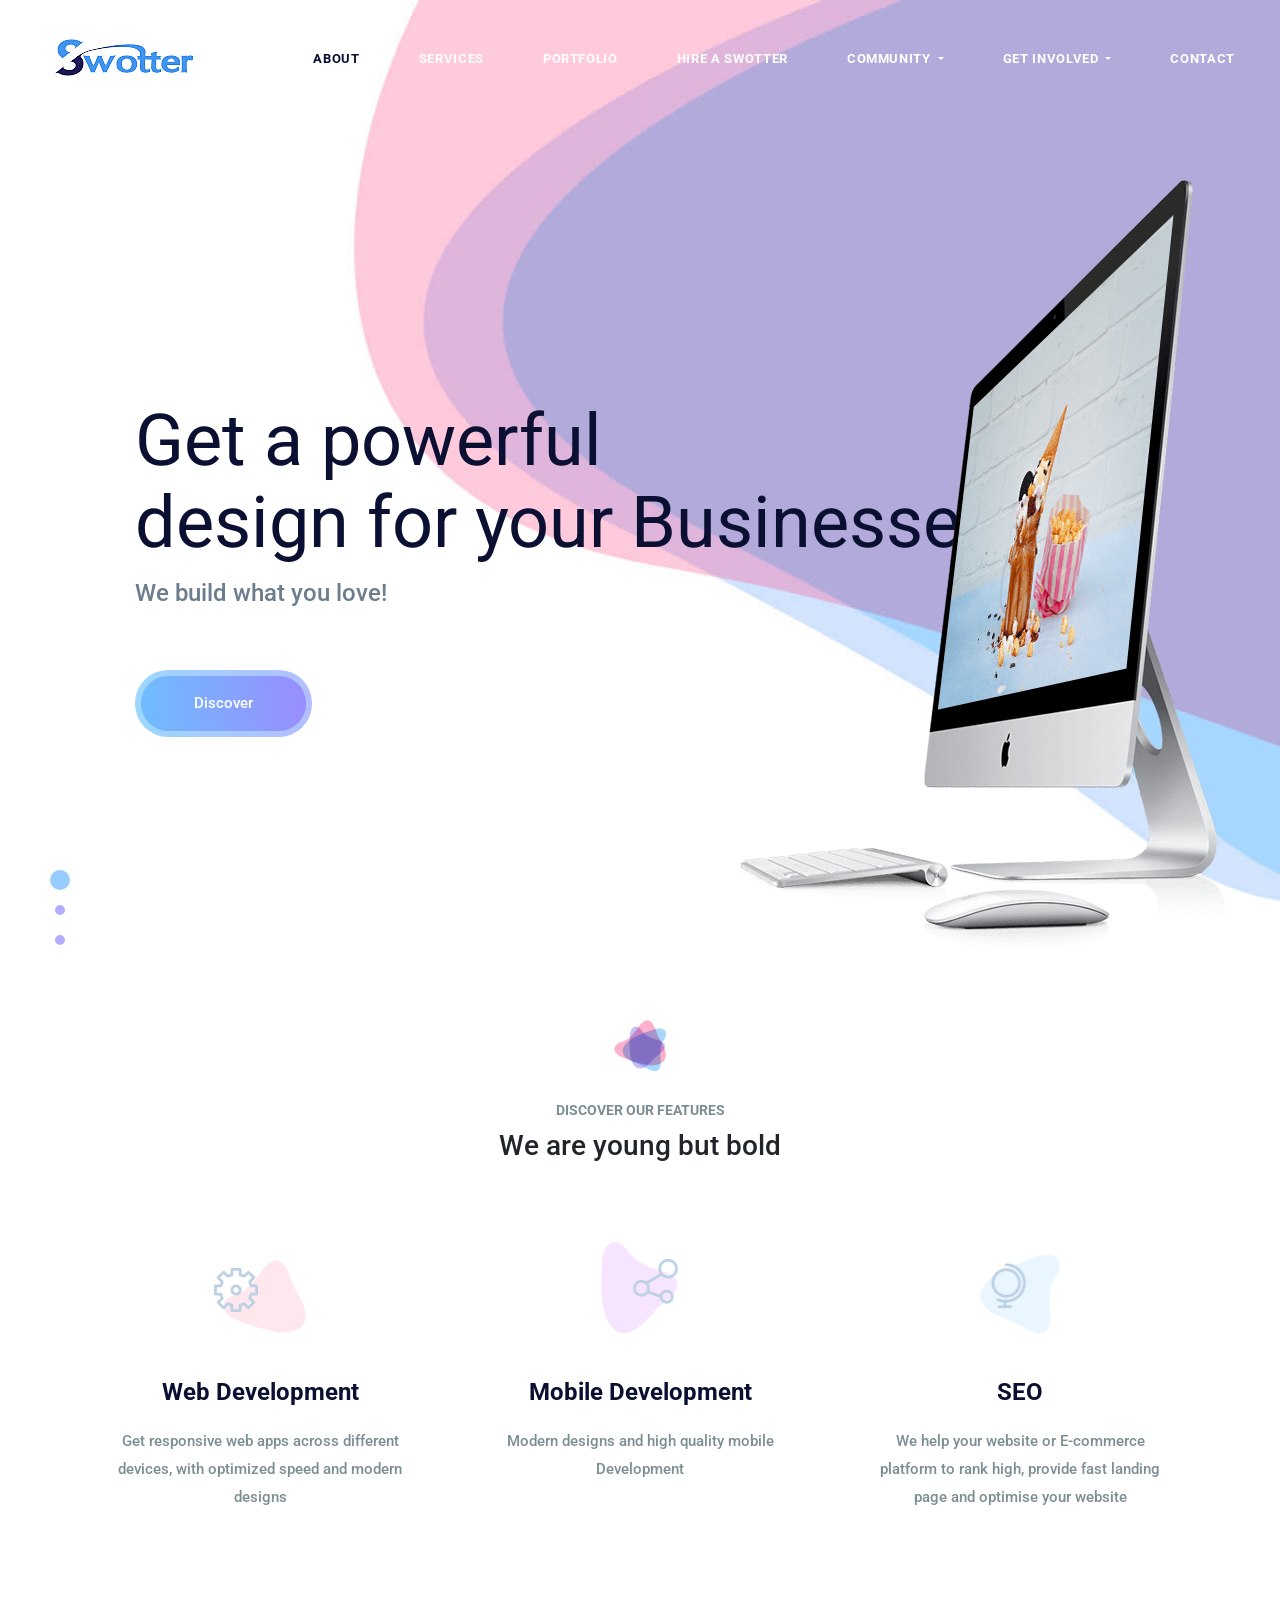
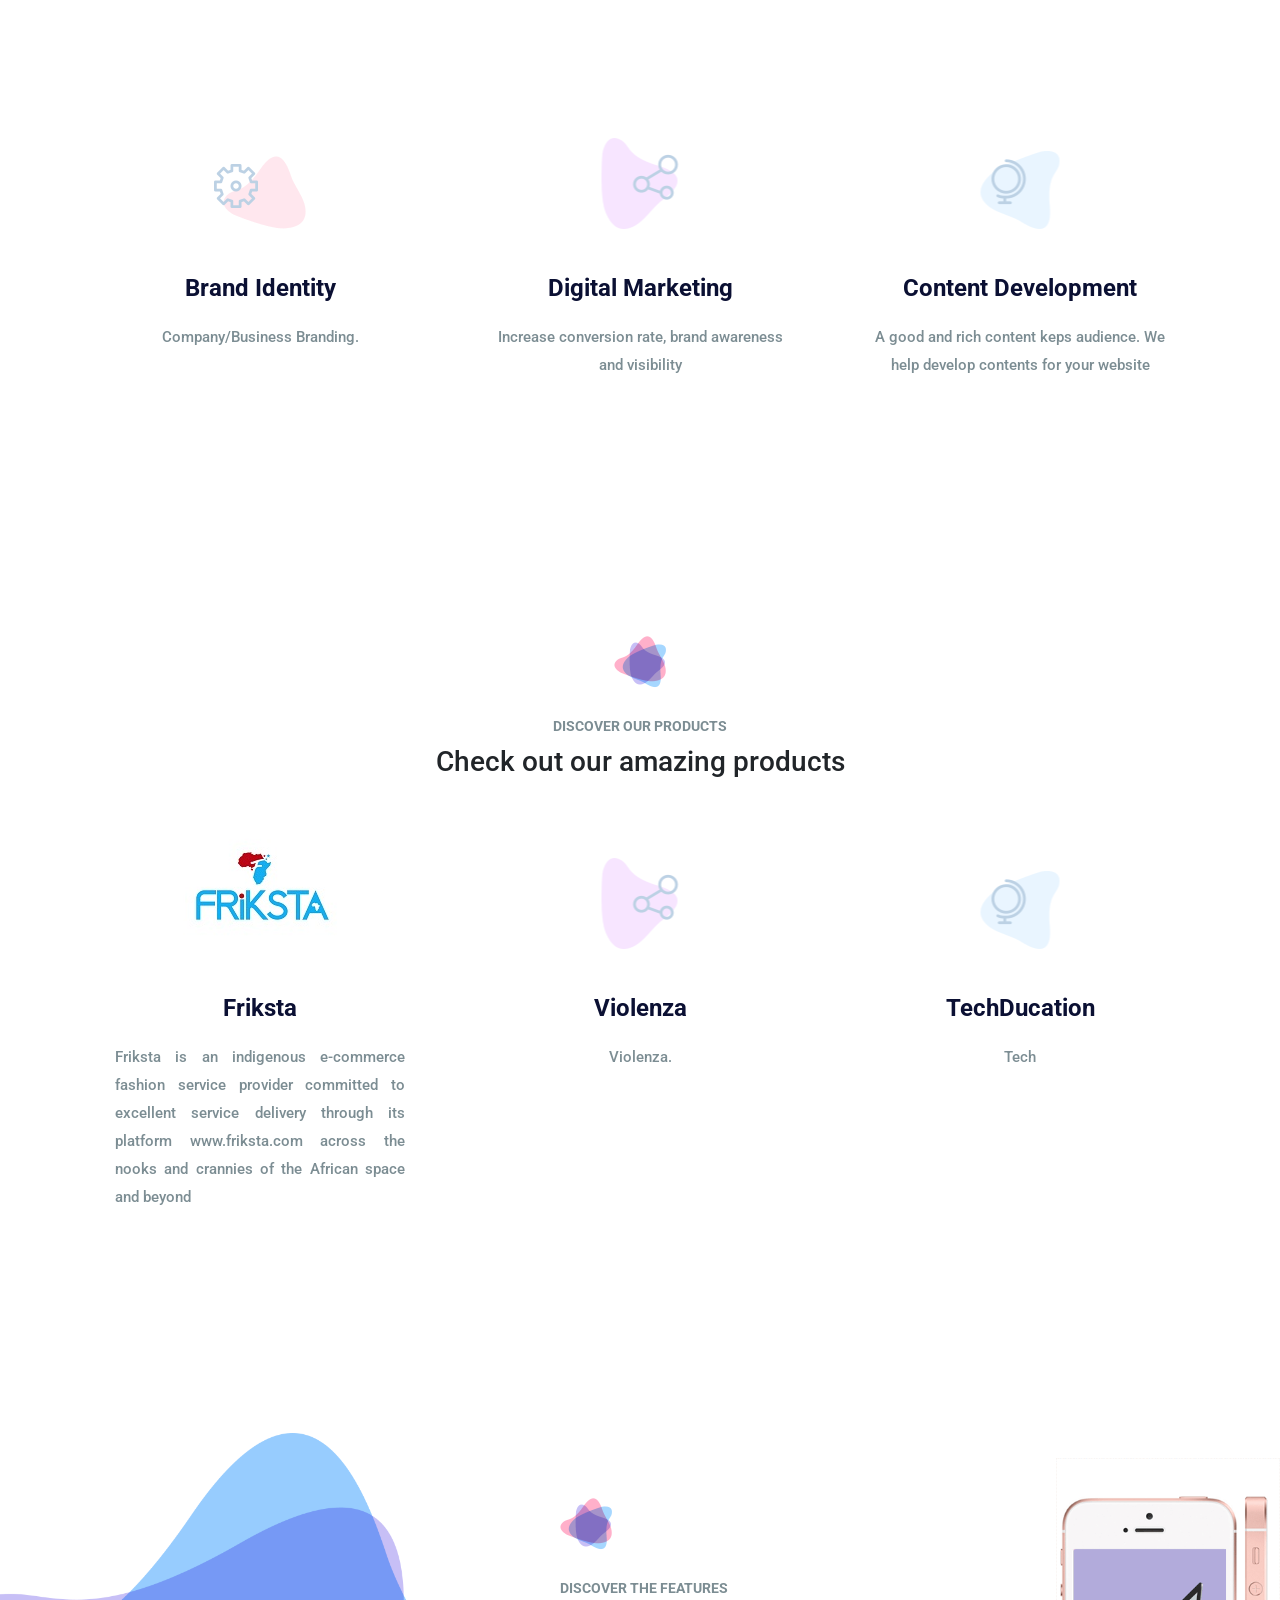
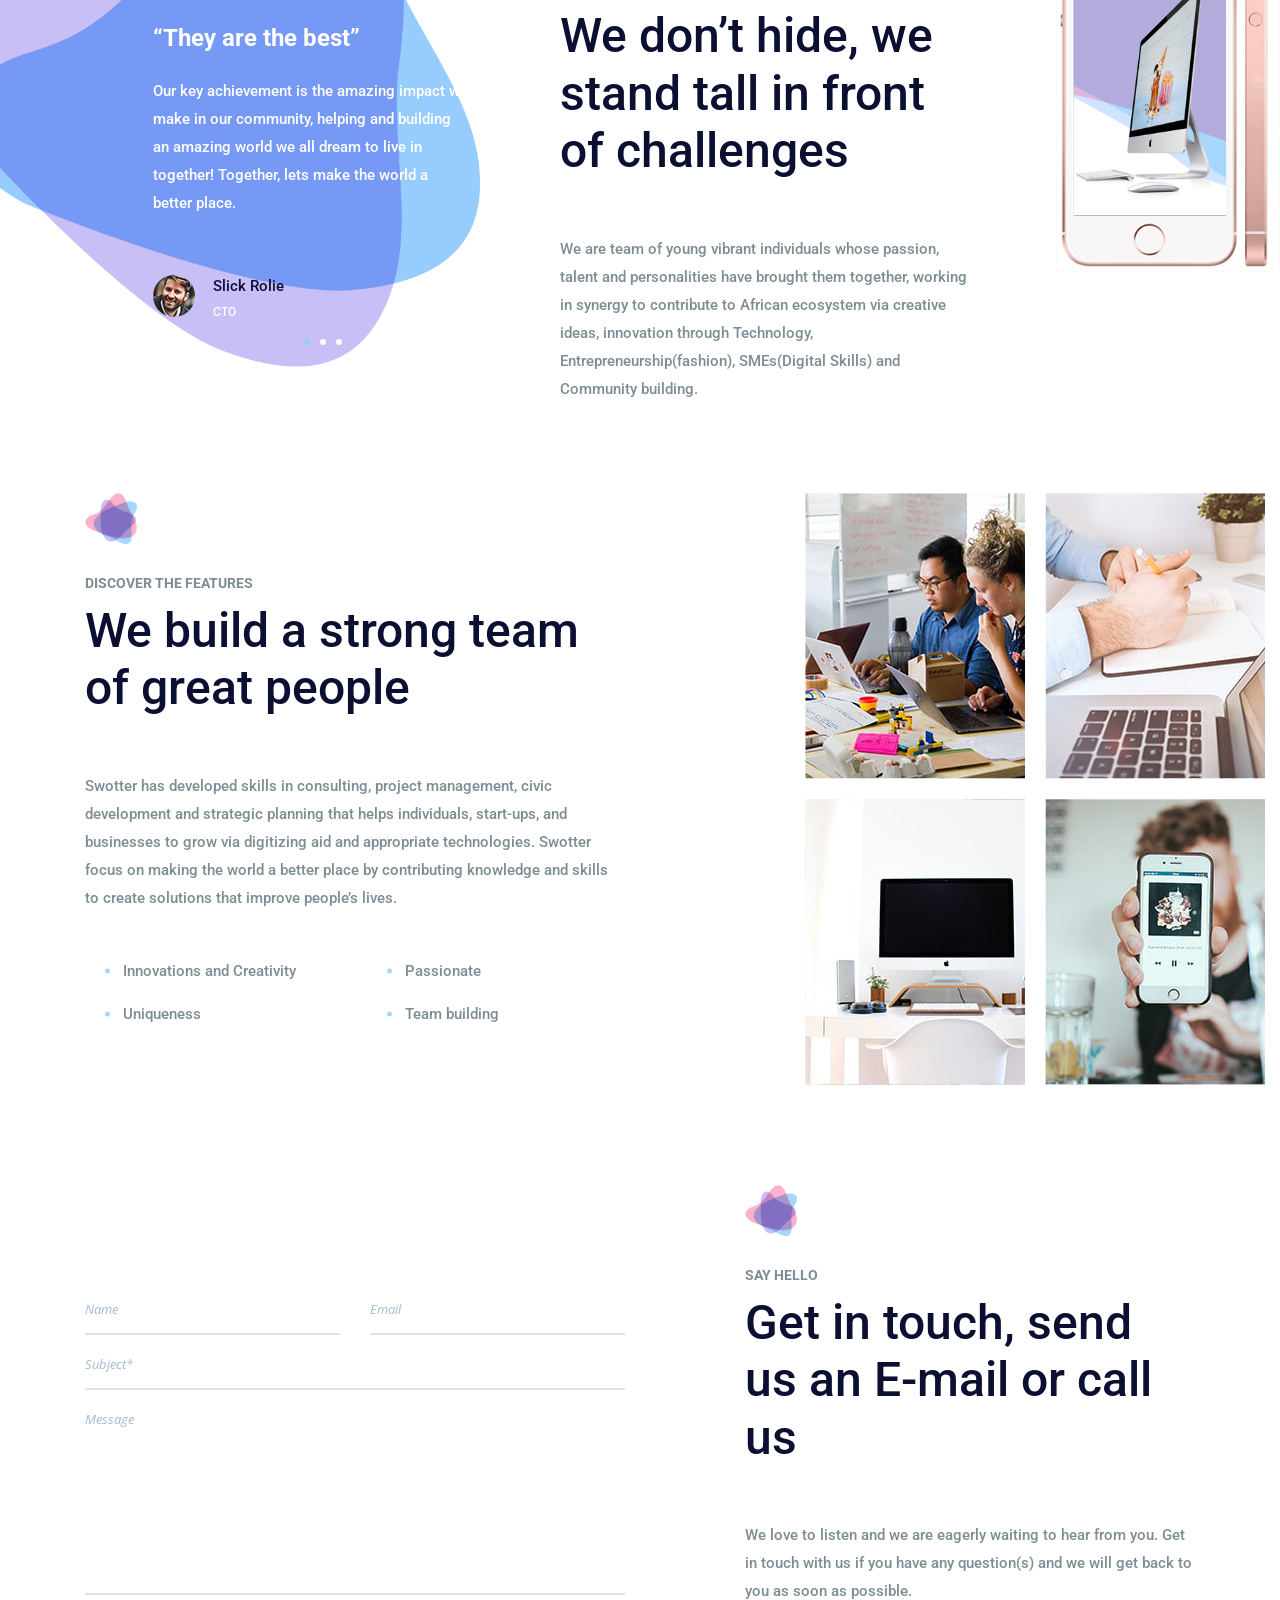
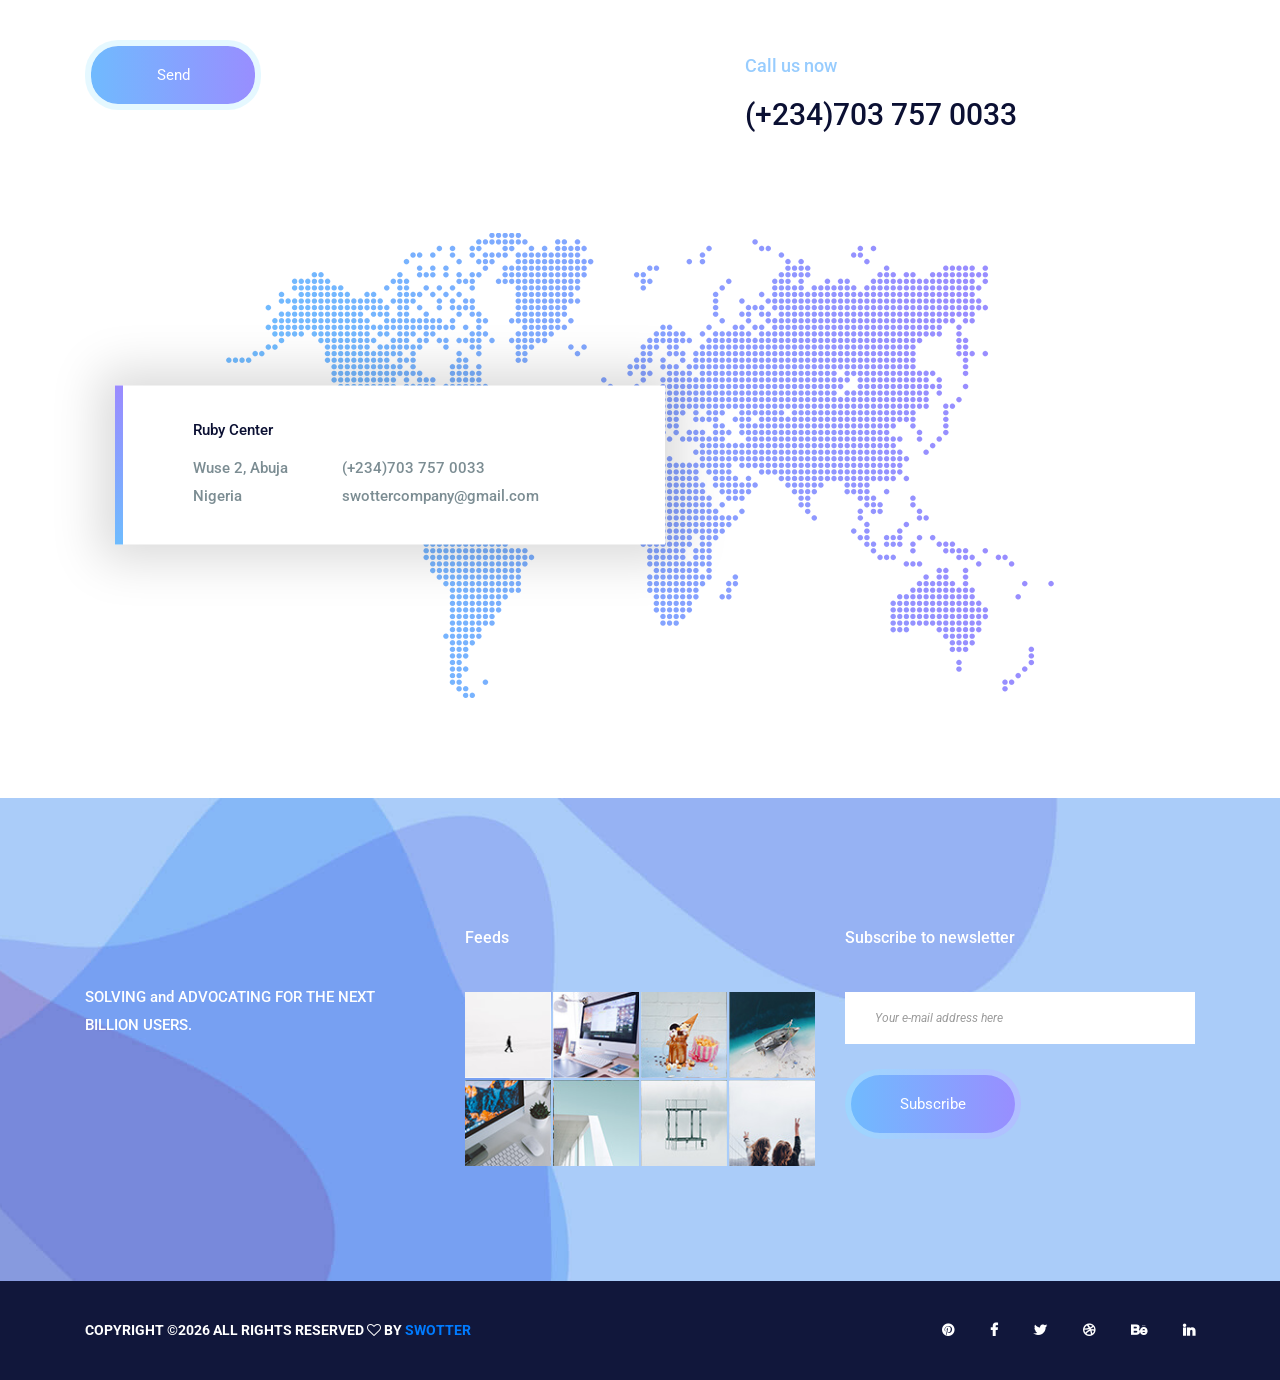
==== index.html @ 3431e6f5 "Latest Commit" ====
<!DOCTYPE html>
<html lang="en">
    <head>
        <meta charset="utf-8">
        <meta http-equiv="X-UA-Compatible" content="IE=edge">
        <meta name="viewport" content="width=device-width, initial-scale=1">
        
        <link rel="icon" href="img/fav-icon.png" type="image/x-icon" />
        <!-- The above 3 meta tags *must* come first in the head; any other head content must come *after* these tags -->
        <title>Swotter</title>

        <!-- Icon css link -->
        <link href="css/font-awesome.min.css" rel="stylesheet">
        <!-- Bootstrap -->
        <link href="css/bootstrap.min.css" rel="stylesheet">
        
        <!-- Rev slider css -->
        <link href="vendors/revolution/css/settings.css" rel="stylesheet">
        <link href="vendors/revolution/css/layers.css" rel="stylesheet">
        <link href="vendors/revolution/css/navigation.css" rel="stylesheet">
        
        <!-- Extra plugin css -->
        <link href="vendors/owl-carousel/owl.carousel.min.css" rel="stylesheet">
        
        <link href="css/style.css" rel="stylesheet">
        <link href="css/responsive.css" rel="stylesheet">

        <!-- HTML5 shim and Respond.js for IE8 support of HTML5 elements and media queries -->
        <!-- WARNING: Respond.js doesn't work if you view the page via file:// -->
        <!--[if lt IE 9]>
        <script src="https://oss.maxcdn.com/html5shiv/3.7.3/html5shiv.min.js"></script>
        <script src="https://oss.maxcdn.com/respond/1.4.2/respond.min.js"></script>
        <![endif]-->
    </head>
    <body>
        
        <!--================Header Menu Area =================-->
        <header class="main_menu_area">
                
               

            <nav class="navbar navbar-expand-lg navbar-light bg-light">
                <a class="navbar-brand" href="index.html"><img src="img/logo.png" alt="" class="img-responsive"></a>
                <button class="navbar-toggler" type="button" data-toggle="collapse" data-target="#navbarSupportedContent" aria-controls="navbarSupportedContent" aria-expanded="false" aria-label="Toggle navigation">
                    <span></span>
                    <span></span>
                    <span></span>
                </button>

                <div class="collapse navbar-collapse" id="navbarSupportedContent">
                    <ul class="navbar-nav">
                     <!--    <li class="nav-item active"><a class="nav-link" href="index.html">Home</a></li> -->
                        <li class="nav-item active"><a class="nav-link" href="about-us.html">About</a></li>
                     <!--  <li class="nav-item"><a class="nav-link" href="about-us.html">About Us</a></li> -->
                        <li class="nav-item"><a class="nav-link" href="service.html">Services</a></li>
                        <li class="nav-item"><a class="nav-link" href="portfolio.html">Portfolio</a></li>
                        <li class="nav-item"><a class="nav-link" href="hire.html">Hire A Swotter</a></li>

                        <li class="nav-item dropdown submenu">
                            <a class="nav-link dropdown-toggle" href="#" id="navbarDropdown" role="button" data-toggle="dropdown" aria-haspopup="true" aria-expanded="false">
                            Community
                            </a>
                            <ul class="dropdown-menu" aria-labelledby="navbarDropdown">
                                <li class="nav-item"><a class="nav-link" href="#">Become A Swotter </a></li>
                                <li class="nav-item"><a class="nav-link" href="#">Events</a></li>
                                <li class="nav-item"><a class="nav-link" href="#">Resources</a></li>
                                <li class="nav-item"><a class="nav-link" href="blog.html">Blog</a></li>
                            </ul>
                        </li>

                        <li class="nav-item dropdown submenu">
                            <a class="nav-link dropdown-toggle" href="#" id="navbarDropdown" role="button" data-toggle="dropdown" aria-haspopup="true" aria-expanded="false">
                            Get Involved
                            </a>
                            <ul class="dropdown-menu" aria-labelledby="navbarDropdown">
                                <li class="nav-item"><a class="nav-link" href="#">Become a Partner</a></li>
                                <li class="nav-item"><a class="nav-link" href="#">Become A Sponsor</a></li>
                                <li class="nav-item"><a class="nav-link" href="#">Volunteer</a></li>
                            </ul>
                        </li>
                        <li class="nav-item"><a class="nav-link" href="contact.html">Contact</a></li>
                    </ul>
                </div>
            </nav>
        </header>
        <!--================End Header Menu Area =================-->
        
        
        <!--================Slider Area =================-->
        <section class="main_slider_area">
            <div id="main_slider" class="rev_slider" data-version="5.3.1.6">
                <ul>
                    <li data-index="rs-1587" data-transition="fade" data-slotamount="default" data-hideafterloop="0" data-hideslideonmobile="off"  data-easein="default" data-easeout="default" data-masterspeed="300" data-rotate="0"  data-saveperformance="off"  data-title="Creative" data-param1="01" data-param2="" data-param3="" data-param4="" data-param5="" data-param6="" data-param7="" data-param8="" data-param9="" data-param10="" data-description="">
                        <!-- LAYER NR. 1 -->
                        <div class="slider_text_box" >
                            <div class="tp-caption tp-resizeme first_text" 
                            data-x="['left','left','left','left','15','center']" 
                            data-hoffset="['0','80','80','0']" 
                            data-y="['top','top','top','top']" 
                            data-voffset="['400','400','400','250','180','180']" 
                            data-fontsize="['72','72','72','50','50','30']"
                            data-lineheight="['82','82','82','62','62','42']"
                            data-width="['none']"
                            data-height="none"
                            data-whitespace="nowrape"
                            data-type="text" 
                            data-responsive_offset="on" 
                            data-frames="[{&quot;delay&quot;:10,&quot;speed&quot;:1500,&quot;frame&quot;:&quot;0&quot;,&quot;from&quot;:&quot;y:[-100%];z:0;rX:0deg;rY:0;rZ:0;sX:1;sY:1;skX:0;skY:0;&quot;,&quot;mask&quot;:&quot;x:0px;y:0px;s:inherit;e:inherit;&quot;,&quot;to&quot;:&quot;o:1;&quot;,&quot;ease&quot;:&quot;Power2.easeInOut&quot;},{&quot;delay&quot;:&quot;wait&quot;,&quot;speed&quot;:1500,&quot;frame&quot;:&quot;999&quot;,&quot;to&quot;:&quot;y:[175%];&quot;,&quot;mask&quot;:&quot;x:inherit;y:inherit;s:inherit;e:inherit;&quot;,&quot;ease&quot;:&quot;Power2.easeInOut&quot;}]"
                            data-textAlign="['left','left','left','left','left','center']">Get a powerful <br />design for your Businesses</div>
                            
                            <div class="tp-caption tp-resizeme secand_text" 
                                data-x="['left','left','left','left','15','center']" 
                                data-hoffset="['0','80','80','0']" 
                                data-y="['top','top','top','top']" 
                                data-voffset="['575','575','575','400','320','300']"  
                                data-fontsize="['24','24','24','18','16','16']"
                                data-lineheight="['36','36','36','26','26','26']"
                                data-width="['none','none','none','none','none']"
                                data-height="none"
                                data-whitespace="nowrape"
                                data-type="text" 
                                data-responsive_offset="on"
                                data-transform_idle="o:1;"
                                data-frames="[{&quot;delay&quot;:10,&quot;speed&quot;:1500,&quot;frame&quot;:&quot;0&quot;,&quot;from&quot;:&quot;y:[100%];z:0;rX:0deg;rY:0;rZ:0;sX:1;sY:1;skX:0;skY:0;opacity:0;&quot;,&quot;mask&quot;:&quot;x:0px;y:[100%];s:inherit;e:inherit;&quot;,&quot;to&quot;:&quot;o:1;&quot;,&quot;ease&quot;:&quot;Power2.easeInOut&quot;},{&quot;delay&quot;:&quot;wait&quot;,&quot;speed&quot;:1500,&quot;frame&quot;:&quot;999&quot;,&quot;to&quot;:&quot;y:[175%];&quot;,&quot;mask&quot;:&quot;x:inherit;y:inherit;s:inherit;e:inherit;&quot;,&quot;ease&quot;:&quot;Power2.easeInOut&quot;}]"
                                data-textAlign="['left','left','left','left','left','center']">We build what you love!
                            </div>
                            
                            <div class="tp-caption tp-resizeme" 
                                data-x="['left','left','left','left','15','center']" data-hoffset="['0','80','80','0']" 
                                data-y="['top','top','top','top']" 
                                data-voffset="['670','670','670','480','370','350']" 
                                data-fontsize="['14','14','14','14']"
                                data-lineheight="['46','46','46','46']"
                                data-width="none"
                                data-height="none"
                                data-whitespace="nowrap"
                                data-type="text" 
                                data-responsive_offset="on" 
                                data-frames="[{&quot;delay&quot;:10,&quot;speed&quot;:1500,&quot;frame&quot;:&quot;0&quot;,&quot;from&quot;:&quot;y:[100%];z:0;rX:0deg;rY:0;rZ:0;sX:1;sY:1;skX:0;skY:0;opacity:0;&quot;,&quot;mask&quot;:&quot;x:0px;y:[100%];s:inherit;e:inherit;&quot;,&quot;to&quot;:&quot;o:1;&quot;,&quot;ease&quot;:&quot;Power2.easeInOut&quot;},{&quot;delay&quot;:&quot;wait&quot;,&quot;speed&quot;:1500,&quot;frame&quot;:&quot;999&quot;,&quot;to&quot;:&quot;y:[175%];&quot;,&quot;mask&quot;:&quot;x:inherit;y:inherit;s:inherit;e:inherit;&quot;,&quot;ease&quot;:&quot;Power2.easeInOut&quot;}]">
                                <a class="more_btn" href="#">Discover</a>
                            </div>
                            <div class="tp-caption tp-resizeme single_img" 
                            data-x="['right','right','right','right','right','right']" 
                            data-hoffset="['0','0','0','0']" 
                            data-y="['top','top','top','top']" 
                            data-voffset="['180','180','180','180','0']" 
                            data-fontsize="['65','65','60','40','25']"
                            data-lineheight="['75','75','75','50','35']"
                            data-width="['485','485','485','485','485']"
                            data-height="none"
                            data-whitespace="normal"
                            data-type="text" 
                            data-responsive_offset="on" 
                            data-frames="[{&quot;delay&quot;:10,&quot;speed&quot;:1500,&quot;frame&quot;:&quot;0&quot;,&quot;from&quot;:&quot;y:[-100%];z:0;rX:0deg;rY:0;rZ:0;sX:1;sY:1;skX:0;skY:0;&quot;,&quot;mask&quot;:&quot;x:0px;y:0px;s:inherit;e:inherit;&quot;,&quot;to&quot;:&quot;o:1;&quot;,&quot;ease&quot;:&quot;Power2.easeInOut&quot;},{&quot;delay&quot;:&quot;wait&quot;,&quot;speed&quot;:1500,&quot;frame&quot;:&quot;999&quot;,&quot;to&quot;:&quot;y:[175%];&quot;,&quot;mask&quot;:&quot;x:inherit;y:inherit;s:inherit;e:inherit;&quot;,&quot;ease&quot;:&quot;Power2.easeInOut&quot;}]"
                            data-textAlign="['left','left','left','left','left','center']">
                                <img src="img/home-slider/slider-m-1.png" alt="">
                            </div>
                        </div>
                    </li>
                    <li data-index="rs-1588" data-transition="fade" data-slotamount="default" data-hideafterloop="0" data-hideslideonmobile="off"  data-easein="default" data-easeout="default" data-masterspeed="300" data-rotate="0"  data-saveperformance="off"  data-title="Creative" data-param1="01" data-param2="" data-param3="" data-param4="" data-param5="" data-param6="" data-param7="" data-param8="" data-param9="" data-param10="" data-description="">
                    <!-- LAYERS -->
                        <!-- LAYERS -->

                        <!-- LAYER NR. 1 -->
                        <div class="slider_text_box">
                            <div class="tp-caption tp-resizeme first_text" 
                            data-x="['left','left','left','left','15','center']" 
                            data-hoffset="['0','80','80','0']" 
                            data-y="['top','top','top','top']" 
                            data-voffset="['400','400','400','250','180','180']" 
                            data-fontsize="['72','72','72','50','50','30']"
                            data-lineheight="['82','82','82','62','62','42']"
                            data-width="['none']"
                            data-height="none"
                            data-whitespace="nowrape"
                            data-type="text" 
                            data-responsive_offset="on" 
                            data-frames="[{&quot;delay&quot;:10,&quot;speed&quot;:1500,&quot;frame&quot;:&quot;0&quot;,&quot;from&quot;:&quot;y:[-100%];z:0;rX:0deg;rY:0;rZ:0;sX:1;sY:1;skX:0;skY:0;&quot;,&quot;mask&quot;:&quot;x:0px;y:0px;s:inherit;e:inherit;&quot;,&quot;to&quot;:&quot;o:1;&quot;,&quot;ease&quot;:&quot;Power2.easeInOut&quot;},{&quot;delay&quot;:&quot;wait&quot;,&quot;speed&quot;:1500,&quot;frame&quot;:&quot;999&quot;,&quot;to&quot;:&quot;y:[175%];&quot;,&quot;mask&quot;:&quot;x:inherit;y:inherit;s:inherit;e:inherit;&quot;,&quot;ease&quot;:&quot;Power2.easeInOut&quot;}]"
                            data-textAlign="['left','left','left','left','left','center']"> <br />We design what you love !</div>
                            
                            <div class="tp-caption tp-resizeme secand_text" 
                                data-x="['left','left','left','left','15','center']" 
                                data-hoffset="['0','80','80','0']" 
                                data-y="['top','top','top','top']" 
                                data-voffset="['575','575','575','400','320','300']"  
                                data-fontsize="['24','24','24','18','16','16']"
                                data-lineheight="['36','36','36','26','26','26']"
                                data-width="['none','none','none','none','none']"
                                data-height="none"
                                data-whitespace="nowrape"
                                data-type="text" 
                                data-responsive_offset="on"
                                data-transform_idle="o:1;"
                                data-frames="[{&quot;delay&quot;:10,&quot;speed&quot;:1500,&quot;frame&quot;:&quot;0&quot;,&quot;from&quot;:&quot;y:[100%];z:0;rX:0deg;rY:0;rZ:0;sX:1;sY:1;skX:0;skY:0;opacity:0;&quot;,&quot;mask&quot;:&quot;x:0px;y:[100%];s:inherit;e:inherit;&quot;,&quot;to&quot;:&quot;o:1;&quot;,&quot;ease&quot;:&quot;Power2.easeInOut&quot;},{&quot;delay&quot;:&quot;wait&quot;,&quot;speed&quot;:1500,&quot;frame&quot;:&quot;999&quot;,&quot;to&quot;:&quot;y:[175%];&quot;,&quot;mask&quot;:&quot;x:inherit;y:inherit;s:inherit;e:inherit;&quot;,&quot;ease&quot;:&quot;Power2.easeInOut&quot;}]"
                                data-textAlign="['left','left','left','left','left','center']">Contributing to the African Tech Ecosystem
                            </div>
                            
                            <div class="tp-caption tp-resizeme" 
                                data-x="['left','left','left','left','15','center']" data-hoffset="['0','80','80','0']" 
                                data-y="['top','top','top','top']" 
                                data-voffset="['670','670','670','480','370','350']" 
                                data-fontsize="['14','14','14','14']"
                                data-lineheight="['46','46','46','46']"
                                data-width="none"
                                data-height="none"
                                data-whitespace="nowrap"
                                data-type="text" 
                                data-responsive_offset="on" 
                                data-frames="[{&quot;delay&quot;:10,&quot;speed&quot;:1500,&quot;frame&quot;:&quot;0&quot;,&quot;from&quot;:&quot;y:[100%];z:0;rX:0deg;rY:0;rZ:0;sX:1;sY:1;skX:0;skY:0;opacity:0;&quot;,&quot;mask&quot;:&quot;x:0px;y:[100%];s:inherit;e:inherit;&quot;,&quot;to&quot;:&quot;o:1;&quot;,&quot;ease&quot;:&quot;Power2.easeInOut&quot;},{&quot;delay&quot;:&quot;wait&quot;,&quot;speed&quot;:1500,&quot;frame&quot;:&quot;999&quot;,&quot;to&quot;:&quot;y:[175%];&quot;,&quot;mask&quot;:&quot;x:inherit;y:inherit;s:inherit;e:inherit;&quot;,&quot;ease&quot;:&quot;Power2.easeInOut&quot;}]">
                                <a class="more_btn" href="#">Explore</a>
                            </div>
                            <div class="tp-caption tp-resizeme single_img" 
                            data-x="['right','right','right','right','right','right']" 
                            data-hoffset="['0','0','0','0']" 
                            data-y="['top','top','top','top']" 
                            data-voffset="['180','180','180','180','0']" 
                            data-fontsize="['65','65','60','40','25']"
                            data-lineheight="['75','75','75','50','35']"
                            data-width="['485','485','485','485','485']"
                            data-height="none"
                            data-whitespace="normal"
                            data-type="text" 
                            data-responsive_offset="on" 
                            data-frames="[{&quot;delay&quot;:10,&quot;speed&quot;:1500,&quot;frame&quot;:&quot;0&quot;,&quot;from&quot;:&quot;y:[-100%];z:0;rX:0deg;rY:0;rZ:0;sX:1;sY:1;skX:0;skY:0;&quot;,&quot;mask&quot;:&quot;x:0px;y:0px;s:inherit;e:inherit;&quot;,&quot;to&quot;:&quot;o:1;&quot;,&quot;ease&quot;:&quot;Power2.easeInOut&quot;},{&quot;delay&quot;:&quot;wait&quot;,&quot;speed&quot;:1500,&quot;frame&quot;:&quot;999&quot;,&quot;to&quot;:&quot;y:[175%];&quot;,&quot;mask&quot;:&quot;x:inherit;y:inherit;s:inherit;e:inherit;&quot;,&quot;ease&quot;:&quot;Power2.easeInOut&quot;}]"
                            data-textAlign="['left','left','left','left','left','center']">
                                <img src="img/home-slider/slider-m-1.png" alt="">
                            </div>
                        </div>
                    </li>
                    <li data-index="rs-1589" data-transition="fade" data-slotamount="default" data-hideafterloop="0" data-hideslideonmobile="off"  data-easein="default" data-easeout="default" data-masterspeed="300" data-rotate="0"  data-saveperformance="off"  data-title="Creative" data-param1="01" data-param2="" data-param3="" data-param4="" data-param5="" data-param6="" data-param7="" data-param8="" data-param9="" data-param10="" data-description="">
                    <!-- LAYERS -->
                        <!-- LAYERS -->

                        <!-- LAYER NR. 1 -->
                        <div class="slider_text_box">
                            <div class="tp-caption tp-resizeme first_text" 
                            data-x="['left','left','left','left','15','center']" 
                            data-hoffset="['0','80','80','0']" 
                            data-y="['top','top','top','top']" 
                            data-voffset="['400','400','400','250','180','180']" 
                            data-fontsize="['72','72','72','50','50','30']"
                            data-lineheight="['82','82','82','62','62','42']"
                            data-width="['none']"
                            data-height="none"
                            data-whitespace="nowrape"
                            data-type="text" 
                            data-responsive_offset="on" 
                            data-frames="[{&quot;delay&quot;:10,&quot;speed&quot;:1500,&quot;frame&quot;:&quot;0&quot;,&quot;from&quot;:&quot;y:[-100%];z:0;rX:0deg;rY:0;rZ:0;sX:1;sY:1;skX:0;skY:0;&quot;,&quot;mask&quot;:&quot;x:0px;y:0px;s:inherit;e:inherit;&quot;,&quot;to&quot;:&quot;o:1;&quot;,&quot;ease&quot;:&quot;Power2.easeInOut&quot;},{&quot;delay&quot;:&quot;wait&quot;,&quot;speed&quot;:1500,&quot;frame&quot;:&quot;999&quot;,&quot;to&quot;:&quot;y:[175%];&quot;,&quot;mask&quot;:&quot;x:inherit;y:inherit;s:inherit;e:inherit;&quot;,&quot;ease&quot;:&quot;Power2.easeInOut&quot;}]"
                            data-textAlign="['left','left','left','left','left','center']">Contributing to <br /> the African Tech Ecosystem</div>
                            
                            <div class="tp-caption tp-resizeme secand_text" 
                                data-x="['left','left','left','left','15','center']" 
                                data-hoffset="['0','80','80','0']" 
                                data-y="['top','top','top','top']" 
                                data-voffset="['575','575','575','400','320','300']"  
                                data-fontsize="['24','24','24','18','16','16']"
                                data-lineheight="['36','36','36','26','26','26']"
                                data-width="['none','none','none','none','none']"
                                data-height="none"
                                data-whitespace="nowrape"
                                data-type="text" 
                                data-responsive_offset="on"
                                data-transform_idle="o:1;"
                                data-frames="[{&quot;delay&quot;:10,&quot;speed&quot;:1500,&quot;frame&quot;:&quot;0&quot;,&quot;from&quot;:&quot;y:[100%];z:0;rX:0deg;rY:0;rZ:0;sX:1;sY:1;skX:0;skY:0;opacity:0;&quot;,&quot;mask&quot;:&quot;x:0px;y:[100%];s:inherit;e:inherit;&quot;,&quot;to&quot;:&quot;o:1;&quot;,&quot;ease&quot;:&quot;Power2.easeInOut&quot;},{&quot;delay&quot;:&quot;wait&quot;,&quot;speed&quot;:1500,&quot;frame&quot;:&quot;999&quot;,&quot;to&quot;:&quot;y:[175%];&quot;,&quot;mask&quot;:&quot;x:inherit;y:inherit;s:inherit;e:inherit;&quot;,&quot;ease&quot;:&quot;Power2.easeInOut&quot;}]"
                                data-textAlign="['left','left','left','left','left','center']">Advocating for the next billion users
                            </div>
                            
                            <div class="tp-caption tp-resizeme" 
                                data-x="['left','left','left','left','15','center']" data-hoffset="['0','80','80','0']" 
                                data-y="['top','top','top','top']" 
                                data-voffset="['670','670','670','480','370','350']" 
                                data-fontsize="['14','14','14','14']"
                                data-lineheight="['46','46','46','46']"
                                data-width="none"
                                data-height="none"
                                data-whitespace="nowrap"
                                data-type="text" 
                                data-responsive_offset="on" 
                                data-frames="[{&quot;delay&quot;:10,&quot;speed&quot;:1500,&quot;frame&quot;:&quot;0&quot;,&quot;from&quot;:&quot;y:[100%];z:0;rX:0deg;rY:0;rZ:0;sX:1;sY:1;skX:0;skY:0;opacity:0;&quot;,&quot;mask&quot;:&quot;x:0px;y:[100%];s:inherit;e:inherit;&quot;,&quot;to&quot;:&quot;o:1;&quot;,&quot;ease&quot;:&quot;Power2.easeInOut&quot;},{&quot;delay&quot;:&quot;wait&quot;,&quot;speed&quot;:1500,&quot;frame&quot;:&quot;999&quot;,&quot;to&quot;:&quot;y:[175%];&quot;,&quot;mask&quot;:&quot;x:inherit;y:inherit;s:inherit;e:inherit;&quot;,&quot;ease&quot;:&quot;Power2.easeInOut&quot;}]">
                                <a class="more_btn" href="#">Get Involved</a>
                            </div>
                            <div class="tp-caption tp-resizeme single_img" 
                            data-x="['right','right','right','right','right','right']" 
                            data-hoffset="['0','0','0','0']" 
                            data-y="['top','top','top','top']" 
                            data-voffset="['180','180','180','180','0']" 
                            data-fontsize="['65','65','60','40','25']"
                            data-lineheight="['75','75','75','50','35']"
                            data-width="['485','485','485','485','485']"
                            data-height="none"
                            data-whitespace="normal"
                            data-type="text" 
                            data-responsive_offset="on" 
                            data-frames="[{&quot;delay&quot;:10,&quot;speed&quot;:1500,&quot;frame&quot;:&quot;0&quot;,&quot;from&quot;:&quot;y:[-100%];z:0;rX:0deg;rY:0;rZ:0;sX:1;sY:1;skX:0;skY:0;&quot;,&quot;mask&quot;:&quot;x:0px;y:0px;s:inherit;e:inherit;&quot;,&quot;to&quot;:&quot;o:1;&quot;,&quot;ease&quot;:&quot;Power2.easeInOut&quot;},{&quot;delay&quot;:&quot;wait&quot;,&quot;speed&quot;:1500,&quot;frame&quot;:&quot;999&quot;,&quot;to&quot;:&quot;y:[175%];&quot;,&quot;mask&quot;:&quot;x:inherit;y:inherit;s:inherit;e:inherit;&quot;,&quot;ease&quot;:&quot;Power2.easeInOut&quot;}]"
                            data-textAlign="['left','left','left','left','left','center']">
                                <img src="img/home-slider/slider-m-1.png" alt="">
                            </div>
                        </div>
                    </li>
                </ul>
            </div>
        </section>
        <!--================End Slider Area =================-->
        
        <!--================Feature Area =================-->
        <section class="feature_area">
            <div class="container">
                <div class="c_title">
                    <img src="img/icon/title-icon.png" alt="">
                    <h6>Discover Our features</h6>
                    <h3>We are young but bold</h3>
                </div>
                <div class="row feature_inner">
                    <div class="col-lg-4 col-sm-6">
                        <div class="feature_item">
                            <div class="f_icon">
                                <img src="img/icon/f-icon-1.png" alt="">
                            </div>
                            <h4>Web Development</h4>
                            <p>Get responsive web apps across different devices, with optimized speed and modern designs</p>
                            <a class="more_btn" href="#">Read More</a>
                        </div>
                    </div>
                    <div class="col-lg-4 col-sm-6">
                        <div class="feature_item">
                            <div class="f_icon">
                                <img src="img/icon/f-icon-2.png" alt="">
                            </div>
                            <h4>Mobile Development</h4>
                            <p>Modern designs and high quality mobile Development</p>
                            <a class="more_btn" href="#">Read More</a>
                        </div>
                    </div>
                    <div class="col-lg-4 col-sm-6">
                        <div class="feature_item">
                            <div class="f_icon">
                                <img src="img/icon/f-icon-3.png" alt="">
                            </div>
                            <h4>SEO</h4>
                            <p>We help your website or E-commerce platform to rank high, provide fast landing page and optimise your website</p>
                            <a class="more_btn" href="#">Read More</a>
                        </div>
                    </div>
                </div>
            </div>
            <div class="container">
                <div class="row feature_inner">
                    <div class="col-lg-4 col-sm-6">
                        <div class="feature_item">
                            <div class="f_icon">
                                <img src="img/icon/f-icon-1.png" alt="">
                            </div>
                            <h4>Brand Identity</h4>
                            <p>Company/Business Branding.</p>
                            <a class="more_btn" href="#">Read More</a>
                        </div>
                    </div>
                    <div class="col-lg-4 col-sm-6">
                        <div class="feature_item">
                            <div class="f_icon">
                                <img src="img/icon/f-icon-2.png" alt="">
                            </div>
                            <h4>Digital Marketing</h4>
                            <p>Increase conversion rate, brand awareness and visibility</p>
                            <a class="more_btn" href="#">Read More</a>
                        </div>
                    </div>
                    <div class="col-lg-4 col-sm-6">
                        <div class="feature_item">
                            <div class="f_icon">
                                <img src="img/icon/f-icon-3.png" alt="">
                            </div>
                            <h4>Content Development</h4>
                            <p>A good and rich content keps audience. We help develop contents for your website</p>
                            <a class="more_btn" href="#">Read More</a>
                        </div>
                    </div>
                </div>
            </div>
        </section>
        <!--================End Feature Area =================-->
		
		
		
		
		
		
		
		
		
		
		
		
		        
        <!--================Feature Area =================-->
        <section class="feature_area">
            <div class="container">
                <div class="c_title">
                    <img src="img/icon/title-icon.png" alt="">
                    <h6>Discover Our Products </h6>
                    <h3>Check out our amazing products </h3>
                </div>
                <div class="row feature_inner">
                    <div class="col-lg-4 col-sm-6">
                        <div class="feature_item">
                            <div class="f_icon">
                                <img src="img/icon/frikstaicon.png" alt="">
                            </div>
                            <h4>Friksta </h4>
                            <p class="text-justify">Friksta is an indigenous e-commerce fashion service provider committed to excellent service delivery through its platform www.friksta.com across the nooks and crannies of the African space and beyond</p>
                            <a class="more_btn" href="#">Read More</a>
                        </div>
                    </div>
                    <div class="col-lg-4 col-sm-6">
                        <div class="feature_item">
                            <div class="f_icon">
                                <img src="img/icon/f-icon-2.png" alt="">
                            </div>
                            <h4>Violenza</h4>
                            <p>Violenza. </p>
                            <a class="more_btn" href="#">Read More</a>
                        </div>
                    </div>
                    <div class="col-lg-4 col-sm-6">
                        <div class="feature_item">
                            <div class="f_icon">
                                <img src="img/icon/f-icon-3.png" alt="">
                            </div>
                            <h4>TechDucation</h4>
                            <p> Tech  </p>
                            <a class="more_btn" href="#">Read More</a>
                        </div>
                    </div>
                </div>
            </div>
        </section>
        <!--================End Feature Area =================-->
		
		
		
		
		
		
		
		
		
		
		
		
		
		
		
		
		
		
		
		
		
		
        
        <!--================The best slider Area =================-->
        <section class="best_3d_area">
             <div class="left_3d">
                <div class="shap_slider_inner owl-carousel">
                    <div class="item">
                        <h4>“They are the best”</h4>
                        <p> Our key achievement is the amazing impact we make in our community, helping and building an amazing world we all dream to live in together!
                        Together, lets make the world a better place.
                        </p>
                        <div class="media">
                            <img src="img/team/people/people-5.jpg" alt="">
                            <div class="media-body">
                                <h5>Slick Rolie</h5>
                                <h6>CTO</h6>
                            </div>
                        </div>
                    </div>
                    <div class="item">
                        <h4> “They are the best”</</h4>
                        <p>Hoping to get the best services? Trust you are in the right place, a trial will convince you well enough.</p>
                        <div class="media">
                            <img src="img/team/people/people-5.jpg" alt="">
                            <div class="media-body">
                                <h5>Orobola Temitope</h5>
                                <h6>Product Manager, Samsung(North Nigeria)</h6>
                            </div>
                        </div>
                    </div>
                    <div class="item">
                        <h4>“Proud Swotter”</h4>
                        <p> I must say, I'm super proud to be part of a platform that aims at addressing and solving social issues for a better .</p>
                        <div class="media">
                            <img src="img/team/people/people-5.jpg" alt="">
                            <div class="media-body">
                                <h5>Queen Esther</h5>
                                <h6>Senior Developer</h6>
                            </div>
                        </div>
                    </div>
                </div>
            </div>
            <div class="right_text">
                <div class="right_text_inner">
                    <div class="text_3d">
                        <div class="l_title">
                            <img src="img/icon/title-icon.png" alt="">
                            <h6>Discover the features</h6>
                            <h2>We don’t hide, we stand tall in front of challenges</h2>
                        </div>
                        <p>We are team of young vibrant individuals whose passion, talent and personalities have brought them together, working in synergy to contribute to African ecosystem via creative ideas, innovation through Technology, Entrepreneurship(fashion), SMEs(Digital Skills) and Community building. </p>
                    </div>
                    <div class="shap_mobile">
                        <img src="img/iphone4.png" alt="">
                    </div>
                </div>
            </div>
        </section>
        <!--================End The best slider Area =================-->
        
        <!--================Team People Area =================-->
        <section class="team_people_area">
            <div class="container-fluid">
                <div class="row">
                    <div class="col-lg-6">
                        <div class="team_people_text">
                            <div class="l_title">
                                <img src="img/icon/title-icon.png" alt="">
                                <h6>Discover the features</h6>
                                <h2>We build a strong team of great people</h2>
                            </div>
                            <p>Swotter has developed skills in consulting, project management, civic development and strategic planning that helps individuals, start-ups, and businesses to grow via digitizing aid and appropriate technologies. Swotter focus on making the world a better place by contributing knowledge and skills to create solutions that improve people’s lives.</p>
                            <ul>
                                <li><a href="#">Innovations and Creativity </a></li>
                                <li><a href="#">Passionate</a></li>
                                <li><a href="#">Uniqueness</a></li>
                                <li><a href="#">Team building</a></li>
                                <!-- <li><a href="#">Cras ex mauris, ornare eget preti</a></li> -->
                            </ul>
                        </div>
                    </div>
                    <div class="col-lg-6">
                        <div class="team_img_inner">
                            <div class="row">
                                <div class="col-lg-6 col-6">
                                    <div class="team_img_item">
                                        <img src="img/team/people/people-1.jpg" alt="">
                                    </div>
                                </div>
                                <div class="col-lg-6 col-6">
                                    <div class="team_img_item">
                                        <img src="img/team/people/people-2.jpg" alt="">
                                    </div>
                                </div>
                                <div class="col-lg-6 col-6">
                                    <div class="team_img_item">
                                        <img src="img/team/people/people-3.jpg" alt="">
                                    </div>
                                </div>
                                <div class="col-lg-6 col-6">
                                    <div class="team_img_item">
                                        <img src="img/team/people/people-4.jpg" alt="">
                                    </div>
                                </div>
                            </div>
                        </div>
                    </div>
                </div>
            </div>
        </section>
        <!--================End Team People Area =================-->
        
        <!--================Get in Touch Area =================-->
        <section class="get_in_touch_area">
            <div class="container">
                <div class="row get_touch_inner">
                    <div class="col-lg-6">
                        <form class="contact_us_form row" action="contact_process.php" method="post" id="contactForm" novalidate="novalidate">
                            <div class="form-group col-lg-6">
                                <input type="text" class="form-control" id="name" name="name" placeholder="Name">
                            </div>
                            <div class="form-group col-lg-6">
                                <input type="email" class="form-control" id="email" name="email" placeholder="Email">
                            </div>
                            <div class="form-group col-lg-12">
                                <input type="text" class="form-control" id="subject" name="subject" placeholder="Subject*">
                            </div>
                            <div class="form-group col-lg-12">
                                <textarea class="form-control" name="message" id="message" rows="1" placeholder="Message"></textarea>
                            </div>
                            <div class="form-group col-lg-12">
                                <button type="submit" value="submit" class="btn submit_btn form-control">Send</button>
                            </div>
                        </form>
                    </div>
                    <div class="col-lg-6">
                        <div class="touch_details">
                            <div class="l_title">
                                <img src="img/icon/title-icon.png" alt="">
                                <h6>Say hello</h6>
                                <h2>Get in touch, send us an E-mail or call us</h2>
                            </div>
                            <p>We love to listen and we are eagerly waiting to hear from you. Get in touch with us if you have any question(s) and we will get back to you as soon as possible.</p>
                            <a href="#"><h5>Call us now</h5></a>
                            <a href="#"><h4>(+234)703 757 0033</h4></a>
                        </div>
                    </div>
                </div>
            </div>
        </section>
        <!--================End Get in Touch Area =================-->
        
        <!--================Map Area =================-->
        <section class="world_map_area p_100">
            <div class="container">
                <div class="world_map_inner">
                    <img class="img-fluid" src="img/world-map.png" alt="">
                    <div class="bd-callout">
                        <h3>Ruby Center</h3>
                        <p>Wuse 2, Abuja<br /> Nigeria </p>
                        <h4><a href="#">(+234)703 757 0033</a> <a href="#">swottercompany@gmail.com</a></h4>
                    </div>
                </div>
            </div>
        </section>
        <!--================End Map Area =================-->
        
        <!--================Footer Area =================-->
        <footer class="footr_area">
            <div class="footer_widget_area">
                <div class="container">
                    <div class="row footer_widget_inner">
                        <div class="col-lg-4 col-sm-6">
                            <aside class="f_widget f_about_widget">
                                <img src="img/img/footer-logo.png" alt="">
                                <p>SOLVING and ADVOCATING FOR THE NEXT BILLION USERS.</p>
                            </aside>
                        </div>
                        <div class="col-lg-4 col-sm-6">
                            <aside class="f_widget f_insta_widget">
                                <div class="f_title">
                                    <h3>Feeds</h3>
                                </div>
                                <ul>
                                    <li><a href="#"><img src="img/instagram/ins-1.jpg" alt=""></a></li>
                                    <li><a href="#"><img src="img/instagram/ins-2.jpg" alt=""></a></li>
                                    <li><a href="#"><img src="img/instagram/ins-3.jpg" alt=""></a></li>
                                    <li><a href="#"><img src="img/instagram/ins-4.jpg" alt=""></a></li>
                                    <li><a href="#"><img src="img/instagram/ins-5.jpg" alt=""></a></li>
                                    <li><a href="#"><img src="img/instagram/ins-6.jpg" alt=""></a></li>
                                    <li><a href="#"><img src="img/instagram/ins-7.jpg" alt=""></a></li>
                                    <li><a href="#"><img src="img/instagram/ins-8.jpg" alt=""></a></li>
                                </ul>
                            </aside>
                        </div>
                        <div class="col-lg-4 col-sm-6">
                            <aside class="f_widget f_subs_widget">
                                <div class="f_title">
                                    <h3>Subscribe to newsletter</h3>
                                </div>
                                <div class="input-group">
                                    <input type="text" class="form-control" placeholder="Your e-mail address here" aria-label="Your e-mail address here">
                                    <span class="input-group-btn">
                                        <button class="btn btn-secondary submit_btn" type="button">Subscribe</button>
                                    </span>
                                </div>
                            </aside>
                        </div>
                    </div>
                </div>
            </div>
            <div class="footer_copyright" style="color:white; font-weight:bold;">
                <div class="container">
                    <div class="float-sm-left">
                        <h5 style="color:white; font-weight:bold;"><!-- Link back to Colorlib can't be removed. Template is licensed under CC BY 3.0. -->
Copyright &copy;<script>document.write(new Date().getFullYear());</script> All rights reserved <i class="fa fa-heart-o" aria-hidden="true"></i> by <a href="#" target="_blank"> SWOTTER</a>
<!-- Link back to Colorlib can't be removed. Template is licensed under CC BY 3.0. --></h5>
                    </div>
                    <div class="float-sm-right">
                        <ul>
                            <li><a href="#"><i class="fa fa-pinterest whiteiconfontcolor"></i></a></li>
                            <li><a href="#"><i class="fa fa-facebook whiteiconfontcolor"></i></a></li>
                            <li><a href="#"><i class="fa fa-twitter whiteiconfontcolor"></i></a></li>
                            <li><a href="#"><i class="fa fa-dribbble whiteiconfontcolor"></i></a></li>
                            <li><a href="#"><i class="fa fa-behance whiteiconfontcolor"></i></a></li>
                            <li><a href="#"><i class="fa fa-linkedin whiteiconfontcolor"></i></a></li>
                        </ul>
                    </div>
                </div>
            </div>
        </footer>
        <!--================End Footer Area =================-->
        
        
        
        
        <!-- jQuery (necessary for Bootstrap's JavaScript plugins) -->
        <script src="js/jquery-3.2.1.min.js"></script>
        <!-- Include all compiled plugins (below), or include individual files as needed -->
        <script src="js/popper.min.js"></script>
        <script src="js/bootstrap.min.js"></script>
        <!-- Rev slider js -->
        <script src="vendors/revolution/js/jquery.themepunch.tools.min.js"></script>
        <script src="vendors/revolution/js/jquery.themepunch.revolution.min.js"></script>
        <script src="vendors/revolution/js/extensions/revolution.extension.actions.min.js"></script>
        <script src="vendors/revolution/js/extensions/revolution.extension.video.min.js"></script>
        <script src="vendors/revolution/js/extensions/revolution.extension.slideanims.min.js"></script>
        <script src="vendors/revolution/js/extensions/revolution.extension.layeranimation.min.js"></script>
        <script src="vendors/revolution/js/extensions/revolution.extension.navigation.min.js"></script>
        <script src="vendors/revolution/js/extensions/revolution.extension.slideanims.min.js"></script>
        <!-- Extra plugin css -->
        <script src="vendors/counterup/jquery.waypoints.min.js"></script>
        <script src="vendors/counterup/jquery.counterup.min.js"></script> 
        <script src="vendors/counterup/apear.js"></script>
        <script src="vendors/counterup/countto.js"></script>
        <script src="vendors/owl-carousel/owl.carousel.min.js"></script>
        <script src="vendors/magnify-popup/jquery.magnific-popup.min.js"></script>
        <script src="js/smoothscroll.js"></script>
        
        <script src="js/theme.js"></script>
    </body>
</html>
---- vendors/revolution/css/settings.css ----
/*-----------------------------------------------------------------------------

-	Revolution Slider 5.0 Default Style Settings -

Screen Stylesheet

version:   	5.3.1
date:      	07/12/15
author:		themepunch
email:     	info@themepunch.com
website:   	http://www.themepunch.com
-----------------------------------------------------------------------------*/

#debungcontrolls,.debugtimeline{width:100%;box-sizing:border-box}.rev_column,.rev_column .tp-parallax-wrap,.tp-svg-layer svg{vertical-align:top}#debungcontrolls{z-index:100000;position:fixed;bottom:0;height:auto;background:rgba(0,0,0,.6);padding:10px}.debugtimeline{height:10px;position:relative;margin-bottom:3px;display:none;white-space:nowrap}.debugtimeline:hover{height:15px}.the_timeline_tester{background:#e74c3c;position:absolute;top:0;left:0;height:100%;width:0}.debugtimeline.tl_slide .the_timeline_tester{background:#f39c12}.debugtimeline.tl_frame .the_timeline_tester{background:#3498db}.debugtimline_txt{color:#fff;font-weight:400;font-size:7px;position:absolute;left:10px;top:0;white-space:nowrap;line-height:10px}.rtl{direction:rtl}@font-face{font-family:revicons;src:url(../fonts/revicons/revicons.eot?5510888);src:url(../fonts/revicons/revicons.eot?5510888#iefix) format('embedded-opentype'),url(../fonts/revicons/revicons.woff?5510888) format('woff'),url(../fonts/revicons/revicons.ttf?5510888) format('truetype'),url(../fonts/revicons/revicons.svg?5510888#revicons) format('svg');font-weight:400;font-style:normal}[class*=" revicon-"]:before,[class^=revicon-]:before{font-family:revicons;font-style:normal;font-weight:400;speak:none;display:inline-block;text-decoration:inherit;width:1em;margin-right:.2em;text-align:center;font-variant:normal;text-transform:none;line-height:1em;margin-left:.2em}.revicon-search-1:before{content:'\e802'}.revicon-pencil-1:before{content:'\e831'}.revicon-picture-1:before{content:'\e803'}.revicon-cancel:before{content:'\e80a'}.revicon-info-circled:before{content:'\e80f'}.revicon-trash:before{content:'\e801'}.revicon-left-dir:before{content:'\e817'}.revicon-right-dir:before{content:'\e818'}.revicon-down-open:before{content:'\e83b'}.revicon-left-open:before{content:'\e819'}.revicon-right-open:before{content:'\e81a'}.revicon-angle-left:before{content:'\e820'}.revicon-angle-right:before{content:'\e81d'}.revicon-left-big:before{content:'\e81f'}.revicon-right-big:before{content:'\e81e'}.revicon-magic:before{content:'\e807'}.revicon-picture:before{content:'\e800'}.revicon-export:before{content:'\e80b'}.revicon-cog:before{content:'\e832'}.revicon-login:before{content:'\e833'}.revicon-logout:before{content:'\e834'}.revicon-video:before{content:'\e805'}.revicon-arrow-combo:before{content:'\e827'}.revicon-left-open-1:before{content:'\e82a'}.revicon-right-open-1:before{content:'\e82b'}.revicon-left-open-mini:before{content:'\e822'}.revicon-right-open-mini:before{content:'\e823'}.revicon-left-open-big:before{content:'\e824'}.revicon-right-open-big:before{content:'\e825'}.revicon-left:before{content:'\e836'}.revicon-right:before{content:'\e826'}.revicon-ccw:before{content:'\e808'}.revicon-arrows-ccw:before{content:'\e806'}.revicon-palette:before{content:'\e829'}.revicon-list-add:before{content:'\e80c'}.revicon-doc:before{content:'\e809'}.revicon-left-open-outline:before{content:'\e82e'}.revicon-left-open-2:before{content:'\e82c'}.revicon-right-open-outline:before{content:'\e82f'}.revicon-right-open-2:before{content:'\e82d'}.revicon-equalizer:before{content:'\e83a'}.revicon-layers-alt:before{content:'\e804'}.revicon-popup:before{content:'\e828'}.rev_slider_wrapper{position:relative;z-index:0;width:100%}.rev_slider{position:relative;overflow:visible}.entry-content .rev_slider a,.rev_slider a{box-shadow:none}.tp-overflow-hidden{overflow:hidden!important}.group_ov_hidden{overflow:hidden}.rev_slider img,.tp-simpleresponsive img{max-width:none!important;transition:none;margin:0;padding:0;border:none}.rev_slider .no-slides-text{font-weight:700;text-align:center;padding-top:80px}.rev_slider>ul,.rev_slider>ul>li,.rev_slider>ul>li:before,.rev_slider_wrapper>ul,.tp-revslider-mainul>li,.tp-revslider-mainul>li:before,.tp-simpleresponsive>ul,.tp-simpleresponsive>ul>li,.tp-simpleresponsive>ul>li:before{list-style:none!important;position:absolute;margin:0!important;padding:0!important;overflow-x:visible;overflow-y:visible;background-image:none;background-position:0 0;text-indent:0;top:0;left:0}.rev_slider>ul>li,.rev_slider>ul>li:before,.tp-revslider-mainul>li,.tp-revslider-mainul>li:before,.tp-simpleresponsive>ul>li,.tp-simpleresponsive>ul>li:before{visibility:hidden}.tp-revslider-mainul,.tp-revslider-slidesli{padding:0!important;margin:0!important;list-style:none!important}.fullscreen-container,.fullwidthbanner-container{padding:0;position:relative}.rev_slider li.tp-revslider-slidesli{position:absolute!important}.tp-caption .rs-untoggled-content{display:block}.tp-caption .rs-toggled-content{display:none}.rs-toggle-content-active.tp-caption .rs-toggled-content{display:block}.rs-toggle-content-active.tp-caption .rs-untoggled-content{display:none}.rev_slider .caption,.rev_slider .tp-caption{position:relative;visibility:hidden;white-space:nowrap;display:block;-webkit-font-smoothing:antialiased!important;z-index:1}.rev_slider .caption,.rev_slider .tp-caption,.tp-simpleresponsive img{-moz-user-select:none;-khtml-user-select:none;-webkit-user-select:none;-o-user-select:none}.rev_slider .tp-mask-wrap .tp-caption,.rev_slider .tp-mask-wrap :last-child,.wpb_text_column .rev_slider .tp-mask-wrap .tp-caption,.wpb_text_column .rev_slider .tp-mask-wrap :last-child{margin-bottom:0}.tp-svg-layer svg{width:100%;height:100%;position:relative}.tp-carousel-wrapper{cursor:url(openhand.cur),move}.tp-carousel-wrapper.dragged{cursor:url(closedhand.cur),move}.tp_inner_padding{box-sizing:border-box;max-height:none!important}.tp-caption.tp-layer-selectable{-moz-user-select:all;-khtml-user-select:all;-webkit-user-select:all;-o-user-select:all}.tp-caption.tp-hidden-caption,.tp-forcenotvisible,.tp-hide-revslider,.tp-parallax-wrap.tp-hidden-caption{visibility:hidden!important;display:none!important}.rev_slider audio,.rev_slider embed,.rev_slider iframe,.rev_slider object,.rev_slider video{max-width:none!important}.tp-element-background{position:absolute;top:0;left:0;width:100%;height:100%;z-index:0}.rev_row_zone{position:absolute;width:100%;left:0;box-sizing:border-box;min-height:50px;font-size:0}.rev_column_inner,.rev_slider .tp-caption.rev_row{position:relative;width:100%!important;box-sizing:border-box}.rev_row_zone_top{top:0}.rev_row_zone_middle{top:50%;transform:translateY(-50%)}.rev_row_zone_bottom{bottom:0}.rev_slider .tp-caption.rev_row{display:table;table-layout:fixed;vertical-align:top;height:auto!important;font-size:0}.rev_column{display:table-cell;position:relative;height:auto;box-sizing:border-box;font-size:0}.rev_column_inner{display:block;height:auto!important;white-space:normal!important}.rev_column_bg{width:100%;height:100%;position:absolute;top:0;left:0;z-index:0;box-sizing:border-box;background-clip:content-box;border:0 solid transparent}.tp-caption .backcorner,.tp-caption .backcornertop,.tp-caption .frontcorner,.tp-caption .frontcornertop{height:0;top:0;width:0;position:absolute}.rev_column_inner .tp-loop-wrap,.rev_column_inner .tp-mask-wrap,.rev_column_inner .tp-parallax-wrap{text-align:inherit}.rev_column_inner .tp-mask-wrap{display:inline-block}.rev_column_inner .tp-parallax-wrap,.rev_column_inner .tp-parallax-wrap .tp-loop-wrap,.rev_column_inner .tp-parallax-wrap .tp-mask-wrap{position:relative!important;left:auto!important;top:auto!important;line-height:0}.tp-video-play-button,.tp-video-play-button i{line-height:50px!important;vertical-align:top;text-align:center}.rev_column_inner .rev_layer_in_column,.rev_column_inner .tp-parallax-wrap,.rev_column_inner .tp-parallax-wrap .tp-loop-wrap,.rev_column_inner .tp-parallax-wrap .tp-mask-wrap{vertical-align:top}.rev_break_columns{display:block!important}.rev_break_columns .tp-parallax-wrap.rev_column{display:block!important;width:100%!important}.fullwidthbanner-container{overflow:hidden}.fullwidthbanner-container .fullwidthabanner{width:100%;position:relative}.tp-static-layers{position:absolute;z-index:101;top:0;left:0}.tp-caption .frontcorner{border-left:40px solid transparent;border-right:0 solid transparent;border-top:40px solid #00A8FF;left:-40px}.tp-caption .backcorner{border-left:0 solid transparent;border-right:40px solid transparent;border-bottom:40px solid #00A8FF;right:0}.tp-caption .frontcornertop{border-left:40px solid transparent;border-right:0 solid transparent;border-bottom:40px solid #00A8FF;left:-40px}.tp-caption .backcornertop{border-left:0 solid transparent;border-right:40px solid transparent;border-top:40px solid #00A8FF;right:0}.tp-layer-inner-rotation{position:relative!important}img.tp-slider-alternative-image{width:100%;height:auto}.caption.fullscreenvideo,.rs-background-video-layer,.tp-caption.coverscreenvideo,.tp-caption.fullscreenvideo{width:100%;height:100%;top:0;left:0;position:absolute}.noFilterClass{filter:none!important}.rs-background-video-layer{visibility:hidden;z-index:0}.caption.fullscreenvideo audio,.caption.fullscreenvideo iframe,.caption.fullscreenvideo video,.tp-caption.fullscreenvideo iframe,.tp-caption.fullscreenvideo iframe audio,.tp-caption.fullscreenvideo iframe video{width:100%!important;height:100%!important;display:none}.fullcoveredvideo audio,.fullscreenvideo audio .fullcoveredvideo video,.fullscreenvideo video{background:#000}.fullcoveredvideo .tp-poster{background-position:center center;background-size:cover;width:100%;height:100%;top:0;left:0}.videoisplaying .html5vid .tp-poster{display:none}.tp-video-play-button{background:#000;background:rgba(0,0,0,.3);border-radius:5px;position:absolute;top:50%;left:50%;color:#FFF;margin-top:-25px;margin-left:-25px;cursor:pointer;width:50px;height:50px;box-sizing:border-box;display:inline-block;z-index:4;opacity:0;transition:opacity .3s ease-out!important}.tp-audio-html5 .tp-video-play-button,.tp-hiddenaudio{display:none!important}.tp-caption .html5vid{width:100%!important;height:100%!important}.tp-video-play-button i{width:50px;height:50px;display:inline-block;font-size:40px!important}.rs-fullvideo-cover,.tp-dottedoverlay,.tp-shadowcover{height:100%;top:0;left:0;position:absolute}.tp-caption:hover .tp-video-play-button{opacity:1;display:block}.tp-caption .tp-revstop{display:none;border-left:5px solid #fff!important;border-right:5px solid #fff!important;margin-top:15px!important;line-height:20px!important;vertical-align:top;font-size:25px!important}.tp-seek-bar,.tp-video-button,.tp-volume-bar{outline:0;line-height:12px;margin:0;cursor:pointer}.videoisplaying .revicon-right-dir{display:none}.videoisplaying .tp-revstop{display:inline-block}.videoisplaying .tp-video-play-button{display:none}.fullcoveredvideo .tp-video-play-button{display:none!important}.fullscreenvideo .fullscreenvideo audio,.fullscreenvideo .fullscreenvideo video{object-fit:contain!important}.fullscreenvideo .fullcoveredvideo audio,.fullscreenvideo .fullcoveredvideo video{object-fit:cover!important}.tp-video-controls{position:absolute;bottom:0;left:0;right:0;padding:5px;opacity:0;transition:opacity .3s;background-image:linear-gradient(to bottom,#000 13%,#323232 100%);display:table;max-width:100%;overflow:hidden;box-sizing:border-box}.rev-btn.rev-hiddenicon i,.rev-btn.rev-withicon i{transition:all .2s ease-out!important;font-size:15px}.tp-caption:hover .tp-video-controls{opacity:.9}.tp-video-button{background:rgba(0,0,0,.5);border:0;border-radius:3px;font-size:12px;color:#fff;padding:0}.tp-video-button:hover{cursor:pointer}.tp-video-button-wrap,.tp-video-seek-bar-wrap,.tp-video-vol-bar-wrap{padding:0 5px;display:table-cell;vertical-align:middle}.tp-video-seek-bar-wrap{width:80%}.tp-video-vol-bar-wrap{width:20%}.tp-seek-bar,.tp-volume-bar{width:100%;padding:0}.rs-fullvideo-cover{width:100%;background:0 0;z-index:5}.disabled_lc .tp-video-play-button,.rs-background-video-layer audio::-webkit-media-controls,.rs-background-video-layer video::-webkit-media-controls,.rs-background-video-layer video::-webkit-media-controls-start-playback-button{display:none!important}.tp-audio-html5 .tp-video-controls{opacity:1!important;visibility:visible!important}.tp-dottedoverlay{background-repeat:repeat;width:100%;z-index:3}.tp-dottedoverlay.twoxtwo{background:url(../assets/gridtile.png)}.tp-dottedoverlay.twoxtwowhite{background:url(../assets/gridtile_white.png)}.tp-dottedoverlay.threexthree{background:url(../assets/gridtile_3x3.png)}.tp-dottedoverlay.threexthreewhite{background:url(../assets/gridtile_3x3_white.png)}.tp-shadowcover{width:100%;background:#fff;z-index:-1}.tp-shadow1{box-shadow:0 10px 6px -6px rgba(0,0,0,.8)}.tp-shadow2:after,.tp-shadow2:before,.tp-shadow3:before,.tp-shadow4:after{z-index:-2;position:absolute;content:"";bottom:10px;left:10px;width:50%;top:85%;max-width:300px;background:0 0;box-shadow:0 15px 10px rgba(0,0,0,.8);transform:rotate(-3deg)}.tp-shadow2:after,.tp-shadow4:after{transform:rotate(3deg);right:10px;left:auto}.tp-shadow5{position:relative;box-shadow:0 1px 4px rgba(0,0,0,.3),0 0 40px rgba(0,0,0,.1) inset}.tp-shadow5:after,.tp-shadow5:before{content:"";position:absolute;z-index:-2;box-shadow:0 0 25px 0 rgba(0,0,0,.6);top:30%;bottom:0;left:20px;right:20px;border-radius:100px/20px}.tp-button{padding:6px 13px 5px;border-radius:3px;height:30px;cursor:pointer;color:#fff!important;text-shadow:0 1px 1px rgba(0,0,0,.6)!important;font-size:15px;line-height:45px!important;font-family:arial,sans-serif;font-weight:700;letter-spacing:-1px;text-decoration:none}.tp-button.big{color:#fff;text-shadow:0 1px 1px rgba(0,0,0,.6);font-weight:700;padding:9px 20px;font-size:19px;line-height:57px!important}.purchase:hover,.tp-button.big:hover,.tp-button:hover{background-position:bottom,15px 11px}.purchase.green,.purchase:hover.green,.tp-button.green,.tp-button:hover.green{background-color:#21a117;box-shadow:0 3px 0 0 #104d0b}.purchase.blue,.purchase:hover.blue,.tp-button.blue,.tp-button:hover.blue{background-color:#1d78cb;box-shadow:0 3px 0 0 #0f3e68}.purchase.red,.purchase:hover.red,.tp-button.red,.tp-button:hover.red{background-color:#cb1d1d;box-shadow:0 3px 0 0 #7c1212}.purchase.orange,.purchase:hover.orange,.tp-button.orange,.tp-button:hover.orange{background-color:#f70;box-shadow:0 3px 0 0 #a34c00}.purchase.darkgrey,.purchase:hover.darkgrey,.tp-button.darkgrey,.tp-button.grey,.tp-button:hover.darkgrey,.tp-button:hover.grey{background-color:#555;box-shadow:0 3px 0 0 #222}.purchase.lightgrey,.purchase:hover.lightgrey,.tp-button.lightgrey,.tp-button:hover.lightgrey{background-color:#888;box-shadow:0 3px 0 0 #555}.rev-btn,.rev-btn:visited{outline:0!important;box-shadow:none!important;text-decoration:none!important;line-height:44px;font-size:17px;font-weight:500;padding:12px 35px;box-sizing:border-box;font-family:Roboto,sans-serif;cursor:pointer}.rev-btn.rev-uppercase,.rev-btn.rev-uppercase:visited{text-transform:uppercase;letter-spacing:1px;font-size:15px;font-weight:900}.rev-btn.rev-withicon i{font-weight:400;position:relative;top:0;margin-left:10px!important}.rev-btn.rev-hiddenicon i{font-weight:400;position:relative;top:0;opacity:0;margin-left:0!important;width:0!important}.rev-btn.rev-hiddenicon:hover i{opacity:1!important;margin-left:10px!important;width:auto!important}.rev-btn.rev-medium,.rev-btn.rev-medium:visited{line-height:36px;font-size:14px;padding:10px 30px}.rev-btn.rev-medium.rev-hiddenicon i,.rev-btn.rev-medium.rev-withicon i{font-size:14px;top:0}.rev-btn.rev-small,.rev-btn.rev-small:visited{line-height:28px;font-size:12px;padding:7px 20px}.rev-btn.rev-small.rev-hiddenicon i,.rev-btn.rev-small.rev-withicon i{font-size:12px;top:0}.rev-maxround{border-radius:30px}.rev-minround{border-radius:3px}.rev-burger{position:relative;width:60px;height:60px;box-sizing:border-box;padding:22px 0 0 14px;border-radius:50%;border:1px solid rgba(51,51,51,.25);-webkit-tap-highlight-color:transparent;cursor:pointer}.rev-burger span{display:block;width:30px;height:3px;background:#333;transition:.7s;pointer-events:none;transform-style:flat!important}.rev-burger.revb-white span,.rev-burger.revb-whitenoborder span{background:#fff}.rev-burger span:nth-child(2){margin:3px 0}#dialog_addbutton .rev-burger:hover :first-child,.open .rev-burger :first-child,.open.rev-burger :first-child{transform:translateY(6px) rotate(-45deg)}#dialog_addbutton .rev-burger:hover :nth-child(2),.open .rev-burger :nth-child(2),.open.rev-burger :nth-child(2){transform:rotate(-45deg);opacity:0}#dialog_addbutton .rev-burger:hover :last-child,.open .rev-burger :last-child,.open.rev-burger :last-child{transform:translateY(-6px) rotate(-135deg)}.rev-burger.revb-white{border:2px solid rgba(255,255,255,.2)}.rev-burger.revb-darknoborder,.rev-burger.revb-whitenoborder{border:0}.rev-burger.revb-darknoborder span{background:#333}.rev-burger.revb-whitefull{background:#fff;border:none}.rev-burger.revb-whitefull span{background:#333}.rev-burger.revb-darkfull{background:#333;border:none}.rev-burger.revb-darkfull span,.rev-scroll-btn.revs-fullwhite{background:#fff}@keyframes rev-ani-mouse{0%{opacity:1;top:29%}15%{opacity:1;top:50%}50%{opacity:0;top:50%}100%{opacity:0;top:29%}}.rev-scroll-btn{display:inline-block;position:relative;left:0;right:0;text-align:center;cursor:pointer;width:35px;height:55px;box-sizing:border-box;border:3px solid #fff;border-radius:23px}.rev-scroll-btn>*{display:inline-block;line-height:18px;font-size:13px;font-weight:400;color:#fff;font-family:proxima-nova,"Helvetica Neue",Helvetica,Arial,sans-serif;letter-spacing:2px}.rev-scroll-btn>.active,.rev-scroll-btn>:focus,.rev-scroll-btn>:hover{color:#fff}.rev-scroll-btn>.active,.rev-scroll-btn>:active,.rev-scroll-btn>:focus,.rev-scroll-btn>:hover{opacity:.8}.rev-scroll-btn.revs-fullwhite span{background:#333}.rev-scroll-btn.revs-fulldark{background:#333;border:none}.rev-scroll-btn.revs-fulldark span,.tp-bullet{background:#fff}.rev-scroll-btn span{position:absolute;display:block;top:29%;left:50%;width:8px;height:8px;margin:-4px 0 0 -4px;background:#fff;border-radius:50%;animation:rev-ani-mouse 2.5s linear infinite}.rev-scroll-btn.revs-dark{border-color:#333}.rev-scroll-btn.revs-dark span{background:#333}.rev-control-btn{position:relative;display:inline-block;z-index:5;color:#FFF;font-size:20px;line-height:60px;font-weight:400;font-style:normal;font-family:Raleway;text-decoration:none;text-align:center;background-color:#000;border-radius:50px;text-shadow:none;background-color:rgba(0,0,0,.5);width:60px;height:60px;box-sizing:border-box;cursor:pointer}.rev-cbutton-dark-sr,.rev-cbutton-light-sr{border-radius:3px}.rev-cbutton-light,.rev-cbutton-light-sr{color:#333;background-color:rgba(255,255,255,.75)}.rev-sbutton{line-height:37px;width:37px;height:37px}.rev-sbutton-blue{background-color:#3B5998}.rev-sbutton-lightblue{background-color:#00A0D1}.rev-sbutton-red{background-color:#DD4B39}.tp-bannertimer{visibility:hidden;width:100%;height:5px;background:#000;background:rgba(0,0,0,.15);position:absolute;z-index:200;top:0}.tp-bannertimer.tp-bottom{top:auto;bottom:0!important;height:5px}.tp-caption img{background:0 0;-ms-filter:"progid:DXImageTransform.Microsoft.gradient(startColorstr=#00FFFFFF,endColorstr=#00FFFFFF)";filter:progid:DXImageTransform.Microsoft.gradient(startColorstr=#00FFFFFF, endColorstr=#00FFFFFF);zoom:1}.caption.slidelink a div,.tp-caption.slidelink a div{width:3000px;height:1500px;background:url(../assets/coloredbg.png)}.tp-caption.slidelink a span{background:url(../assets/coloredbg.png)}.tp-loader.spinner0,.tp-loader.spinner5{background-image:url(../assets/loader.gif);background-repeat:no-repeat}.tp-shape{width:100%;height:100%}.tp-caption .rs-starring{display:inline-block}.tp-caption .rs-starring .star-rating{float:none;display:inline-block;vertical-align:top;color:#FFC321!important}.tp-caption .rs-starring .star-rating,.tp-caption .rs-starring-page .star-rating{position:relative;height:1em;width:5.4em;font-family:star;font-size:1em!important}.tp-loader.spinner0,.tp-loader.spinner1{width:40px;height:40px;margin-top:-20px;margin-left:-20px;animation:tp-rotateplane 1.2s infinite ease-in-out;background-color:#fff;border-radius:3px;box-shadow:0 0 20px 0 rgba(0,0,0,.15)}.tp-caption .rs-starring .star-rating:before,.tp-caption .rs-starring-page .star-rating:before{content:"\73\73\73\73\73";color:#E0DADF;float:left;top:0;left:0;position:absolute}.tp-caption .rs-starring .star-rating span{overflow:hidden;float:left;top:0;left:0;position:absolute;padding-top:1.5em;font-size:1em!important}.tp-caption .rs-starring .star-rating span:before{content:"\53\53\53\53\53";top:0;position:absolute;left:0}.tp-loader{top:50%;left:50%;z-index:10000;position:absolute}.tp-loader.spinner0{background-position:center center}.tp-loader.spinner5{background-position:10px 10px;background-color:#fff;margin:-22px;width:44px;height:44px;border-radius:3px}@keyframes tp-rotateplane{0%{transform:perspective(120px) rotateX(0) rotateY(0)}50%{transform:perspective(120px) rotateX(-180.1deg) rotateY(0)}100%{transform:perspective(120px) rotateX(-180deg) rotateY(-179.9deg)}}.tp-loader.spinner2{width:40px;height:40px;margin-top:-20px;margin-left:-20px;background-color:red;box-shadow:0 0 20px 0 rgba(0,0,0,.15);border-radius:100%;animation:tp-scaleout 1s infinite ease-in-out}@keyframes tp-scaleout{0%{transform:scale(0)}100%{transform:scale(1);opacity:0}}.tp-loader.spinner3{margin:-9px 0 0 -35px;width:70px;text-align:center}.tp-loader.spinner3 .bounce1,.tp-loader.spinner3 .bounce2,.tp-loader.spinner3 .bounce3{width:18px;height:18px;background-color:#fff;box-shadow:0 0 20px 0 rgba(0,0,0,.15);border-radius:100%;display:inline-block;animation:tp-bouncedelay 1.4s infinite ease-in-out;animation-fill-mode:both}.tp-loader.spinner3 .bounce1{animation-delay:-.32s}.tp-loader.spinner3 .bounce2{animation-delay:-.16s}@keyframes tp-bouncedelay{0%,100%,80%{transform:scale(0)}40%{transform:scale(1)}}.tp-loader.spinner4{margin:-20px 0 0 -20px;width:40px;height:40px;text-align:center;animation:tp-rotate 2s infinite linear}.tp-loader.spinner4 .dot1,.tp-loader.spinner4 .dot2{width:60%;height:60%;display:inline-block;position:absolute;top:0;background-color:#fff;border-radius:100%;animation:tp-bounce 2s infinite ease-in-out;box-shadow:0 0 20px 0 rgba(0,0,0,.15)}.tp-loader.spinner4 .dot2{top:auto;bottom:0;animation-delay:-1s}@keyframes tp-rotate{100%{transform:rotate(360deg)}}@keyframes tp-bounce{0%,100%{transform:scale(0)}50%{transform:scale(1)}}.tp-bullets.navbar,.tp-tabs.navbar,.tp-thumbs.navbar{border:none;min-height:0;margin:0;border-radius:0}.tp-bullets,.tp-tabs,.tp-thumbs{position:absolute;display:block;z-index:1000;top:0;left:0}.tp-tab,.tp-thumb{cursor:pointer;position:absolute;opacity:.5;box-sizing:border-box}.tp-arr-imgholder,.tp-tab-image,.tp-thumb-image,.tp-videoposter{background-position:center center;background-size:cover;width:100%;height:100%;display:block;position:absolute;top:0;left:0}.tp-tab.selected,.tp-tab:hover,.tp-thumb.selected,.tp-thumb:hover{opacity:1}.tp-tab-mask,.tp-thumb-mask{box-sizing:border-box!important}.tp-tabs,.tp-thumbs{box-sizing:content-box!important}.tp-bullet{width:15px;height:15px;position:absolute;background:rgba(255,255,255,.3);cursor:pointer}.tp-bullet.selected,.tp-bullet:hover{background:#fff}.tparrows{cursor:pointer;background:#000;background:rgba(0,0,0,.5);width:40px;height:40px;position:absolute;display:block;z-index:1000}.tparrows:hover{background:#000}.tparrows:before{font-family:revicons;font-size:15px;color:#fff;display:block;line-height:40px;text-align:center}.hginfo,.hglayerinfo{font-size:12px;font-weight:600}.tparrows.tp-leftarrow:before{content:'\e824'}.tparrows.tp-rightarrow:before{content:'\e825'}body.rtl .tp-kbimg{left:0!important}.dddwrappershadow{box-shadow:0 45px 100px rgba(0,0,0,.4)}.hglayerinfo{position:fixed;bottom:0;left:0;color:#FFF;line-height:20px;background:rgba(0,0,0,.75);padding:5px 10px;z-index:2000;white-space:normal}.helpgrid,.hginfo{position:absolute}.hginfo{top:-2px;left:-2px;color:#e74c3c;background:#000;padding:2px 5px}.indebugmode .tp-caption:hover{border:1px dashed #c0392b!important}.helpgrid{border:2px dashed #c0392b;top:0;left:0;z-index:0}#revsliderlogloglog{padding:15px;color:#fff;position:fixed;top:0;left:0;width:200px;height:150px;background:rgba(0,0,0,.7);z-index:100000;font-size:10px;overflow:scroll}.aden{filter:hue-rotate(-20deg) contrast(.9) saturate(.85) brightness(1.2)}.aden::after{background:linear-gradient(to right,rgba(66,10,14,.2),transparent);mix-blend-mode:darken}.perpetua::after,.reyes::after{mix-blend-mode:soft-light;opacity:.5}.inkwell{filter:sepia(.3) contrast(1.1) brightness(1.1) grayscale(1)}.perpetua::after{background:linear-gradient(to bottom,#005b9a,#e6c13d)}.reyes{filter:sepia(.22) brightness(1.1) contrast(.85) saturate(.75)}.reyes::after{background:#efcdad}.gingham{filter:brightness(1.05) hue-rotate(-10deg)}.gingham::after{background:linear-gradient(to right,rgba(66,10,14,.2),transparent);mix-blend-mode:darken}.toaster{filter:contrast(1.5) brightness(.9)}.toaster::after{background:radial-gradient(circle,#804e0f,#3b003b);mix-blend-mode:screen}.walden{filter:brightness(1.1) hue-rotate(-10deg) sepia(.3) saturate(1.6)}.walden::after{background:#04c;mix-blend-mode:screen;opacity:.3}.hudson{filter:brightness(1.2) contrast(.9) saturate(1.1)}.hudson::after{background:radial-gradient(circle,#a6b1ff 50%,#342134);mix-blend-mode:multiply;opacity:.5}.earlybird{filter:contrast(.9) sepia(.2)}.earlybird::after{background:radial-gradient(circle,#d0ba8e 20%,#360309 85%,#1d0210 100%);mix-blend-mode:overlay}.mayfair{filter:contrast(1.1) saturate(1.1)}.mayfair::after{background:radial-gradient(circle at 40% 40%,rgba(255,255,255,.8),rgba(255,200,200,.6),#111 60%);mix-blend-mode:overlay;opacity:.4}.lofi{filter:saturate(1.1) contrast(1.5)}.lofi::after{background:radial-gradient(circle,transparent 70%,#222 150%);mix-blend-mode:multiply}._1977{filter:contrast(1.1) brightness(1.1) saturate(1.3)}._1977:after{background:rgba(243,106,188,.3);mix-blend-mode:screen}.brooklyn{filter:contrast(.9) brightness(1.1)}.brooklyn::after{background:radial-gradient(circle,rgba(168,223,193,.4) 70%,#c4b7c8);mix-blend-mode:overlay}.xpro2{filter:sepia(.3)}.xpro2::after{background:radial-gradient(circle,#e6e7e0 40%,rgba(43,42,161,.6) 110%);mix-blend-mode:color-burn}.nashville{filter:sepia(.2) contrast(1.2) brightness(1.05) saturate(1.2)}.nashville::after{background:rgba(0,70,150,.4);mix-blend-mode:lighten}.nashville::before{background:rgba(247,176,153,.56);mix-blend-mode:darken}.lark{filter:contrast(.9)}.lark::after{background:rgba(242,242,242,.8);mix-blend-mode:darken}.lark::before{background:#22253f;mix-blend-mode:color-dodge}.moon{filter:grayscale(1) contrast(1.1) brightness(1.1)}.moon::before{background:#a0a0a0;mix-blend-mode:soft-light}.moon::after{background:#383838;mix-blend-mode:lighten}.clarendon{filter:contrast(1.2) saturate(1.35)}.clarendon:before{background:rgba(127,187,227,.2);mix-blend-mode:overlay}.willow{filter:grayscale(.5) contrast(.95) brightness(.9)}.willow::before{background-color:radial-gradient(40%,circle,#d4a9af 55%,#000 150%);mix-blend-mode:overlay}.willow::after{background-color:#d8cdcb;mix-blend-mode:color}.rise{filter:brightness(1.05) sepia(.2) contrast(.9) saturate(.9)}.rise::after{background:radial-gradient(circle,rgba(232,197,152,.8),transparent 90%);mix-blend-mode:overlay;opacity:.6}.rise::before{background:radial-gradient(circle,rgba(236,205,169,.15) 55%,rgba(50,30,7,.4));mix-blend-mode:multiply}._1977:after,._1977:before,.aden:after,.aden:before,.brooklyn:after,.brooklyn:before,.clarendon:after,.clarendon:before,.earlybird:after,.earlybird:before,.gingham:after,.gingham:before,.hudson:after,.hudson:before,.inkwell:after,.inkwell:before,.lark:after,.lark:before,.lofi:after,.lofi:before,.mayfair:after,.mayfair:before,.moon:after,.moon:before,.nashville:after,.nashville:before,.perpetua:after,.perpetua:before,.reyes:after,.reyes:before,.rise:after,.rise:before,.slumber:after,.slumber:before,.toaster:after,.toaster:before,.walden:after,.walden:before,.willow:after,.willow:before,.xpro2:after,.xpro2:before{content:'';display:block;height:100%;width:100%;top:0;left:0;position:absolute;pointer-events:none}._1977,.aden,.brooklyn,.clarendon,.earlybird,.gingham,.hudson,.inkwell,.lark,.lofi,.mayfair,.moon,.nashville,.perpetua,.reyes,.rise,.slumber,.toaster,.walden,.willow,.xpro2{position:relative}._1977 img,.aden img,.brooklyn img,.clarendon img,.earlybird img,.gingham img,.hudson img,.inkwell img,.lark img,.lofi img,.mayfair img,.moon img,.nashville img,.perpetua img,.reyes img,.rise img,.slumber img,.toaster img,.walden img,.willow img,.xpro2 img{width:100%;z-index:1}._1977:before,.aden:before,.brooklyn:before,.clarendon:before,.earlybird:before,.gingham:before,.hudson:before,.inkwell:before,.lark:before,.lofi:before,.mayfair:before,.moon:before,.nashville:before,.perpetua:before,.reyes:before,.rise:before,.slumber:before,.toaster:before,.walden:before,.willow:before,.xpro2:before{z-index:2}._1977:after,.aden:after,.brooklyn:after,.clarendon:after,.earlybird:after,.gingham:after,.hudson:after,.inkwell:after,.lark:after,.lofi:after,.mayfair:after,.moon:after,.nashville:after,.perpetua:after,.reyes:after,.rise:after,.slumber:after,.toaster:after,.walden:after,.willow:after,.xpro2:after{z-index:3}.slumber{filter:saturate(.66) brightness(1.05)}.slumber::after{background:rgba(125,105,24,.5);mix-blend-mode:soft-light}.slumber::before{background:rgba(69,41,12,.4);mix-blend-mode:lighten}
---- vendors/revolution/css/layers.css ----
/*-----------------------------------------------------------------------------

-	Revolution Slider 5.0 Layer Style Settings -

Screen Stylesheet

version:   	5.0.0
date:      	18/03/15
author:		themepunch
email:     	info@themepunch.com
website:   	http://www.themepunch.com
-----------------------------------------------------------------------------*/

* {
    -webkit-box-sizing: border-box;
    -moz-box-sizing: border-box;
    box-sizing: border-box;
}

.tp-caption.Twitter-Content a,.tp-caption.Twitter-Content a:visited
{
	color:#0084B4!important;
}

.tp-caption.Twitter-Content a:hover
{
	color:#0084B4!important;
	text-decoration:underline!important;
}

.tp-caption.medium_grey,.medium_grey
{
	background-color:#888;
	border-style:none;
	border-width:0;
	color:#fff;
	font-family:Arial;
	font-size:20px;
	font-weight:700;
	line-height:20px;
	margin:0;
	padding:2px 4px;
	position:absolute;
	text-shadow:0 2px 5px rgba(0,0,0,0.5);
	white-space:nowrap;
}

.tp-caption.small_text,.small_text
{
	border-style:none;
	border-width:0;
	color:#fff;
	font-family:Arial;
	font-size:14px;
	font-weight:700;
	line-height:20px;
	margin:0;
	position:absolute;
	text-shadow:0 2px 5px rgba(0,0,0,0.5);
	white-space:nowrap;
}

.tp-caption.medium_text,.medium_text
{
	border-style:none;
	border-width:0;
	color:#fff;
	font-family:Arial;
	font-size:20px;
	font-weight:700;
	line-height:20px;
	margin:0;
	position:absolute;
	text-shadow:0 2px 5px rgba(0,0,0,0.5);
	white-space:nowrap;
}

.tp-caption.large_text,.large_text
{
	border-style:none;
	border-width:0;
	color:#fff;
	font-family:Arial;
	font-size:40px;
	font-weight:700;
	line-height:40px;
	margin:0;
	position:absolute;
	text-shadow:0 2px 5px rgba(0,0,0,0.5);
	white-space:nowrap;
}

.tp-caption.very_large_text,.very_large_text
{
	border-style:none;
	border-width:0;
	color:#fff;
	font-family:Arial;
	font-size:60px;
	font-weight:700;
	letter-spacing:-2px;
	line-height:60px;
	margin:0;
	position:absolute;
	text-shadow:0 2px 5px rgba(0,0,0,0.5);
	white-space:nowrap;
}

.tp-caption.very_big_white,.very_big_white
{
	background-color:#000;
	border-style:none;
	border-width:0;
	color:#fff;
	font-family:Arial;
	font-size:60px;
	font-weight:800;
	line-height:60px;
	margin:0;
	padding:1px 4px 0;
	position:absolute;
	text-shadow:none;
	white-space:nowrap;
}

.tp-caption.very_big_black,.very_big_black
{
	background-color:#fff;
	border-style:none;
	border-width:0;
	color:#000;
	font-family:Arial;
	font-size:60px;
	font-weight:700;
	line-height:60px;
	margin:0;
	padding:1px 4px 0;
	position:absolute;
	text-shadow:none;
	white-space:nowrap;
}

.tp-caption.modern_medium_fat,.modern_medium_fat
{
	border-style:none;
	border-width:0;
	color:#000;
	font-family:"Open Sans", sans-serif;
	font-size:24px;
	font-weight:800;
	line-height:20px;
	margin:0;
	position:absolute;
	text-shadow:none;
	white-space:nowrap;
}

.tp-caption.modern_medium_fat_white,.modern_medium_fat_white
{
	border-style:none;
	border-width:0;
	color:#fff;
	font-family:"Open Sans", sans-serif;
	font-size:24px;
	font-weight:800;
	line-height:20px;
	margin:0;
	position:absolute;
	text-shadow:none;
	white-space:nowrap;
}

.tp-caption.modern_medium_light,.modern_medium_light
{
	border-style:none;
	border-width:0;
	color:#000;
	font-family:"Open Sans", sans-serif;
	font-size:24px;
	font-weight:300;
	line-height:20px;
	margin:0;
	position:absolute;
	text-shadow:none;
	white-space:nowrap;
}

.tp-caption.modern_big_bluebg,.modern_big_bluebg
{
	background-color:#4e5b6c;
	border-style:none;
	border-width:0;
	color:#fff;
	font-family:"Open Sans", sans-serif;
	font-size:30px;
	font-weight:800;
	letter-spacing:0;
	line-height:36px;
	margin:0;
	padding:3px 10px;
	position:absolute;
	text-shadow:none;
}

.tp-caption.modern_big_redbg,.modern_big_redbg
{
	background-color:#de543e;
	border-style:none;
	border-width:0;
	color:#fff;
	font-family:"Open Sans", sans-serif;
	font-size:30px;
	font-weight:300;
	letter-spacing:0;
	line-height:36px;
	margin:0;
	padding:1px 10px 3px;
	position:absolute;
	text-shadow:none;
}

.tp-caption.modern_small_text_dark,.modern_small_text_dark
{
	border-style:none;
	border-width:0;
	color:#555;
	font-family:Arial;
	font-size:14px;
	line-height:22px;
	margin:0;
	position:absolute;
	text-shadow:none;
	white-space:nowrap;
}

.tp-caption.boxshadow,.boxshadow
{		
	box-shadow:0 0 20px rgba(0,0,0,0.5);
}

.tp-caption.black,.black
{
	color:#000;
	text-shadow:none;
}

.tp-caption.noshadow,.noshadow
{
	text-shadow:none;
}

.tp-caption.thinheadline_dark,.thinheadline_dark
{
	background-color:transparent;
	color:rgba(0,0,0,0.85);
	font-family:"Open Sans";
	font-size:30px;
	font-weight:300;
	line-height:30px;
	position:absolute;
	text-shadow:none;
}

.tp-caption.thintext_dark,.thintext_dark
{
	background-color:transparent;
	color:rgba(0,0,0,0.85);
	font-family:"Open Sans";
	font-size:16px;
	font-weight:300;
	line-height:26px;
	position:absolute;
	text-shadow:none;
}

.tp-caption.largeblackbg,.largeblackbg
{
	
	
	background-color:#000;
	border-radius:0;
	color:#fff;
	font-family:"Open Sans";
	font-size:50px;
	font-weight:300;
	line-height:70px;
	padding:0 20px;
	position:absolute;
	text-shadow:none;
}

.tp-caption.largepinkbg,.largepinkbg
{
	
	
	background-color:#db4360;
	border-radius:0;
	color:#fff;
	font-family:"Open Sans";
	font-size:50px;
	font-weight:300;
	line-height:70px;
	padding:0 20px;
	position:absolute;
	text-shadow:none;
}

.tp-caption.largewhitebg,.largewhitebg
{
	
	
	background-color:#fff;
	border-radius:0;
	color:#000;
	font-family:"Open Sans";
	font-size:50px;
	font-weight:300;
	line-height:70px;
	padding:0 20px;
	position:absolute;
	text-shadow:none;
}

.tp-caption.largegreenbg,.largegreenbg
{
	
	
	background-color:#67ae73;
	border-radius:0;
	color:#fff;
	font-family:"Open Sans";
	font-size:50px;
	font-weight:300;
	line-height:70px;
	padding:0 20px;
	position:absolute;
	text-shadow:none;
}

.tp-caption.excerpt,.excerpt
{
	background-color:rgba(0,0,0,1);
	border-color:#fff;
	border-style:none;
	border-width:0;
	color:#fff;
	font-family:Arial;
	font-size:36px;
	font-weight:700;
	height:auto;
	letter-spacing:-1.5px;
	line-height:36px;
	margin:0;
	padding:1px 4px 0;
	text-decoration:none;
	text-shadow:none;
	white-space:normal!important;
	width:150px;
}

.tp-caption.large_bold_grey,.large_bold_grey
{
	background-color:transparent;
	border-color:#ffd658;
	border-style:none;
	border-width:0;
	color:#666;
	font-family:"Open Sans";
	font-size:60px;
	font-weight:800;
	line-height:60px;
	margin:0;
	padding:1px 4px 0;
	text-decoration:none;
	text-shadow:none;
}

.tp-caption.medium_thin_grey,.medium_thin_grey
{
	background-color:transparent;
	border-color:#ffd658;
	border-style:none;
	border-width:0;
	color:#666;
	font-family:"Open Sans";
	font-size:34px;
	font-weight:300;
	line-height:30px;
	margin:0;
	padding:1px 4px 0;
	text-decoration:none;
	text-shadow:none;
}

.tp-caption.small_thin_grey,.small_thin_grey
{
	background-color:transparent;
	border-color:#ffd658;
	border-style:none;
	border-width:0;
	color:#757575;
	font-family:"Open Sans";
	font-size:18px;
	font-weight:300;
	line-height:26px;
	margin:0;
	padding:1px 4px 0;
	text-decoration:none;
	text-shadow:none;
}

.tp-caption.lightgrey_divider,.lightgrey_divider
{
	background-color:rgba(235,235,235,1);
	background-position:initial;
	background-repeat:initial;
	border-color:#222;
	border-style:none;
	border-width:0;
	height:3px;
	text-decoration:none;
	width:370px;
}

.tp-caption.large_bold_darkblue,.large_bold_darkblue
{
	background-color:transparent;
	border-color:#ffd658;
	border-style:none;
	border-width:0;
	color:#34495e;
	font-family:"Open Sans";
	font-size:58px;
	font-weight:800;
	line-height:60px;
	text-decoration:none;
}

.tp-caption.medium_bg_darkblue,.medium_bg_darkblue
{
	background-color:#34495e;
	border-color:#ffd658;
	border-style:none;
	border-width:0;
	color:#fff;
	font-family:"Open Sans";
	font-size:20px;
	font-weight:800;
	line-height:20px;
	padding:10px;
	text-decoration:none;
}

.tp-caption.medium_bold_red,.medium_bold_red
{
	background-color:transparent;
	border-color:#ffd658;
	border-style:none;
	border-width:0;
	color:#e33a0c;
	font-family:"Open Sans";
	font-size:24px;
	font-weight:800;
	line-height:30px;
	padding:0;
	text-decoration:none;
}

.tp-caption.medium_light_red,.medium_light_red
{
	background-color:transparent;
	border-color:#ffd658;
	border-style:none;
	border-width:0;
	color:#e33a0c;
	font-family:"Open Sans";
	font-size:21px;
	font-weight:300;
	line-height:26px;
	padding:0;
	text-decoration:none;
}

.tp-caption.medium_bg_red,.medium_bg_red
{
	background-color:#e33a0c;
	border-color:#ffd658;
	border-style:none;
	border-width:0;
	color:#fff;
	font-family:"Open Sans";
	font-size:20px;
	font-weight:800;
	line-height:20px;
	padding:10px;
	text-decoration:none;
}

.tp-caption.medium_bold_orange,.medium_bold_orange
{
	background-color:transparent;
	border-color:#ffd658;
	border-style:none;
	border-width:0;
	color:#f39c12;
	font-family:"Open Sans";
	font-size:24px;
	font-weight:800;
	line-height:30px;
	text-decoration:none;
}

.tp-caption.medium_bg_orange,.medium_bg_orange
{
	background-color:#f39c12;
	border-color:#ffd658;
	border-style:none;
	border-width:0;
	color:#fff;
	font-family:"Open Sans";
	font-size:20px;
	font-weight:800;
	line-height:20px;
	padding:10px;
	text-decoration:none;
}

.tp-caption.grassfloor,.grassfloor
{
	background-color:rgba(160,179,151,1);
	border-color:#222;
	border-style:none;
	border-width:0;
	height:150px;
	text-decoration:none;
	width:4000px;
}

.tp-caption.large_bold_white,.large_bold_white
{
	background-color:transparent;
	border-color:#ffd658;
	border-style:none;
	border-width:0;
	color:#fff;
	font-family:"Open Sans";
	font-size:58px;
	font-weight:800;
	line-height:60px;
	text-decoration:none;
}

.tp-caption.medium_light_white,.medium_light_white
{
	background-color:transparent;
	border-color:#ffd658;
	border-style:none;
	border-width:0;
	color:#fff;
	font-family:"Open Sans";
	font-size:30px;
	font-weight:300;
	line-height:36px;
	padding:0;
	text-decoration:none;
}

.tp-caption.mediumlarge_light_white,.mediumlarge_light_white
{
	background-color:transparent;
	border-color:#ffd658;
	border-style:none;
	border-width:0;
	color:#fff;
	font-family:"Open Sans";
	font-size:34px;
	font-weight:300;
	line-height:40px;
	padding:0;
	text-decoration:none;
}

.tp-caption.mediumlarge_light_white_center,.mediumlarge_light_white_center
{
	background-color:transparent;
	border-color:#ffd658;
	border-style:none;
	border-width:0;
	color:#fff;
	font-family:"Open Sans";
	font-size:34px;
	font-weight:300;
	line-height:40px;
	padding:0;
	text-align:center;
	text-decoration:none;
}

.tp-caption.medium_bg_asbestos,.medium_bg_asbestos
{
	background-color:#7f8c8d;
	border-color:#ffd658;
	border-style:none;
	border-width:0;
	color:#fff;
	font-family:"Open Sans";
	font-size:20px;
	font-weight:800;
	line-height:20px;
	padding:10px;
	text-decoration:none;
}

.tp-caption.medium_light_black,.medium_light_black
{
	background-color:transparent;
	border-color:#ffd658;
	border-style:none;
	border-width:0;
	color:#000;
	font-family:"Open Sans";
	font-size:30px;
	font-weight:300;
	line-height:36px;
	padding:0;
	text-decoration:none;
}

.tp-caption.large_bold_black,.large_bold_black
{
	background-color:transparent;
	border-color:#ffd658;
	border-style:none;
	border-width:0;
	color:#000;
	font-family:"Open Sans";
	font-size:58px;
	font-weight:800;
	line-height:60px;
	text-decoration:none;
}

.tp-caption.mediumlarge_light_darkblue,.mediumlarge_light_darkblue
{
	background-color:transparent;
	border-color:#ffd658;
	border-style:none;
	border-width:0;
	color:#34495e;
	font-family:"Open Sans";
	font-size:34px;
	font-weight:300;
	line-height:40px;
	padding:0;
	text-decoration:none;
}

.tp-caption.small_light_white,.small_light_white
{
	background-color:transparent;
	border-color:#ffd658;
	border-style:none;
	border-width:0;
	color:#fff;
	font-family:"Open Sans";
	font-size:17px;
	font-weight:300;
	line-height:28px;
	padding:0;
	text-decoration:none;
}

.tp-caption.roundedimage,.roundedimage
{
	border-color:#222;
	border-style:none;
	border-width:0;
}

.tp-caption.large_bg_black,.large_bg_black
{
	background-color:#000;
	border-color:#ffd658;
	border-style:none;
	border-width:0;
	color:#fff;
	font-family:"Open Sans";
	font-size:40px;
	font-weight:800;
	line-height:40px;
	padding:10px 20px 15px;
	text-decoration:none;
}

.tp-caption.mediumwhitebg,.mediumwhitebg
{
	background-color:#fff;
	border-color:#000;
	border-style:none;
	border-width:0;
	color:#000;
	font-family:"Open Sans";
	font-size:30px;
	font-weight:300;
	line-height:30px;
	padding:5px 15px 10px;
	text-decoration:none;
	text-shadow:none;
}

.tp-caption.maincaption,.maincaption
{
	background-color:transparent;
	border-color:#000;
	border-style:none;
	border-width:0;
	color:#212a40;
	font-family:roboto;
	font-size:33px;
	font-weight:500;
	line-height:43px;
	text-decoration:none;
	text-shadow:none;
}

.tp-caption.miami_title_60px,.miami_title_60px
{
	background-color:transparent;
	border-color:#000;
	border-style:none;
	border-width:0;
	color:#fff;
	font-family:"Source Sans Pro";
	font-size:60px;
	font-weight:700;
	letter-spacing:1px;
	line-height:60px;
	text-decoration:none;
	text-shadow:none;
}

.tp-caption.miami_subtitle,.miami_subtitle
{
	background-color:transparent;
	border-color:#000;
	border-style:none;
	border-width:0;
	color:rgba(255,255,255,0.65);
	font-family:"Source Sans Pro";
	font-size:17px;
	font-weight:400;
	letter-spacing:2px;
	line-height:24px;
	text-decoration:none;
	text-shadow:none;
}

.tp-caption.divideline30px,.divideline30px
{
	background:#fff;
	background-color:#fff;
	border-color:#222;
	border-style:none;
	border-width:0;
	height:2px;
	min-width:30px;
	text-decoration:none;
}

.tp-caption.Miami_nostyle,.Miami_nostyle
{
	border-color:#222;
	border-style:none;
	border-width:0;
}

.tp-caption.miami_content_light,.miami_content_light
{
	background-color:transparent;
	border-color:#000;
	border-style:none;
	border-width:0;
	color:#fff;
	font-family:"Source Sans Pro";
	font-size:22px;
	font-weight:400;
	letter-spacing:0;
	line-height:28px;
	text-decoration:none;
	text-shadow:none;
}

.tp-caption.miami_title_60px_dark,.miami_title_60px_dark
{
	background-color:transparent;
	border-color:#000;
	border-style:none;
	border-width:0;
	color:#333;
	font-family:"Source Sans Pro";
	font-size:60px;
	font-weight:700;
	letter-spacing:1px;
	line-height:60px;
	text-decoration:none;
	text-shadow:none;
}

.tp-caption.miami_content_dark,.miami_content_dark
{
	background-color:transparent;
	border-color:#000;
	border-style:none;
	border-width:0;
	color:#666;
	font-family:"Source Sans Pro";
	font-size:22px;
	font-weight:400;
	letter-spacing:0;
	line-height:28px;
	text-decoration:none;
	text-shadow:none;
}

.tp-caption.divideline30px_dark,.divideline30px_dark
{
	background-color:#333;
	border-color:#222;
	border-style:none;
	border-width:0;
	height:2px;
	min-width:30px;
	text-decoration:none;
}

.tp-caption.ellipse70px,.ellipse70px
{
	background-color:rgba(0,0,0,0.14902);
	border-color:#222;
	border-radius:50px 50px 50px 50px;
	border-style:none;
	border-width:0;
	cursor:pointer;
	line-height:1px;
	min-height:70px;
	min-width:70px;
	text-decoration:none;
}

.tp-caption.arrowicon,.arrowicon
{
	border-color:#222;
	border-style:none;
	border-width:0;
	line-height:1px;
}

.tp-caption.MarkerDisplay,.MarkerDisplay
{
	background-color:transparent;
	border-color:#000;
	border-radius:0 0 0 0;
	border-style:none;
	border-width:0;
	font-family:"Permanent Marker";
	font-style:normal;
	padding:0;
	text-decoration:none;
	text-shadow:none;
}

.tp-caption.Restaurant-Display,.Restaurant-Display
{
	background-color:transparent;
	border-color:transparent;
	border-radius:0 0 0 0;
	border-style:none;
	border-width:0;
	color:#fff;
	font-family:Roboto;
	font-size:120px;
	font-style:normal;
	font-weight:700;
	line-height:120px;
	padding:0;
	text-decoration:none;
}

.tp-caption.Restaurant-Cursive,.Restaurant-Cursive
{
	background-color:transparent;
	border-color:transparent;
	border-radius:0 0 0 0;
	border-style:none;
	border-width:0;
	color:#fff;
	font-family:"Nothing you could do";
	font-size:30px;
	font-style:normal;
	font-weight:400;
	letter-spacing:2px;
	line-height:30px;
	padding:0;
	text-decoration:none;
}

.tp-caption.Restaurant-ScrollDownText,.Restaurant-ScrollDownText
{
	background-color:transparent;
	border-color:transparent;
	border-radius:0 0 0 0;
	border-style:none;
	border-width:0;
	color:#fff;
	font-family:Roboto;
	font-size:17px;
	font-style:normal;
	font-weight:400;
	letter-spacing:2px;
	line-height:17px;
	padding:0;
	text-decoration:none;
}

.tp-caption.Restaurant-Description,.Restaurant-Description
{
	background-color:transparent;
	border-color:transparent;
	border-radius:0 0 0 0;
	border-style:none;
	border-width:0;
	color:#fff;
	font-family:Roboto;
	font-size:20px;
	font-style:normal;
	font-weight:300;
	letter-spacing:3px;
	line-height:30px;
	padding:0;
	text-decoration:none;
}

.tp-caption.Restaurant-Price,.Restaurant-Price
{
	background-color:transparent;
	border-color:transparent;
	border-radius:0 0 0 0;
	border-style:none;
	border-width:0;
	color:#fff;
	font-family:Roboto;
	font-size:30px;
	font-style:normal;
	font-weight:300;
	letter-spacing:3px;
	line-height:30px;
	padding:0;
	text-decoration:none;
}

.tp-caption.Restaurant-Menuitem,.Restaurant-Menuitem
{
	background-color:rgba(0,0,0,1.00);
	border-color:transparent;
	border-radius:0 0 0 0;
	border-style:none;
	border-width:0;
	color:rgba(255,255,255,1.00);
	font-family:Roboto;
	font-size:17px;
	font-style:normal;
	font-weight:400;
	letter-spacing:2px;
	line-height:17px;
	padding:10px 30px;
	text-align:left;
	text-decoration:none;
}

.tp-caption.Furniture-LogoText,.Furniture-LogoText
{
	background-color:transparent;
	border-color:transparent;
	border-radius:0 0 0 0;
	border-style:none;
	border-width:0;
	color:rgba(230,207,163,1.00);
	font-family:Raleway;
	font-size:160px;
	font-style:normal;
	font-weight:300;
	line-height:150px;
	padding:0;
	text-decoration:none;
	text-shadow:none;
}

.tp-caption.Furniture-Plus,.Furniture-Plus
{
	background-color:rgba(255,255,255,1.00);
	border-color:transparent;
	border-radius:30px 30px 30px 30px;
	border-style:none;
	border-width:0;
	box-shadow:rgba(0,0,0,0.1) 0 1px 3px;
	color:rgba(230,207,163,1.00);
	font-family:Raleway;
	font-size:20px;
	font-style:normal;
	font-weight:400;
	line-height:20px;
	padding:6px 7px 4px;
	text-decoration:none;
	text-shadow:none;
}

.tp-caption.Furniture-Title,.Furniture-Title
{
	background-color:transparent;
	border-color:transparent;
	border-radius:0 0 0 0;
	border-style:none;
	border-width:0;
	color:rgba(0,0,0,1.00);
	font-family:Raleway;
	font-size:20px;
	font-style:normal;
	font-weight:700;
	letter-spacing:3px;
	line-height:20px;
	padding:0;
	text-decoration:none;
	text-shadow:none;
}

.tp-caption.Furniture-Subtitle,.Furniture-Subtitle
{
	background-color:transparent;
	border-color:transparent;
	border-radius:0 0 0 0;
	border-style:none;
	border-width:0;
	color:rgba(0,0,0,1.00);
	font-family:Raleway;
	font-size:17px;
	font-style:normal;
	font-weight:300;
	line-height:20px;
	padding:0;
	text-decoration:none;
	text-shadow:none;
}

.tp-caption.Gym-Display,.Gym-Display
{
	background-color:transparent;
	border-color:transparent;
	border-radius:0 0 0 0;
	border-style:none;
	border-width:0;
	color:rgba(255,255,255,1.00);
	font-family:Raleway;
	font-size:80px;
	font-style:normal;
	font-weight:900;
	line-height:70px;
	padding:0;
	text-decoration:none;
}

.tp-caption.Gym-Subline,.Gym-Subline
{
	background-color:transparent;
	border-color:transparent;
	border-radius:0 0 0 0;
	border-style:none;
	border-width:0;
	color:rgba(255,255,255,1.00);
	font-family:Raleway;
	font-size:30px;
	font-style:normal;
	font-weight:100;
	letter-spacing:5px;
	line-height:30px;
	padding:0;
	text-decoration:none;
}

.tp-caption.Gym-SmallText,.Gym-SmallText
{
	background-color:transparent;
	border-color:transparent;
	border-radius:0 0 0 0;
	border-style:none;
	border-width:0;
	color:rgba(255,255,255,1.00);
	font-family:Raleway;
	font-size:17px;
	font-style:normal;
	font-weight:300;
	line-height:22;
	padding:0;
	text-decoration:none;
	text-shadow:none;
}

.tp-caption.Fashion-SmallText,.Fashion-SmallText
{
	background-color:transparent;
	border-color:transparent;
	border-radius:0 0 0 0;
	border-style:none;
	border-width:0;
	color:rgba(255,255,255,1.00);
	font-family:Raleway;
	font-size:12px;
	font-style:normal;
	font-weight:600;
	letter-spacing:2px;
	line-height:20px;
	padding:0;
	text-decoration:none;
}

.tp-caption.Fashion-BigDisplay,.Fashion-BigDisplay
{
	background-color:transparent;
	border-color:transparent;
	border-radius:0 0 0 0;
	border-style:none;
	border-width:0;
	color:rgba(0,0,0,1.00);
	font-family:Raleway;
	font-size:60px;
	font-style:normal;
	font-weight:900;
	letter-spacing:2px;
	line-height:60px;
	padding:0;
	text-decoration:none;
}

.tp-caption.Fashion-TextBlock,.Fashion-TextBlock
{
	background-color:transparent;
	border-color:transparent;
	border-radius:0 0 0 0;
	border-style:none;
	border-width:0;
	color:rgba(0,0,0,1.00);
	font-family:Raleway;
	font-size:20px;
	font-style:normal;
	font-weight:400;
	letter-spacing:2px;
	line-height:40px;
	padding:0;
	text-decoration:none;
}

.tp-caption.Sports-Display,.Sports-Display
{
	background-color:transparent;
	border-color:transparent;
	border-radius:0 0 0 0;
	border-style:none;
	border-width:0;
	color:rgba(255,255,255,1.00);
	font-family:Raleway;
	font-size:130px;
	font-style:normal;
	font-weight:100;
	letter-spacing:13px;
	line-height:130px;
	padding:0;
	text-decoration:none;
}

.tp-caption.Sports-DisplayFat,.Sports-DisplayFat
{
	background-color:transparent;
	border-color:transparent;
	border-radius:0 0 0 0;
	border-style:none;
	border-width:0;
	color:rgba(255,255,255,1.00);
	font-family:Raleway;
	font-size:130px;
	font-style:normal;
	font-weight:900;
	line-height:130px;
	padding:0;
	text-decoration:none;
}

.tp-caption.Sports-Subline,.Sports-Subline
{
	background-color:transparent;
	border-color:transparent;
	border-radius:0 0 0 0;
	border-style:none;
	border-width:0;
	color:rgba(0,0,0,1.00);
	font-family:Raleway;
	font-size:32px;
	font-style:normal;
	font-weight:400;
	letter-spacing:4px;
	line-height:32px;
	padding:0;
	text-decoration:none;
}

.tp-caption.Instagram-Caption,.Instagram-Caption
{
	background-color:transparent;
	border-color:transparent;
	border-radius:0 0 0 0;
	border-style:none;
	border-width:0;
	color:rgba(255,255,255,1.00);
	font-family:Roboto;
	font-size:20px;
	font-style:normal;
	font-weight:900;
	line-height:20px;
	padding:0;
	text-decoration:none;
}

.tp-caption.News-Title,.News-Title
{
	background-color:transparent;
	border-color:transparent;
	border-radius:0 0 0 0;
	border-style:none;
	border-width:0;
	color:rgba(255,255,255,1.00);
	font-family:"Roboto Slab";
	font-size:70px;
	font-style:normal;
	font-weight:400;
	line-height:60px;
	padding:0;
	text-decoration:none;
}

.tp-caption.News-Subtitle,.News-Subtitle
{
	background-color:rgba(255,255,255,0);
	border-color:transparent;
	border-radius:0 0 0 0;
	border-style:none;
	border-width:0;
	color:rgba(255,255,255,1.00);
	font-family:"Roboto Slab";
	font-size:15px;
	font-style:normal;
	font-weight:300;
	line-height:24px;
	padding:0;
	text-decoration:none;
}

.tp-caption.News-Subtitle:hover,.News-Subtitle:hover
{
	background-color:rgba(255,255,255,0);
	border-color:transparent;
	border-radius:0 0 0 0;
	border-style:solid;
	border-width:0;
	color:rgba(255,255,255,0.65);
	text-decoration:none;
}

.tp-caption.Photography-Display,.Photography-Display
{
	background-color:transparent;
	border-color:transparent;
	border-radius:0 0 0 0;
	border-style:none;
	border-width:0;
	color:rgba(255,255,255,1.00);
	font-family:Raleway;
	font-size:80px;
	font-style:normal;
	font-weight:100;
	letter-spacing:5px;
	line-height:70px;
	padding:0;
	text-decoration:none;
}

.tp-caption.Photography-Subline,.Photography-Subline
{
	background-color:transparent;
	border-color:transparent;
	border-radius:0 0 0 0;
	border-style:none;
	border-width:0;
	color:rgba(119,119,119,1.00);
	font-family:Raleway;
	font-size:20px;
	font-style:normal;
	font-weight:300;
	letter-spacing:3px;
	line-height:30px;
	padding:0;
	text-decoration:none;
}

.tp-caption.Photography-ImageHover,.Photography-ImageHover
{
	background-color:transparent;
	border-color:rgba(255,255,255,0);
	border-radius:0 0 0 0;
	border-style:none;
	border-width:0;
	color:rgba(255,255,255,1.00);
	font-size:20px;
	font-style:normal;
	font-weight:400;
	line-height:22;
	padding:0;
	text-decoration:none;
}

.tp-caption.Photography-ImageHover:hover,.Photography-ImageHover:hover
{
	background-color:transparent;
	border-color:transparent;
	border-radius:0 0 0 0;
	border-style:none;
	border-width:0;
	color:rgba(255,255,255,1.00);
	text-decoration:none;
}

.tp-caption.Photography-Menuitem,.Photography-Menuitem
{
	background-color:rgba(0,0,0,0.65);
	border-color:transparent;
	border-radius:0 0 0 0;
	border-style:none;
	border-width:0;
	color:rgba(255,255,255,1.00);
	font-family:Raleway;
	font-size:20px;
	font-style:normal;
	font-weight:300;
	letter-spacing:2px;
	line-height:20px;
	padding:3px 5px 3px 8px;
	text-decoration:none;
}

.tp-caption.Photography-Menuitem:hover,.Photography-Menuitem:hover
{
	background-color:rgba(0,255,222,0.65);
	border-color:transparent;
	border-radius:0 0 0 0;
	border-style:none;
	border-width:0;
	color:rgba(255,255,255,1.00);
	text-decoration:none;
}

.tp-caption.Photography-Textblock,.Photography-Textblock
{
	background-color:transparent;
	border-color:transparent;
	border-radius:0 0 0 0;
	border-style:none;
	border-width:0;
	color:rgba(255,255,255,1.00);
	font-family:Raleway;
	font-size:17px;
	font-style:normal;
	font-weight:300;
	letter-spacing:2px;
	line-height:30px;
	padding:0;
	text-decoration:none;
}

.tp-caption.Photography-Subline-2,.Photography-Subline-2
{
	background-color:transparent;
	border-color:transparent;
	border-radius:0 0 0 0;
	border-style:none;
	border-width:0;
	color:rgba(255,255,255,0.35);
	font-family:Raleway;
	font-size:20px;
	font-style:normal;
	font-weight:300;
	letter-spacing:3px;
	line-height:30px;
	padding:0;
	text-decoration:none;
}

.tp-caption.Photography-ImageHover2,.Photography-ImageHover2
{
	background-color:transparent;
	border-color:rgba(255,255,255,0);
	border-radius:0 0 0 0;
	border-style:none;
	border-width:0;
	color:rgba(255,255,255,1.00);
	font-family:Arial;
	font-size:20px;
	font-style:normal;
	font-weight:400;
	line-height:22;
	padding:0;
	text-decoration:none;
}

.tp-caption.Photography-ImageHover2:hover,.Photography-ImageHover2:hover
{
	background-color:transparent;
	border-color:transparent;
	border-radius:0 0 0 0;
	border-style:none;
	border-width:0;
	color:rgba(255,255,255,1.00);
	text-decoration:none;
}

.tp-caption.WebProduct-Title,.WebProduct-Title
{
	background-color:transparent;
	border-color:transparent;
	border-radius:0 0 0 0;
	border-style:none;
	border-width:0;
	color:rgba(51,51,51,1.00);
	font-family:Raleway;
	font-size:90px;
	font-style:normal;
	font-weight:100;
	line-height:90px;
	padding:0;
	text-decoration:none;
}

.tp-caption.WebProduct-SubTitle,.WebProduct-SubTitle
{
	background-color:transparent;
	border-color:transparent;
	border-radius:0 0 0 0;
	border-style:none;
	border-width:0;
	color:rgba(153,153,153,1.00);
	font-family:Raleway;
	font-size:15px;
	font-style:normal;
	font-weight:400;
	line-height:20px;
	padding:0;
	text-decoration:none;
}

.tp-caption.WebProduct-Content,.WebProduct-Content
{
	background-color:transparent;
	border-color:transparent;
	border-radius:0 0 0 0;
	border-style:none;
	border-width:0;
	color:rgba(153,153,153,1.00);
	font-family:Raleway;
	font-size:16px;
	font-style:normal;
	font-weight:600;
	line-height:24px;
	padding:0;
	text-decoration:none;
}

.tp-caption.WebProduct-Menuitem,.WebProduct-Menuitem
{
	background-color:rgba(51,51,51,1.00);
	border-color:transparent;
	border-radius:0 0 0 0;
	border-style:none;
	border-width:0;
	color:rgba(255,255,255,1.00);
	font-family:Raleway;
	font-size:15px;
	font-style:normal;
	font-weight:500;
	letter-spacing:2px;
	line-height:20px;
	padding:3px 5px 3px 8px;
	text-align:left;
	text-decoration:none;
}

.tp-caption.WebProduct-Menuitem:hover,.WebProduct-Menuitem:hover
{
	background-color:rgba(255,255,255,1.00);
	border-color:transparent;
	border-radius:0 0 0 0;
	border-style:none;
	border-width:0;
	color:rgba(153,153,153,1.00);
	text-decoration:none;
}

.tp-caption.WebProduct-Title-Light,.WebProduct-Title-Light
{
	background-color:transparent;
	border-color:transparent;
	border-radius:0 0 0 0;
	border-style:none;
	border-width:0;
	color:rgba(255,255,255,1.00);
	font-family:Raleway;
	font-size:90px;
	font-style:normal;
	font-weight:100;
	line-height:90px;
	padding:0;
	text-align:left;
	text-decoration:none;
}

.tp-caption.WebProduct-SubTitle-Light,.WebProduct-SubTitle-Light
{
	background-color:transparent;
	border-color:transparent;
	border-radius:0 0 0 0;
	border-style:none;
	border-width:0;
	color:rgba(255,255,255,0.35);
	font-family:Raleway;
	font-size:15px;
	font-style:normal;
	font-weight:400;
	line-height:20px;
	padding:0;
	text-align:left;
	text-decoration:none;
}

.tp-caption.WebProduct-Content-Light,.WebProduct-Content-Light
{
	background-color:transparent;
	border-color:transparent;
	border-radius:0 0 0 0;
	border-style:none;
	border-width:0;
	color:rgba(255,255,255,0.65);
	font-family:Raleway;
	font-size:16px;
	font-style:normal;
	font-weight:600;
	line-height:24px;
	padding:0;
	text-align:left;
	text-decoration:none;
}

.tp-caption.FatRounded,.FatRounded
{
	background-color:rgba(0,0,0,0.50);
	border-color:rgba(211,211,211,1.00);
	border-radius:50px 50px 50px 50px;
	border-style:none;
	border-width:0;
	color:rgba(255,255,255,1.00);
	font-family:Raleway;
	font-size:30px;
	font-style:normal;
	font-weight:900;
	line-height:30px;
	padding:20px 22px 20px 25px;
	text-align:left;
	text-decoration:none;
	text-shadow:none;
}

.tp-caption.FatRounded:hover,.FatRounded:hover
{
	background-color:rgba(0,0,0,1.00);
	border-color:rgba(211,211,211,1.00);
	border-radius:50px 50px 50px 50px;
	border-style:none;
	border-width:0;
	color:rgba(255,255,255,1.00);
	text-decoration:none;
}

.tp-caption.NotGeneric-Title,.NotGeneric-Title
{
	background-color:transparent;
	border-color:transparent;
	border-radius:0 0 0 0;
	border-style:none;
	border-width:0;
	color:rgba(255,255,255,1.00);
	font-family:Raleway;
	font-size:70px;
	font-style:normal;
	font-weight:800;
	line-height:70px;
	padding:10px 0;
	text-decoration:none;
}

.tp-caption.NotGeneric-SubTitle,.NotGeneric-SubTitle
{
	background-color:transparent;
	border-color:transparent;
	border-radius:0 0 0 0;
	border-style:none;
	border-width:0;
	color:rgba(255,255,255,1.00);
	font-family:Raleway;
	font-size:13px;
	font-style:normal;
	font-weight:500;
	letter-spacing:4px;
	line-height:20px;
	padding:0;
	text-align:left;
	text-decoration:none;
}

.tp-caption.NotGeneric-CallToAction,.NotGeneric-CallToAction
{
	background-color:rgba(0,0,0,0);
	border-color:rgba(255,255,255,0.50);
	border-radius:0 0 0 0;
	border-style:solid;
	border-width:1px;
	color:rgba(255,255,255,1.00);
	font-family:Raleway;
	font-size:14px;
	font-style:normal;
	font-weight:500;
	letter-spacing:3px;
	line-height:14px;
	padding:10px 30px;
	text-align:left;
	text-decoration:none;
}

.tp-caption.NotGeneric-CallToAction:hover,.NotGeneric-CallToAction:hover
{
	background-color:transparent;
	border-color:rgba(255,255,255,1.00);
	border-radius:0 0 0 0;
	border-style:solid;
	border-width:1px;
	color:rgba(255,255,255,1.00);
	text-decoration:none;
}

.tp-caption.NotGeneric-Icon,.NotGeneric-Icon
{
	background-color:rgba(0,0,0,0);
	border-color:rgba(255,255,255,0);
	border-radius:0 0 0 0;
	border-style:solid;
	border-width:0;
	color:rgba(255,255,255,1.00);
	font-family:Raleway;
	font-size:30px;
	font-style:normal;
	font-weight:400;
	letter-spacing:3px;
	line-height:30px;
	padding:0;
	text-align:left;
	text-decoration:none;
}

.tp-caption.NotGeneric-Menuitem,.NotGeneric-Menuitem
{
	background-color:rgba(0,0,0,0);
	border-color:rgba(255,255,255,0.15);
	border-radius:0 0 0 0;
	border-style:solid;
	border-width:1px;
	color:rgba(255,255,255,1.00);
	font-family:Raleway;
	font-size:14px;
	font-style:normal;
	font-weight:500;
	letter-spacing:3px;
	line-height:14px;
	padding:27px 30px;
	text-align:left;
	text-decoration:none;
}

.tp-caption.NotGeneric-Menuitem:hover,.NotGeneric-Menuitem:hover
{
	background-color:rgba(0,0,0,0);
	border-color:rgba(255,255,255,1.00);
	border-radius:0 0 0 0;
	border-style:solid;
	border-width:1px;
	color:rgba(255,255,255,1.00);
	text-decoration:none;
}

.tp-caption.MarkerStyle,.MarkerStyle
{
	background-color:transparent;
	border-color:transparent;
	border-radius:0 0 0 0;
	border-style:none;
	border-width:0;
	color:rgba(255,255,255,1.00);
	font-family:"Permanent Marker";
	font-size:17px;
	font-style:normal;
	font-weight:100;
	line-height:30px;
	padding:0;
	text-align:left;
	text-decoration:none;
}

.tp-caption.Gym-Menuitem,.Gym-Menuitem
{
	background-color:rgba(0,0,0,1.00);
	border-color:rgba(255,255,255,0);
	border-radius:3px 3px 3px 3px;
	border-style:solid;
	border-width:2px;
	color:rgba(255,255,255,1.00);
	font-family:Raleway;
	font-size:20px;
	font-style:normal;
	font-weight:300;
	letter-spacing:2px;
	line-height:20px;
	padding:3px 5px 3px 8px;
	text-align:left;
	text-decoration:none;
}

.tp-caption.Gym-Menuitem:hover,.Gym-Menuitem:hover
{
	background-color:rgba(0,0,0,1.00);
	border-color:rgba(255,255,255,0.25);
	border-radius:3px 3px 3px 3px;
	border-style:solid;
	border-width:2px;
	color:rgba(255,255,255,1.00);
	text-decoration:none;
}

.tp-caption.Newspaper-Button,.Newspaper-Button
{
	background-color:rgba(255,255,255,0);
	border-color:rgba(255,255,255,0.25);
	border-radius:0 0 0 0;
	border-style:solid;
	border-width:1px;
	color:rgba(255,255,255,1.00);
	font-family:Roboto;
	font-size:13px;
	font-style:normal;
	font-weight:700;
	letter-spacing:2px;
	line-height:17px;
	padding:12px 35px;
	text-align:left;
	text-decoration:none;
}

.tp-caption.Newspaper-Button:hover,.Newspaper-Button:hover
{
	background-color:rgba(255,255,255,1.00);
	border-color:rgba(255,255,255,1.00);
	border-radius:0 0 0 0;
	border-style:solid;
	border-width:1px;
	color:rgba(0,0,0,1.00);
	text-decoration:none;
}

.tp-caption.Newspaper-Subtitle,.Newspaper-Subtitle
{
	background-color:transparent;
	border-color:transparent;
	border-radius:0 0 0 0;
	border-style:none;
	border-width:0;
	color:rgba(168,216,238,1.00);
	font-family:Roboto;
	font-size:15px;
	font-style:normal;
	font-weight:900;
	line-height:20px;
	padding:0;
	text-align:left;
	text-decoration:none;
}

.tp-caption.Newspaper-Title,.Newspaper-Title
{
	background-color:transparent;
	border-color:transparent;
	border-radius:0 0 0 0;
	border-style:none;
	border-width:0;
	color:rgba(255,255,255,1.00);
	font-family:"Roboto Slab";
	font-size:50px;
	font-style:normal;
	font-weight:400;
	line-height:55px;
	padding:0 0 10px;
	text-align:left;
	text-decoration:none;
}

.tp-caption.Newspaper-Title-Centered,.Newspaper-Title-Centered
{
	background-color:transparent;
	border-color:transparent;
	border-radius:0 0 0 0;
	border-style:none;
	border-width:0;
	color:rgba(255,255,255,1.00);
	font-family:"Roboto Slab";
	font-size:50px;
	font-style:normal;
	font-weight:400;
	line-height:55px;
	padding:0 0 10px;
	text-align:center;
	text-decoration:none;
}

.tp-caption.Hero-Button,.Hero-Button
{
	background-color:rgba(0,0,0,0);
	border-color:rgba(255,255,255,0.50);
	border-radius:0 0 0 0;
	border-style:solid;
	border-width:1px;
	color:rgba(255,255,255,1.00);
	font-family:Raleway;
	font-size:14px;
	font-style:normal;
	font-weight:500;
	letter-spacing:3px;
	line-height:14px;
	padding:10px 30px;
	text-align:left;
	text-decoration:none;
}

.tp-caption.Hero-Button:hover,.Hero-Button:hover
{
	background-color:rgba(255,255,255,1.00);
	border-color:rgba(255,255,255,1.00);
	border-radius:0 0 0 0;
	border-style:solid;
	border-width:1px;
	color:rgba(0,0,0,1.00);
	text-decoration:none;
}

.tp-caption.Video-Title,.Video-Title
{
	background-color:rgba(0,0,0,1.00);
	border-color:transparent;
	border-radius:0 0 0 0;
	border-style:none;
	border-width:0;
	color:rgba(255,255,255,1.00);
	font-family:Raleway;
	font-size:30px;
	font-style:normal;
	font-weight:900;
	line-height:30px;
	padding:5px;
	text-align:left;
	text-decoration:none;
}

.tp-caption.Video-SubTitle,.Video-SubTitle
{
	background-color:rgba(0,0,0,0.35);
	border-color:transparent;
	border-radius:0 0 0 0;
	border-style:none;
	border-width:0;
	color:rgba(255,255,255,1.00);
	font-family:Raleway;
	font-size:12px;
	font-style:normal;
	font-weight:600;
	letter-spacing:2px;
	line-height:12px;
	padding:5px;
	text-align:left;
	text-decoration:none;
}

.tp-caption.NotGeneric-Button,.NotGeneric-Button
{
	background-color:rgba(0,0,0,0);
	border-color:rgba(255,255,255,0.50);
	border-radius:0 0 0 0;
	border-style:solid;
	border-width:1px;
	color:rgba(255,255,255,1.00);
	font-family:Raleway;
	font-size:14px;
	font-style:normal;
	font-weight:500;
	letter-spacing:3px;
	line-height:14px;
	padding:10px 30px;
	text-align:left;
	text-decoration:none;
}

.tp-caption.NotGeneric-Button:hover,.NotGeneric-Button:hover
{
	background-color:transparent;
	border-color:rgba(255,255,255,1.00);
	border-radius:0 0 0 0;
	border-style:solid;
	border-width:1px;
	color:rgba(255,255,255,1.00);
	text-decoration:none;
}

.tp-caption.NotGeneric-BigButton,.NotGeneric-BigButton
{
	background-color:rgba(0,0,0,0);
	border-color:rgba(255,255,255,0.15);
	border-radius:0 0 0 0;
	border-style:solid;
	border-width:1px;
	color:rgba(255,255,255,1.00);
	font-family:Raleway;
	font-size:14px;
	font-style:normal;
	font-weight:500;
	letter-spacing:3px;
	line-height:14px;
	padding:27px 30px;
	text-align:left;
	text-decoration:none;
}

.tp-caption.NotGeneric-BigButton:hover,.NotGeneric-BigButton:hover
{
	background-color:rgba(0,0,0,0);
	border-color:rgba(255,255,255,1.00);
	border-radius:0 0 0 0;
	border-style:solid;
	border-width:1px;
	color:rgba(255,255,255,1.00);
	text-decoration:none;
}

.tp-caption.WebProduct-Button,.WebProduct-Button
{
	background-color:rgba(51,51,51,1.00);
	border-color:rgba(0,0,0,1.00);
	border-radius:0 0 0 0;
	border-style:none;
	border-width:2px;
	color:rgba(255,255,255,1.00);
	font-family:Raleway;
	font-size:16px;
	font-style:normal;
	font-weight:600;
	letter-spacing:1px;
	line-height:48px;
	padding:0 40px;
	text-align:left;
	text-decoration:none;
}

.tp-caption.WebProduct-Button:hover,.WebProduct-Button:hover
{
	background-color:rgba(255,255,255,1.00);
	border-color:rgba(0,0,0,1.00);
	border-radius:0 0 0 0;
	border-style:none;
	border-width:2px;
	color:rgba(51,51,51,1.00);
	text-decoration:none;
}

.tp-caption.Restaurant-Button,.Restaurant-Button
{
	background-color:rgba(10,10,10,0);
	border-color:rgba(255,255,255,0.50);
	border-radius:0 0 0 0;
	border-style:solid;
	border-width:2px;
	color:rgba(255,255,255,1.00);
	font-family:Roboto;
	font-size:17px;
	font-style:normal;
	font-weight:500;
	letter-spacing:3px;
	line-height:17px;
	padding:12px 35px;
	text-align:left;
	text-decoration:none;
}

.tp-caption.Restaurant-Button:hover,.Restaurant-Button:hover
{
	background-color:rgba(0,0,0,0);
	border-color:rgba(255,224,129,1.00);
	border-radius:0 0 0 0;
	border-style:solid;
	border-width:2px;
	color:rgba(255,255,255,1.00);
	text-decoration:none;
}

.tp-caption.Gym-Button,.Gym-Button
{
	background-color:rgba(139,192,39,1.00);
	border-color:rgba(0,0,0,0);
	border-radius:30px 30px 30px 30px;
	border-style:solid;
	border-width:0;
	color:rgba(255,255,255,1.00);
	font-family:Raleway;
	font-size:15px;
	font-style:normal;
	font-weight:600;
	letter-spacing:1px;
	line-height:15px;
	padding:13px 35px;
	text-align:left;
	text-decoration:none;
}

.tp-caption.Gym-Button:hover,.Gym-Button:hover
{
	background-color:rgba(114,168,0,1.00);
	border-color:rgba(0,0,0,0);
	border-radius:30px 30px 30px 30px;
	border-style:solid;
	border-width:0;
	color:rgba(255,255,255,1.00);
	text-decoration:none;
}

.tp-caption.Gym-Button-Light,.Gym-Button-Light
{
	background-color:transparent;
	border-color:rgba(255,255,255,0.25);
	border-radius:30px 30px 30px 30px;
	border-style:solid;
	border-width:2px;
	color:rgba(255,255,255,1.00);
	font-family:Raleway;
	font-size:15px;
	font-style:normal;
	font-weight:600;
	line-height:15px;
	padding:12px 35px;
	text-align:left;
	text-decoration:none;
}

.tp-caption.Gym-Button-Light:hover,.Gym-Button-Light:hover
{
	background-color:rgba(114,168,0,0);
	border-color:rgba(139,192,39,1.00);
	border-radius:30px 30px 30px 30px;
	border-style:solid;
	border-width:2px;
	color:rgba(255,255,255,1.00);
	text-decoration:none;
}

.tp-caption.Sports-Button-Light,.Sports-Button-Light
{
	background-color:rgba(0,0,0,0);
	border-color:rgba(255,255,255,0.50);
	border-radius:0 0 0 0;
	border-style:solid;
	border-width:2px;
	color:rgba(255,255,255,1.00);
	font-family:Raleway;
	font-size:17px;
	font-style:normal;
	font-weight:600;
	letter-spacing:2px;
	line-height:17px;
	padding:12px 35px;
	text-align:left;
	text-decoration:none;
}

.tp-caption.Sports-Button-Light:hover,.Sports-Button-Light:hover
{
	background-color:rgba(0,0,0,0);
	border-color:rgba(255,255,255,1.00);
	border-radius:0 0 0 0;
	border-style:solid;
	border-width:2px;
	color:rgba(255,255,255,1.00);
	text-decoration:none;
}

.tp-caption.Sports-Button-Red,.Sports-Button-Red
{
	background-color:rgba(219,28,34,1.00);
	border-color:rgba(219,28,34,0);
	border-radius:0 0 0 0;
	border-style:solid;
	border-width:2px;
	color:rgba(255,255,255,1.00);
	font-family:Raleway;
	font-size:17px;
	font-style:normal;
	font-weight:600;
	letter-spacing:2px;
	line-height:17px;
	padding:12px 35px;
	text-align:left;
	text-decoration:none;
}

.tp-caption.Sports-Button-Red:hover,.Sports-Button-Red:hover
{
	background-color:rgba(0,0,0,1.00);
	border-color:rgba(0,0,0,1.00);
	border-radius:0 0 0 0;
	border-style:solid;
	border-width:2px;
	color:rgba(255,255,255,1.00);
	text-decoration:none;
}

.tp-caption.Photography-Button,.Photography-Button
{
	background-color:rgba(0,0,0,0);
	border-color:rgba(255,255,255,0.25);
	border-radius:30px 30px 30px 30px;
	border-style:solid;
	border-width:1px;
	color:rgba(255,255,255,1.00);
	font-family:Raleway;
	font-size:15px;
	font-style:normal;
	font-weight:600;
	letter-spacing:1px;
	line-height:15px;
	padding:13px 35px;
	text-align:left;
	text-decoration:none;
}

.tp-caption.Photography-Button:hover,.Photography-Button:hover
{
	background-color:rgba(0,0,0,0);
	border-color:rgba(255,255,255,1.00);
	border-radius:30px 30px 30px 30px;
	border-style:solid;
	border-width:1px;
	color:rgba(255,255,255,1.00);
	text-decoration:none;
}

.tp-caption.Newspaper-Button-2,.Newspaper-Button-2
{
	background-color:rgba(0,0,0,0);
	border-color:rgba(255,255,255,0.50);
	border-radius:3px 3px 3px 3px;
	border-style:solid;
	border-width:2px;
	color:rgba(255,255,255,1.00);
	font-family:Roboto;
	font-size:15px;
	font-style:normal;
	font-weight:900;
	line-height:15px;
	padding:10px 30px;
	text-align:left;
	text-decoration:none;
}

.tp-caption.Newspaper-Button-2:hover,.Newspaper-Button-2:hover
{
	background-color:rgba(0,0,0,0);
	border-color:rgba(255,255,255,1.00);
	border-radius:3px 3px 3px 3px;
	border-style:solid;
	border-width:2px;
	color:rgba(255,255,255,1.00);
	text-decoration:none;
}

.tp-caption.Feature-Tour,.Feature-Tour
{
	background-color:rgba(139,192,39,1.00);
	border-color:rgba(0,0,0,0);
	border-radius:30px 30px 30px 30px;
	border-style:solid;
	border-width:0;
	color:rgba(255,255,255,1.00);
	font-family:Roboto;
	font-size:17px;
	font-style:normal;
	font-weight:700;
	line-height:17px;
	padding:17px 35px;
	text-align:left;
	text-decoration:none;
}

.tp-caption.Feature-Tour:hover,.Feature-Tour:hover
{
	background-color:rgba(114,168,0,1.00);
	border-color:rgba(0,0,0,0);
	border-radius:30px 30px 30px 30px;
	border-style:solid;
	border-width:0;
	color:rgba(255,255,255,1.00);
	text-decoration:none;
}

.tp-caption.Feature-Examples,.Feature-Examples
{
	background-color:transparent;
	border-color:rgba(33,42,64,0.15);
	border-radius:30px 30px 30px 30px;
	border-style:solid;
	border-width:2px;
	color:rgba(33,42,64,0.50);
	font-family:Roboto;
	font-size:17px;
	font-style:normal;
	font-weight:700;
	line-height:17px;
	padding:15px 35px;
	text-align:left;
	text-decoration:none;
}

.tp-caption.Feature-Examples:hover,.Feature-Examples:hover
{
	background-color:transparent;
	border-color:rgba(139,192,39,1.00);
	border-radius:30px 30px 30px 30px;
	border-style:solid;
	border-width:2px;
	color:rgba(139,192,39,1.00);
	text-decoration:none;
}

.tp-caption.subcaption,.subcaption
{
	background-color:transparent;
	border-color:rgba(0,0,0,1.00);
	border-radius:0 0 0 0;
	border-style:none;
	border-width:0;
	color:rgba(111,124,130,1.00);
	font-family:roboto;
	font-size:19px;
	font-style:normal;
	font-weight:400;
	line-height:24px;
	padding:0;
	text-align:left;
	text-decoration:none;
	text-shadow:none;
}

.tp-caption.menutab,.menutab
{
	background-color:transparent;
	border-color:rgba(0,0,0,1.00);
	border-radius:0 0 0 0;
	border-style:none;
	border-width:0;
	color:rgba(41,46,49,1.00);
	font-family:roboto;
	font-size:25px;
	font-style:normal;
	font-weight:300;
	line-height:30px;
	padding:0;
	text-align:left;
	text-decoration:none;
	text-shadow:none;
}

.tp-caption.menutab:hover,.menutab:hover
{
	background-color:transparent;
	border-color:transparent;
	border-radius:0 0 0 0;
	border-style:none;
	border-width:0;
	color:rgba(213,0,0,1.00);
	text-decoration:none;
}

.tp-caption.maincontent,.maincontent
{
	background-color:transparent;
	border-color:rgba(0,0,0,1.00);
	border-radius:0 0 0 0;
	border-style:none;
	border-width:0;
	color:rgba(41,46,49,1.00);
	font-family:roboto;
	font-size:21px;
	font-style:normal;
	font-weight:300;
	line-height:26px;
	padding:0;
	text-align:left;
	text-decoration:none;
	text-shadow:none;
}

.tp-caption.minitext,.minitext
{
	background-color:transparent;
	border-color:rgba(0,0,0,1.00);
	border-radius:0 0 0 0;
	border-style:none;
	border-width:0;
	color:rgba(185,186,187,1.00);
	font-family:roboto;
	font-size:15px;
	font-style:normal;
	font-weight:400;
	line-height:20px;
	padding:0;
	text-align:left;
	text-decoration:none;
	text-shadow:none;
}

.tp-caption.Feature-Buy,.Feature-Buy
{
	background-color:rgba(0,154,238,1.00);
	border-color:rgba(0,0,0,0);
	border-radius:30px 30px 30px 30px;
	border-style:solid;
	border-width:0;
	color:rgba(255,255,255,1.00);
	font-family:Roboto;
	font-size:17px;
	font-style:normal;
	font-weight:700;
	line-height:17px;
	padding:17px 35px;
	text-align:left;
	text-decoration:none;
}

.tp-caption.Feature-Buy:hover,.Feature-Buy:hover
{
	background-color:rgba(0,133,214,1.00);
	border-color:rgba(0,0,0,0);
	border-radius:30px 30px 30px 30px;
	border-style:solid;
	border-width:0;
	color:rgba(255,255,255,1.00);
	text-decoration:none;
}

.tp-caption.Feature-Examples-Light,.Feature-Examples-Light
{
	background-color:transparent;
	border-color:rgba(255,255,255,0.15);
	border-radius:30px 30px 30px 30px;
	border-style:solid;
	border-width:2px;
	color:rgba(255,255,255,1.00);
	font-family:Roboto;
	font-size:17px;
	font-style:normal;
	font-weight:700;
	line-height:17px;
	padding:15px 35px;
	text-align:left;
	text-decoration:none;
}

.tp-caption.Feature-Examples-Light:hover,.Feature-Examples-Light:hover
{
	background-color:transparent;
	border-color:rgba(255,255,255,1.00);
	border-radius:30px 30px 30px 30px;
	border-style:solid;
	border-width:2px;
	color:rgba(255,255,255,1.00);
	text-decoration:none;
}

.tp-caption.Facebook-Likes,.Facebook-Likes
{
	background-color:rgba(59,89,153,1.00);
	border-color:transparent;
	border-radius:0 0 0 0;
	border-style:none;
	border-width:0;
	color:rgba(255,255,255,1.00);
	font-family:Roboto;
	font-size:15px;
	font-style:normal;
	font-weight:500;
	line-height:22px;
	padding:5px 15px;
	text-align:left;
	text-decoration:none;
}

.tp-caption.Twitter-Favorites,.Twitter-Favorites
{
	background-color:rgba(255,255,255,0);
	border-color:transparent;
	border-radius:0 0 0 0;
	border-style:none;
	border-width:0;
	color:rgba(136,153,166,1.00);
	font-family:Roboto;
	font-size:15px;
	font-style:normal;
	font-weight:500;
	line-height:22px;
	padding:0;
	text-align:left;
	text-decoration:none;
}

.tp-caption.Twitter-Link,.Twitter-Link
{
	background-color:rgba(255,255,255,1.00);
	border-color:transparent;
	border-radius:30px 30px 30px 30px;
	border-style:none;
	border-width:0;
	color:rgba(135,153,165,1.00);
	font-family:Roboto;
	font-size:15px;
	font-style:normal;
	font-weight:500;
	line-height:15px;
	padding:11px 11px 9px;
	text-align:left;
	text-decoration:none;
}

.tp-caption.Twitter-Link:hover,.Twitter-Link:hover
{
	background-color:rgba(0,132,180,1.00);
	border-color:transparent;
	border-radius:30px 30px 30px 30px;
	border-style:none;
	border-width:0;
	color:rgba(255,255,255,1.00);
	text-decoration:none;
}

.tp-caption.Twitter-Retweet,.Twitter-Retweet
{
	background-color:rgba(255,255,255,0);
	border-color:transparent;
	border-radius:0 0 0 0;
	border-style:none;
	border-width:0;
	color:rgba(136,153,166,1.00);
	font-family:Roboto;
	font-size:15px;
	font-style:normal;
	font-weight:500;
	line-height:22px;
	padding:0;
	text-align:left;
	text-decoration:none;
}

.tp-caption.Twitter-Content,.Twitter-Content
{
	background-color:rgba(255,255,255,1.00);
	border-color:transparent;
	border-radius:0 0 0 0;
	border-style:none;
	border-width:0;
	color:rgba(41,47,51,1.00);
	font-family:Roboto;
	font-size:20px;
	font-style:normal;
	font-weight:500;
	line-height:28px;
	padding:30px 30px 70px;
	text-align:left;
	text-decoration:none;
}

.revtp-searchform input[type="text"],
.revtp-searchform input[type="email"],
.revtp-form input[type="text"],
.revtp-form input[type="email"]{ 	
	font-family: "Arial", sans-serif;
    font-size: 15px;
    color: #000;
    background-color: #fff;
    line-height: 46px;
    padding: 0 20px;
    cursor: text;
    border: 0;
    width: 400px;
    margin-bottom: 0px;
    -webkit-transition: background-color 0.5s;
    -moz-transition: background-color 0.5s;
    -o-transition: background-color 0.5s;
    -ms-transition: background-color 0.5s;
    transition: background-color 0.5s;
    
    
    border-radius: 0px;
}


.tp-caption.BigBold-Title,
.BigBold-Title {
    color: rgba(255, 255, 255, 1.00);
    font-size: 110px;
    line-height: 100px;
    font-weight: 800;
    font-style: normal;
    font-family: Raleway;
    padding: 10px 0px 10px 0;
    text-decoration: none;
    background-color: transparent;
    border-color: transparent;
    border-style: none;
    border-width: 0px;
    border-radius: 0 0 0 0px;
    text-align: left
}
.tp-caption.BigBold-SubTitle,
.BigBold-SubTitle {
    color: rgba(255, 255, 255, 0.50);
    font-size: 15px;
    line-height: 24px;
    font-weight: 500;
    font-style: normal;
    font-family: Raleway;
    padding: 0 0 0 0px;
    text-decoration: none;
    background-color: transparent;
    border-color: transparent;
    border-style: none;
    border-width: 0px;
    border-radius: 0 0 0 0px;
    text-align: left;
    letter-spacing: 1px
}
.tp-caption.BigBold-Button,
.BigBold-Button {
    color: rgba(255, 255, 255, 1.00);
    font-size: 13px;
    line-height: 13px;
    font-weight: 500;
    font-style: normal;
    font-family: Raleway;
    padding: 15px 50px 15px 50px;
    text-decoration: none;
    background-color: rgba(0, 0, 0, 0);
    border-color: rgba(255, 255, 255, 0.50);
    border-style: solid;
    border-width: 1px;
    border-radius: 0px 0px 0px 0px;
    text-align: left;
    letter-spacing: 1px
}
.tp-caption.BigBold-Button:hover,
.BigBold-Button:hover {
    color: rgba(255, 255, 255, 1.00);
    text-decoration: none;
    background-color: transparent;
    border-color: rgba(255, 255, 255, 1.00);
    border-style: solid;
    border-width: 1px;
    border-radius: 0px 0px 0px 0px
}
.tp-caption.FoodCarousel-Content,
.FoodCarousel-Content {
    color: rgba(41, 46, 49, 1.00);
    font-size: 17px;
    line-height: 28px;
    font-weight: 500;
    font-style: normal;
    font-family: Raleway;
    padding: 30px 30px 30px 30px;
    text-decoration: none;
    background-color: rgba(255, 255, 255, 1.00);
    border-color: rgba(41, 46, 49, 1.00);
    border-style: solid;
    border-width: 1px;
    border-radius: 0 0 0 0px;
    text-align: left
}
.tp-caption.FoodCarousel-Button,
.FoodCarousel-Button {
    color: rgba(41, 46, 49, 1.00);
    font-size: 13px;
    line-height: 13px;
    font-weight: 700;
    font-style: normal;
    font-family: Raleway;
    padding: 15px 70px 15px 50px;
    text-decoration: none;
    background-color: rgba(255, 255, 255, 1.00);
    border-color: rgba(41, 46, 49, 1.00);
    border-style: solid;
    border-width: 1px;
    border-radius: 0px 0px 0px 0px;
    text-align: left;
    letter-spacing: 1px
}
.tp-caption.FoodCarousel-Button:hover,
.FoodCarousel-Button:hover {
    color: rgba(255, 255, 255, 1.00);
    text-decoration: none;
    background-color: rgba(41, 46, 49, 1.00);
    border-color: rgba(41, 46, 49, 1.00);
    border-style: solid;
    border-width: 1px;
    border-radius: 0px 0px 0px 0px
}
.tp-caption.FoodCarousel-CloseButton,
.FoodCarousel-CloseButton {
    color: rgba(41, 46, 49, 1.00);
    font-size: 20px;
    line-height: 20px;
    font-weight: 700;
    font-style: normal;
    font-family: Raleway;
    padding: 14px 14px 14px 16px;
    text-decoration: none;
    background-color: rgba(0, 0, 0, 0);
    border-color: rgba(41, 46, 49, 0);
    border-style: solid;
    border-width: 1px;
    border-radius: 30px 30px 30px 30px;
    text-align: left;
    letter-spacing: 1px
}
.tp-caption.FoodCarousel-CloseButton:hover,
.FoodCarousel-CloseButton:hover {
    color: rgba(255, 255, 255, 1.00);
    text-decoration: none;
    background-color: rgba(41, 46, 49, 1.00);
    border-color: rgba(41, 46, 49, 0);
    border-style: solid;
    border-width: 1px;
    border-radius: 30px 30px 30px 30px
}
.tp-caption.Video-SubTitle,
.Video-SubTitle {
    color: rgba(255, 255, 255, 1.00);
    font-size: 12px;
    line-height: 12px;
    font-weight: 600;
    font-style: normal;
    font-family: Raleway;
    padding: 5px 5px 5px 5px;
    text-decoration: none;
    background-color: rgba(0, 0, 0, 0.35);
    border-color: transparent;
    border-style: none;
    border-width: 0px;
    border-radius: 0 0 0 0px;
    letter-spacing: 2px;
    text-align: left
}
.tp-caption.Video-Title,
.Video-Title {
    color: rgba(255, 255, 255, 1.00);
    font-size: 30px;
    line-height: 30px;
    font-weight: 900;
    font-style: normal;
    font-family: Raleway;
    padding: 5px 5px 5px 5px;
    text-decoration: none;
    background-color: rgba(0, 0, 0, 1.00);
    border-color: transparent;
    border-style: none;
    border-width: 0px;
    border-radius: 0 0 0 0px;
    text-align: left
}
.tp-caption.Travel-BigCaption,
.Travel-BigCaption {
    color: rgba(255, 255, 255, 1.00);
    font-size: 50px;
    line-height: 50px;
    font-weight: 400;
    font-style: normal;
    font-family: Roboto;
    padding: 0 0 0 0px;
    text-decoration: none;
    background-color: transparent;
    border-color: transparent;
    border-style: none;
    border-width: 0px;
    border-radius: 0 0 0 0px;
    text-align: left
}
.tp-caption.Travel-SmallCaption,
.Travel-SmallCaption {
    color: rgba(255, 255, 255, 1.00);
    font-size: 25px;
    line-height: 30px;
    font-weight: 300;
    font-style: normal;
    font-family: Roboto;
    padding: 0 0 0 0px;
    text-decoration: none;
    background-color: transparent;
    border-color: transparent;
    border-style: none;
    border-width: 0px;
    border-radius: 0 0 0 0px;
    text-align: left
}
.tp-caption.Travel-CallToAction,
.Travel-CallToAction {
    color: rgba(255, 255, 255, 1.00);
    font-size: 25px;
    line-height: 25px;
    font-weight: 500;
    font-style: normal;
    font-family: Roboto;
    padding: 12px 20px 12px 20px;
    text-decoration: none;
    background-color: rgba(255, 255, 255, 0.05);
    border-color: rgba(255, 255, 255, 1.00);
    border-style: solid;
    border-width: 2px;
    border-radius: 5px 5px 5px 5px;
    text-align: left;
    letter-spacing: 1px
}
.tp-caption.Travel-CallToAction:hover,
.Travel-CallToAction:hover {
    color: rgba(255, 255, 255, 1.00);
    text-decoration: none;
    background-color: rgba(255, 255, 255, 0.15);
    border-color: rgba(255, 255, 255, 1.00);
    border-style: solid;
    border-width: 2px;
    border-radius: 5px 5px 5px 5px
}


.tp-caption.RotatingWords-TitleWhite,
.RotatingWords-TitleWhite {
    color: rgba(255, 255, 255, 1.00);
    font-size: 70px;
    line-height: 70px;
    font-weight: 800;
    font-style: normal;
    font-family: Raleway;
    padding: 0px 0px 0px 0;
    text-decoration: none;
    background-color: transparent;
    border-color: transparent;
    border-style: none;
    border-width: 0px;
    border-radius: 0 0 0 0px;
    text-align: left
}
.tp-caption.RotatingWords-Button,
.RotatingWords-Button {
    color: rgba(255, 255, 255, 1.00);
    font-size: 20px;
    line-height: 20px;
    font-weight: 700;
    font-style: normal;
    font-family: Raleway;
    padding: 20px 50px 20px 50px;
    text-decoration: none;
    background-color: rgba(0, 0, 0, 0);
    border-color: rgba(255, 255, 255, 0.15);
    border-style: solid;
    border-width: 2px;
    border-radius: 0px 0px 0px 0px;
    text-align: left;
    letter-spacing: 3px
}
.tp-caption.RotatingWords-Button:hover,
.RotatingWords-Button:hover {
    color: rgba(255, 255, 255, 1.00);
    text-decoration: none;
    background-color: transparent;
    border-color: rgba(255, 255, 255, 1.00);
    border-style: solid;
    border-width: 2px;
    border-radius: 0px 0px 0px 0px
}
.tp-caption.RotatingWords-SmallText,
.RotatingWords-SmallText {
    color: rgba(255, 255, 255, 1.00);
    font-size: 14px;
    line-height: 20px;
    font-weight: 400;
    font-style: normal;
    font-family: Raleway;
    padding: 0 0 0 0px;
    text-decoration: none;
    background-color: transparent;
    border-color: transparent;
    border-style: none;
    border-width: 0px;
    border-radius: 0 0 0 0px;
    text-align: left;
    text-shadow: none
}




.tp-caption.ContentZoom-SmallTitle,
.ContentZoom-SmallTitle {
    color: rgba(41, 46, 49, 1.00);
    font-size: 33px;
    line-height: 45px;
    font-weight: 600;
    font-style: normal;
    font-family: Raleway;
    padding: 0 0 0 0px;
    text-decoration: none;
    background-color: transparent;
    border-color: transparent;
    border-style: none;
    border-width: 0px;
    border-radius: 0 0 0 0px;
    text-align: left
}
.tp-caption.ContentZoom-SmallSubtitle,
.ContentZoom-SmallSubtitle {
    color: rgba(111, 124, 130, 1.00);
    font-size: 16px;
    line-height: 24px;
    font-weight: 600;
    font-style: normal;
    font-family: Raleway;
    padding: 0 0 0 0px;
    text-decoration: none;
    background-color: transparent;
    border-color: transparent;
    border-style: none;
    border-width: 0px;
    border-radius: 0 0 0 0px;
    text-align: left
}
.tp-caption.ContentZoom-SmallIcon,
.ContentZoom-SmallIcon {
    color: rgba(41, 46, 49, 1.00);
    font-size: 20px;
    line-height: 20px;
    font-weight: 400;
    font-style: normal;
    font-family: Raleway;
    padding: 10px 10px 10px 10px;
    text-decoration: none;
    background-color: transparent;
    border-color: transparent;
    border-style: none;
    border-width: 0px;
    border-radius: 0 0 0 0px;
    text-align: left
}
.tp-caption.ContentZoom-SmallIcon:hover,
.ContentZoom-SmallIcon:hover {
    color: rgba(111, 124, 130, 1.00);
    text-decoration: none;
    background-color: transparent;
    border-color: transparent;
    border-style: none;
    border-width: 0px;
    border-radius: 0 0 0 0px
}
.tp-caption.ContentZoom-DetailTitle,
.ContentZoom-DetailTitle {
    color: rgba(41, 46, 49, 1.00);
    font-size: 70px;
    line-height: 70px;
    font-weight: 500;
    font-style: normal;
    font-family: Raleway;
    padding: 0 0 0 0px;
    text-decoration: none;
    background-color: transparent;
    border-color: transparent;
    border-style: none;
    border-width: 0px;
    border-radius: 0 0 0 0px;
    text-align: left
}
.tp-caption.ContentZoom-DetailSubTitle,
.ContentZoom-DetailSubTitle {
    color: rgba(111, 124, 130, 1.00);
    font-size: 25px;
    line-height: 25px;
    font-weight: 500;
    font-style: normal;
    font-family: Raleway;
    padding: 0 0 0 0px;
    text-decoration: none;
    background-color: transparent;
    border-color: transparent;
    border-style: none;
    border-width: 0px;
    border-radius: 0 0 0 0px;
    text-align: left
}
.tp-caption.ContentZoom-DetailContent,
.ContentZoom-DetailContent {
    color: rgba(111, 124, 130, 1.00);
    font-size: 17px;
    line-height: 28px;
    font-weight: 500;
    font-style: normal;
    font-family: Raleway;
    padding: 0 0 0 0px;
    text-decoration: none;
    background-color: transparent;
    border-color: transparent;
    border-style: none;
    border-width: 0px;
    border-radius: 0 0 0 0px;
    text-align: left
}
.tp-caption.ContentZoom-Button,
.ContentZoom-Button {
    color: rgba(41, 46, 49, 1.00);
    font-size: 13px;
    line-height: 13px;
    font-weight: 700;
    font-style: normal;
    font-family: Raleway;
    padding: 15px 50px 15px 50px;
    text-decoration: none;
    background-color: rgba(0, 0, 0, 0);
    border-color: rgba(41, 46, 49, 0.50);
    border-style: solid;
    border-width: 1px;
    border-radius: 0px 0px 0px 0px;
    text-align: left;
    letter-spacing: 1px
}
.tp-caption.ContentZoom-Button:hover,
.ContentZoom-Button:hover {
    color: rgba(255, 255, 255, 1.00);
    text-decoration: none;
    background-color: rgba(41, 46, 49, 1.00);
    border-color: rgba(41, 46, 49, 1.00);
    border-style: solid;
    border-width: 1px;
    border-radius: 0px 0px 0px 0px
}
.tp-caption.ContentZoom-ButtonClose,
.ContentZoom-ButtonClose {
    color: rgba(41, 46, 49, 1.00);
    font-size: 13px;
    line-height: 13px;
    font-weight: 700;
    font-style: normal;
    font-family: Raleway;
    padding: 14px 14px 14px 16px;
    text-decoration: none;
    background-color: rgba(0, 0, 0, 0);
    border-color: rgba(41, 46, 49, 0.50);
    border-style: solid;
    border-width: 1px;
    border-radius: 30px 30px 30px 30px;
    text-align: left;
    letter-spacing: 1px
}
.tp-caption.ContentZoom-ButtonClose:hover,
.ContentZoom-ButtonClose:hover {
    color: rgba(255, 255, 255, 1.00);
    text-decoration: none;
    background-color: rgba(41, 46, 49, 1.00);
    border-color: rgba(41, 46, 49, 1.00);
    border-style: solid;
    border-width: 1px;
    border-radius: 30px 30px 30px 30px
}
.tp-caption.Newspaper-Title,
.Newspaper-Title {
    color: rgba(255, 255, 255, 1.00);
    font-size: 50px;
    line-height: 55px;
    font-weight: 400;
    font-style: normal;
    font-family: "Roboto Slab";
    padding: 0 0 10px 0;
    text-decoration: none;
    background-color: transparent;
    border-color: transparent;
    border-style: none;
    border-width: 0px;
    border-radius: 0 0 0 0px;
    text-align: left
}
.tp-caption.Newspaper-Subtitle,
.Newspaper-Subtitle {
    color: rgba(168, 216, 238, 1.00);
    font-size: 15px;
    line-height: 20px;
    font-weight: 900;
    font-style: normal;
    font-family: Roboto;
    padding: 0 0 0 0px;
    text-decoration: none;
    background-color: transparent;
    border-color: transparent;
    border-style: none;
    border-width: 0px;
    border-radius: 0 0 0 0px;
    text-align: left
}
.tp-caption.Newspaper-Button,
.Newspaper-Button {
    color: rgba(255, 255, 255, 1.00);
    font-size: 13px;
    line-height: 17px;
    font-weight: 700;
    font-style: normal;
    font-family: Roboto;
    padding: 12px 35px 12px 35px;
    text-decoration: none;
    background-color: rgba(255, 255, 255, 0);
    border-color: rgba(255, 255, 255, 0.25);
    border-style: solid;
    border-width: 1px;
    border-radius: 0px 0px 0px 0px;
    letter-spacing: 2px;
    text-align: left
}
.tp-caption.Newspaper-Button:hover,
.Newspaper-Button:hover {
    color: rgba(0, 0, 0, 1.00);
    text-decoration: none;
    background-color: rgba(255, 255, 255, 1.00);
    border-color: rgba(255, 255, 255, 1.00);
    border-style: solid;
    border-width: 1px;
    border-radius: 0px 0px 0px 0px
}
.tp-caption.rtwhitemedium,
.rtwhitemedium {
    font-size: 22px;
    line-height: 26px;
    color: rgb(255, 255, 255);
    text-decoration: none;
    background-color: transparent;
    border-width: 0px;
    border-color: rgb(0, 0, 0);
    border-style: none;
    text-shadow: none
}

@media only screen and (max-width: 767px) {
	.revtp-searchform input[type="text"],
	.revtp-searchform input[type="email"],
	.revtp-form input[type="text"],
	.revtp-form input[type="email"] { width: 200px !important; }
}

.revtp-searchform input[type="submit"],
.revtp-form input[type="submit"] {	
	font-family: "Arial", sans-serif;
    line-height: 46px;
    letter-spacing: 1px;
    text-transform: uppercase;
    font-size: 15px;
    font-weight: 700;
    padding: 0 20px;
    border: 0;
    background: #009aee;
    color: #fff;
    
    
    border-radius: 0px;
}

.tp-caption.Twitter-Content a,
    .tp-caption.Twitter-Content a:visited {
        color: #0084B4 !important
    }
    .tp-caption.Twitter-Content a:hover {
        color: #0084B4 !important;
        text-decoration: underline !important
    }
    .tp-caption.Concept-Title,
    .Concept-Title {
        color: rgba(255, 255, 255, 1.00);
        font-size: 70px;
        line-height: 70px;
        font-weight: 700;
        font-style: normal;
        font-family: "Roboto Condensed";
        padding: 0px 0px 10px 0px;
        text-decoration: none;
        text-align: left;
        background-color: transparent;
        border-color: transparent;
        border-style: none;
        border-width: 0px;
        border-radius: 0px 0px 0px 0px;
        letter-spacing: 5px
    }
    .tp-caption.Concept-SubTitle,
    .Concept-SubTitle {
        color: rgba(255, 255, 255, 0.65);
        font-size: 25px;
        line-height: 25px;
        font-weight: 700;
        font-style: italic;
        font-family: ""Playfair Display"";
        padding: 0px 0px 10px 0px;
        text-decoration: none;
        text-align: left;
        background-color: transparent;
        border-color: transparent;
        border-style: none;
        border-width: 0px;
        border-radius: 0px 0px 0px 0px
    }
    .tp-caption.Concept-Content,
    .Concept-Content {
        color: rgba(255, 255, 255, 1.00);
        font-size: 20px;
        line-height: 30px;
        font-weight: 400;
        font-style: normal;
        font-family: "Roboto Condensed";
        padding: 0px 0px 0px 0px;
        text-decoration: none;
        text-align: center;
        background-color: rgba(0, 0, 0, 0);
        border-color: rgba(255, 255, 255, 1.00);
        border-style: none;
        border-width: 2px;
        border-radius: 0px 0px 0px 0px
    }
    .tp-caption.Concept-MoreBtn,
    .Concept-MoreBtn {
        color: rgba(255, 255, 255, 1.00);
        font-size: 30px;
        line-height: 30px;
        font-weight: 300;
        font-style: normal;
        font-family: Roboto;
        padding: 10px 8px 7px 10px;
        text-decoration: none;
        text-align: left;
        background-color: transparent;
        border-color: rgba(255, 255, 255, 0);
        border-style: solid;
        border-width: 0px;
        border-radius: 50px 50px 50px 50px;
        letter-spacing: 1px;
        text-align: left
    }
    .tp-caption.Concept-MoreBtn:hover,
    .Concept-MoreBtn:hover {
        color: rgba(255, 255, 255, 1.00);
        text-decoration: none;
        background-color: rgba(255, 255, 255, 0.15);
        border-color: rgba(255, 255, 255, 0);
        border-style: solid;
        border-width: 0px;
        border-radius: 50px 50px 50px 50px
    }
    .tp-caption.Concept-LessBtn,
    .Concept-LessBtn {
        color: rgba(255, 255, 255, 1.00);
        font-size: 30px;
        line-height: 30px;
        font-weight: 300;
        font-style: normal;
        font-family: Roboto;
        padding: 10px 8px 7px 10px;
        text-decoration: none;
        text-align: left;
        background-color: rgba(0, 0, 0, 1.00);
        border-color: rgba(255, 255, 255, 0);
        border-style: solid;
        border-width: 0px;
        border-radius: 50px 50px 50px 50px;
        letter-spacing: 1px;
        text-align: left
    }
    .tp-caption.Concept-LessBtn:hover,
    .Concept-LessBtn:hover {
        color: rgba(0, 0, 0, 1.00);
        text-decoration: none;
        background-color: rgba(255, 255, 255, 1.00);
        border-color: rgba(255, 255, 255, 0);
        border-style: solid;
        border-width: 0px;
        border-radius: 50px 50px 50px 50px
    }
    .tp-caption.Concept-SubTitle-Dark,
    .Concept-SubTitle-Dark {
        color: rgba(0, 0, 0, 0.65);
        font-size: 25px;
        line-height: 25px;
        font-weight: 700;
        font-style: italic;
        font-family: "Playfair Display";
        padding: 0px 0px 10px 0px;
        text-decoration: none;
        text-align: left;
        background-color: transparent;
        border-color: transparent;
        border-style: none;
        border-width: 0px;
        border-radius: 0px 0px 0px 0px
    }
    .tp-caption.Concept-Title-Dark,
    .Concept-Title-Dark {
        color: rgba(0, 0, 0, 1.00);
        font-size: 70px;
        line-height: 70px;
        font-weight: 700;
        font-style: normal;
        font-family: "Roboto Condensed";
        padding: 0px 0px 10px 0px;
        text-decoration: none;
        text-align: center;
        background-color: transparent;
        border-color: transparent;
        border-style: none;
        border-width: 0px;
        border-radius: 0px 0px 0px 0px;
        letter-spacing: 5px
    }
    .tp-caption.Concept-MoreBtn-Dark,
    .Concept-MoreBtn-Dark {
        color: rgba(0, 0, 0, 1.00);
        font-size: 30px;
        line-height: 30px;
        font-weight: 300;
        font-style: normal;
        font-family: Roboto;
        padding: 10px 8px 7px 10px;
        text-decoration: none;
        text-align: left;
        background-color: transparent;
        border-color: rgba(255, 255, 255, 0);
        border-style: solid;
        border-width: 0px;
        border-radius: 50px 50px 50px 50px;
        letter-spacing: 1px;
        text-align: left
    }
    .tp-caption.Concept-MoreBtn-Dark:hover,
    .Concept-MoreBtn-Dark:hover {
        color: rgba(255, 255, 255, 1.00);
        text-decoration: none;
        background-color: rgba(0, 0, 0, 1.00);
        border-color: rgba(255, 255, 255, 0);
        border-style: solid;
        border-width: 0px;
        border-radius: 50px 50px 50px 50px
    }
    .tp-caption.Concept-Content-Dark,
    .Concept-Content-Dark {
        color: rgba(0, 0, 0, 1.00);
        font-size: 20px;
        line-height: 30px;
        font-weight: 400;
        font-style: normal;
        font-family: "Roboto Condensed";
        padding: 0px 0px 0px 0px;
        text-decoration: none;
        text-align: center;
        background-color: rgba(0, 0, 0, 0);
        border-color: rgba(255, 255, 255, 1.00);
        border-style: none;
        border-width: 2px;
        border-radius: 0px 0px 0px 0px
    }
    .tp-caption.Concept-Notice,
    .Concept-Notice {
        color: rgba(255, 255, 255, 1.00);
        font-size: 15px;
        line-height: 15px;
        font-weight: 400;
        font-style: normal;
        font-family: "Roboto Condensed";
        padding: 0px 0px 0px 0px;
        text-decoration: none;
        text-align: center;
        background-color: rgba(0, 0, 0, 0);
        border-color: rgba(255, 255, 255, 1.00);
        border-style: none;
        border-width: 2px;
        border-radius: 0px 0px 0px 0px;
        letter-spacing: 2px
    }
    .tp-caption.Concept-Content a,
    .tp-caption.Concept-Content a:visited {
        color: #fff !important;
        border-bottom: 1px solid #fff !important;
        font-weight: 700 !important;
    }
    .tp-caption.Concept-Content a:hover {
        border-bottom: 1px solid transparent !important;
    }
    .tp-caption.Concept-Content-Dark a,
    .tp-caption.Concept-Content-Dark a:visited {
        color: #000 !important;
        border-bottom: 1px solid #000 !important;
        font-weight: 700 !important;
    }
    .tp-caption.Concept-Content-Dark a:hover {
        border-bottom: 1px solid transparent !important;
    }

    .tp-caption.Twitter-Content a,
    .tp-caption.Twitter-Content a:visited {
        color: #0084B4 !important
    }
    .tp-caption.Twitter-Content a:hover {
        color: #0084B4 !important;
        text-decoration: underline !important
    }
    .tp-caption.Creative-Title,
    .Creative-Title {
        color: rgba(255, 255, 255, 1.00);
        font-size: 70px;
        line-height: 70px;
        font-weight: 400;
        font-style: normal;
        font-family: "Playfair Display";
        padding: 0px 0px 0px 0px;
        text-decoration: none;
        text-align: center;
        background-color: transparent;
        border-color: transparent;
        border-style: none;
        border-width: 0px;
        border-radius: 0px 0px 0px 0px
    }
    .tp-caption.Creative-SubTitle,
    .Creative-SubTitle {
        color: rgba(205, 176, 131, 1.00);
        font-size: 14px;
        line-height: 14px;
        font-weight: 400;
        font-style: normal;
        font-family: Lato;
        padding: 0px 0px 0px 0px;
        text-decoration: none;
        text-align: center;
        background-color: transparent;
        border-color: transparent;
        border-style: none;
        border-width: 0px;
        border-radius: 0px 0px 0px 0px;
        letter-spacing: 2px
    }
    .tp-caption.Creative-Button,
    .Creative-Button {
        color: rgba(205, 176, 131, 1.00);
        font-size: 13px;
        line-height: 13px;
        font-weight: 400;
        font-style: normal;
        font-family: Lato;
        padding: 15px 50px 15px 50px;
        text-decoration: none;
        text-align: left;
        background-color: rgba(0, 0, 0, 0);
        border-color: rgba(205, 176, 131, 0.25);
        border-style: solid;
        border-width: 1px;
        border-radius: 0px 0px 0px 0px;
        letter-spacing: 2px
    }
    .tp-caption.Creative-Button:hover,
    .Creative-Button:hover {
        color: rgba(205, 176, 131, 1.00);
        text-decoration: none;
        background-color: rgba(0, 0, 0, 0);
        border-color: rgba(205, 176, 131, 1.00);
        border-style: solid;
        border-width: 1px;
        border-radius: 0px 0px 0px 0px
    }

.tp-caption.subcaption,
    .subcaption {
        color: rgba(111, 124, 130, 1.00);
        font-size: 19px;
        line-height: 24px;
        font-weight: 400;
        font-style: normal;
        font-family: roboto;
        padding: 0 0 0 0px;
        text-decoration: none;
        background-color: transparent;
        border-color: rgba(0, 0, 0, 1.00);
        border-style: none;
        border-width: 0px;
        border-radius: 0 0 0 0px;
        text-shadow: none;
        text-align: left
    }
    .tp-caption.RedDot,
    .RedDot {
        color: rgba(0, 0, 0, 1.00);        
        font-weight: 400;
        font-style: normal;        
        padding: 0px 0px 0px 0px;
        text-decoration: none;
        text-align: left;
        background-color: rgba(213, 0, 0, 1.00);
        border-color: rgba(255, 255, 255, 1.00);
        border-style: solid;
        border-width: 5px;
        border-radius: 50px 50px 50px 50px
    }
    .tp-caption.RedDot:hover,
    .RedDot:hover {
        color: rgba(0, 0, 0, 1.00);
        text-decoration: none;
        background-color: rgba(255, 255, 255, 0.75);
        border-color: rgba(213, 0, 0, 1.00);
        border-style: solid;
        border-width: 5px;
        border-radius: 50px 50px 50px 50px
    }

    .tp-caption.SlidingOverlays-Title,
    .SlidingOverlays-Title {
        color: rgba(255, 255, 255, 1.00);
        font-size: 50px;
        line-height: 50px;
        font-weight: 400;
        font-style: normal;
        font-family: "Playfair Display";
        padding: 0px 0px 0px 0px;
        text-decoration: none;
        text-align: left;
        background-color: transparent;
        border-color: transparent;
        border-style: none;
        border-width: 0px;
        border-radius: 0px 0px 0px 0px
    }
    .tp-caption.SlidingOverlays-Title,
    .SlidingOverlays-Title {
        color: rgba(255, 255, 255, 1.00);
        font-size: 50px;
        line-height: 50px;
        font-weight: 400;
        font-style: normal;
        font-family: "Playfair Display";
        padding: 0px 0px 0px 0px;
        text-decoration: none;
        text-align: left;
        background-color: transparent;
        border-color: transparent;
        border-style: none;
        border-width: 0px;
        border-radius: 0px 0px 0px 0px
    }

     .tp-caption.Woo-TitleLarge,
    .Woo-TitleLarge {
        color: rgba(0, 0, 0, 1.00);
        font-size: 40px;
        line-height: 40px;
        font-weight: 400;
        font-style: normal;
        font-family: "Playfair Display";
        padding: 0 0 0 0px;
        text-decoration: none;
        background-color: transparent;
        border-color: transparent;
        border-style: none;
        border-width: 0px;
        border-radius: 0 0 0 0px;
        text-align: center;
        
    }
    .tp-caption.Woo-Rating,
    .Woo-Rating {
        color: rgba(0, 0, 0, 1.00);
        font-size: 14px;
        line-height: 30px;
        font-weight: 300;
        font-style: normal;
        font-family: Roboto;
        padding: 0 0 0 0px;
        text-decoration: none;
        background-color: transparent;
        border-color: transparent;
        border-style: none;
        border-width: 0px;
        border-radius: 0 0 0 0px;
        text-align: left;
        
    }
    .tp-caption.Woo-SubTitle,
    .Woo-SubTitle {
        color: rgba(0, 0, 0, 1.00);
        font-size: 18px;
        line-height: 18px;
        font-weight: 300;
        font-style: normal;
        font-family: Roboto;
        padding: 0 0 0 0px;
        text-decoration: none;
        background-color: transparent;
        border-color: transparent;
        border-style: none;
        border-width: 0px;
        border-radius: 0 0 0 0px;
        text-align: center;
        letter-spacing: 2px;
        
    }
    .tp-caption.Woo-PriceLarge,
    .Woo-PriceLarge {
        color: rgba(0, 0, 0, 1.00);
        font-size: 60px;
        line-height: 60px;
        font-weight: 700;
        font-style: normal;
        font-family: Roboto;
        padding: 0 0 0 0px;
        text-decoration: none;
        background-color: transparent;
        border-color: transparent;
        border-style: none;
        border-width: 0px;
        border-radius: 0 0 0 0px;
        text-align: center;
        
    }
    .tp-caption.Woo-ProductInfo,
    .Woo-ProductInfo {
        color: rgba(0, 0, 0, 1.00);
        font-size: 15px;
        line-height: 15px;
        font-weight: 500;
        font-style: normal;
        font-family: Roboto;
        padding: 12px 75px 12px 50px;
        text-decoration: none;
        background-color: rgba(254, 207, 114, 1.00);
        border-color: rgba(0, 0, 0, 1.00);
        border-style: solid;
        border-width: 1px;
        border-radius: 4px 4px 4px 4px;
        text-align: left;
        
    }
    .tp-caption.Woo-ProductInfo:hover,
    .Woo-ProductInfo:hover {
        color: rgba(0, 0, 0, 1.00);
        text-decoration: none;
        background-color: rgba(243, 168, 71, 1.00);
        border-color: rgba(0, 0, 0, 1.00);
        border-style: solid;
        border-width: 1px;
        border-radius: 4px 4px 4px 4px
    }
    .tp-caption.Woo-AddToCart,
    .Woo-AddToCart {
        color: rgba(0, 0, 0, 1.00);
        font-size: 15px;
        line-height: 15px;
        font-weight: 500;
        font-style: normal;
        font-family: Roboto;
        padding: 12px 35px 12px 35px;
        text-decoration: none;
        background-color: rgba(254, 207, 114, 1.00);
        border-color: rgba(0, 0, 0, 1.00);
        border-style: solid;
        border-width: 1px;
        border-radius: 4px 4px 4px 4px;
        text-align: left;
        
    }
    .tp-caption.Woo-AddToCart:hover,
    .Woo-AddToCart:hover {
        color: rgba(0, 0, 0, 1.00);
        text-decoration: none;
        background-color: rgba(243, 168, 71, 1.00);
        border-color: rgba(0, 0, 0, 1.00);
        border-style: solid;
        border-width: 1px;
        border-radius: 4px 4px 4px 4px
    }
    .tp-caption.Woo-TitleLarge,
    .Woo-TitleLarge {
        color: rgba(0, 0, 0, 1.00);
        font-size: 40px;
        line-height: 40px;
        font-weight: 400;
        font-style: normal;
        font-family: "Playfair Display";
        padding: 0 0 0 0px;
        text-decoration: none;
        background-color: transparent;
        border-color: transparent;
        border-style: none;
        border-width: 0px;
        border-radius: 0 0 0 0px;
        text-align: center;
        
    }
    .tp-caption.Woo-SubTitle,
    .Woo-SubTitle {
        color: rgba(0, 0, 0, 1.00);
        font-size: 18px;
        line-height: 18px;
        font-weight: 300;
        font-style: normal;
        font-family: Roboto;
        padding: 0 0 0 0px;
        text-decoration: none;
        background-color: transparent;
        border-color: transparent;
        border-style: none;
        border-width: 0px;
        border-radius: 0 0 0 0px;
        text-align: center;
        letter-spacing: 2px;
        
    }
    .tp-caption.Woo-PriceLarge,
    .Woo-PriceLarge {
        color: rgba(0, 0, 0, 1.00);
        font-size: 60px;
        line-height: 60px;
        font-weight: 700;
        font-style: normal;
        font-family: Roboto;
        padding: 0 0 0 0px;
        text-decoration: none;
        background-color: transparent;
        border-color: transparent;
        border-style: none;
        border-width: 0px;
        border-radius: 0 0 0 0px;
        text-align: center;
        
    }
    .tp-caption.Woo-ProductInfo,
    .Woo-ProductInfo {
        color: rgba(0, 0, 0, 1.00);
        font-size: 15px;
        line-height: 15px;
        font-weight: 500;
        font-style: normal;
        font-family: Roboto;
        padding: 12px 75px 12px 50px;
        text-decoration: none;
        background-color: rgba(254, 207, 114, 1.00);
        border-color: rgba(0, 0, 0, 1.00);
        border-style: solid;
        border-width: 1px;
        border-radius: 4px 4px 4px 4px;
        text-align: left;
        
    }
    .tp-caption.Woo-ProductInfo:hover,
    .Woo-ProductInfo:hover {
        color: rgba(0, 0, 0, 1.00);
        text-decoration: none;
        background-color: rgba(243, 168, 71, 1.00);
        border-color: rgba(0, 0, 0, 1.00);
        border-style: solid;
        border-width: 1px;
        border-radius: 4px 4px 4px 4px
    }
    .tp-caption.Woo-AddToCart,
    .Woo-AddToCart {
        color: rgba(0, 0, 0, 1.00);
        font-size: 15px;
        line-height: 15px;
        font-weight: 500;
        font-style: normal;
        font-family: Roboto;
        padding: 12px 35px 12px 35px;
        text-decoration: none;
        background-color: rgba(254, 207, 114, 1.00);
        border-color: rgba(0, 0, 0, 1.00);
        border-style: solid;
        border-width: 1px;
        border-radius: 4px 4px 4px 4px;
        text-align: left;
        
    }
    .tp-caption.Woo-AddToCart:hover,
    .Woo-AddToCart:hover {
        color: rgba(0, 0, 0, 1.00);
        text-decoration: none;
        background-color: rgba(243, 168, 71, 1.00);
        border-color: rgba(0, 0, 0, 1.00);
        border-style: solid;
        border-width: 1px;
        border-radius: 4px 4px 4px 4px
    }

    .tp-caption.FullScreen-Toggle,
    .FullScreen-Toggle {
        color: rgba(255, 255, 255, 1.00);
        font-size: 20px;
        line-height: 20px;
        font-weight: 400;
        font-style: normal;
        font-family: Raleway;
        padding: 11px 8px 11px 12px;
        text-decoration: none;
        text-align: left;
        background-color: rgba(0, 0, 0, 0.50);
        border-color: rgba(255, 255, 255, 0);
        border-style: solid;
        border-width: 0px;
        border-radius: 0px 0px 0px 0px;
        letter-spacing: 3px;
        text-align: left
    }
    .tp-caption.FullScreen-Toggle:hover,
    .FullScreen-Toggle:hover {
        color: rgba(255, 255, 255, 1.00);
        text-decoration: none;
        background-color: rgba(0, 0, 0, 1.00);
        border-color: rgba(255, 255, 255, 0);
        border-style: solid;
        border-width: 0px;
        border-radius: 0px 0px 0px 0px
    }

    .tp-caption.Agency-Title,
.Agency-Title {
    color: rgba(255, 255, 255, 1.00);
    font-size: 70px;
    line-height: 70px;
    font-weight: 900;
    font-style: normal;
    font-family: lato;
    padding: 0 0 0 0px;
    text-decoration: none;
    background-color: transparent;
    border-color: transparent;
    border-style: none;
    border-width: 0px;
    border-radius: 0 0 0 0px;
    text-align: left;
    letter-spacing: 10px
}
.tp-caption.Agency-SubTitle,
.Agency-SubTitle {
    color: rgba(255, 255, 255, 1.00);
    font-size: 20px;
    line-height: 20px;
    font-weight: 400;
    font-style: italic;
    font-family: Georgia, serif;
    padding: 0 0 0 0px;
    text-decoration: none;
    background-color: transparent;
    border-color: transparent;
    border-style: none;
    border-width: 0px;
    border-radius: 0 0 0 0px;
    text-align: center
}
.tp-caption.Agency-PlayBtn,
.Agency-PlayBtn {
    color: rgba(255, 255, 255, 1.00);
    font-size: 30px;
    line-height: 71px;
    font-weight: 500;
    font-style: normal;
    font-family: Roboto;
    padding: 0px 0px 0px 0px;
    text-decoration: none;
    background-color: transparent;
    border-color: rgba(255, 255, 255, 1.00);
    border-style: solid;
    border-width: 2px;
    border-radius: 100px 100px 100px 100px;
    text-align: center
}
.tp-caption.Agency-PlayBtn:hover,
.Agency-PlayBtn:hover {
    color: rgba(255, 255, 255, 1.00);
    text-decoration: none;
    background-color: transparent;
    border-color: rgba(255, 255, 255, 1.00);
    border-style: solid;
    border-width: 2px;
    border-radius: 100px 100px 100px 100px;
    cursor: pointer
}
.tp-caption.Agency-SmallText,
.Agency-SmallText {
    color: rgba(255, 255, 255, 1.00);
    font-size: 12px;
    line-height: 12px;
    font-weight: 900;
    font-style: normal;
    font-family: lato;
    padding: 0 0 0 0px;
    text-decoration: none;
    background-color: transparent;
    border-color: transparent;
    border-style: none;
    border-width: 0px;
    border-radius: 0 0 0 0px;
    text-align: left;
    letter-spacing: 5px
}
.tp-caption.Agency-Social,
.Agency-Social {
    color: rgba(51, 51, 51, 1.00);
    font-size: 25px;
    line-height: 50px;
    font-weight: 400;
    font-style: normal;
    font-family: Georgia, serif;
    padding: 0 0 0 0px;
    text-decoration: none;
    background-color: transparent;
    border-color: rgba(51, 51, 51, 1.00);
    border-style: solid;
    border-width: 2px;
    border-radius: 30px 30px 30px 30px;
    text-align: center
}
.tp-caption.Agency-Social:hover,
.Agency-Social:hover {
    color: rgba(255, 255, 255, 1.00);
    text-decoration: none;
    background-color: rgba(51, 51, 51, 1.00);
    border-color: rgba(51, 51, 51, 1.00);
    border-style: solid;
    border-width: 2px;
    border-radius: 30px 30px 30px 30px;
    cursor: pointer
}
.tp-caption.Agency-CloseBtn,
.Agency-CloseBtn {
    color: rgba(255, 255, 255, 1.00);
    font-size: 50px;
    line-height: 50px;
    font-weight: 500;
    font-style: normal;
    font-family: Roboto;
    padding: 0px 0px 0px 0px;
    text-decoration: none;
    background-color: transparent;
    border-color: rgba(255, 255, 255, 0);
    border-style: none;
    border-width: 0px;
    border-radius: 100px 100px 100px 100px;
    text-align: center
}
.tp-caption.Agency-CloseBtn:hover,
.Agency-CloseBtn:hover {
    color: rgba(255, 255, 255, 1.00);
    text-decoration: none;
    background-color: transparent;
    border-color: rgba(255, 255, 255, 0);
    border-style: none;
    border-width: 0px;
    border-radius: 100px 100px 100px 100px;
    cursor: pointer
}

.tp-caption.Dining-Title,
.Dining-Title {
    color: rgba(255, 255, 255, 1.00);
    font-size: 70px;
    line-height: 70px;
    font-weight: 400;
    font-style: normal;
    font-family: Georgia, serif;
    padding: 0 0 0 0px;
    text-decoration: none;
    background-color: transparent;
    border-color: transparent;
    border-style: none;
    border-width: 0px;
    border-radius: 0 0 0 0px;
    text-align: left;
    letter-spacing: 10px
}
.tp-caption.Dining-SubTitle,
.Dining-SubTitle {
    color: rgba(255, 255, 255, 1.00);
    font-size: 20px;
    line-height: 20px;
    font-weight: 400;
    font-style: normal;
    font-family: Georgia, serif;
    padding: 0 0 0 0px;
    text-decoration: none;
    background-color: transparent;
    border-color: transparent;
    border-style: none;
    border-width: 0px;
    border-radius: 0 0 0 0px;
    text-align: left
}
.tp-caption.Dining-BtnLight,
.Dining-BtnLight {
    color: rgba(255, 255, 255, 0.50);
    font-size: 15px;
    line-height: 15px;
    font-weight: 700;
    font-style: normal;
    font-family: Lato;
    padding: 17px 73px 17px 50px;
    text-decoration: none;
    background-color: rgba(0, 0, 0, 0);
    border-color: rgba(255, 255, 255, 0.25);
    border-style: solid;
    border-width: 1px;
    border-radius: 0px 0px 0px 0px;
    text-align: left;
    letter-spacing: 2px
}
.tp-caption.Dining-BtnLight:hover,
.Dining-BtnLight:hover {
    color: rgba(255, 255, 255, 1.00);
    text-decoration: none;
    background-color: rgba(0, 0, 0, 0);
    border-color: rgba(255, 255, 255, 1.00);
    border-style: solid;
    border-width: 1px;
    border-radius: 0px 0px 0px 0px
}
.tp-caption.Dining-Social,
.Dining-Social {
    color: rgba(255, 255, 255, 1.00);
    font-size: 25px;
    line-height: 50px;
    font-weight: 400;
    font-style: normal;
    font-family: Georgia, serif;
    padding: 0 0 0 0px;
    text-decoration: none;
    background-color: transparent;
    border-color: rgba(255, 255, 255, 0.25);
    border-style: solid;
    border-width: 1px;
    border-radius: 30px 30px 30px 30px;
    text-align: center
}
.tp-caption.Dining-Social:hover,
.Dining-Social:hover {
    color: rgba(255, 255, 255, 1.00);
    text-decoration: none;
    background-color: transparent;
    border-color: rgba(255, 255, 255, 1.00);
    border-style: solid;
    border-width: 1px;
    border-radius: 30px 30px 30px 30px;
    cursor: pointer
}
tp-caption.Team-Thumb,
.Team-Thumb {
    color: rgba(255, 255, 255, 1.00);
    font-size: 20px;
    line-height: 22px;
    font-weight: 400;
    font-style: normal;
    font-family: Arial;
    padding: 0 0 0 0px;
    text-decoration: none;
    background-color: transparent;
    border-color: transparent;
    border-style: none;
    border-width: 0px;
    border-radius: 0 0 0 0px;
    text-align: left
}
.tp-caption.Team-Thumb:hover,
.Team-Thumb:hover {
    color: rgba(255, 255, 255, 1.00);
    text-decoration: none;
    background-color: transparent;
    border-color: transparent;
    border-style: none;
    border-width: 0px;
    border-radius: 0 0 0 0px;
    cursor: pointer
}
.tp-caption.Team-Name,
.Team-Name {
    color: rgba(255, 255, 255, 1.00);
    font-size: 70px;
    line-height: 70px;
    font-weight: 900;
    font-style: normal;
    font-family: Roboto;
    padding: 0 0 0 0px;
    text-decoration: none;
    background-color: transparent;
    border-color: transparent;
    border-style: none;
    border-width: 0px;
    border-radius: 0 0 0 0px;
    text-align: left
}
.tp-caption.Team-Position,
.Team-Position {
    color: rgba(255, 255, 255, 1.00);
    font-size: 30px;
    line-height: 30px;
    font-weight: 400;
    font-style: normal;
    font-family: Georgia, serif;
    padding: 0 0 0 0px;
    text-decoration: none;
    background-color: transparent;
    border-color: transparent;
    border-style: none;
    border-width: 0px;
    border-radius: 0 0 0 0px;
    text-align: left
}
.tp-caption.Team-Description,
.Team-Description {
    color: rgba(255, 255, 255, 1.00);
    font-size: 18px;
    line-height: 28px;
    font-weight: 400;
    font-style: normal;
    font-family: Roboto;
    padding: 0 0 0 0px;
    text-decoration: none;
    background-color: transparent;
    border-color: transparent;
    border-style: none;
    border-width: 0px;
    border-radius: 0 0 0 0px;
    text-align: left
}
.tp-caption.Team-Social,
.Team-Social {
    color: rgba(255, 255, 255, 1.00);
    font-size: 50px;
    line-height: 50px;
    font-weight: 400;
    font-style: normal;
    font-family: Arial;
    padding: 0 0 0 0px;
    text-decoration: none;
    background-color: transparent;
    border-color: transparent;
    border-style: none;
    border-width: 0px;
    border-radius: 0 0 0 0px;
    text-align: center
}
.tp-caption.Team-Social:hover,
.Team-Social:hover {
    color: rgba(255, 255, 255, 1.00);
    text-decoration: none;
    background-color: transparent;
    border-color: transparent;
    border-style: none;
    border-width: 0px;
    border-radius: 0px 0px 0px 0px;
    cursor: pointer
}

.tp-caption.VideoControls-Play,
.VideoControls-Play {
    color: rgba(0, 0, 0, 1.00);
    font-size: 50px;
    line-height: 120px;
    font-weight: 500;
    font-style: normal;
    font-family: Roboto;
    padding: 0px 0px 0px 7px;
    text-decoration: none;
    background-color: rgba(255, 255, 255, 1.00);
    border-color: rgba(0, 0, 0, 1.00);
    border-style: solid;
    border-width: 0px;
    border-radius: 100px 100px 100px 100px;
    text-align: center
}
.tp-caption.VideoControls-Play:hover,
.VideoControls-Play:hover {
    color: rgba(0, 0, 0, 1.00);
    text-decoration: none;
    background-color: rgba(255, 255, 255, 1.00);
    border-color: rgba(0, 0, 0, 1.00);
    border-style: solid;
    border-width: 0px;
    border-radius: 100px 100px 100px 100px;
    cursor: pointer
}
.tp-caption.VideoPlayer-Title,
.VideoPlayer-Title {
    color: rgba(255, 255, 255, 1.00);
    font-size: 40px;
    line-height: 40px;
    font-weight: 900;
    font-style: normal;
    font-family: Lato;
    padding: 0 0 0 0px;
    text-decoration: none;
    background-color: transparent;
    border-color: transparent;
    border-style: none;
    border-width: 0px;
    border-radius: 0 0 0 0px;
    text-align: left;
    letter-spacing: 10px
}
.tp-caption.VideoPlayer-SubTitle,
.VideoPlayer-SubTitle {
    color: rgba(255, 255, 255, 1.00);
    font-size: 20px;
    line-height: 20px;
    font-weight: 400;
    font-style: italic;
    font-family: Georgia, serif;
    padding: 0 0 0 0px;
    text-decoration: none;
    background-color: transparent;
    border-color: transparent;
    border-style: none;
    border-width: 0px;
    border-radius: 0 0 0 0px;
    text-align: center
}
.tp-caption.VideoPlayer-Social,
.VideoPlayer-Social {
    color: rgba(255, 255, 255, 1.00);
    font-size: 50px;
    line-height: 50px;
    font-weight: 400;
    font-style: normal;
    font-family: Arial;
    padding: 0 0 0 0px;
    text-decoration: none;
    background-color: transparent;
    border-color: transparent;
    border-style: none;
    border-width: 0px;
    border-radius: 0 0 0 0px;
    text-align: center
}
.tp-caption.VideoPlayer-Social:hover,
.VideoPlayer-Social:hover {
    color: rgba(255, 255, 255, 1.00);
    text-decoration: none;
    background-color: transparent;
    border-color: transparent;
    border-style: none;
    border-width: 0px;
    border-radius: 0px 0px 0px 0px;
    cursor: pointer
}
.tp-caption.VideoControls-Mute,
.VideoControls-Mute {
    color: rgba(0, 0, 0, 1.00);
    font-size: 20px;
    line-height: 50px;
    font-weight: 500;
    font-style: normal;
    font-family: Roboto;
    padding: 0px 0px 0px 0px;
    text-decoration: none;
    background-color: rgba(255, 255, 255, 1.00);
    border-color: rgba(0, 0, 0, 1.00);
    border-style: solid;
    border-width: 0px;
    border-radius: 100px 100px 100px 100px;
    text-align: center
}
.tp-caption.VideoControls-Mute:hover,
.VideoControls-Mute:hover {
    color: rgba(0, 0, 0, 1.00);
    text-decoration: none;
    background-color: rgba(255, 255, 255, 1.00);
    border-color: rgba(0, 0, 0, 1.00);
    border-style: solid;
    border-width: 0px;
    border-radius: 100px 100px 100px 100px;
    cursor: pointer
}
.tp-caption.VideoControls-Pause,
.VideoControls-Pause {
    color: rgba(0, 0, 0, 1.00);
    font-size: 20px;
    line-height: 50px;
    font-weight: 500;
    font-style: normal;
    font-family: Roboto;
    padding: 0px 0px 0px 0px;
    text-decoration: none;
    background-color: rgba(255, 255, 255, 1.00);
    border-color: rgba(0, 0, 0, 1.00);
    border-style: solid;
    border-width: 0px;
    border-radius: 100px 100px 100px 100px;
    text-align: center
}
.tp-caption.VideoControls-Pause:hover,
.VideoControls-Pause:hover {
    color: rgba(0, 0, 0, 1.00);
    text-decoration: none;
    background-color: rgba(255, 255, 255, 1.00);
    border-color: rgba(0, 0, 0, 1.00);
    border-style: solid;
    border-width: 0px;
    border-radius: 100px 100px 100px 100px;
    cursor: pointer
 }

.soundcloudwrapper iframe {
    width: 100% !important
}
.tp-caption.SleekLanding-Title,
.SleekLanding-Title {
    color: rgba(255, 255, 255, 1.00);
    font-size: 35px;
    line-height: 40px;
    font-weight: 400;
    font-style: normal;
    font-family: Lato;
    padding: 0 0 0 0px;
    text-decoration: none;
    text-align: left;
    background-color: transparent;
    border-color: transparent;
    border-style: none;
    border-width: 0px;
    border-radius: 0 0 0 0px;
    text-align: left;
    letter-spacing: 5px
}
.tp-caption.SleekLanding-ButtonBG,
.SleekLanding-ButtonBG {
    color: rgba(0, 0, 0, 1.00);
        
    font-weight: 700;
    font-style: normal;    
    padding: 0 0 0 0px;
    text-decoration: none;
    text-align: left;
    background-color: rgba(255, 255, 255, 0.10);
    border-color: rgba(0, 0, 0, 0);
    border-style: solid;
    border-width: 0px;
    border-radius: 5px 5px 5px 5px;
    text-align: left;    
    box-shadow: inset 0px 2px 0px 0px rgba(0, 0, 0, 0.15)
}
.tp-caption.SleekLanding-SmallTitle,
.SleekLanding-SmallTitle {
    color: rgba(255, 255, 255, 1.00);
    font-size: 13px;
    line-height: 50px;
    font-weight: 900;
    font-style: normal;
    font-family: Lato;
    padding: 0 0 0 0px;
    text-decoration: none;
    text-align: left;
    background-color: transparent;
    border-color: transparent;
    border-style: none;
    border-width: 0px;
    border-radius: 0 0 0 0px;
    text-align: left;
    letter-spacing: 2px
}
.tp-caption.SleekLanding-BottomText,
.SleekLanding-BottomText {
    color: rgba(255, 255, 255, 1.00);
    font-size: 15px;
    line-height: 24px;
    font-weight: 400;
    font-style: normal;
    font-family: Lato;
    padding: 0 0 0 0px;
    text-decoration: none;
    text-align: left;
    background-color: transparent;
    border-color: transparent;
    border-style: none;
    border-width: 0px;
    border-radius: 0 0 0 0px;
    text-align: left
}
.tp-caption.SleekLanding-Social,
.SleekLanding-Social {
    color: rgba(255, 255, 255, 1.00);
    font-size: 22px;
    line-height: 30px;
    font-weight: 400;
    font-style: normal;
    font-family: Arial;
    padding: 0 0 0 0px;
    text-decoration: none;
    text-align: center;
    background-color: transparent;
    border-color: transparent;
    border-style: none;
    border-width: 0px;
    border-radius: 0 0 0 0px;
    text-align: center
}
.tp-caption.SleekLanding-Social:hover,
.SleekLanding-Social:hover {
    color: rgba(0, 0, 0, 0.25);
    text-decoration: none;
    background-color: transparent;
    border-color: transparent;
    border-style: none;
    border-width: 0px;
    border-radius: 0 0 0 0px;
    cursor: pointer
}
#rev_slider_429_1_wrapper .tp-loader.spinner2 {
    background-color: #555555 !important;
}
.tp-fat {
    font-weight: 900 !important;
}

.tp-caption.PostSlider-Category,
.PostSlider-Category {
    color: rgba(0, 0, 0, 1.00);
    font-size: 15px;
    line-height: 15px;
    font-weight: 300;
    font-style: normal;
    font-family: Roboto;
    padding: 0 0 0 0px;
    text-decoration: none;
    background-color: transparent;
    border-color: transparent;
    border-style: none;
    border-width: 0px;
    border-radius: 0 0 0 0px;
    letter-spacing: 3px;
    text-align: left
}
.tp-caption.PostSlider-Title,
.PostSlider-Title {
    color: rgba(0, 0, 0, 1.00);
    font-size: 40px;
    line-height: 40px;
    font-weight: 400;
    font-style: normal;
    font-family: "Playfair Display";
    padding: 0 0 0 0px;
    text-decoration: none;
    background-color: transparent;
    border-color: transparent;
    border-style: none;
    border-width: 0px;
    border-radius: 0 0 0 0px;
    text-align: left
}
.tp-caption.PostSlider-Content,
.PostSlider-Content {
    color: rgba(119, 119, 119, 1.00);
    font-size: 15px;
    line-height: 23px;
    font-weight: 400;
    font-style: normal;
    font-family: Roboto;
    padding: 0 0 0 0px;
    text-decoration: none;
    background-color: transparent;
    border-color: transparent;
    border-style: none;
    border-width: 0px;
    border-radius: 0 0 0 0px;
    text-align: left
}
.tp-caption.PostSlider-Button,
.PostSlider-Button {
    color: rgba(0, 0, 0, 1.00);
    font-size: 15px;
    line-height: 40px;
    font-weight: 500;
    font-style: normal;
    font-family: Roboto;
    padding: 1px 56px 1px 32px;
    text-decoration: none;
    background-color: rgba(255, 255, 255, 1.00);
    border-color: rgba(0, 0, 0, 1.00);
    border-style: solid;
    border-width: 1px;
    border-radius: 0px 0px 0px 0px;
    text-align: left
}
.tp-caption.PostSlider-Button:hover,
.PostSlider-Button:hover {
    color: rgba(0, 0, 0, 1.00);
    text-decoration: none;
    background-color: rgba(238, 238, 238, 1.00);
    border-color: rgba(0, 0, 0, 1.00);
    border-style: solid;
    border-width: 1px;
    border-radius: 0px 0px 0px 0px;
    cursor: pointer
}

/* media queries */

@media only screen and (max-width: 960px) {} @media only screen and (max-width: 768px) {} .tp-caption.LandingPage-Title,
.LandingPage-Title {
    color:rgba(255,
    255,
    255,
    1.00);
    font-size:70px;
    line-height:80px;
    font-weight:900;
    font-style:normal;
    font-family:Lato;
    padding:0 0 0 0px;
    text-decoration:none;
    background-color:transparent;
    border-color:transparent;
    border-style:none;
    border-width:0px;
    border-radius:0 0 0 0px;
    text-align:left;
    letter-spacing:10px
}
.tp-caption.LandingPage-SubTitle,
.LandingPage-SubTitle {
    color: rgba(255, 255, 255, 1.00);
    font-size: 20px;
    line-height: 30px;
    font-weight: 400;
    font-style: italic;
    font-family: Georgia, serif;
    padding: 0 0 0 0px;
    text-decoration: none;
    background-color: transparent;
    border-color: transparent;
    border-style: none;
    border-width: 0px;
    border-radius: 0 0 0 0px;
    text-align: left
}
.tp-caption.LandingPage-Button,
.LandingPage-Button {
    color: rgba(0, 0, 0, 1.00);
    font-size: 15px;
    line-height: 54px;
    font-weight: 500;
    font-style: normal;
    font-family: Roboto;
    padding: 0px 35px 0px 35px;
    text-decoration: none;
    background-color: rgba(255, 255, 255, 1.00);
    border-color: rgba(0, 0, 0, 1.00);
    border-style: solid;
    border-width: 0px;
    border-radius: 0px 0px 0px 0px;
    text-align: left;
    letter-spacing: 3px
}
.tp-caption.LandingPage-Button:hover,
.LandingPage-Button:hover {
    color: rgba(0, 0, 0, 1.00);
    text-decoration: none;
    background-color: rgba(255, 255, 255, 1.00);
    border-color: rgba(0, 0, 0, 1.00);
    border-style: solid;
    border-width: 0px;
    border-radius: 0px 0px 0px 0px;
    cursor: pointer
}
.tp-caption.App-Content a,
.tp-caption.App-Content a:visited {
    color: #89124e !important;
    border-bottom: 1px solid transparent !important;
    font-weight: bold !important;
}
.tp-caption.App-Content a:hover {
    border-bottom: 1px solid #89124e !important;
}
.tp-caption.RockBand-LogoText,
.RockBand-LogoText {
    color: rgba(255, 255, 255, 1.00);
    font-size: 60px;
    line-height: 60px;
    font-weight: 700;
    font-style: normal;
    font-family: Oswald;
    padding: 0 0 0 0px;
    text-decoration: none;
    text-align: left;
    background-color: transparent;
    border-color: transparent;
    border-style: none;
    border-width: 0px;
    border-radius: 0 0 0 0px;
    text-align: left
}
.tp-caption.Twitter-Content a,
.tp-caption.Twitter-Content a:visited {
    color: #fff !important;
    text-decoration: underline !important;
}
.tp-caption.Twitter-Content a:hover {
    color: #fff !important;
    text-decoration: none !important;
}
.soundcloudwrapper iframe {
    width: 100% !important
}

.tp-caption.Agency-LogoText,
.Agency-LogoText {
    color: rgba(255, 255, 255, 1.00);
    font-size: 12px;
    line-height: 20px;
    font-weight: 400;
    font-style: normal;
    font-family: Lato;
    padding: 0 0 0 0px;
    text-decoration: none;
    text-align: center;
    background-color: transparent;
    border-color: transparent;
    border-style: none;
    border-width: 0px;
    border-radius: 0 0 0 0px;
    text-align: center;
    letter-spacing: 1px
}
.tp-caption.ComingSoon-Highlight,
.ComingSoon-Highlight {
    color: rgba(255, 255, 255, 1.00);
    font-size: 20px;
    line-height: 37px;
    font-weight: 400;
    font-style: normal;
    font-family: Lato;
    padding: 0 20px 3px 20px;
    text-decoration: none;
    text-align: left;
    background-color: rgba(0, 154, 238, 1.00);
    border-color: transparent;
    border-style: none;
    border-width: 0px;
    border-radius: 0 0 0 0px;
    text-align: left
}
.tp-caption.ComingSoon-Count,
.ComingSoon-Count {
    color: rgba(255, 255, 255, 1.00);
    font-size: 50px;
    line-height: 50px;
    font-weight: 900;
    font-style: normal;
    font-family: Lato;
    padding: 0 0 0 0px;
    text-decoration: none;
    text-align: left;
    background-color: transparent;
    border-color: transparent;
    border-style: none;
    border-width: 0px;
    border-radius: 0 0 0 0px;
    text-align: left
}
.tp-caption.ComingSoon-CountUnit,
.ComingSoon-CountUnit {
    color: rgba(255, 255, 255, 1.00);
    font-size: 20px;
    line-height: 20px;
    font-weight: 400;
    font-style: normal;
    font-family: Lato;
    padding: 0 0 0 0px;
    text-decoration: none;
    text-align: center;
    background-color: transparent;
    border-color: transparent;
    border-style: none;
    border-width: 0px;
    border-radius: 0 0 0 0px;
    text-align: center
}
.tp-caption.ComingSoon-NotifyMe,
.ComingSoon-NotifyMe {
    color: rgba(164, 157, 143, 1.00);
    font-size: 27px;
    line-height: 35px;
    font-weight: 600;
    font-style: normal;
    font-family: Lato;
    padding: 0 0 0 0px;
    text-decoration: none;
    text-align: center;
    background-color: transparent;
    border-color: transparent;
    border-style: none;
    border-width: 0px;
    border-radius: 0 0 0 0px;
    text-align: center
}

#mc_embed_signup input#mce-EMAIL {
    font-family: "Lato", sans-serif;
    font-size: 15px;
    color: #000;
    background-color: #fff;
    line-height: 46px;
    padding: 0 20px;
    cursor: text;
    border: 1px solid #fff;
    width: 400px;
    margin-bottom: 0px;
    -webkit-transition: background-color 0.5s;
    -moz-transition: background-color 0.5s;
    -o-transition: background-color 0.5s;
    -ms-transition: background-color 0.5s;
    transition: background-color 0.5s;
    
    
    border-radius: 0px;
}
#mc_embed_signup input#mce-EMAIL[type="email"]:focus {
    background-color: #fff;
    border: 1px solid #666;
    border-right: 0;
}
#mc_embed_signup input#mc-embedded-subscribe,
#mc_embed_signup input#mc-embedded-subscribe:focus {
    font-family: "Lato", sans-serif;
    line-height: 46px;
    letter-spacing: 1px;
    text-transform: uppercase;
    font-size: 13px;
    font-weight: 900;
    padding: 0 20px;
    border: 1px solid #009aee;
    background: #009aee;
    color: #fff;
    
    
    border-radius: 0px;
}
#mc_embed_signup input#mc-embedded-subscribe:hover {
    background: #0083d4;
}
@media only screen and (max-width: 767px) {
    #mc_embed_signup input#mce-EMAIL {
        width: 200px;
    }
}
.tp-caption.Agency-SmallTitle,
.Agency-SmallTitle {
    color: rgba(255, 255, 255, 1.00);
    font-size: 15px;
    line-height: 22px;
    font-weight: 400;
    font-style: normal;
    font-family: lato;
    padding: 0 0 0 0px;
    text-decoration: none;
    text-align: center;
    background-color: transparent;
    border-color: transparent;
    border-style: none;
    border-width: 0px;
    border-radius: 0 0 0 0px;
    text-align: center;
    letter-spacing: 6px
}
.tp-caption.Agency-SmallContent,
.Agency-SmallContent {
    color: rgba(255, 255, 255, 1.00);
    font-size: 15px;
    line-height: 24px;
    font-weight: 400;
    font-style: normal;
    font-family: lato;
    padding: 0 0 0 0px;
    text-decoration: none;
    text-align: center;
    background-color: transparent;
    border-color: transparent;
    border-style: none;
    border-width: 0px;
    border-radius: 0 0 0 0px;
    text-align: center
}
.tp-caption.Agency-SmallLink,
.Agency-SmallLink {
    color: rgba(248, 124, 9, 1.00);
    font-size: 12px;
    line-height: 22px;
    font-weight: 700;
    font-style: normal;
    font-family: lato;
    padding: 0 0 0px 0;
    text-decoration: none;
    text-align: center;
    background-color: transparent;
    border-color: transparent;
    border-style: none;
    border-width: 0px;
    border-radius: 0 0 0 0px;
    text-align: center;
    letter-spacing: 2px;
    border-bottom: 1px solid #f87c09 !important
}
.tp-caption.Agency-SmallLink:hover,
.Agency-SmallLink:hover {
    color: rgba(255, 255, 255, 1.00);
    text-decoration: none;
    background-color: transparent;
    border-color: transparent;
    border-style: none;
    border-width: 0px;
    border-radius: 0 0 0 0px;
    cursor: pointer
}
.tp-caption.Agency-NavButton,
.Agency-NavButton {
    color: rgba(51, 51, 51, 1.00);
    font-size: 17px;
    line-height: 50px;
    font-weight: 500;
    font-style: normal;
    font-family: Roboto;
    padding: 0px 0px 0px 0px;
    text-decoration: none;
    text-align: center;
    background-color: rgba(255, 255, 255, 1.00);
    border-color: rgba(0, 0, 0, 1.00);
    border-style: solid;
    border-width: 0px;
    border-radius: 0px 0px 0px 0px;
    text-align: center
}
.tp-caption.Agency-NavButton:hover,
.Agency-NavButton:hover {
    color: rgba(255, 255, 255, 1.00);
    text-decoration: none;
    background-color: rgba(51, 51, 51, 1.00);
    border-color: rgba(0, 0, 0, 1.00);
    border-style: solid;
    border-width: 0px;
    border-radius: 0px 0px 0px 0px;
    cursor: pointer
}
.tp-caption.Agency-SmallLinkGreen,
.Agency-SmallLinkGreen {
    color: rgba(109, 177, 155, 1.00);
    font-size: 12px;
    line-height: 22px;
    font-weight: 700;
    font-style: normal;
    font-family: lato;
    padding: 0 0 0px 0;
    text-decoration: none;
    text-align: center;
    background-color: transparent;
    border-color: transparent;
    border-style: none;
    border-width: 0px;
    border-radius: 0 0 0 0px;
    text-align: center;
    letter-spacing: 2px;
    border-bottom: 1px solid #6db19b !important
}
.tp-caption.Agency-SmallLinkGreen:hover,
.Agency-SmallLinkGreen:hover {
    color: rgba(255, 255, 255, 1.00);
    text-decoration: none;
    background-color: transparent;
    border-color: transparent;
    border-style: none;
    border-width: 0px;
    border-radius: 0 0 0 0px;
    cursor: pointer
}
.tp-caption.Agency-SmallLinkBlue,
.Agency-SmallLinkBlue {
    color: rgba(153, 153, 153, 1.00);
    font-size: 12px;
    line-height: 22px;
    font-weight: 700;
    font-style: normal;
    font-family: lato;
    padding: 0 0 0px 0;
    text-decoration: none;
    text-align: center;
    background-color: transparent;
    border-color: transparent;
    border-style: none;
    border-width: 0px;
    border-radius: 0 0 0 0px;
    text-align: center;
    letter-spacing: 2px;
    border-bottom: 1px solid #999 !important
}
.tp-caption.Agency-SmallLinkBlue:hover,
.Agency-SmallLinkBlue:hover {
    color: rgba(255, 255, 255, 1.00);
    text-decoration: none;
    background-color: transparent;
    border-color: transparent;
    border-style: none;
    border-width: 0px;
    border-radius: 0 0 0 0px;
    cursor: pointer
}
.tp-caption.Agency-LogoText,
.Agency-LogoText {
    color: rgba(255, 255, 255, 1.00);
    font-size: 12px;
    line-height: 20px;
    font-weight: 400;
    font-style: normal;
    font-family: Lato;
    padding: 0 0 0 0px;
    text-decoration: none;
    text-align: center;
    background-color: transparent;
    border-color: transparent;
    border-style: none;
    border-width: 0px;
    border-radius: 0 0 0 0px;
    text-align: center;
    letter-spacing: 1px
}
.tp-caption.Agency-ArrowTooltip,
.Agency-ArrowTooltip {
    color: rgba(51, 51, 51, 1.00);
    font-size: 15px;
    line-height: 20px;
    font-weight: 400;
    font-style: normal;
    font-family: "Permanent Marker";
    padding: 0 0 0 0px;
    text-decoration: none;
    text-align: left;
    background-color: transparent;
    border-color: transparent;
    border-style: none;
    border-width: 0px;
    border-radius: 0 0 0 0px;
    text-align: left
}
.tp-caption.Agency-SmallSocial,
.Agency-SmallSocial {
    color: rgba(255, 255, 255, 1.00);
    font-size: 30px;
    line-height: 30px;
    font-weight: 400;
    font-style: normal;
    font-family: Arial;
    padding: 0 0 0 0px;
    text-decoration: none;
    text-align: center;
    background-color: transparent;
    border-color: transparent;
    border-style: none;
    border-width: 0px;
    border-radius: 0 0 0 0px;
    text-align: center
}
.tp-caption.Agency-SmallSocial:hover,
.Agency-SmallSocial:hover {
    color: rgba(51, 51, 51, 1.00);
    text-decoration: none;
    background-color: transparent;
    border-color: transparent;
    border-style: none;
    border-width: 0px;
    border-radius: 0px 0px 0px 0px;
    cursor: pointer
}
.tp-caption.Twitter-Content a,
.tp-caption.Twitter-Content a:visited {
    color: #0084B4 !important
}
.tp-caption.Twitter-Content a:hover {
    color: #0084B4 !important;
    text-decoration: underline !important
}
.tp-caption.CreativeFrontPage-Btn,
.CreativeFrontPage-Btn {
    color: rgba(255, 255, 255, 1.00);
    font-size: 14px;
    line-height: 60px;
    font-weight: 900;
    font-style: normal;
    font-family: Roboto;
    padding: 0px 50px 0px 50px;
    text-decoration: none;
    text-align: left;
    background-color: rgba(0, 104, 92, 1.00);
    border-color: rgba(0, 0, 0, 1.00);
    border-style: solid;
    border-width: 0px;
    border-radius: 4px 4px 4px 4px;
    letter-spacing: 2px
}
.tp-caption.CreativeFrontPage-Btn:hover,
.CreativeFrontPage-Btn:hover {
    color: rgba(255, 255, 255, 1.00);
    text-decoration: none;
    background-color: rgba(0, 0, 0, 0.25);
    border-color: rgba(0, 0, 0, 1.00);
    border-style: solid;
    border-width: 0px;
    border-radius: 4px 4px 4px 4px;
    cursor: pointer
}
.tp-caption.CreativeFrontPage-Menu,
.CreativeFrontPage-Menu {
    color: rgba(255, 255, 255, 1.00);
    font-size: 14px;
    line-height: 14px;
    font-weight: 500;
    font-style: normal;
    font-family: roboto;
    padding: 0 0 0 0px;
    text-decoration: none;
    text-align: left;
    background-color: transparent;
    border-color: transparent;
    border-style: none;
    border-width: 0px;
    border-radius: 0 0 0 0px;
    letter-spacing: 2px
}
.tp-flip-index {
    z-index: 1000 !important;
}
.tp-caption.Twitter-Content a,
.tp-caption.Twitter-Content a:visited {
    color: #0084B4 !important
}
.tp-caption.Twitter-Content a:hover {
    color: #0084B4 !important;
    text-decoration: underline !important
}
.tp-caption.FullScreenMenu-Category,
.FullScreenMenu-Category {
    color: rgba(17, 17, 17, 1.00);
    font-size: 20px;
    line-height: 20px;
    font-weight: 700;
    font-style: normal;
    font-family: BenchNine;
    padding: 21px 30px 16px 30px;
    text-decoration: none;
    text-align: left;
    background-color: rgba(255, 255, 255, 0.90);
    border-color: transparent;
    border-style: none;
    border-width: 0px;
    border-radius: 0 0 0 0px;
    letter-spacing: 3px
}
.tp-caption.FullScreenMenu-Title,
.FullScreenMenu-Title {
    color: rgba(255, 255, 255, 1.00);
    font-size: 65px;
    line-height: 70px;
    font-weight: 700;
    font-style: normal;
    font-family: BenchNine;
    padding: 21px 30px 16px 30px;
    text-decoration: none;
    text-align: left;
    background-color: rgba(17, 17, 17, 0.90);
    border-color: transparent;
    border-style: none;
    border-width: 0px;
    border-radius: 0 0 0 0px
}
.tp-caption.Twitter-Content a,
.tp-caption.Twitter-Content a:visited {
    color: #0084B4 !important
}
.tp-caption.Twitter-Content a:hover {
    color: #0084B4 !important;
    text-decoration: underline !important
}
.tp-caption.TechJournal-Button,
.TechJournal-Button {
    color: rgba(255, 255, 255, 1.00);
    font-size: 13px;
    line-height: 40px;
    font-weight: 900;
    font-style: normal;
    font-family: Raleway;
    padding: 1px 30px 1px 30px;
    text-decoration: none;
    text-align: left;
    background-color: rgba(138, 0, 255, 1.00);
    border-color: rgba(0, 0, 0, 1.00);
    border-style: solid;
    border-width: 0px;
    border-radius: 0px 0px 0px 0px;
    letter-spacing: 3px
}
.tp-caption.TechJournal-Button:hover,
.TechJournal-Button:hover {
    color: rgba(0, 0, 0, 1.00);
    text-decoration: none;
    background-color: rgba(255, 255, 255, 1.00);
    border-color: rgba(0, 0, 0, 1.00);
    border-style: solid;
    border-width: 0px;
    border-radius: 0px 0px 0px 0px;
    cursor: pointer
}
.tp-caption.TechJournal-Big,
.TechJournal-Big {
    color: rgba(255, 255, 255, 1.00);
    font-size: 120px;
    line-height: 120px;
    font-weight: 900;
    font-style: normal;
    font-family: Raleway;
    padding: 0 0 0 0px;
    text-decoration: none;
    text-align: left;
    background-color: transparent;
    border-color: transparent;
    border-style: none;
    border-width: 0px;
    border-radius: 0 0 0 0px;
    letter-spacing: 0px
}
.rev_slider {
    overflow: hidden;
}
.effect_layer {
    position: absolute;
    top: 0px;
    left: 0px;
    width: 100%;
    height: 100%;
}

.tp-caption.Twitter-Content a,
    .tp-caption.Twitter-Content a:visited {
        color: #0084B4 !important
    }
    .tp-caption.Twitter-Content a:hover {
        color: #0084B4 !important;
        text-decoration: underline !important
    }
    #menu_forcefullwidth {
        z-index: 5000;
        position: fixed !important;
        top: 0px;
        left: 0px;
        width: 100%
    }
    .tp-caption.FullSiteBlock-Title,
    .FullSiteBlock-Title {
        color: rgba(51, 51, 51, 1.00);
        font-size: 55px;
        line-height: 65px;
        font-weight: 300;
        font-style: normal;
        font-family: Lato;
        padding: 0 0 0 0px;
        text-decoration: none;
        text-align: center;
        background-color: transparent;
        border-color: transparent;
        border-style: none;
        border-width: 0px;
        border-radius: 0 0 0 0px;
        text-align: center
    }
    .tp-caption.FullSiteBlock-SubTitle,
    .FullSiteBlock-SubTitle {
        color: rgba(51, 51, 51, 1.00);
        font-size: 25px;
        line-height: 34px;
        font-weight: 300;
        font-style: normal;
        font-family: Lato;
        padding: 0 0 0 0px;
        text-decoration: none;
        text-align: center;
        background-color: transparent;
        border-color: transparent;
        border-style: none;
        border-width: 0px;
        border-radius: 0 0 0 0px;
        text-align: center
    }
    .tp-caption.FullSiteBlock-Link,
    .FullSiteBlock-Link {
        color: rgba(0, 150, 255, 1.00);
        font-size: 25px;
        line-height: 24px;
        font-weight: 300;
        font-style: normal;
        font-family: Lato;
        padding: 0 0 0 0px;
        text-decoration: none;
        text-align: center;
        background-color: transparent;
        border-color: transparent;
        border-style: none;
        border-width: 0px;
        border-radius: 0 0 0 0px;
        text-align: center
    }
    .tp-caption.FullSiteBlock-Link:hover,
    .FullSiteBlock-Link:hover {
        color: rgba(51, 51, 51, 1.00);
        text-decoration: none;
        background-color: transparent;
        border-color: transparent;
        border-style: none;
        border-width: 0px;
        border-radius: 0 0 0 0px;
        cursor: pointer
    }
    .tp-caption.FullSiteBlock-DownButton,
    .FullSiteBlock-DownButton {
        color: rgba(51, 51, 51, 1.00);
        font-size: 25px;
        line-height: 32px;
        font-weight: 500;
        font-style: normal;
        font-family: Roboto;
        padding: 1px 1px 1px 1px;
        text-decoration: none;
        text-align: center;
        background-color: transparent;
        border-color: rgba(51, 51, 51, 1.00);
        border-style: solid;
        border-width: 1px;
        border-radius: 30px 30px 30px 30px;
        text-align: center
    }
    .tp-caption.FullSiteBlock-DownButton:hover,
    .FullSiteBlock-DownButton:hover {
        color: rgba(0, 150, 255, 1.00);
        text-decoration: none;
        background-color: transparent;
        border-color: rgba(0, 150, 255, 1.00);
        border-style: solid;
        border-width: 1px;
        border-radius: 30px 30px 30px 30px;
        cursor: pointer
    }
    .tp-caption.FullSiteBlock-Title,
    .FullSiteBlock-Title {
        color: rgba(51, 51, 51, 1.00);
        font-size: 55px;
        line-height: 65px;
        font-weight: 300;
        font-style: normal;
        font-family: Lato;
        padding: 0 0 0 0px;
        text-decoration: none;
        text-align: center;
        background-color: transparent;
        border-color: transparent;
        border-style: none;
        border-width: 0px;
        border-radius: 0 0 0 0px;
        text-align: center
    }
    .tp-caption.FullSiteBlock-SubTitle,
    .FullSiteBlock-SubTitle {
        color: rgba(51, 51, 51, 1.00);
        font-size: 25px;
        line-height: 34px;
        font-weight: 300;
        font-style: normal;
        font-family: Lato;
        padding: 0 0 0 0px;
        text-decoration: none;
        text-align: center;
        background-color: transparent;
        border-color: transparent;
        border-style: none;
        border-width: 0px;
        border-radius: 0 0 0 0px;
        text-align: center
    }
    .tp-caption.FullSiteBlock-Link,
    .FullSiteBlock-Link {
        color: rgba(0, 150, 255, 1.00);
        font-size: 25px;
        line-height: 24px;
        font-weight: 300;
        font-style: normal;
        font-family: Lato;
        padding: 0 0 0 0px;
        text-decoration: none;
        text-align: center;
        background-color: transparent;
        border-color: transparent;
        border-style: none;
        border-width: 0px;
        border-radius: 0 0 0 0px;
        text-align: center
    }
    .tp-caption.FullSiteBlock-Link:hover,
    .FullSiteBlock-Link:hover {
        color: rgba(51, 51, 51, 1.00);
        text-decoration: none;
        background-color: transparent;
        border-color: transparent;
        border-style: none;
        border-width: 0px;
        border-radius: 0 0 0 0px;
        cursor: pointer
    }
    .tp-caption.FullSiteBlock-DownButton,
    .FullSiteBlock-DownButton {
        color: rgba(51, 51, 51, 1.00);
        font-size: 25px;
        line-height: 32px;
        font-weight: 500;
        font-style: normal;
        font-family: Roboto;
        padding: 1px 1px 1px 1px;
        text-decoration: none;
        text-align: center;
        background-color: transparent;
        border-color: rgba(51, 51, 51, 1.00);
        border-style: solid;
        border-width: 1px;
        border-radius: 30px 30px 30px 30px;
        text-align: center
    }
    .tp-caption.FullSiteBlock-DownButton:hover,
    .FullSiteBlock-DownButton:hover {
        color: rgba(0, 150, 255, 1.00);
        text-decoration: none;
        background-color: transparent;
        border-color: rgba(0, 150, 255, 1.00);
        border-style: solid;
        border-width: 1px;
        border-radius: 30px 30px 30px 30px;
        cursor: pointer
    }
    .tp-caption.FullSiteBlock-Title,
    .FullSiteBlock-Title {
        color: rgba(51, 51, 51, 1.00);
        font-size: 55px;
        line-height: 65px;
        font-weight: 300;
        font-style: normal;
        font-family: Lato;
        padding: 0 0 0 0px;
        text-decoration: none;
        text-align: center;
        background-color: transparent;
        border-color: transparent;
        border-style: none;
        border-width: 0px;
        border-radius: 0 0 0 0px;
        text-align: center
    }
    .tp-caption.FullSiteBlock-SubTitle,
    .FullSiteBlock-SubTitle {
        color: rgba(51, 51, 51, 1.00);
        font-size: 25px;
        line-height: 34px;
        font-weight: 300;
        font-style: normal;
        font-family: Lato;
        padding: 0 0 0 0px;
        text-decoration: none;
        text-align: center;
        background-color: transparent;
        border-color: transparent;
        border-style: none;
        border-width: 0px;
        border-radius: 0 0 0 0px;
        text-align: center
    }
    .tp-caption.FullSiteBlock-DownButton,
    .FullSiteBlock-DownButton {
        color: rgba(51, 51, 51, 1.00);
        font-size: 25px;
        line-height: 32px;
        font-weight: 500;
        font-style: normal;
        font-family: Roboto;
        padding: 1px 1px 1px 1px;
        text-decoration: none;
        text-align: center;
        background-color: transparent;
        border-color: rgba(51, 51, 51, 1.00);
        border-style: solid;
        border-width: 1px;
        border-radius: 30px 30px 30px 30px;
        text-align: center
    }
    .tp-caption.FullSiteBlock-DownButton:hover,
    .FullSiteBlock-DownButton:hover {
        color: rgba(0, 150, 255, 1.00);
        text-decoration: none;
        background-color: transparent;
        border-color: rgba(0, 150, 255, 1.00);
        border-style: solid;
        border-width: 1px;
        border-radius: 30px 30px 30px 30px;
        cursor: pointer
    }
    .tp-caption.FullSiteBlock-Title,
    .FullSiteBlock-Title {
        color: rgba(51, 51, 51, 1.00);
        font-size: 55px;
        line-height: 65px;
        font-weight: 300;
        font-style: normal;
        font-family: Lato;
        padding: 0 0 0 0px;
        text-decoration: none;
        text-align: center;
        background-color: transparent;
        border-color: transparent;
        border-style: none;
        border-width: 0px;
        border-radius: 0 0 0 0px;
        text-align: center
    }
    .tp-caption.FullSiteBlock-SubTitle,
    .FullSiteBlock-SubTitle {
        color: rgba(51, 51, 51, 1.00);
        font-size: 25px;
        line-height: 34px;
        font-weight: 300;
        font-style: normal;
        font-family: Lato;
        padding: 0 0 0 0px;
        text-decoration: none;
        text-align: center;
        background-color: transparent;
        border-color: transparent;
        border-style: none;
        border-width: 0px;
        border-radius: 0 0 0 0px;
        text-align: center
    }
    .tp-caption.FullSiteBlock-Link,
    .FullSiteBlock-Link {
        color: rgba(0, 150, 255, 1.00);
        font-size: 25px;
        line-height: 24px;
        font-weight: 300;
        font-style: normal;
        font-family: Lato;
        padding: 0 0 0 0px;
        text-decoration: none;
        text-align: center;
        background-color: transparent;
        border-color: transparent;
        border-style: none;
        border-width: 0px;
        border-radius: 0 0 0 0px;
        text-align: center
    }
    .tp-caption.FullSiteBlock-Link:hover,
    .FullSiteBlock-Link:hover {
        color: rgba(51, 51, 51, 1.00);
        text-decoration: none;
        background-color: transparent;
        border-color: transparent;
        border-style: none;
        border-width: 0px;
        border-radius: 0 0 0 0px;
        cursor: pointer
    }
    .tp-caption.FullSiteBlock-DownButton,
    .FullSiteBlock-DownButton {
        color: rgba(51, 51, 51, 1.00);
        font-size: 25px;
        line-height: 32px;
        font-weight: 500;
        font-style: normal;
        font-family: Roboto;
        padding: 1px 1px 1px 1px;
        text-decoration: none;
        text-align: center;
        background-color: transparent;
        border-color: rgba(51, 51, 51, 1.00);
        border-style: solid;
        border-width: 1px;
        border-radius: 30px 30px 30px 30px;
        text-align: center
    }
    .tp-caption.FullSiteBlock-DownButton:hover,
    .FullSiteBlock-DownButton:hover {
        color: rgba(0, 150, 255, 1.00);
        text-decoration: none;
        background-color: transparent;
        border-color: rgba(0, 150, 255, 1.00);
        border-style: solid;
        border-width: 1px;
        border-radius: 30px 30px 30px 30px;
        cursor: pointer
    }
    .rev_slider {
        overflow: hidden;
    }
    .effect_layer {
        position: absolute;
        top: 0px;
        left: 0px;
        width: 100%;
        height: 100%;
    }
    .gyges .tp-thumb {
        opacity: 1
    }
    .gyges .tp-thumb-img-wrap {
        padding: 3px;
        background-color: rgba(0, 0, 0, 0.25);
        display: inline-block;
        width: 100%;
        height: 100%;
        position: relative;
        margin: 0px;
        box-sizing: border-box;
        transition: all 0.3s;
        -webkit-transition: all 0.3s;
    }
    .gyges .tp-thumb-image {
        padding: 3px;
        display: block;
        box-sizing: border-box;
        position: relative;
        -webkit-box-shadow: inset 5px 5px 10px 0px rgba(0, 0, 0, 0.25);
        -moz-box-shadow: inset 5px 5px 10px 0px rgba(0, 0, 0, 0.25);
        box-shadow: inset 5px 5px 10px 0px rgba(0, 0, 0, 0.25);
    }
    .gyges .tp-thumb:hover .tp-thumb-img-wrap,
    .gyges .tp-thumb.selected .tp-thumb-img-wrap {
        background: -moz-linear-gradient(top, rgba(255, 255, 255, 1) 0%, rgba(255, 255, 255, 1) 100%);
        background: -webkit-gradient(left top, left bottom, color-stop(0%, rgba(255, 255, 255, 1)), color-stop(100%, rgba(255, 255, 255, 1)));
        background: -webkit-linear-gradient(top, rgba(255, 255, 255, 1) 0%, rgba(255, 255, 255, 1) 100%);
        background: -o-linear-gradient(top, rgba(255, 255, 255, 1) 0%, rgba(255, 255, 255, 1) 100%);
        background: -ms-linear-gradient(top, rgba(255, 255, 255, 1) 0%, rgba(255, 255, 255, 1) 100%);
        background: linear-gradient(to bottom, rgba(255, 255, 255, 1) 0%, rgba(255, 255, 255, 1) 100%);
    }
    .tp-caption.FullSiteBlock-Title,
    .FullSiteBlock-Title {
        color: rgba(51, 51, 51, 1.00);
        font-size: 55px;
        line-height: 65px;
        font-weight: 300;
        font-style: normal;
        font-family: Lato;
        padding: 0 0 0 0px;
        text-decoration: none;
        text-align: center;
        background-color: transparent;
        border-color: transparent;
        border-style: none;
        border-width: 0px;
        border-radius: 0 0 0 0px;
        text-align: center
    }
    .tp-caption.FullSiteBlock-SubTitle,
    .FullSiteBlock-SubTitle {
        color: rgba(51, 51, 51, 1.00);
        font-size: 25px;
        line-height: 34px;
        font-weight: 300;
        font-style: normal;
        font-family: Lato;
        padding: 0 0 0 0px;
        text-decoration: none;
        text-align: center;
        background-color: transparent;
        border-color: transparent;
        border-style: none;
        border-width: 0px;
        border-radius: 0 0 0 0px;
        text-align: center
    }
    .tp-caption.FullSiteBlock-Link,
    .FullSiteBlock-Link {
        color: rgba(0, 150, 255, 1.00);
        font-size: 25px;
        line-height: 24px;
        font-weight: 300;
        font-style: normal;
        font-family: Lato;
        padding: 0 0 0 0px;
        text-decoration: none;
        text-align: center;
        background-color: transparent;
        border-color: transparent;
        border-style: none;
        border-width: 0px;
        border-radius: 0 0 0 0px;
        text-align: center
    }
    .tp-caption.FullSiteBlock-Link:hover,
    .FullSiteBlock-Link:hover {
        color: rgba(51, 51, 51, 1.00);
        text-decoration: none;
        background-color: transparent;
        border-color: transparent;
        border-style: none;
        border-width: 0px;
        border-radius: 0 0 0 0px;
        cursor: pointer
    }
    .tp-caption.FullSiteBlock-SubTitle,
    .FullSiteBlock-SubTitle {
        color: rgba(51, 51, 51, 1.00);
        font-size: 25px;
        line-height: 34px;
        font-weight: 300;
        font-style: normal;
        font-family: Lato;
        padding: 0 0 0 0px;
        text-decoration: none;
        text-align: center;
        background-color: transparent;
        border-color: transparent;
        border-style: none;
        border-width: 0px;
        border-radius: 0 0 0 0px;
        text-align: center
    }
    .tp-caption.FullSiteBlock-SubTitle,
    .FullSiteBlock-SubTitle {
        color: rgba(51, 51, 51, 1.00);
        font-size: 25px;
        line-height: 34px;
        font-weight: 300;
        font-style: normal;
        font-family: Lato;
        padding: 0 0 0 0px;
        text-decoration: none;
        text-align: center;
        background-color: transparent;
        border-color: transparent;
        border-style: none;
        border-width: 0px;
        border-radius: 0 0 0 0px;
        text-align: center
    }
    .tp-caption.FullSiteBlock-FooterLink,
    .FullSiteBlock-FooterLink {
        color: rgba(85, 85, 85, 1.00);
        font-size: 15px;
        line-height: 20px;
        font-weight: 300;
        font-style: normal;
        font-family: Lato;
        padding: 0 0 0 0px;
        text-decoration: none;
        text-align: left;
        background-color: transparent;
        border-color: transparent;
        border-style: none;
        border-width: 0px;
        border-radius: 0 0 0 0px;
        text-align: left
    }
    .tp-caption.FullSiteBlock-FooterLink:hover,
    .FullSiteBlock-FooterLink:hover {
        color: rgba(0, 150, 255, 1.00);
        text-decoration: none;
        background-color: transparent;
        border-color: transparent;
        border-style: none;
        border-width: 0px;
        border-radius: 0 0 0 0px;
        cursor: pointer
    }
    .fb-share-button.fb_iframe_widget iframe {
        width: 115px!important;
    }
    #tp-socialwrapper {
        opacity: 0;
    }

        .tp-caption.Twitter-Content a,
    .tp-caption.Twitter-Content a:visited {
        color: #0084B4 !important
    }
    .tp-caption.Twitter-Content a:hover {
        color: #0084B4 !important;
        text-decoration: underline !important
    }
    #menu_forcefullwidth {
        z-index: 5000;
        position: fixed !important;
        top: 0px;
        left: 0px;
        width: 100%
    }
    #tp-menubg {
        background: -moz-linear-gradient(top, rgba(0, 0, 0, 0.75) 0%, rgba(0, 0, 0, 0) 100%);
        /* FF3.6-15 */
        
        background: -webkit-linear-gradient(top, rgba(0, 0, 0, 0.75) 0%, rgba(0, 0, 0, 0) 100%);
        /* Chrome10-25,Safari5.1-6 */
        
        background: linear-gradient(to bottom, rgba(0, 0, 0, 0.75) 0%, rgba(0, 0, 0, 0) 100%);
        /* W3C, IE10+, FF16+, Chrome26+, Opera12+, Safari7+ */
        
        filter: progid: DXImageTransform.Microsoft.gradient( startColorstr='#d9000000', endColorstr='#00000000', GradientType=0);
        /* IE6-9 */
    }
    #mc_embed_signup input[type="email"] {
        font-family: "Lato", sans-serif;
        font-size: 16px;
        font-weight: 400;
        background-color: #fff;
        color: #888 !important;
        line-height: 46px;
        padding: 0 20px;
        cursor: text;
        border: 0;
        width: 400px;
        margin-bottom: 0px;
        -webkit-transition: background-color 0.5s;
        -moz-transition: background-color 0.5s;
        -o-transition: background-color 0.5s;
        -ms-transition: background-color 0.5s;
        transition: background-color 0.5s;
        -webkit-border-radius: 3px;
        -moz-border-radius: 3px;
        border-radius: 3px;
    }
    #mc_embed_signup input[type="email"]::-webkit-input-placeholder {
        color: #888 !important;
    }
    #mc_embed_signup input[type="email"]::-moz-placeholder {
        color: #888 !important;
    }
    #mc_embed_signup input[type="email"]:-ms-input-placeholder {
        color: #888 !important;
    }
    #mc_embed_signup input[type="email"]:focus {
        background-color: #f5f5f5;
        color: #454545;
    }
    #mc_embed_signup input#mc-embedded-subscribe,
    #mc_embed_signup input#mc-embedded-subscribe:focus {
        font-family: "Lato", sans-serif;
        line-height: 46px;
        font-size: 16px;
        font-weight: 700;
        padding: 0 30px;
        border: 0;
        background: #f04531;
        text-transform: none;
        color: #fff;
        -webkit-border-radius: 3px;
        -moz-border-radius: 3px;
        border-radius: 3px;
    }
    #mc_embed_signup input#mc-embedded-subscribe:hover {
        background: #e03727;
    }
    @media only screen and (max-width: 767px) {
        #mc_embed_signup input[type="email"] {
            width: 260px;
        }
    }
    @media only screen and (max-width: 480px) {
        #mc_embed_signup input[type="email"] {
            width: 160px;
        }
    }
    #rev_slider_167_6 .uranus.tparrows {
        width: 50px;
        height: 50px;
        background: rgba(255, 255, 255, 0);
    }
    #rev_slider_167_6 .uranus.tparrows:before {
        width: 50px;
        height: 50px;
        line-height: 50px;
        font-size: 40px;
        transition: all 0.3s;
        -webkit-transition: all 0.3s;
    }
    #rev_slider_167_6 .uranus.tparrows:hover:before {
        opacity: 0.75;
    }
    .tp-caption.FullSiteBlock-SubTitle,
    .FullSiteBlock-SubTitle {
        color: rgba(51, 51, 51, 1.00);
        font-size: 25px;
        line-height: 34px;
        font-weight: 300;
        font-style: normal;
        font-family: Lato;
        padding: 0 0 0 0px;
        text-decoration: none;
        text-align: center;
        background-color: transparent;
        border-color: transparent;
        border-style: none;
        border-width: 0px;
        border-radius: 0 0 0 0px;
        text-align: center
    }
    .tp-caption.ParallaxWebsite-FooterItem,
    .ParallaxWebsite-FooterItem {
        color: rgba(255, 255, 255, 0.50);
        font-size: 16px;
        line-height: 24px;
        font-weight: 400;
        font-style: normal;
        font-family: Lato;
        padding: 0 0 0 0px;
        text-decoration: none;
        text-align: left;
        background-color: transparent;
        border-color: transparent;
        border-style: none;
        border-width: 0px;
        border-radius: 0 0 0 0px
    }
    .tp-caption.ParallaxWebsite-FooterItem:hover,
    .ParallaxWebsite-FooterItem:hover {
        color: rgba(255, 255, 255, 1.00);
        text-decoration: none;
        background-color: transparent;
        border-color: transparent;
        border-style: none;
        border-width: 0px;
        border-radius: 0 0 0 0px;
        cursor: pointer
    }
    .fb-share-button.fb_iframe_widget iframe {
        width: 115px!important;
    }
    iframe.twitter-share-button {
        display: none;
    }
    .fb-share-button.fb_iframe_widget iframe {
        display: none;
    }

    .tp-caption.FullSiteBlock-Link, 
    .FullSiteBlock-Link {
    color: rgba(0,150,255,1.00);
    font-size: 25px;
    line-height: 24px;
    font-weight: 300;
    font-style: normal;
    font-family: Lato;
    padding: 0 0 0 0px;
    text-decoration: none;
    text-align: center;
    background-color: transparent;
    border-color: transparent;
    border-style: none;
    border-width: 0px;
    border-radius: 0 0 0 0px;
    text-align: center;
}
---- vendors/revolution/css/navigation.css ----
/*-----------------------------------------------------------------------------

- Revolution Slider 5.0 Navigatin Skin Style  -

 ARES SKIN

author:  ThemePunch
email:      info@themepunch.com
website:    http://www.themepunch.com
-----------------------------------------------------------------------------*/
.ares.tparrows {
  cursor:pointer;
  background:#fff;
  min-width:60px;
    min-height:60px;
  position:absolute;
  display:block;
  z-index:100;
    border-radius:50%;
}
.ares.tparrows:hover {
}
.ares.tparrows:before {
  font-family: "revicons";
  font-size:25px;
  color:#aaa;
  display:block;
  line-height: 60px;
  text-align: center;
    -webkit-transition: color 0.3s;
    -moz-transition: color 0.3s;
    transition: color 0.3s;
    z-index:2;
    position:relative;
}
.ares.tparrows.tp-leftarrow:before {
  content: "\e81f";
}
.ares.tparrows.tp-rightarrow:before {
  content: "\e81e";
}
.ares.tparrows:hover:before {
 color:#000;
      }
.ares .tp-title-wrap { 
  position:absolute;
  z-index:1;
  display:inline-block;
  background:#fff;
  min-height:60px;
  line-height:60px;
  top:0px;
  margin-left:30px;
  border-radius:0px 30px 30px 0px;
  overflow:hidden;
  -webkit-transition: -webkit-transform 0.3s;
  transition: transform 0.3s;
  transform:scaleX(0);  
  -webkit-transform:scaleX(0);  
  transform-origin:0% 50%; 
   -webkit-transform-origin:0% 50%;
}
 .ares.tp-rightarrow .tp-title-wrap { 
   right:0px;
   margin-right:30px;margin-left:0px;
   -webkit-transform-origin:100% 50%;
border-radius:30px 0px 0px 30px;
 }
.ares.tparrows:hover .tp-title-wrap {
  transform:scaleX(1) scaleY(1);
    -webkit-transform:scaleX(1) scaleY(1);
}
.ares .tp-arr-titleholder {
  position:relative;
  -webkit-transition: -webkit-transform 0.3s;
  transition: transform 0.3s;
  transform:translateX(200px);  
  text-transform:uppercase;
  color:#000;
  font-weight:400;
  font-size:14px;
  line-height:60px;
  white-space:nowrap;
  padding:0px 20px;
  margin-left:10px;
  opacity:0;
}

.ares.tp-rightarrow .tp-arr-titleholder {
   transform:translateX(-200px); 
   margin-left:0px; margin-right:10px;
      }

.ares.tparrows:hover .tp-arr-titleholder {
   transform:translateX(0px);
   -webkit-transform:translateX(0px);
  transition-delay: 0.1s;
  opacity:1;
}

/* BULLETS */
.ares.tp-bullets {
}
.ares.tp-bullets:before {
	content:" ";
	position:absolute;
	width:100%;
	height:100%;
	background:transparent;
	padding:10px;
	margin-left:-10px;margin-top:-10px;
	box-sizing:content-box;
}
.ares .tp-bullet {
	width:13px;
	height:13px;
	position:absolute;
	background:#e5e5e5;
	border-radius:50%;
	cursor: pointer;
	box-sizing:content-box;
}
.ares .tp-bullet:hover,
.ares .tp-bullet.selected {
	background:#fff;
}
.ares .tp-bullet-title {
  position:absolute;
  color:#888;
  font-size:12px;
  padding:0px 10px;
  font-weight:600;
  right:27px;
  top:-4px;
  background:#fff;
  background:rgba(255,255,255,0.75);
  visibility:hidden;
  transform:translateX(-20px);
  -webkit-transform:translateX(-20px);
  transition:transform 0.3s;
  -webkit-transition:transform 0.3s;
  line-height:20px;
  white-space:nowrap;
}     

.ares .tp-bullet-title:after {
    width: 0px;
	height: 0px;
	border-style: solid;
	border-width: 10px 0 10px 10px;
	border-color: transparent transparent transparent rgba(255,255,255,0.75);
	content:" ";
    position:absolute;
    right:-10px;
	top:0px;
}
    
.ares .tp-bullet:hover .tp-bullet-title{
  visibility:visible;
   transform:translateX(0px);
  -webkit-transform:translateX(0px);
}

.ares .tp-bullet.selected:hover .tp-bullet-title {
    background:#fff;
        }
.ares .tp-bullet.selected:hover .tp-bullet-title:after {
  border-color:transparent transparent transparent #fff;
}
.ares.tp-bullets:hover .tp-bullet-title {
        visibility:hidden;
}
.ares.tp-bullets:hover .tp-bullet:hover .tp-bullet-title {
    visibility:visible;
      }

/* TABS */
.ares .tp-tab { 
  opacity:1;      
  padding:10px;
  box-sizing:border-box;
  font-family: "Roboto", sans-serif;
  border-bottom: 1px solid #e5e5e5;
 }
.ares .tp-tab-image 
{ 
  width:60px;
  height:60px; max-height:100%; max-width:100%;
  position:relative;
  display:inline-block;
  float:left;

}
.ares .tp-tab-content 
{
    background:rgba(0,0,0,0); 
    position:relative;
    padding:15px 15px 15px 85px;
 left:0px;
 overflow:hidden;
 margin-top:-15px;
    box-sizing:border-box;
    color:#333;
    display: inline-block;
    width:100%;
    height:100%;
 position:absolute; }
.ares .tp-tab-date
  {
  display:block;
  color: #aaa;
  font-weight:500;
  font-size:12px;
  margin-bottom:0px;
  }
.ares .tp-tab-title 
{
    display:block;	
    text-align:left;
    color:#333;
    font-size:14px;
    font-weight:500;
    text-transform:none;
    line-height:17px;
}
.ares .tp-tab:hover,
.ares .tp-tab.selected {
	background:#eee; 
}

.ares .tp-tab-mask {
}

/* MEDIA QUERIES */
@media only screen and (max-width: 960px) {

}
@media only screen and (max-width: 768px) {

}

/*-----------------------------------------------------------------------------

- Revolution Slider 5.0 Navigatin Skin Style  -

 CUSTOM SKIN

author:  ThemePunch
email:      info@themepunch.com
website:    http://www.themepunch.com
-----------------------------------------------------------------------------*/
/* ARROWS */
.custom.tparrows {
	cursor:pointer;
	background:#000;
	background:rgba(0,0,0,0.5);
	width:40px;
	height:40px;
	position:absolute;
	display:block;
	z-index:10000;
}
.custom.tparrows:hover {
	background:#000;
}
.custom.tparrows:before {
	font-family: "revicons";
	font-size:15px;
	color:#fff;
	display:block;
	line-height: 40px;
	text-align: center;
}
.custom.tparrows.tp-leftarrow:before {
	content: "\e824";
}
.custom.tparrows.tp-rightarrow:before {
	content: "\e825";
}



/* BULLETS */
.custom.tp-bullets {
}
.custom.tp-bullets:before {
	content:" ";
	position:absolute;
	width:100%;
	height:100%;
	background:transparent;
	padding:10px;
	margin-left:-10px;margin-top:-10px;
	box-sizing:content-box;
}
.custom .tp-bullet {
	width:12px;
	height:12px;
	position:absolute;
	background:#aaa;
    background:rgba(125,125,125,0.5);
	cursor: pointer;
	box-sizing:content-box;
}
.custom .tp-bullet:hover,
.custom .tp-bullet.selected {
	background:rgb(125,125,125);
}
.custom .tp-bullet-image {
}
.custom .tp-bullet-title {
}


/* THUMBS */


/* TABS */


/*-----------------------------------------------------------------------------

- Revolution Slider 5.0 Navigatin Skin Style  -

 DIONE SKIN

author:  ThemePunch
email:      info@themepunch.com
website:    http://www.themepunch.com
-----------------------------------------------------------------------------*/
/* ARROWS */
.dione.tparrows {
  height:100%;
  width:100px;
  background:transparent;
  background:rgba(0,0,0,0);
  line-height:100%;
  transition:all 0.3s;
-webkit-transition:all 0.3s;
}

.dione.tparrows:hover {
 background:rgba(0,0,0,0.45);
 }
.dione .tp-arr-imgwrapper {
 width:100px;
 left:0px;
 position:absolute;
 height:100%;
 top:0px;
 overflow:hidden;
 }
.dione.tp-rightarrow .tp-arr-imgwrapper {
left:auto;
right:0px;
}

.dione .tp-arr-imgholder {
background-position:center center;
background-size:cover;
width:100px;
height:100%;
top:0px;
visibility:hidden;
transform:translateX(-50px);
-webkit-transform:translateX(-50px);
transition:all 0.3s;
-webkit-transition:all 0.3s;
opacity:0;
left:0px;
}

.dione.tparrows.tp-rightarrow .tp-arr-imgholder {
  right:0px;
  left:auto;
  transform:translateX(50px);
 -webkit-transform:translateX(50px);
}

.dione.tparrows:before {
position:absolute;
line-height:30px;
margin-left:-22px;
top:50%;
left:50%;
font-size:30px;
margin-top:-15px;
transition:all 0.3s;
-webkit-transition:all 0.3s;
}

.dione.tparrows.tp-rightarrow:before {
margin-left:6px;
}

.dione.tparrows:hover:before {
  transform:translateX(-20px);
-webkit-transform:translateX(-20px);
opacity:0;
}

.dione.tparrows.tp-rightarrow:hover:before {
  transform:translateX(20px);
-webkit-transform:translateX(20px);
}

.dione.tparrows:hover .tp-arr-imgholder {
 transform:translateX(0px);
-webkit-transform:translateX(0px);
opacity:1;
visibility:visible;
}



/* BULLETS */
.dione .tp-bullet { 
    opacity:1;
    width:50px;
    height:50px;    
    padding:3px;
    background:#000;
    background-color:rgba(0,0,0,0.25);
    margin:0px;
    box-sizing:border-box;
    transition:all 0.3s;
    -webkit-transition:all 0.3s;

  }

.dione .tp-bullet-image {
   display:block;
   box-sizing:border-box;
   position:relative;
    -webkit-box-shadow: inset 5px 5px 10px 0px rgba(0,0,0,0.25);
  -moz-box-shadow: inset 5px 5px 10px 0px rgba(0,0,0,0.25);
  box-shadow: inset 5px 5px 10px 0px rgba(0,0,0,0.25);
  width:44px;
  height:44px;
  background-size:cover;
  background-position:center center;
 }  
.dione .tp-bullet-title { 
     position:absolute; 
   bottom:65px;
     display:inline-block;
     left:50%;
     background:#000;
     background:rgba(0,0,0,0.75);
     color:#fff;
     padding:10px 30px;
     border-radius:4px;
   -webkit-border-radius:4px;
     opacity:0;
      transition:all 0.3s;
    -webkit-transition:all 0.3s;
    transform: translateZ(0.001px) translateX(-50%) translateY(14px);
    transform-origin:50% 100%;
    -webkit-transform: translateZ(0.001px) translateX(-50%) translateY(14px);
    -webkit-transform-origin:50% 100%;
    opacity:0;
    white-space:nowrap;
 }

.dione .tp-bullet:hover .tp-bullet-title {
     transform:rotateX(0deg) translateX(-50%);
    -webkit-transform:rotateX(0deg) translateX(-50%);
    opacity:1;
}

.dione .tp-bullet.selected,
.dione .tp-bullet:hover  {
  
   background: rgba(255,255,255,1);
  background: -moz-linear-gradient(top, rgba(255,255,255,1) 0%, rgba(119,119,119,1) 100%);
  background: -webkit-gradient(left top, left bottom, color-stop(0%, rgba(255,255,255,1)), color-stop(100%, rgba(119,119,119,1)));
  background: -webkit-linear-gradient(top, rgba(255,255,255,1) 0%, rgba(119,119,119,1) 100%);
  background: -o-linear-gradient(top, rgba(255,255,255,1) 0%, rgba(119,119,119,1) 100%);
  background: -ms-linear-gradient(top, rgba(255,255,255,1) 0%, rgba(119,119,119,1) 100%);
  background: linear-gradient(to bottom, rgba(255,255,255,1) 0%, rgba(119,119,119,1) 100%);
  filter: progid:DXImageTransform.Microsoft.gradient( startColorstr="#ffffff", endColorstr="#777777", GradientType=0 );
 
      }
.dione .tp-bullet-title:after {
        content:" ";
        position:absolute;
        left:50%;
        margin-left:-8px;
        width: 0;
    height: 0;
    border-style: solid;
    border-width: 8px 8px 0 8px;
    border-color: rgba(0,0,0,0.75) transparent transparent transparent;
        bottom:-8px;
   }


/*-----------------------------------------------------------------------------

- Revolution Slider 5.0 Navigatin Skin Style  -

 ERINYEN SKIN

author:  ThemePunch
email:      info@themepunch.com
website:    http://www.themepunch.com
-----------------------------------------------------------------------------*/
/* ARROWS */
.erinyen.tparrows {
  cursor:pointer;
  background:#000;
  background:rgba(0,0,0,0.5);
  min-width:70px;
  min-height:70px;
  position:absolute;
  display:block;
  z-index:1000;
  border-radius:35px;   
}

.erinyen.tparrows:before {
  font-family: "revicons";
  font-size:20px;
  color:#fff;
  display:block;
  line-height: 70px;
  text-align: center;    
  z-index:2;
  position:relative;
}
.erinyen.tparrows.tp-leftarrow:before {
  content: "\e824";
}
.erinyen.tparrows.tp-rightarrow:before {
  content: "\e825";
}

.erinyen .tp-title-wrap { 
  position:absolute;
  z-index:1;
  display:inline-block;
  background:#000;
  background:rgba(0,0,0,0.5);
  min-height:70px;
  line-height:70px;
  top:0px;
  margin-left:0px;
  border-radius:35px;
  overflow:hidden; 
  transition: opacity 0.3s;
  -webkit-transition:opacity 0.3s;
  -moz-transition:opacity 0.3s;
  -webkit-transform: scale(0);
  -moz-transform: scale(0);
  transform: scale(0);  
  visibility:hidden;
  opacity:0;
}

.erinyen.tparrows:hover .tp-title-wrap{
  -webkit-transform: scale(1);
  -moz-transform: scale(1);
  transform: scale(1);
  opacity:1;
  visibility:visible;
}
        
 .erinyen.tp-rightarrow .tp-title-wrap { 
   right:0px;
   margin-right:0px;margin-left:0px;
   -webkit-transform-origin:100% 50%;
  border-radius:35px;
  padding-right:20px;
  padding-left:10px;
 }


.erinyen.tp-leftarrow .tp-title-wrap { 
   padding-left:20px;
  padding-right:10px;
}

.erinyen .tp-arr-titleholder {
  letter-spacing: 3px;
   position:relative;
  -webkit-transition: -webkit-transform 0.3s;
  transition: transform 0.3s;
  transform:translateX(200px);  
  text-transform:uppercase;
  color:#fff;
  font-weight:600;
  font-size:13px;
  line-height:70px;
  white-space:nowrap;
  padding:0px 20px;
  margin-left:11px;
  opacity:0;  
}

.erinyen .tp-arr-imgholder {
  width:100%;
  height:100%;
  position:absolute;
  top:0px;
  left:0px;
  background-position:center center;
  background-size:cover;
    }
 .erinyen .tp-arr-img-over {
   width:100%;
  height:100%;
  position:absolute;
  top:0px;
  left:0px;
   background:#000;
   background:rgba(0,0,0,0.5);
        }
.erinyen.tp-rightarrow .tp-arr-titleholder {
   transform:translateX(-200px); 
   margin-left:0px; margin-right:11px;
      }

.erinyen.tparrows:hover .tp-arr-titleholder {
   transform:translateX(0px);
   -webkit-transform:translateX(0px);
  transition-delay: 0.1s;
  opacity:1;
}

/* BULLETS */
.erinyen.tp-bullets {
}
.erinyen.tp-bullets:before {
	content:" ";
	position:absolute;
	width:100%;
	height:100%;
	background: #555555; /* old browsers */
    background: -moz-linear-gradient(top,  #555555 0%, #222222 100%); /* ff3.6+ */
    background: -webkit-gradient(linear, left top, left bottom, color-stop(0%,#555555), color-stop(100%,#222222)); /* chrome,safari4+ */
    background: -webkit-linear-gradient(top,  #555555 0%,#222222 100%); /* chrome10+,safari5.1+ */
    background: -o-linear-gradient(top,  #555555 0%,#222222 100%); /* opera 11.10+ */
    background: -ms-linear-gradient(top,  #555555 0%,#222222 100%); /* ie10+ */
    background: linear-gradient(to bottom,  #555555 0%,#222222 100%); /* w3c */
    filter: progid:dximagetransform.microsoft.gradient( startcolorstr="#555555", endcolorstr="#222222",gradienttype=0 ); /* ie6-9 */
	padding:10px 15px;
	margin-left:-15px;margin-top:-10px;
	box-sizing:content-box;
   border-radius:10px;
   box-shadow:0px 0px 2px 1px rgba(33,33,33,0.3);
}
.erinyen .tp-bullet {
	width:13px;
	height:13px;
	position:absolute;
	background:#111;	
	border-radius:50%;
	cursor: pointer;
	box-sizing:content-box;
}
.erinyen .tp-bullet:hover,
.erinyen .tp-bullet.selected {
	background: #e5e5e5; /* old browsers */
background: -moz-linear-gradient(top,  #e5e5e5 0%, #999999 100%); /* ff3.6+ */
background: -webkit-gradient(linear, left top, left bottom, color-stop(0%,#e5e5e5), color-stop(100%,#999999)); /* chrome,safari4+ */
background: -webkit-linear-gradient(top,  #e5e5e5 0%,#999999 100%); /* chrome10+,safari5.1+ */
background: -o-linear-gradient(top,  #e5e5e5 0%,#999999 100%); /* opera 11.10+ */
background: -ms-linear-gradient(top,  #e5e5e5 0%,#999999 100%); /* ie10+ */
background: linear-gradient(to bottom,  #e5e5e5 0%,#999999 100%); /* w3c */
filter: progid:dximagetransform.microsoft.gradient( startcolorstr="#e5e5e5", endcolorstr="#999999",gradienttype=0 ); /* ie6-9 */
  border:1px solid #555;
  width:12px;height:12px;
}
.erinyen .tp-bullet-image {
}
.erinyen .tp-bullet-title {
}


/* THUMBS */
.erinyen .tp-thumb {
opacity:1
}

.erinyen .tp-thumb-over {
  background:#000;
  background:rgba(0,0,0,0.25);
  width:100%;
  height:100%;
  position:absolute;
  top:0px;
  left:0px;
  z-index:1;
  -webkit-transition:all 0.3s;
  transition:all 0.3s;
}

.erinyen .tp-thumb-more:before {
  font-family: "revicons";
  font-size:12px;
  color:#aaa;
  color:rgba(255,255,255,0.75);
  display:block;
  line-height: 12px;
  text-align: left;    
  z-index:2;
  position:absolute;
  top:20px;
  right:20px;
  z-index:2;
}
.erinyen .tp-thumb-more:before {
  content: "\e825";
}

.erinyen .tp-thumb-title {
  font-family:"Raleway";
  letter-spacing:1px;
  font-size:12px;
  color:#fff;
  display:block;
  line-height: 15px;
  text-align: left;    
  z-index:2;
  position:absolute;
  top:0px;
  left:0px;
  z-index:2;
  padding:20px 35px 20px 20px;
  width:100%;
  height:100%;
  box-sizing:border-box;
  transition:all 0.3s;
  -webkit-transition:all 0.3s;
  font-weight:500;
}

.erinyen .tp-thumb.selected .tp-thumb-more:before,
.erinyen .tp-thumb:hover .tp-thumb-more:before {
 color:#aaa;

}

.erinyen .tp-thumb.selected .tp-thumb-over,
.erinyen .tp-thumb:hover .tp-thumb-over {
 background:#fff;
}
.erinyen .tp-thumb.selected .tp-thumb-title,
.erinyen .tp-thumb:hover .tp-thumb-title {
  color:#000;

}


/* TABS */
.erinyen .tp-tab-title {
    color:#a8d8ee;
    font-size:13px;
    font-weight:700;
    text-transform:uppercase;
    font-family:"Roboto Slab"
    margin-bottom:5px;
}

.erinyen .tp-tab-desc {
	font-size:18px;
    font-weight:400;
    color:#fff;
    line-height:25px;
	font-family:"Roboto Slab";
}
      

/*-----------------------------------------------------------------------------

- Revolution Slider 5.0 Navigatin Skin Style  -

 GYGES SKIN

author:  ThemePunch
email:      info@themepunch.com
website:    http://www.themepunch.com
-----------------------------------------------------------------------------*/
/* ARROWS */


/* BULLETS */
.gyges.tp-bullets {
}
.gyges.tp-bullets:before {
	content:" ";
	position:absolute;
	width:100%;
	height:100%;
	background: #777777; /* Old browsers */
    background: -moz-linear-gradient(top,  #777777 0%, #666666 100%); 
    background: -webkit-gradient(linear, left top, left bottom, 
    color-stop(0%,#777777), color-stop(100%,#666666)); 
    background: -webkit-linear-gradient(top,  #777777 0%,#666666 100%); 
    background: -o-linear-gradient(top,  #777777 0%,#666666 100%); 
    background: -ms-linear-gradient(top,  #777777 0%,#666666 100%); 
    background: linear-gradient(to bottom,  #777777 0%,#666666 100%); 
    filter: progid:DXImageTransform.Microsoft.gradient( startColorstr="#777777", 
    endColorstr="#666666",GradientType=0 ); 
	padding:10px;
	margin-left:-10px;margin-top:-10px;
	box-sizing:content-box;
  border-radius:10px;
}
.gyges .tp-bullet {
	width:12px;
	height:12px;
	position:absolute;
	background:#333;
	border:3px solid #444;
	border-radius:50%;
	cursor: pointer;
	box-sizing:content-box;
}
.gyges .tp-bullet:hover,
.gyges .tp-bullet.selected {
	background: #ffffff; /* Old browsers */
    background: -moz-linear-gradient(top,  #ffffff 0%, #e1e1e1 100%); /* FF3.6+ */
    background: -webkit-gradient(linear, left top, left bottom, 
    color-stop(0%,#ffffff), color-stop(100%,#e1e1e1)); /* Chrome,Safari4+ */
    background: -webkit-linear-gradient(top,  #ffffff 0%,#e1e1e1 100%); /* Chrome10+,Safari5.1+ */
    background: -o-linear-gradient(top,  #ffffff 0%,#e1e1e1 100%); /* Opera 11.10+ */
    background: -ms-linear-gradient(top,  #ffffff 0%,#e1e1e1 100%); /* IE10+ */
    background: linear-gradient(to bottom,  #ffffff 0%,#e1e1e1 100%); /* W3C */
    filter: progid:DXImageTransform.Microsoft.gradient( startColorstr="#ffffff", 
    endColorstr="#e1e1e1",GradientType=0 ); /* IE6-9 */

}
.gyges .tp-bullet-image {
}
.gyges .tp-bullet-title {
}
	

/* THUMBS */
.gyges .tp-thumb { 
      opacity:1
  }
.gyges .tp-thumb-img-wrap {
  padding:3px;
    background:#000;
  background-color:rgba(0,0,0,0.25);
  display:inline-block;

  width:100%;
  height:100%;
  position:relative;
  margin:0px;
  box-sizing:border-box;
    transition:all 0.3s;
    -webkit-transition:all 0.3s;
}
.gyges .tp-thumb-image {
   padding:3px; 
   display:block;
   box-sizing:border-box;
   position:relative;
    -webkit-box-shadow: inset 5px 5px 10px 0px rgba(0,0,0,0.25);
  -moz-box-shadow: inset 5px 5px 10px 0px rgba(0,0,0,0.25);
  box-shadow: inset 5px 5px 10px 0px rgba(0,0,0,0.25);
 }  
.gyges .tp-thumb-title { 
     position:absolute; 
     bottom:100%; 
     display:inline-block;
     left:50%;
     background:rgba(255,255,255,0.8);
     padding:10px 30px;
     border-radius:4px;
	 -webkit-border-radius:4px;
     margin-bottom:20px;
     opacity:0;
      transition:all 0.3s;
    -webkit-transition:all 0.3s;
    transform: translateZ(0.001px) translateX(-50%) translateY(14px);
    transform-origin:50% 100%;
    -webkit-transform: translateZ(0.001px) translateX(-50%) translateY(14px);
    -webkit-transform-origin:50% 100%;
    white-space:nowrap;
 }
.gyges .tp-thumb:hover .tp-thumb-title {
  	 transform:rotateX(0deg) translateX(-50%);
    -webkit-transform:rotateX(0deg) translateX(-50%);
    opacity:1;
}

.gyges .tp-thumb:hover .tp-thumb-img-wrap,
 .gyges .tp-thumb.selected .tp-thumb-img-wrap {

  background: rgba(255,255,255,1);
  background: -moz-linear-gradient(top, rgba(255,255,255,1) 0%, rgba(119,119,119,1) 100%);
  background: -webkit-gradient(left top, left bottom, color-stop(0%, rgba(255,255,255,1)), color-stop(100%, rgba(119,119,119,1)));
  background: -webkit-linear-gradient(top, rgba(255,255,255,1) 0%, rgba(119,119,119,1) 100%);
  background: -o-linear-gradient(top, rgba(255,255,255,1) 0%, rgba(119,119,119,1) 100%);
  background: -ms-linear-gradient(top, rgba(255,255,255,1) 0%, rgba(119,119,119,1) 100%);
  background: linear-gradient(to bottom, rgba(255,255,255,1) 0%, rgba(119,119,119,1) 100%);
  filter: progid:DXImageTransform.Microsoft.gradient( startColorstr="#ffffff", endColorstr="#777777", GradientType=0 );
 }
.gyges .tp-thumb-title:after {
        content:" ";
        position:absolute;
        left:50%;
        margin-left:-8px;
        width: 0;
		height: 0;
		border-style: solid;
		border-width: 8px 8px 0 8px;
		border-color: rgba(255,255,255,0.8) transparent transparent transparent;
        bottom:-8px;
   }


/* TABS */
.gyges .tp-tab { 
  opacity:1;      
  padding:10px;
  box-sizing:border-box;
  font-family: "Roboto", sans-serif;
  border-bottom: 1px solid rgba(255,255,255,0.15);
 }
.gyges .tp-tab-image 
{ 
  width:60px;
  height:60px; max-height:100%; max-width:100%;
  position:relative;
  display:inline-block;
  float:left;

}
.gyges .tp-tab-content 
{
    background:rgba(0,0,0,0); 
    position:relative;
    padding:15px 15px 15px 85px;
 left:0px;
  overflow:hidden;
 margin-top:-15px;
    box-sizing:border-box;
    color:#333;
    display: inline-block;
    width:100%;
    height:100%;
 position:absolute; }
.gyges .tp-tab-date
  {
  display:block;
  color: rgba(255,255,255,0.25);
  font-weight:500;
  font-size:12px;
  margin-bottom:0px;
  }
.gyges .tp-tab-title 
{
    display:block;  
    text-align:left;
    color:#fff;
    font-size:14px;
    font-weight:500;
    text-transform:none;
    line-height:17px;
}
.gyges .tp-tab:hover,
.gyges .tp-tab.selected {
  background:rgba(0,0,0,0.5); 
}

.gyges .tp-tab-mask {
}

/* MEDIA QUERIES */
@media only screen and (max-width: 960px) {

}
@media only screen and (max-width: 768px) {

}

/*-----------------------------------------------------------------------------

- Revolution Slider 5.0 Navigatin Skin Style  -

 HADES SKIN

author:  ThemePunch
email:      info@themepunch.com
website:    http://www.themepunch.com
-----------------------------------------------------------------------------*/
/* ARROWS */
.hades.tparrows {
	cursor:pointer;
	background:#000;
	background:rgba(0,0,0,0.15);
	width:100px;
	height:100px;
	position:absolute;
	display:block;
	z-index:1000;
}

.hades.tparrows:before {
	font-family: "revicons";
	font-size:30px;
	color:#fff;
	display:block;
	line-height: 100px;
	text-align: center;
  transition: background 0.3s, color 0.3s;
}
.hades.tparrows.tp-leftarrow:before {
	content: "\e824";
}
.hades.tparrows.tp-rightarrow:before {
	content: "\e825";
}

.hades.tparrows:hover:before {
   color:#aaa;
   background:#fff;
   background:rgba(255,255,255,1);
 }
.hades .tp-arr-allwrapper {
  position:absolute;
  left:100%;
  top:0px;
  background:#888; 
  width:100px;height:100px;
  -webkit-transition: all 0.3s;
  transition: all 0.3s;
  -ms-filter: "progid:dximagetransform.microsoft.alpha(opacity=0)";
  filter: alpha(opacity=0);
  -moz-opacity: 0.0;
  -khtml-opacity: 0.0;
  opacity: 0.0;
  -webkit-transform: rotatey(-90deg);
  transform: rotatey(-90deg);
  -webkit-transform-origin: 0% 50%;
  transform-origin: 0% 50%;
}
.hades.tp-rightarrow .tp-arr-allwrapper {
   left:auto;
   right:100%;
   -webkit-transform-origin: 100% 50%;
  transform-origin: 100% 50%;
   -webkit-transform: rotatey(90deg);
  transform: rotatey(90deg);
}

.hades:hover .tp-arr-allwrapper {
   -ms-filter: "progid:dximagetransform.microsoft.alpha(opacity=100)";
  filter: alpha(opacity=100);
  -moz-opacity: 1;
  -khtml-opacity: 1;
  opacity: 1;  
    -webkit-transform: rotatey(0deg);
  transform: rotatey(0deg);

 }
    
.hades .tp-arr-iwrapper {
}
.hades .tp-arr-imgholder {
  background-size:cover;
  position:absolute;
  top:0px;left:0px;
  width:100%;height:100%;
}
.hades .tp-arr-titleholder {
}
.hades .tp-arr-subtitleholder {
}


/* BULLETS */
.hades.tp-bullets {
}
.hades.tp-bullets:before {
	content:" ";
	position:absolute;
	width:100%;
	height:100%;
	background:transparent;
	padding:10px;
	margin-left:-10px;margin-top:-10px;
	box-sizing:content-box;
}
.hades .tp-bullet {
	width:3px;
	height:3px;
	position:absolute;
	background:#888;	
	cursor: pointer;
    border:5px solid #fff;
	box-sizing:content-box;
    box-shadow:0px 0px 3px 1px rgba(0,0,0,0.2);
    -webkit-perspective:400;
    perspective:400;
    -webkit-transform:translatez(0.01px);
    transform:translatez(0.01px);
}
.hades .tp-bullet:hover,
.hades .tp-bullet.selected {
	background:#555;
  
}

.hades .tp-bullet-image {
  position:absolute;top:-80px; left:-60px;width:120px;height:60px;
  background-position:center center;
  background-size:cover;
  visibility:hidden;
  opacity:0;
  transition:all 0.3s;
  -webkit-transform-style:flat;
  transform-style:flat;
  perspective:600;
  -webkit-perspective:600;
  transform: rotatex(-90deg);
  -webkit-transform: rotatex(-90deg);
  box-shadow:0px 0px 3px 1px rgba(0,0,0,0.2);
  transform-origin:50% 100%;
  -webkit-transform-origin:50% 100%;
  
  
}
.hades .tp-bullet:hover .tp-bullet-image {
  display:block;
  opacity:1;
  transform: rotatex(0deg);
  -webkit-transform: rotatex(0deg);
  visibility:visible;
    }
.hades .tp-bullet-title {
}


/* THUMBS */
.hades .tp-thumb { 
      opacity:1
  }
.hades .tp-thumb-img-wrap {
  border-radius:50%;
  padding:3px;
  display:inline-block;
background:#000;
  background-color:rgba(0,0,0,0.25);
  width:100%;
  height:100%;
  position:relative;
  margin:0px;
  box-sizing:border-box;
    transition:all 0.3s;
    -webkit-transition:all 0.3s;
}
.hades .tp-thumb-image {
   padding:3px; 
   border-radius:50%;
   display:block;
   box-sizing:border-box;
   position:relative;
    -webkit-box-shadow: inset 5px 5px 10px 0px rgba(0,0,0,0.25);
  -moz-box-shadow: inset 5px 5px 10px 0px rgba(0,0,0,0.25);
  box-shadow: inset 5px 5px 10px 0px rgba(0,0,0,0.25);
 }  


.hades .tp-thumb:hover .tp-thumb-img-wrap,
.hades .tp-thumb.selected .tp-thumb-img-wrap {
  
   background: rgba(255,255,255,1);
  background: -moz-linear-gradient(top, rgba(255,255,255,1) 0%, rgba(119,119,119,1) 100%);
  background: -webkit-gradient(left top, left bottom, color-stop(0%, rgba(255,255,255,1)), color-stop(100%, rgba(119,119,119,1)));
  background: -webkit-linear-gradient(top, rgba(255,255,255,1) 0%, rgba(119,119,119,1) 100%);
  background: -o-linear-gradient(top, rgba(255,255,255,1) 0%, rgba(119,119,119,1) 100%);
  background: -ms-linear-gradient(top, rgba(255,255,255,1) 0%, rgba(119,119,119,1) 100%);
  background: linear-gradient(to bottom, rgba(255,255,255,1) 0%, rgba(119,119,119,1) 100%);
  filter: progid:DXImageTransform.Microsoft.gradient( startColorstr="#ffffff", endColorstr="#777777", GradientType=0 );
 
      }
.hades .tp-thumb-title:after {
        content:" ";
        position:absolute;
        left:50%;
        margin-left:-8px;
        width: 0;
		height: 0;
		border-style: solid;
		border-width: 8px 8px 0 8px;
		border-color: rgba(0,0,0,0.75) transparent transparent transparent;
        bottom:-8px;
   }


/* TABS */
.hades .tp-tab {
  opacity:1;
 }
    
.hades .tp-tab-title
 {
      display:block;
      color:#333;
      font-weight:600;
      font-size:18px;
      text-align:center;
      line-height:25px;      
    } 
.hades .tp-tab-price
 {
	display:block;
    text-align:center;
    color:#999;
    font-size:16px;
    margin-top:10px;
   line-height:20px
}

.hades .tp-tab-button {
    display:inline-block;
    margin-top:15px;
    text-align:center;
	padding:5px 15px;
  	color:#fff;
  	font-size:14px;
  	background:#219bd7;
   	border-radius:4px;
   font-weight:400;
}
.hades .tp-tab-inner {
	text-align:center;
}

              

/*-----------------------------------------------------------------------------

- Revolution Slider 5.0 Navigatin Skin Style  -

 HEBE SKIN

author:  ThemePunch
email:      info@themepunch.com
website:    http://www.themepunch.com
-----------------------------------------------------------------------------*/
/* ARROWS */
.hebe.tparrows {
  cursor:pointer;
  background:#fff;
  min-width:70px;
    min-height:70px;
  position:absolute;
  display:block;
  z-index:1000;
}
.hebe.tparrows:hover {
}
.hebe.tparrows:before {
  font-family: "revicons";
  font-size:30px;
  color:#aaa;
  display:block;
  line-height: 70px;
  text-align: center;
  -webkit-transition: color 0.3s;
  -moz-transition: color 0.3s;
  transition: color 0.3s;
  z-index:2;
  position:relative;
   background:#fff;
  min-width:70px;
    min-height:70px;
}
.hebe.tparrows.tp-leftarrow:before {
  content: "\e824";
}
.hebe.tparrows.tp-rightarrow:before {
  content: "\e825";
}
.hebe.tparrows:hover:before {
 color:#000;
      }
.hebe .tp-title-wrap { 
  position:absolute;
  z-index:0;
  display:inline-block;
  background:#000;
  background:rgba(0,0,0,0.75);
  min-height:60px;
  line-height:60px;
  top:-10px;
  margin-left:0px;
  -webkit-transition: -webkit-transform 0.3s;
  transition: transform 0.3s;
  transform:scaleX(0);  
  -webkit-transform:scaleX(0);  
  transform-origin:0% 50%; 
   -webkit-transform-origin:0% 50%;
}
 .hebe.tp-rightarrow .tp-title-wrap { 
   right:0px;
   -webkit-transform-origin:100% 50%;
 }
.hebe.tparrows:hover .tp-title-wrap {
  transform:scaleX(1);
  -webkit-transform:scaleX(1);
}
.hebe .tp-arr-titleholder {
  position:relative;
  text-transform:uppercase;
  color:#fff;
  font-weight:600;
  font-size:12px;
  line-height:90px;
  white-space:nowrap;
  padding:0px 20px 0px 90px;
}

.hebe.tp-rightarrow .tp-arr-titleholder {
   margin-left:0px; 
   padding:0px 90px 0px 20px;
 }

.hebe.tparrows:hover .tp-arr-titleholder {
   transform:translateX(0px);
   -webkit-transform:translateX(0px);
  transition-delay: 0.1s;
  opacity:1;
}

.hebe .tp-arr-imgholder{
      width:90px;
      height:90px;
      position:absolute;
      left:100%;
      display:block;
      background-size:cover;
      background-position:center center;
  	 top:0px; right:-90px;
    }
.hebe.tp-rightarrow .tp-arr-imgholder{
        right:auto;left:-90px;
      }

/* BULLETS */
.hebe.tp-bullets {
}
.hebe.tp-bullets:before {
  content:" ";
  position:absolute;
  width:100%;
  height:100%;
  background:transparent;
  padding:10px;
  margin-left:-10px;margin-top:-10px;
  box-sizing:content-box;
}

.hebe .tp-bullet {
  width:3px;
  height:3px;
  position:absolute;
  background:#fff;  
  cursor: pointer;
  border:5px solid #222;
  border-radius:50%;
  box-sizing:content-box;
  -webkit-perspective:400;
  perspective:400;
  -webkit-transform:translateZ(0.01px);
  transform:translateZ(0.01px);
   transition:all 0.3s;
}
.hebe .tp-bullet:hover,
.hebe .tp-bullet.selected {
  background:#222;
  border-color:#fff;
}

.hebe .tp-bullet-image {
  position:absolute;
  top:-90px; left:-40px;
  width:70px;
  height:70px;
  background-position:center center;
  background-size:cover;
  visibility:hidden;
  opacity:0;
  transition:all 0.3s;
  -webkit-transform-style:flat;
  transform-style:flat;
  perspective:600;
  -webkit-perspective:600;
  transform: scale(0);
  -webkit-transform: scale(0);
  transform-origin:50% 100%;
  -webkit-transform-origin:50% 100%;
border-radius:6px;
  
  
}
.hebe .tp-bullet:hover .tp-bullet-image {
  display:block;
  opacity:1;
  transform: scale(1);
  -webkit-transform: scale(1);
  visibility:visible;
    }
.hebe .tp-bullet-title {
}


/* TABS */
.hebe .tp-tab-title {
    color:#a8d8ee;
    font-size:13px;
    font-weight:700;
    text-transform:uppercase;
    font-family:"Roboto Slab"
    margin-bottom:5px;
}

.hebe .tp-tab-desc {
	font-size:18px;
    font-weight:400;
    color:#fff;
    line-height:25px;
	font-family:"Roboto Slab";
}


/*-----------------------------------------------------------------------------

- Revolution Slider 5.0 Navigatin Skin Style  -

 HEPHAISTOS SKIN

author:  ThemePunch
email:      info@themepunch.com
website:    http://www.themepunch.com
-----------------------------------------------------------------------------*/
/* ARROWS */
.hephaistos.tparrows {
	cursor:pointer;
	background:#000;
	background:rgba(0,0,0,0.5);
	width:40px;
	height:40px;
	position:absolute;
	display:block;
	z-index:1000;
    border-radius:50%;
}
.hephaistos.tparrows:hover {
	background:#000;
}
.hephaistos.tparrows:before {
	font-family: "revicons";
	font-size:18px;
	color:#fff;
	display:block;
	line-height: 40px;
	text-align: center;
}
.hephaistos.tparrows.tp-leftarrow:before {
	content: "\e82c";
  margin-left:-2px;
  
}
.hephaistos.tparrows.tp-rightarrow:before {
	content: "\e82d";
   margin-right:-2px;
}



/* BULLETS */
.hephaistos.tp-bullets {
}
.hephaistos.tp-bullets:before {
	content:" ";
	position:absolute;
	width:100%;
	height:100%;
	background:transparent;
	padding:10px;
	margin-left:-10px;margin-top:-10px;
	box-sizing:content-box;
}
.hephaistos .tp-bullet {
	width:12px;
	height:12px;
	position:absolute;
	background:#999;
	border:3px solid #f5f5f5;
	border-radius:50%;
	cursor: pointer;
	box-sizing:content-box;
  box-shadow: 0px 0px 2px 1px rgba(130,130,130, 0.3);

}
.hephaistos .tp-bullet:hover,
.hephaistos .tp-bullet.selected {
	background:#fff;
    border-color:#000;
}
.hephaistos .tp-bullet-image {
}
.hephaistos .tp-bullet-title {
}


/*-----------------------------------------------------------------------------

- Revolution Slider 5.0 Navigatin Skin Style  -

 HERMES SKIN

author:  ThemePunch
email:      info@themepunch.com
website:    http://www.themepunch.com
-----------------------------------------------------------------------------*/
/* ARROWS */
.hermes.tparrows {
	cursor:pointer;
	background:#000;
	background:rgba(0,0,0,0.5);
	width:30px;
	height:110px;
	position:absolute;
	display:block;
	z-index:1000;
}

.hermes.tparrows:before {
	font-family: "revicons";
	font-size:15px;
	color:#fff;
	display:block;
	line-height: 110px;
	text-align: center;
    transform:translateX(0px);
    -webkit-transform:translateX(0px);
    transition:all 0.3s;
    -webkit-transition:all 0.3s;
}
.hermes.tparrows.tp-leftarrow:before {
	content: "\e824";
}
.hermes.tparrows.tp-rightarrow:before {
	content: "\e825";
}
.hermes.tparrows.tp-leftarrow:hover:before {
    transform:translateX(-20px);
    -webkit-transform:translateX(-20px);
     opacity:0;
}
.hermes.tparrows.tp-rightarrow:hover:before {
    transform:translateX(20px);
    -webkit-transform:translateX(20px);
     opacity:0;
}

.hermes .tp-arr-allwrapper {
    overflow:hidden;
    position:absolute;
	width:180px;
    height:140px;
    top:0px;
    left:0px;
    visibility:hidden;
      -webkit-transition: -webkit-transform 0.3s 0.3s;
  transition: transform 0.3s 0.3s;
  -webkit-perspective: 1000px;
  perspective: 1000px;
    }
.hermes.tp-rightarrow .tp-arr-allwrapper {
   right:0px;left:auto;
      }
.hermes.tparrows:hover .tp-arr-allwrapper {
   visibility:visible;
          }
.hermes .tp-arr-imgholder {
  width:180px;position:absolute;
  left:0px;top:0px;height:110px;
  transform:translateX(-180px);
  -webkit-transform:translateX(-180px);
  transition:all 0.3s;
  transition-delay:0.3s;
}
.hermes.tp-rightarrow .tp-arr-imgholder{
    transform:translateX(180px);
  -webkit-transform:translateX(180px);
      }
  
.hermes.tparrows:hover .tp-arr-imgholder {
   transform:translateX(0px);
   -webkit-transform:translateX(0px);            
}
.hermes .tp-arr-titleholder {
  top:110px;
  width:180px;
  text-align:left; 
  display:block;
  padding:0px 10px;
  line-height:30px; background:#000;
  background:rgba(0,0,0,0.75);color:#fff;
  font-weight:600; position:absolute;
  font-size:12px;
  white-space:nowrap;
  letter-spacing:1px;
  -webkit-transition: all 0.3s;
  transition: all 0.3s;
  -webkit-transform: rotateX(-90deg);
  transform: rotateX(-90deg);
  -webkit-transform-origin: 50% 0;
  transform-origin: 50% 0;
  box-sizing:border-box;

}
.hermes.tparrows:hover .tp-arr-titleholder {
    -webkit-transition-delay: 0.6s;
  transition-delay: 0.6s;
  -webkit-transform: rotateX(0deg);
  transform: rotateX(0deg);
}


/* BULLETS */
.hermes.tp-bullets {
}

.hermes .tp-bullet {
    overflow:hidden;
    border-radius:50%;
    width:16px;
    height:16px;
    background-color: rgba(0, 0, 0, 0);
    box-shadow: inset 0 0 0 2px #FFF;
    -webkit-transition: background 0.3s ease;
    transition: background 0.3s ease;
    position:absolute;
}

.hermes .tp-bullet:hover {
	  background-color: rgba(0, 0, 0, 0.2);
}
.hermes .tp-bullet:after {
  content: ' ';
  position: absolute;
  bottom: 0;
  height: 0;
  left: 0;
  width: 100%;
  background-color: #FFF;
  box-shadow: 0 0 1px #FFF;
  -webkit-transition: height 0.3s ease;
  transition: height 0.3s ease;
}
.hermes .tp-bullet.selected:after {
  height:100%;
}


/* TABS */
.hermes .tp-tab { 
  opacity:1;  
  padding-right:10px;
  box-sizing:border-box;
 }
.hermes .tp-tab-image 
{ 
  width:100%;
  height:60%;
  position:relative;
}
.hermes .tp-tab-content 
{
    background:rgb(54,54,54); 
    position:absolute;
    padding:20px 20px 20px 30px;
    box-sizing:border-box;
    color:#fff;
  display:block;
  width:100%;
  min-height:40%;
  bottom:0px;
  left:-10px;
  }
.hermes .tp-tab-date
  {
  display:block;
  color:#888;
  font-weight:600;
  font-size:12px;
  margin-bottom:10px;
  }
.hermes .tp-tab-title 
{
    display:block;	
    color:#fff;
    font-size:16px;
    font-weight:800;
    text-transform:uppercase;
   line-height:19px;
}

.hermes .tp-tab.selected .tp-tab-title:after {
    width: 0px;
	height: 0px;
	border-style: solid;
	border-width: 30px 0 30px 10px;
	border-color: transparent transparent transparent rgb(54,54,54);
	content:" ";
    position:absolute;
    right:-9px;
    bottom:50%;
    margin-bottom:-30px;
}
.hermes .tp-tab-mask {
     padding-right:10px !important;
          }

/* MEDIA QUERIES */
@media only screen and (max-width: 960px) {
  .hermes .tp-tab .tp-tab-title {font-size:14px;line-height:16px;}
  .hermes .tp-tab-date { font-size:11px; line-height:13px;margin-bottom:10px;}
  .hermes .tp-tab-content { padding:15px 15px 15px 25px;}
}
@media only screen and (max-width: 768px) {
  .hermes .tp-tab .tp-tab-title {font-size:12px;line-height:14px;}
  .hermes .tp-tab-date {font-size:10px; line-height:12px;margin-bottom:5px;}
  .hermes .tp-tab-content {padding:10px 10px 10px 20px;}
}

/*-----------------------------------------------------------------------------

- Revolution Slider 5.0 Navigatin Skin Style  -

 HESPERIDEN SKIN

author:  ThemePunch
email:      info@themepunch.com
website:    http://www.themepunch.com
-----------------------------------------------------------------------------*/
/* ARROWS */
.hesperiden.tparrows {
	cursor:pointer;
	background:#000;
	background:rgba(0,0,0,0.5);
	width:40px;
	height:40px;
	position:absolute;
	display:block;
	z-index:1000;
    border-radius: 50%;
}
.hesperiden.tparrows:hover {
	background:#000;
}
.hesperiden.tparrows:before {
	font-family: "revicons";
	font-size:20px;
	color:#fff;
	display:block;
	line-height: 40px;
	text-align: center;
}
.hesperiden.tparrows.tp-leftarrow:before {
	content: "\e82c";
    margin-left:-3px;
}
.hesperiden.tparrows.tp-rightarrow:before {
	content: "\e82d";
    margin-right:-3px;
}

/* BULLETS */
.hesperiden.tp-bullets {
}
.hesperiden.tp-bullets:before {
	content:" ";
	position:absolute;
	width:100%;
	height:100%;
	background:transparent;
	padding:10px;
	margin-left:-10px;margin-top:-10px;
	box-sizing:content-box;
   border-radius:8px;
  
}
.hesperiden .tp-bullet {
	width:12px;
	height:12px;
	position:absolute;
	background: #999999; /* old browsers */
    background: -moz-linear-gradient(top,  #999999 0%, #e1e1e1 100%); /* ff3.6+ */
    background: -webkit-gradient(linear, left top, left bottom, color-stop(0%,#999999), 
    color-stop(100%,#e1e1e1)); /* chrome,safari4+ */
    background: -webkit-linear-gradient(top,  #999999 0%,#e1e1e1 100%); /* chrome10+,safari5.1+ */
    background: -o-linear-gradient(top,  #999999 0%,#e1e1e1 100%); /* opera 11.10+ */
    background: -ms-linear-gradient(top,  #999999 0%,#e1e1e1 100%); /* ie10+ */
    background: linear-gradient(to bottom,  #999999 0%,#e1e1e1 100%); /* w3c */
    filter: progid:dximagetransform.microsoft.gradient( 
    startcolorstr="#999999", endcolorstr="#e1e1e1",gradienttype=0 ); /* ie6-9 */
	border:3px solid #e5e5e5;
	border-radius:50%;
	cursor: pointer;
	box-sizing:content-box;
}
.hesperiden .tp-bullet:hover,
.hesperiden .tp-bullet.selected {
	background:#666;
}
.hesperiden .tp-bullet-image {
}
.hesperiden .tp-bullet-title {
}


/* THUMBS */
.hesperiden .tp-thumb {
  opacity:1;
  -webkit-perspective: 600px;
  perspective: 600px;
}
.hesperiden .tp-thumb .tp-thumb-title {
    font-size:12px;
    position:absolute;
    margin-top:-10px;
    color:#fff;
    display:block;
    z-index:10000;
    background-color:#000;
    padding:5px 10px; 
    bottom:0px;
    left:0px;
    width:100%;
  box-sizing:border-box;
    text-align:center;
    overflow:hidden;
    white-space:nowrap;
    transition:all 0.3s;
    -webkit-transition:all 0.3s;
    transform:rotatex(90deg) translatez(0.001px);
    transform-origin:50% 100%;
    -webkit-transform:rotatex(90deg) translatez(0.001px);
    -webkit-transform-origin:50% 100%;
    opacity:0;
 }
.hesperiden .tp-thumb:hover .tp-thumb-title {
  	 transform:rotatex(0deg);
    -webkit-transform:rotatex(0deg);
    opacity:1;
}

/* TABS */
.hesperiden .tp-tab { 
  opacity:1;      
  padding:10px;
  box-sizing:border-box;
  font-family: "Roboto", sans-serif;
  border-bottom: 1px solid #e5e5e5;
 }
.hesperiden .tp-tab-image 
{ 
  width:60px;
  height:60px; max-height:100%; max-width:100%;
  position:relative;
  display:inline-block;
  float:left;

}
.hesperiden .tp-tab-content 
{
    background:rgba(0,0,0,0); 
    position:relative;
    padding:15px 15px 15px 85px;
 left:0px;
 overflow:hidden;
 margin-top:-15px;
    box-sizing:border-box;
    color:#333;
    display: inline-block;
    width:100%;
    height:100%;
 position:absolute; }
.hesperiden .tp-tab-date
  {
  display:block;
  color: #aaa;
  font-weight:500;
  font-size:12px;
  margin-bottom:0px;
  }
.hesperiden .tp-tab-title 
{
    display:block;	
    text-align:left;
    color:#333;
    font-size:14px;
    font-weight:500;
    text-transform:none;
    line-height:17px;
}
.hesperiden .tp-tab:hover,
.hesperiden .tp-tab.selected {
	background:#eee; 
}

.hesperiden .tp-tab-mask {
}

/* MEDIA QUERIES */
@media only screen and (max-width: 960px) {

}
@media only screen and (max-width: 768px) {

}

/*-----------------------------------------------------------------------------

- Revolution Slider 5.0 Navigatin Skin Style  -

 METIS SKIN

author:  ThemePunch
email:      info@themepunch.com
website:    http://www.themepunch.com
-----------------------------------------------------------------------------*/
/* ARROWS */
.metis.tparrows {
  background:#fff;
  padding:10px;
  transition:all 0.3s;
  -webkit-transition:all 0.3s;
  width:60px;
  height:60px;
  box-sizing:border-box;
 }
 
 .metis.tparrows:hover {
   background:#fff;
   background:rgba(255,255,255,0.75);
 }
 
 .metis.tparrows:before {
  color:#000;  
   transition:all 0.3s;
  -webkit-transition:all 0.3s;
 }
 
 .metis.tparrows:hover:before {
   transform:scale(1.5);
  }
 

/* BULLETS */
.metis .tp-bullet { 
    opacity:1;
    width:50px;
    height:50px;    
    padding:3px;
    background:#000;
    background-color:rgba(0,0,0,0.25);
    margin:0px;
    box-sizing:border-box;
    transition:all 0.3s;
    -webkit-transition:all 0.3s;
    border-radius:50%;
  }

.metis .tp-bullet-image {

   border-radius:50%;
   display:block;
   box-sizing:border-box;
   position:relative;
    -webkit-box-shadow: inset 5px 5px 10px 0px rgba(0,0,0,0.25);
  -moz-box-shadow: inset 5px 5px 10px 0px rgba(0,0,0,0.25);
  box-shadow: inset 5px 5px 10px 0px rgba(0,0,0,0.25);
  width:44px;
  height:44px;
  background-size:cover;
  background-position:center center;
 }  
.metis .tp-bullet-title { 
     position:absolute; 
	 bottom:65px;
     display:inline-block;
     left:50%;
     background:#000;
     background:rgba(0,0,0,0.75);
     color:#fff;
     padding:10px 30px;
     border-radius:4px;
	 -webkit-border-radius:4px;
     opacity:0;
      transition:all 0.3s;
    -webkit-transition:all 0.3s;
    transform: translateZ(0.001px) translateX(-50%) translateY(14px);
    transform-origin:50% 100%;
    -webkit-transform: translateZ(0.001px) translateX(-50%) translateY(14px);
    -webkit-transform-origin:50% 100%;
    opacity:0;
    white-space:nowrap;
 }

.metis .tp-bullet:hover .tp-bullet-title {
  	 transform:rotateX(0deg) translateX(-50%);
    -webkit-transform:rotateX(0deg) translateX(-50%);
    opacity:1;
}

.metis .tp-bullet.selected,
.metis .tp-bullet:hover  {
  
   background: rgba(255,255,255,1);
  background: -moz-linear-gradient(top, rgba(255,255,255,1) 0%, rgba(119,119,119,1) 100%);
  background: -webkit-gradient(left top, left bottom, color-stop(0%, rgba(255,255,255,1)), color-stop(100%, rgba(119,119,119,1)));
  background: -webkit-linear-gradient(top, rgba(255,255,255,1) 0%, rgba(119,119,119,1) 100%);
  background: -o-linear-gradient(top, rgba(255,255,255,1) 0%, rgba(119,119,119,1) 100%);
  background: -ms-linear-gradient(top, rgba(255,255,255,1) 0%, rgba(119,119,119,1) 100%);
  background: linear-gradient(to bottom, rgba(255,255,255,1) 0%, rgba(119,119,119,1) 100%);
  filter: progid:DXImageTransform.Microsoft.gradient( startColorstr="#ffffff", endColorstr="#777777", GradientType=0 );
 
      }
.metis .tp-bullet-title:after {
        content:" ";
        position:absolute;
        left:50%;
        margin-left:-8px;
        width: 0;
		height: 0;
		border-style: solid;
		border-width: 8px 8px 0 8px;
		border-color: rgba(0,0,0,0.75) transparent transparent transparent;
        bottom:-8px;
   }

.metis .tp-tab-number {
        color: #fff;
        font-size: 40px;
        line-height: 30px;
        font-weight: 400;
        font-family: "Playfair Display";
        width: 50px;
        margin-right: 17px;
        display: inline-block;
        float: left;
    }
    .metis .tp-tab-mask {
        padding-left: 20px;
        left: 0px;
        max-width: 90px !important;
        transition: 0.4s padding-left, 0.4s left, 0.4s max-width;
    }
    .metis:hover .tp-tab-mask {
        padding-left: 0px;
        left: 50px;
        max-width: 500px !important;
    }
    .metis .tp-tab-divider {
        border-right: 1px solid transparent;
        height: 30px;
        width: 1px;
        margin-top: 5px;
        display: inline-block;
        float: left;
    }
    .metis .tp-tab-title {
        color: #fff;
        font-size: 20px;
        line-height: 20px;
        font-weight: 400;
        font-family: "Playfair Display";
        position: relative;
        padding-top: 10px;
        padding-left: 30px;
        display: inline-block;
        transform: translateX(-100%);
        transition: 0.4s all;
    }
    .metis .tp-tab-title-mask {
        position: absolute;
        overflow: hidden;
        left: 67px;
    }
    .metis:hover .tp-tab-title {
        transform: translateX(0);
    }
    .metis .tp-tab {
        opacity: 0.15;
        transition: 0.4s all;
    }
    .metis .tp-tab:hover,
    .metis .tp-tab.selected {
        opacity: 1;
    }
    .metis .tp-tab.selected .tp-tab-divider {
        border-right: 1px solid #cdb083;
    }
    .metis.tp-tabs {
        max-width: 118px !important;
        padding-left: 50px;
    }
    .metis.tp-tabs:before {
        content: " ";
        height: 100%;
        width: 88px;
        background: rgba(0, 0, 0, 0.15);
        border-right: 1px solid rgba(255, 255, 255, 0.10);
        left: 0px;
        top: 0px;
        position: absolute;
        transition: 0.4s all;
    }
    .metis.tp-tabs:hover:before {
        width: 118px;
    }
    @media (max-width: 499px) {
        .metis.tp-tabs:before {
            background: rgba(0, 0, 0, 0.75);
        }
    }

/*-----------------------------------------------------------------------------

- Revolution Slider 5.0 Navigatin Skin Style  -

 PERSEPHONE SKIN

author:  ThemePunch
email:      info@themepunch.com
website:    http://www.themepunch.com
-----------------------------------------------------------------------------*/
/* ARROWS */
.persephone.tparrows {
	cursor:pointer;
	background:#aaa;
	background:rgba(200,200,200,0.5);
	width:40px;
	height:40px;
	position:absolute;
	display:block;
	z-index:100;
  border:1px solid #f5f5f5;
}
.persephone.tparrows:hover {
	background:#333;
}
.persephone.tparrows:before {
	font-family: "revicons";
	font-size:15px;
	color:#fff;
	display:block;
	line-height: 40px;
	text-align: center;
}
.persephone.tparrows.tp-leftarrow:before {
	content: "\e824";
}
.persephone.tparrows.tp-rightarrow:before {
	content: "\e825";
}



/* BULLETS */
.persephone.tp-bullets {
}
.persephone.tp-bullets:before {
	content:" ";
	position:absolute;
	width:100%;
	height:100%;
	background:#transparent;
	padding:10px;
	margin-left:-10px;margin-top:-10px;
	box-sizing:content-box;
}
.persephone .tp-bullet {
	width:12px;
	height:12px;
	position:absolute;
	background:#aaa;
	border:1px solid #e5e5e5;	
	cursor: pointer;
	box-sizing:content-box;
}
.persephone .tp-bullet:hover,
.persephone .tp-bullet.selected {
	background:#222;
}
.persephone .tp-bullet-image {
}
.persephone .tp-bullet-title {
}


/*-----------------------------------------------------------------------------

- Revolution Slider 5.0 Navigatin Skin Style  -

 URANUS SKIN

author:  ThemePunch
email:      info@themepunch.com
website:    http://www.themepunch.com
-----------------------------------------------------------------------------*/
/* ARROWS */
.uranus.tparrows {
  width:50px;
  height:50px;
  background:transparent;
 }
 .uranus.tparrows:before {
 width:50px;
 height:50px;
 line-height:50px;
 font-size:40px;
 transition:all 0.3s;
-webkit-transition:all 0.3s;
 }
 
  .uranus.tparrows:hover:before {
    opacity:0.75;
  }

/* BULLETS */
.uranus .tp-bullet{
	border-radius: 50%;
  box-shadow: 0 0 0 2px rgba(255, 255, 255, 0);
  -webkit-transition: box-shadow 0.3s ease;
  transition: box-shadow 0.3s ease;
  background:transparent;
}
.uranus .tp-bullet.selected,
.uranus .tp-bullet:hover {
  box-shadow: 0 0 0 2px #FFF;
  border:none;
  border-radius: 50%;

   background:transparent;
}



.uranus .tp-bullet-inner {
  background-color: rgba(255, 255, 255, 0.7);
  -webkit-transition: background-color 0.3s ease, -webkit-transform 0.3s ease;
  transition: background-color 0.3s ease, transform 0.3s ease;
  top: 0;
  left: 0;
  width: 100%;
  height: 100%;
  outline: none;
  border-radius: 50%;
  background-color: #FFF;
  background-color: rgba(255, 255, 255, 0.3);
  text-indent: -999em;
  cursor: pointer;
  position: absolute;
}

.uranus .tp-bullet.selected .tp-bullet-inner,
.uranus .tp-bullet:hover .tp-bullet-inner{
 transform: scale(0.4);
 -webkit-transform: scale(0.4);
 background-color:#fff;
}

/*-----------------------------------------------------------------------------

- Revolution Slider 5.0 Navigatin Skin Style  -

 ZEUS SKIN

author:  ThemePunch
email:      info@themepunch.com
website:    http://www.themepunch.com
-----------------------------------------------------------------------------*/
/* ARROWS */
.zeus.tparrows {
  cursor:pointer;
  min-width:70px;
  min-height:70px;
  position:absolute;
  display:block;
  z-index:100;
  border-radius:35px;   
  overflow:hidden;
  background:rgba(0,0,0,0.10);
}

.zeus.tparrows:before {
  font-family: "revicons";
  font-size:20px;
  color:#fff;
  display:block;
  line-height: 70px;
  text-align: center;    
  z-index:2;
  position:relative;
}
.zeus.tparrows.tp-leftarrow:before {
  content: "\e824";
}
.zeus.tparrows.tp-rightarrow:before {
  content: "\e825";
}

.zeus .tp-title-wrap {
  background:#000;
  background:rgba(0,0,0,0.5);
  width:100%;
  height:100%;
  top:0px;
  left:0px;
  position:absolute;
  opacity:0;
  transform:scale(0);
  -webkit-transform:scale(0);
   transition: all 0.3s;
  -webkit-transition:all 0.3s;
  -moz-transition:all 0.3s;
   border-radius:50%;
 }
.zeus .tp-arr-imgholder {
  width:100%;
  height:100%;
  position:absolute;
  top:0px;
  left:0px;
  background-position:center center;
  background-size:cover;
  border-radius:50%;
  transform:translateX(-100%);
  -webkit-transform:translateX(-100%);
   transition: all 0.3s;
  -webkit-transition:all 0.3s;
  -moz-transition:all 0.3s;

 }
.zeus.tp-rightarrow .tp-arr-imgholder {
    transform:translateX(100%);
  -webkit-transform:translateX(100%);
      }
.zeus.tparrows:hover .tp-arr-imgholder {
  transform:translateX(0);
  -webkit-transform:translateX(0);
  opacity:1;
}
      
.zeus.tparrows:hover .tp-title-wrap {
  transform:scale(1);
  -webkit-transform:scale(1);
  opacity:1;
}
 

/* BULLETS */
.zeus .tp-bullet {
     box-sizing:content-box; -webkit-box-sizing:content-box; border-radius:50%;
      background-color: rgba(0, 0, 0, 0);
      -webkit-transition: opacity 0.3s ease;
      transition: opacity 0.3s ease;
	  width:13px;height:13px;
	  border:2px solid #fff;
 }
.zeus .tp-bullet:after {
  content: "";
  position: absolute;
  width: 100%;
  height: 100%;
  left: 0;
  border-radius: 50%;
  background-color: #FFF;
  -webkit-transform: scale(0);
  transform: scale(0);
  -webkit-transform-origin: 50% 50%;
  transform-origin: 50% 50%;
  -webkit-transition: -webkit-transform 0.3s ease;
  transition: transform 0.3s ease;
}
.zeus .tp-bullet:hover:after,
.zeus .tp-bullet.selected:after{
    -webkit-transform: scale(1.2);
  transform: scale(1.2);
}
  
 .zeus .tp-bullet-image,
 .zeus .tp-bullet-imageoverlay{
        width:135px;
        height:60px;
        position:absolute;
        background:#000;
        background:rgba(0,0,0,0.5);
        bottom:25px;
        left:50%;
        margin-left:-65px;
        box-sizing:border-box;
        background-size:cover;
        background-position:center center;
        visibility:hidden;
        opacity:0;
         -webkit-backface-visibility: hidden; 
      	backface-visibility: hidden;
        -webkit-transform-origin: 50% 50%;
		transform-origin: 50% 50%;
  		-webkit-transition: all 0.3s ease;
  		transition: all 0.3s ease;
        border-radius:4px;

}
          

.zeus .tp-bullet-title,
.zeus .tp-bullet-imageoverlay {
        z-index:2;
        -webkit-transition: all 0.5s ease;
	  	transition: all 0.5s ease;
}     
.zeus .tp-bullet-title { 
        color:#fff;
        text-align:center;
        line-height:15px;
        font-size:13px;
        font-weight:600;  
        z-index:3;
         visibility:hidden;
        opacity:0;
         -webkit-backface-visibility: hidden; 
      	backface-visibility: hidden;
        -webkit-transform-origin: 50% 50%;
		transform-origin: 50% 50%;
  		-webkit-transition: all 0.3s ease;
  		transition: all 0.3s ease;
        position:absolute;
        bottom:45px;
        width:135px;
    	vertical-align:middle;
        left:-57px;
}
      
.zeus .tp-bullet:hover .tp-bullet-title,
.zeus .tp-bullet:hover .tp-bullet-image,
.zeus .tp-bullet:hover .tp-bullet-imageoverlay{
      opacity:1;
      visibility:visible;
	  -webkit-transform:translateY(0px);
      transform:translateY(0px);         
    }

/* THUMBS */
.zeus .tp-thumb {
opacity:1
}

.zeus .tp-thumb-over {
  background:#000;
  background:rgba(0,0,0,0.25);
  width:100%;
  height:100%;
  position:absolute;
  top:0px;
  left:0px;
  z-index:1;
  -webkit-transition:all 0.3s;
  transition:all 0.3s;
}

.zeus .tp-thumb-more:before {
  font-family: "revicons";
  font-size:12px;
  color:#aaa;
  color:rgba(255,255,255,0.75);
  display:block;
  line-height: 12px;
  text-align: left;    
  z-index:2;
  position:absolute;
  top:20px;
  right:20px;
  z-index:2;
}
.zeus .tp-thumb-more:before {
  content: "\e825";
}

.zeus .tp-thumb-title {
  font-family:"Raleway";
  letter-spacing:1px;
  font-size:12px;
  color:#fff;
  display:block;
  line-height: 15px;
  text-align: left;    
  z-index:2;
  position:absolute;
  top:0px;
  left:0px;
  z-index:2;
  padding:20px 35px 20px 20px;
  width:100%;
  height:100%;
  box-sizing:border-box;
  transition:all 0.3s;
  -webkit-transition:all 0.3s;
  font-weight:500;
}

.zeus .tp-thumb.selected .tp-thumb-more:before,
.zeus .tp-thumb:hover .tp-thumb-more:before {
 color:#aaa;

}

.zeus .tp-thumb.selected .tp-thumb-over,
.zeus .tp-thumb:hover .tp-thumb-over {
 background:#000;
}
.zeus .tp-thumb.selected .tp-thumb-title,
.zeus .tp-thumb:hover .tp-thumb-title {
  color:#fff;

}


/* TABS */
.zeus .tp-tab { 
  opacity:1;      
  box-sizing:border-box;
}

.zeus .tp-tab-title { 
display: block;
text-align: center;
background: rgba(0,0,0,0.25);
font-family: "Roboto Slab", serif; 
font-weight: 700; 
font-size: 13px; 
line-height: 13px;
color: #fff; 
padding: 9px 10px; }

.zeus .tp-tab:hover .tp-tab-title,
.zeus .tp-tab.selected .tp-tab-title {
 color: #000;
  background:rgba(255,255,255,1); 
}



/*-----------------------------------------------------------------------------

- Revolution Slider 5.0 Navigatin Skin Style  -

 ZEUS SKIN

author:  ThemePunch
email:      info@themepunch.com
website:    http://www.themepunch.com
-----------------------------------------------------------------------------*/


.post-tabs .tp-thumb {
opacity:1
}

.post-tabs .tp-thumb-over {
  background:#252525;
  width:100%;
  height:100%;
  position:absolute;
  top:0px;
  left:0px;
  z-index:1;
  -webkit-transition:all 0.3s;
  transition:all 0.3s;
}

.post-tabs .tp-thumb-more:before {
  font-family: "revicons";
  font-size:12px;
  color:#aaa;
  color:rgba(255,255,255,0.75);
  display:block;
  line-height: 12px;
  text-align: left;    
  z-index:2;
  position:absolute;
  top:15px;
  right:15px;
  z-index:2;
}
.post-tabs .tp-thumb-more:before {
  content: "\e825";
}

.post-tabs .tp-thumb-title {
  font-family:"raleway";
  letter-spacing:1px;
  font-size:12px;
  color:#fff;
  display:block;
  line-height: 15px;
  text-align: left;    
  z-index:2;
  position:absolute;
  top:0px;
  left:0px;
  z-index:2;
  padding:15px 30px 15px 15px;
  width:100%;
  height:100%;
  box-sizing:border-box;
  transition:all 0.3s;
  -webkit-transition:all 0.3s;
  font-weight:500;
}

.post-tabs .tp-thumb.selected .tp-thumb-more:before,
.post-tabs .tp-thumb:hover .tp-thumb-more:before {
 color:#aaa;

}

.post-tabs .tp-thumb.selected .tp-thumb-over,
.post-tabs .tp-thumb:hover .tp-thumb-over {
 background:#fff;
}
.post-tabs .tp-thumb.selected .tp-thumb-title,
.post-tabs .tp-thumb:hover .tp-thumb-title {
  color:#000;

}
---- css/style.css ----
/*----------------------------------------------------
@File: Default Styles
@Author: Rocky
@URL: http://wethemez.com
Author E-mail: rockybd1995@gmail.com

This file contains the styling for the actual theme, this
is the file you need to edit to change the look of the
theme.
---------------------------------------------------- */
/*=====================================================================
@Template Name: Cerative Agency
@Author: Rocky
@Developed By: Rocky
@Developer URL: http://rocky.wethemez.com
Author E-mail: rockybd1995@gmail.com

@Default Styles

Table of Content:
01/ Variables
02/ predefin
03/ header
04/ banner
05/ slider
06/ feature
07/ button
08/ service
09/ testimonials 
10/ blog 
11/ contact 
12/ footer 
=====================================================================*/
/*----------------------------------------------------*/
/*font Variables*/
/*Color Variables*/
@import url("https://fonts.googleapis.com/css?family=Roboto:300,300i,400,400i,500,500i,700,900");
@import url("https://fonts.googleapis.com/css?family=Open+Sans:300,300i,400,400i,600,600i,700");
.col-md-offset-right-1, .col-lg-offset-right-1 {
  margin-right: 8.33333333%;
}

/*---------------------------------------------------- SLICKBOSS CSS*/

  .whiteiconfontcolor
  {color:white; font-weight:bold ;}











/*----------------------------------------------------*/



















ul {
  list-style: none;
  margin: 0px;
  padding: 0px;
}

a {
  text-decoration: none;
}

a:hover, a:focus {
  text-decoration: none;
  outline: none;
}

.row.m0 {
  margin: 0px;
}

.p0 {
  padding: 0px;
}

body {
  line-height: 28px;
  font-size: 15px;
  font-family: "Roboto", sans-serif;
  font-weight: 500;
}

body, p, h1, h2, h3, h4, h5, h6 {
  margin: 0px;
  padding: 0px;
}

#success {
  display: none;
}

#error {
  display: none;
}

.display_table {
  display: table;
  width: 100%;
}

.display_table_row {
  display: table-row;
}

.display_table_cell {
  display: table-cell;
  float: none !important;
}

.p_100 {
  padding: 100px 0px;
}

iframe {
  border: none;
}

i:before {
  margin-left: 0px !important;
}

/* Main title css
============================================================================================ */
.c_title {
  text-align: center;
  padding-bottom: 40px;
}

.c_title img {
  padding-bottom: 30px;
}

.c_title h6 {
  font-size: 14px;
  font-family: "Roboto", sans-serif;
  font-weight: bold;
  text-transform: uppercase;
  color: #7c8d93;
  padding-bottom: 10px;
}

.c_title h2 {
  font-size: 48px;
  color: #0b1033;
  font-family: "Roboto", sans-serif;
  font-weight: 500;
}

.l_title {
  padding-bottom: 55px;
}

.l_title img {
  padding-bottom: 30px;
}

.l_title h6 {
  font-size: 14px;
  font-family: "Roboto", sans-serif;
  font-weight: bold;
  text-transform: uppercase;
  color: #7c8d93;
  padding-bottom: 10px;
}

.l_title h2 {
  font-size: 48px;
  color: #0b1033;
  font-family: "Roboto", sans-serif;
  font-weight: 500;
}

.l_title h2 span {
  font-style: italic;
  color: #6fbbfe;
}

/* Main title css
============================================================================================ */
/*---------------------------------------------------- */
/*----------------------------------------------------*/
/* Main Menu Area css
============================================================================================ */
.main_menu_area {
  position: absolute;
  left: 0px;
  top: 0px;
  width: 100%;
  z-index: 30;
  padding: 0px 45px;
}

.main_menu_area .navbar {
  padding: 0px;
  border-radius: 0px;
  background-color: transparent !important;
}

.main_menu_area .navbar .navbar-toggler {
  border: none;
  border-radius: 0px;
  padding: 0px;
}

.main_menu_area .navbar .navbar-toggler span {
  height: 3px;
  width: 25px;
  display: block;
  background: #0b1033;
  margin-bottom: 3px;
}

.main_menu_area .navbar .navbar-toggler span:last-child {
  margin-bottom: 0px;
}

@media (min-width: 992px) {
  .main_menu_area .navbar .navbar-collapse {
    text-align: right;
    display: block !important;
  }
}

.main_menu_area .navbar .navbar-nav {
  display: inline-block;
  text-align: right;
}

.main_menu_area .navbar .navbar-nav li {
  display: inline-block;
  margin-right: 55px;
}

.main_menu_area .navbar .navbar-nav li a {
  font-size: 13px;
  font-family: "Roboto", sans-serif;
  font-weight: bold;
  text-transform: uppercase;
  color: #fff;
  letter-spacing: .65px;
  padding: 0px;
  line-height: 118px;
  -webkit-transition: all 400ms linear 0s;
  -o-transition: all 400ms linear 0s;
  transition: all 400ms linear 0s;
}

.main_menu_area .navbar .navbar-nav li:last-child {
  margin-right: 0px;
}

@media (min-width: 992px) {
  .main_menu_area .navbar .navbar-nav li.submenu .dropdown-menu {
    -webkit-transform: scaleY(0);
    -ms-transform: scaleY(0);
    transform: scaleY(0);
    -webkit-transition: all 400ms ease-out;
    -o-transition: all 400ms ease-out;
    transition: all 400ms ease-out;
    display: block;
    -webkit-transform-origin: 50% 0;
    -ms-transform-origin: 50% 0;
    transform-origin: 50% 0;
    min-width: 250px;
    background: #171717;
    left: auto;
    right: 0px;
    top: 90%;
    border-radius: 0px;
    border: none;
    padding: 30px 0px 30px 0px;
    -webkit-box-shadow: none;
    box-shadow: none;
    visibility: hidden;
  }
}

.main_menu_area .navbar .navbar-nav li.submenu .dropdown-menu li {
  margin-right: 0px;
  display: block;
}

.main_menu_area .navbar .navbar-nav li.submenu .dropdown-menu li a {
  display: block;
  line-height: 38px;
  color: #fff;
  font-family: "Roboto", sans-serif;
  letter-spacing: .48px;
  font-size: 16px;
  padding: 0px 30px;
  text-transform: inherit;
  -webkit-transition: all 400ms linear 0s;
  -o-transition: all 400ms linear 0s;
  transition: all 400ms linear 0s;
  font-weight: normal;
  text-shadow: none;
}

.main_menu_area .navbar .navbar-nav li.submenu .dropdown-menu li:hover a {
  color: #97ccfe;
}

@media (min-width: 992px) {
  .main_menu_area .navbar .navbar-nav li:hover.submenu .dropdown-menu {
    -webkit-transform: scaleY(1);
    -ms-transform: scaleY(1);
    transform: scaleY(1);
    visibility: visible;
  }
}

.main_menu_area .navbar .navbar-nav li:hover a, .main_menu_area .navbar .navbar-nav li.active a {
  color: #0b1033;
}

.main_menu_area.navbar_fixed {
  position: fixed;
  width: 100%;
  top: -70px;
  left: 0;
  right: 0;
  background: rgba(0, 0, 0, 0.6);
  -webkit-transform: translateY(70px);
  -ms-transform: translateY(70px);
  transform: translateY(70px);
  -webkit-transition: background 500ms ease, -webkit-transform 500ms ease;
  transition: background 500ms ease, -webkit-transform 500ms ease;
  -o-transition: transform 500ms ease, background 500ms ease;
  transition: transform 500ms ease, background 500ms ease;
  transition: transform 500ms ease, background 500ms ease, -webkit-transform 500ms ease;
  -webkit-transition: transform 500ms ease, background 500ms ease;
  z-index: 999999;
}

.main_menu_area.navbar_fixed .navbar .navbar-nav li a {
  line-height: 70px;
}

/* End Main Menu Area css
============================================================================================ */
/*---------------------------------------------------- */
/*----------------------------------------------------*/
/* Banner Area css
============================================================================================ */
.banner_area {
  position: relative;
  z-index: 3;
  overflow: hidden;
}

.banner_area:before {
  content: "";
  background: url(../img/banner/banner-bg.png) no-repeat scroll center right;
  position: absolute;
  right: 0px;
  top: 0px;
  height: 100%;
  max-width: 1233px;
  width: 100%;
}

.banner_inner_text {
  padding-top: 200px;
  position: relative;
  padding-bottom: 95px;
}

.banner_inner_text:before {
  content: "";
  width: 213px;
  height: 1px;
  position: absolute;
  background: #ced0e0;
  left: 0px;
  bottom: 0px;
}

.banner_inner_text h2 {
  font-size: 72px;
  color: #0b1033;
  font-family: "Roboto", sans-serif;
  font-weight: normal;
}

.banner_inner_text p {
  font-size: 24px;
  color: #6b7d8e;
  font-family: "Roboto", sans-serif;
  font-weight: normal;
  padding-top: 15px;
}

/* End Banner Area css
============================================================================================ */
/*---------------------------------------------------- */
/*----------------------------------------------------*/
/* Slider css
============================================================================================ */
.main_slider_area {
  background: url(../img/home-slider/slider-bg-1.png) no-repeat scroll center center;
  background-size: cover;
}

.main_slider_area .rev_slider .tp-revslider-mainul li .slider_text_box .first_text {
  font-weight: normal !important;
  color: #0b1033;
}

.main_slider_area .rev_slider .tp-revslider-mainul li .slider_text_box .secand_text {
  color: #6b7d8e;
}

.main_slider_area .rev_slider .tp-revslider-mainul li .slider_text_box .more_btn {
  -webkit-transition: all 400ms linear !important;
  -o-transition: all 400ms linear !important;
  transition: all 400ms linear !important;
  padding: 0px 53px;
}

.main_slider_area .rev_slider .tp-bullets {
  left: calc(50% - 970px) !important;
}

.main_slider_area .rev_slider .tp-bullets .tp-bullet {
  height: 10px;
  width: 10px;
  background: #b3adff;
  border: 5px solid #fff;
}

.main_slider_area .rev_slider .tp-bullets .tp-bullet.selected {
  background: #97cdfe;
  border-color: #97cdfe;
}

.main_slider_area .rev_slider .tp-leftarrow, .main_slider_area .rev_slider .tp-rightarrow {
  height: 120px;
  background-image: -webkit-gradient(linear, left top, right top, from(#70bafe), color-stop(51%, #998dff), to(#70bafe));
  background-image: -webkit-linear-gradient(left, #70bafe 0%, #998dff 51%, #70bafe 100%);
  background-image: -o-linear-gradient(left, #70bafe 0%, #998dff 51%, #70bafe 100%);
  background-image: linear-gradient(to right, #70bafe 0%, #998dff 51%, #70bafe 100%);
  background-size: 200% auto;
  width: 138px;
  border: 10px solid rgba(204, 241, 255, 0.5);
  -webkit-transition: all 400ms ease-out;
  -o-transition: all 400ms ease-out;
  transition: all 400ms ease-out;
}

.main_slider_area .rev_slider .tp-leftarrow:before, .main_slider_area .rev_slider .tp-rightarrow:before {
  line-height: 100px;
}

.main_slider_area .rev_slider .tp-leftarrow:hover, .main_slider_area .rev_slider .tp-rightarrow:hover {
  background-position: right center;
  color: #fff;
}

.main_slider_area .rev_slider .tp-leftarrow {
  border-bottom-right-radius: 60px;
  border-top-right-radius: 60px;
  border-left: 0px;
}

.main_slider_area .rev_slider .tp-rightarrow {
  border-bottom-left-radius: 60px;
  border-top-left-radius: 60px;
  border-right: 0px;
}

/* End Slider css
============================================================================================ */
/* Testimonials Slider css
============================================================================================ */
.testimonials_area {
  padding-top: 190px;
  padding-bottom: 130px;
  border-bottom: 1px solid #bbbec1;
}

.testimonials_slider {
  position: relative;
}

.testimonials_slider:before {
  content: "";
  background: url(../img/3d-shap.png) no-repeat scroll center center;
  height: 600px;
  max-width: 524px;
  width: 100%;
  position: absolute;
  left: 50%;
  top: -210px;
  -webkit-transform: translateX(-50%);
  -ms-transform: translateX(-50%);
  transform: translateX(-50%);
  z-index: -1;
}

.testimonials_slider .owl-item.center {
  color: #fff;
}

.testimonials_slider .owl-item.center h3 {
  color: #fff;
}

.testimonials_slider .owl-item.center p {
  color: #fff;
}

.testimonials_slider .owl-item.center .media .media-body h5 {
  color: #fff;
}

.testimonials_slider .testi_item h3 {
  font-size: 24px;
  font-family: "Roboto", sans-serif;
  font-weight: bold;
  color: #0b1033;
}

.testimonials_slider .testi_item p {
  font-size: 15px;
  color: #7c8d93;
  line-height: 28px;
  font-weight: normal;
  padding: 20px 0px 55px 0px;
}

.testimonials_slider .testi_item .media .d-flex {
  padding-right: 20px;
}

.testimonials_slider .testi_item .media .media-body h4 {
  font-size: 15px;
  font-family: "Roboto", sans-serif;
  font-weight: 500;
  color: #0b1033;
  padding-bottom: 8px;
}

.testimonials_slider .testi_item .media .media-body h5 {
  font-family: "Roboto", sans-serif;
  color: #7c8d93;
  font-weight: 500;
  font-size: 12px;
}

.testimonials_slider .owl-dots {
  text-align: center;
  z-index: 4;
  margin-top: 50px;
}

.testimonials_slider .owl-dots .owl-dot {
  height: 6px;
  width: 6px;
  border-radius: 50%;
  background: #fff;
  display: inline-block;
  margin-right: 8px;
}

.testimonials_slider .owl-dots .owl-dot:last-child {
  margin-right: 0px;
}

/* End Testimonials Slider css
============================================================================================ */
/*---------------------------------------------------- */
/*----------------------------------------------------*/
/* Feature Area css
============================================================================================ */
.feature_area {
  padding-top: 70px;
}

.feature_item {
  text-align: center;
  padding: 40px 0px 60px 0px;
  -webkit-transition: all 400ms linear 0s;
  -o-transition: all 400ms linear 0s;
  transition: all 400ms linear 0s;
}

.feature_item .f_icon {
  min-height: 91px;
  position: relative;
}

.feature_item .f_icon img {
  position: absolute;
  bottom: 0px;
  left: 50%;
  -webkit-transform: translateX(-50%);
  -ms-transform: translateX(-50%);
  transform: translateX(-50%);
}

.feature_item h4 {
  color: #0b1033;
  font-family: "Roboto", sans-serif;
  font-weight: bold;
  font-size: 24px;
  padding: 45px 0px 20px 0px;
}

.feature_item p {
  font-size: 15px;
  line-height: 28px;
  font-family: "Roboto", sans-serif;
  color: #7c8d93;
  font-weight: 500;
  max-width: 290px;
  margin: auto;
  padding-bottom: 60px;
}

.feature_item .more_btn {
  opacity: 0;
}

.feature_item:hover {
  -webkit-box-shadow: 0px 14px 38px 0px rgba(0, 0, 0, 0.11);
  box-shadow: 0px 14px 38px 0px rgba(0, 0, 0, 0.11);
}

.feature_item:hover .more_btn {
  opacity: 1;
}

.service_feature {
  border-bottom: 1px solid #bbbec1;
  padding-top: 100px;
  overflow: hidden;
}

.service_feature .feature_inner {
  margin-bottom: -50px;
}

.service_feature .feature_inner .feature_item {
  margin-bottom: 50px;
}

.service_feature .feature_inner .feature_item .more_btn {
  opacity: 1;
  background: transparent;
  border-color: transparent;
  background-image: -webkit-gradient(linear, left top, right top, from(#6ebdfe), to(#9b8aff));
  background-image: -webkit-linear-gradient(left, #6ebdfe, #9b8aff);
  background-image: -o-linear-gradient(left, #6ebdfe, #9b8aff);
  background-image: linear-gradient(left, #6ebdfe, #9b8aff);
  color: transparent;
  -webkit-background-clip: text;
  background-clip: text;
  -webkit-transition: all 400ms linear 0s;
  -o-transition: all 400ms linear 0s;
  transition: all 400ms linear 0s;
  background-size: 200% auto;
}

.service_feature .feature_inner .feature_item:hover .more_btn {
  color: #fff;
  background-image: -webkit-gradient(linear, left top, right top, from(#70bafe), color-stop(51%, #998dff), to(#70bafe));
  background-image: -webkit-linear-gradient(left, #70bafe 0%, #998dff 51%, #70bafe 100%);
  background-image: -o-linear-gradient(left, #70bafe 0%, #998dff 51%, #70bafe 100%);
  background-image: linear-gradient(to right, #70bafe 0%, #998dff 51%, #70bafe 100%);
  border-color: rgba(204, 241, 255, 0.5);
  background-clip: inherit;
}

/* End Feature Area css
============================================================================================ */
/* Team People Area css
============================================================================================ */
.team_people_area {
  overflow: hidden;
  padding-top: 90px;
}

.team_people_text {
  max-width: 540px;
  float: right;
}

.team_people_text p {
  font-family: "Roboto", sans-serif;
  color: #7c8d93;
  font-size: 15px;
  line-height: 28px;
  font-weight: 500;
  padding-bottom: 45px;
}

.team_people_text ul {
  padding-left: 20px;
}

.team_people_text ul li {
  width: calc(100% / 2);
  float: left;
  margin-bottom: 15px;
}

.team_people_text ul li a {
  padding-left: 18px;
  font-family: "Roboto", sans-serif;
  color: #7c8d93;
  font-size: 15px;
  line-height: 28px;
  font-weight: 500;
  position: relative;
  -webkit-transition: all 400ms linear 0s;
  -o-transition: all 400ms linear 0s;
  transition: all 400ms linear 0s;
}

.team_people_text ul li a:before {
  content: "";
  height: 5px;
  width: 5px;
  border-radius: 50%;
  background: #a6d7ff;
  position: absolute;
  left: 0px;
  top: 50%;
  -webkit-transform: translateY(-50%);
  -ms-transform: translateY(-50%);
  transform: translateY(-50%);
  -webkit-transition: all 400ms linear 0s;
  -o-transition: all 400ms linear 0s;
  transition: all 400ms linear 0s;
}

.team_people_text ul li:nth-child(even) {
  padding-left: 22px;
}

.team_people_text ul li:last-child {
  margin-bottom: 0px;
}

.team_people_text ul li:hover a {
  color: #a6d7ff;
}

.team_people_text ul li:hover a:before {
  left: 4px;
}

.team_img_inner {
  max-width: 591px;
  margin-bottom: -20px;
  margin-left: 150px;
}

.team_img_inner .row {
  margin-left: -10px;
  margin-right: -10px;
}

.team_img_inner .row .col-lg-6 {
  padding: 0px 10px;
  margin-bottom: 20px;
  overflow: hidden;
}

.team_img_inner .team_img_item {
  overflow: hidden;
}

/* End Team People Area css
============================================================================================ */
/* Challange Area css
============================================================================================ */
.challange_area {
  overflow: hidden;
}

.challange_text_inner {
  max-width: 545px;
  float: right;
}

.challange_text_inner p {
  font-size: 15px;
  line-height: 28px;
  color: #7c8d93;
  font-family: "Roboto", sans-serif;
  font-weight: 500;
  padding-right: 25px;
}

.challange_text_inner .c_video {
  padding-top: 35px;
}

.challange_text_inner .c_video a {
  font-size: 18px;
  font-family: "Roboto", sans-serif;
  font-weight: 500;
  color: #0b1033;
}

.challange_text_inner .c_video a img {
  padding-right: 15px;
}

.challange_img {
  display: -webkit-box;
  display: -ms-flexbox;
  display: flex;
}

.challange_img .challange_img_inner {
  -ms-flex-item-align: center;
  align-self: center;
  -webkit-box-shadow: 0px 27px 68px 0px rgba(0, 0, 0, 0.4);
  box-shadow: 0px 27px 68px 0px rgba(0, 0, 0, 0.4);
}

/* End Challange Area css
============================================================================================ */
/* We Are Company Area css
============================================================================================ */
.left_company_text p {
  font-size: 15px;
  color: #7c8d93;
  font-family: "Roboto", sans-serif;
  font-weight: 500;
  padding-right: 20px;
}

.company_skill {
  padding-top: 90px;
}

.company_skill p {
  font-size: 18px;
  font-family: "Roboto", sans-serif;
  line-height: 28px;
  color: #7c8d93;
  font-weight: 500;
  padding-bottom: 70px;
}

.our_skill_inner .single_skill {
  margin-bottom: 20px;
}

.our_skill_inner .single_skill h3 {
  font-size: 15px;
  font-family: "Roboto", sans-serif;
  color: #7c8d93;
  font-weight: 500;
  padding-bottom: 12px;
}

.our_skill_inner .single_skill .progress {
  height: 5px;
  background: #f4f8fc;
  border-radius: 0px;
  overflow: visible;
}

.our_skill_inner .single_skill .progress .progress-bar {
  background-image: -moz-linear-gradient(0deg, #6ebdfe 0%, #9b8aff 100%);
  background-image: -webkit-linear-gradient(0deg, #6ebdfe 0%, #9b8aff 100%);
  background-image: -ms-linear-gradient(0deg, #6ebdfe 0%, #9b8aff 100%);
  position: relative;
}

.our_skill_inner .single_skill .progress .progress-bar .progress_parcent {
  position: absolute;
  right: 0px;
  top: -40px;
  background-image: -moz-linear-gradient(10deg, #6ebdfe 0%, #9b8aff 100%);
  background-image: -webkit-linear-gradient(10deg, #6ebdfe 0%, #9b8aff 100%);
  background-image: -ms-linear-gradient(10deg, #6ebdfe 0%, #9b8aff 100%);
  color: #fff;
  padding: 0px 16px;
  font-size: 14px;
  font-family: "Roboto", sans-serif;
  line-height: 34px;
  border-radius: 17px;
}

.our_skill_inner .single_skill:last-child {
  margin-bottom: 0px;
}

.talk_area {
  background-image: -moz-linear-gradient(10deg, #6ebdfe 0%, #9b8aff 100%);
  background-image: -webkit-linear-gradient(10deg, #6ebdfe 0%, #9b8aff 100%);
  background-image: -ms-linear-gradient(10deg, #6ebdfe 0%, #9b8aff 100%);
  padding: 160px 0px 170px 0px;
  border-bottom: 2px solid #fff;
}

.talk_text {
  text-align: center;
}

.talk_text h4 {
  font-size: 48px;
  color: #fff;
  font-family: "Roboto", sans-serif;
  font-weight: 600;
  padding-bottom: 26px;
}

.talk_text a {
  font-size: 48px;
  color: #fff;
  font-family: "Roboto", sans-serif;
  font-weight: 600;
}

/* End We Are Company Area css
============================================================================================ */
/* Service Solution Area css
============================================================================================ */
.service_solution_area {
  background: url(../img/service-bg.jpg) no-repeat fixed center right;
  background-size: cover;
  position: relative;
  z-index: 3;
}

.service_solution_area:before {
  content: "";
  background: rgba(255, 255, 255, 0.7);
  position: absolute;
  left: 0px;
  top: 0px;
  width: 100%;
  height: 100%;
  z-index: -1;
  opacity: 0;
}

.s_solution_item p {
  font-size: 15px;
  line-height: 28px;
  font-family: "Roboto", sans-serif;
  font-weight: 500;
  color: #7c8d93;
}

.solution_collaps {
  margin-top: 60px;
}

.solution_collaps .card {
  margin-bottom: 25px;
  border: none;
}

.solution_collaps .card:last-child {
  margin-bottom: 0px;
}

.solution_collaps .card .card-header {
  padding: 0px;
  border: none;
  background-color: transparent;
}

.solution_collaps .card .card-header h5 a {
  background: #79ccff;
  background: -moz-linear-gradient(left, #79ccff 0%, #9b75ff 100%);
  background: -webkit-linear-gradient(left, #79ccff 0%, #9b75ff 100%);
  filter: progid:DXImageTransform.Microsoft.gradient( startColorstr='#79ccff', endColorstr='#9b75ff',GradientType=1 );
  display: block;
  color: #fff;
  font-size: 16px;
  font-family: "Roboto", sans-serif;
  font-weight: 500;
  padding: 11px 25px 11px 20px;
  line-height: 26px;
  position: relative;
}

.solution_collaps .card .card-header h5 a i {
  display: inline-block;
  font-style: normal;
  position: absolute;
  right: 20px;
  line-height: 30px;
  top: 50%;
  -webkit-transform: translateY(-50%);
  -ms-transform: translateY(-50%);
  transform: translateY(-50%);
}

.solution_collaps .card .card-header h5 a i + i {
  display: none;
}

.solution_collaps .card .card-header h5 .collapsed i {
  display: none;
}

.solution_collaps .card .card-header h5 .collapsed i + i {
  display: inline-block;
}

.solution_collaps .card .card-body p {
  font-size: 15px;
  line-height: 28px;
  font-family: "Roboto", sans-serif;
  font-weight: normal;
  color: #7c8d93;
}

/* End Service Solution Area css
============================================================================================ */
/* Elements Page Area css
============================================================================================ */
.elements_title {
  font-size: 24px;
  font-family: "Roboto", sans-serif;
  font-weight: 500;
  color: #7c8d93;
  font-weight: normal;
  padding-bottom: 75px;
}

.buttons_area .more_btn {
  width: 176px;
}

.buttons_area .submit_btn {
  border: none;
  position: relative;
  width: 158px;
  height: 56px;
  margin-left: 45px;
  cursor: pointer;
  line-height: 56px;
  outline: none !important;
  -webkit-box-shadow: none !important;
  box-shadow: none !important;
}

.buttons_area .submit_btn:before {
  content: "";
  width: 176px;
  height: 67px;
  border: 2px solid #bee1fe;
  position: absolute;
  left: -8.5px;
  top: -5.5px;
  border-radius: 33px;
}

.buttons_area .submit_btn:focus {
  border: none;
}

.buttons_area .solid_btn {
  margin-left: 40px;
}

.progress_bar_area .company_skill {
  padding-top: 0px;
}

.progress_bar_area .solution_collaps {
  margin-top: 30px;
}

.element_service {
  padding-top: 0px;
  padding-bottom: 100px;
  border-bottom: 0px;
}

.element_service .elements_title {
  padding-bottom: 65px;
}

.mileston_area {
  padding-bottom: 100px;
}

.mileston_area .elements_title {
  padding-bottom: 65px;
}

.mileston_area .col-lg-3 {
  text-align: center;
}

.mileston_item {
  display: inline-block;
  text-align: left;
}

.mileston_item h4 {
  font-size: 72px;
  font-family: "Roboto", sans-serif;
  font-weight: 500;
  background: -moz-linear-gradient(left, #6ebcfe 0%, #997aff 100%);
  /* FF3.6-15 */
  background: -webkit-linear-gradient(left, #6ebcfe 0%, #997aff 100%);
  /* Chrome10-25,Safari5.1-6 */
  background: -webkit-gradient(linear, left top, right top, from(#6ebcfe), to(#997aff));
  background: -o-linear-gradient(left, #6ebcfe 0%, #997aff 100%);
  background: linear-gradient(to right, #6ebcfe 0%, #997aff 100%);
  /* W3C, IE10+, FF16+, Chrome26+, Opera12+, Safari7+ */
  filter: progid:DXImageTransform.Microsoft.gradient( startColorstr='#6ebcfe', endColorstr='#997aff',GradientType=1 );
  /* IE6-9 */
  -webkit-background-clip: text;
  -webkit-text-fill-color: transparent;
}

.mileston_item h5 {
  font-size: 14px;
  font-family: "Roboto", sans-serif;
  font-weight: 500;
  color: #0b1033;
}

/* End Elements Page Area css
============================================================================================ */
/* Best 3d Area css
============================================================================================ */
.best_3d_area {
  overflow: hidden;
  display: -webkit-box;
  display: -ms-flexbox;
  display: flex;
  min-height: 887px;
}

.best_3d_area .left_3d {
  width: calc(50% - 160px);
  float: left;
  position: relative;
}

.best_3d_area .left_3d:before {
  content: "";
  background: url(../img/3d-slider-shap.png) no-repeat scroll center center;
  background-size: cover;
  min-height: 100%;
  position: absolute;
  left: 0px;
  top: 0px;
  width: 797px;
  z-index: -1;
}

.best_3d_area .right_text {
  width: calc(50% + 160px);
  float: right;
}

.shap_slider_inner {
  max-width: 315px;
  float: right;
  margin-right: 160px;
  margin-top: 300px;
}

.shap_slider_inner .item {
  color: #fff;
}

.shap_slider_inner .item img {
  width: auto;
}

.shap_slider_inner .item h4 {
  font-size: 24px;
  line-height: 28px;
  font-family: "Roboto", sans-serif;
  font-weight: bold;
}

.shap_slider_inner .item p {
  font-size: 15px;
  font-family: "Roboto", sans-serif;
  font-weight: 500;
  line-height: 28px;
  padding: 25px 0px 55px 0px;
}

.shap_slider_inner .item .media {
  vertical-align: middle;
}

.shap_slider_inner .item .media img {
  -ms-flex-item-align: center;
  align-self: center;
}

.shap_slider_inner .item .media .media-body {
  padding-left: 18px;
}

.shap_slider_inner .item .media .media-body h5 {
  font-size: 15px;
  font-family: "Roboto", sans-serif;
  font-weight: 500;
  line-height: 28px;
  color: #0b1033;
  padding-bottom: 5px;
}

.shap_slider_inner .item .media .media-body h6 {
  font-size: 12px;
  font-family: "Roboto", sans-serif;
  font-weight: 500;
}

.shap_slider_inner .owl-dots {
  text-align: right;
  margin-top: 70px;
}

.shap_slider_inner .owl-dots .owl-dot {
  height: 6px;
  width: 6px;
  border-radius: 50%;
  background: #fff;
  display: inline-block;
  margin-right: 10px;
}

.shap_slider_inner .owl-dots .owl-dot:last-child {
  margin-right: 0px;
}

.shap_slider_inner .owl-dots .owl-dot.active {
  background: #97ccfe;
}

.text_3d {
  display: inline-block;
  padding-left: 80px;
  padding-top: 150px;
  width: 54%;
  float: left;
  padding-right: 5px;
}

.text_3d p {
  font-size: 15px;
  line-height: 28px;
  color: #7c8d93;
  font-family: "Roboto", sans-serif;
  font-weight: 500;
}

.shap_mobile {
  padding-top: 85px;
  float: right;
  width: 46%;
  padding-left: 130px;
}

/* End Best 3d Area css
============================================================================================ */
/*---------------------------------------------------- */
/*----------------------------------------------------*/
/* Button Area css
============================================================================================ */
.more_btn {
  padding: 0px 46px;
  background-image: -webkit-gradient(linear, left top, right top, from(#6fbcfe), color-stop(51%, #998dff), to(#6fbcfe));
  background-image: -webkit-linear-gradient(left, #6fbcfe 0%, #998dff 51%, #6fbcfe 100%);
  background-image: -o-linear-gradient(left, #6fbcfe 0%, #998dff 51%, #6fbcfe 100%);
  background-image: linear-gradient(to right, #6fbcfe 0%, #998dff 51%, #6fbcfe 100%);
  background-size: 200% auto;
  z-index: 2;
  display: inline-block;
  -webkit-transition: all 400ms ease-out;
  -o-transition: all 400ms ease-out;
  transition: all 400ms ease-out;
  text-align: center;
  color: #fff;
  font-size: 15px;
  font-family: "Roboto", sans-serif;
  line-height: 55px;
  border: 6px solid rgba(204, 241, 255, 0.5);
  border-radius: 33px;
}

.more_btn:hover {
  background-position: right center;
  color: #fff;
}

.submit_btn {
  background-image: -webkit-gradient(linear, left top, right top, from(#70bafe), color-stop(51%, #998dff), to(#70bafe));
  background-image: -webkit-linear-gradient(left, #70bafe 0%, #998dff 51%, #70bafe 100%);
  background-image: -o-linear-gradient(left, #70bafe 0%, #998dff 51%, #70bafe 100%);
  background-image: linear-gradient(to right, #70bafe 0%, #998dff 51%, #70bafe 100%);
  background-size: 200% auto;
  z-index: 2;
  width: 176px;
  padding: 0px;
  display: inline-block;
  -webkit-transition: all 400ms ease-out;
  -o-transition: all 400ms ease-out;
  transition: all 400ms ease-out;
  text-align: center;
  outline: none !important;
  -webkit-box-shadow: none !important;
  box-shadow: none !important;
  color: #fff;
  font-size: 15px;
  font-family: "Roboto", sans-serif;
  line-height: 58px;
  border: 6px solid rgba(204, 241, 255, 0.5);
  border-radius: 33px;
}

.submit_btn:hover {
  background-position: right center;
  color: #fff;
}

.submit_btn:focus {
  -webkit-box-shadow: none;
  box-shadow: none;
  outline: none;
  border: 6px solid rgba(204, 241, 255, 0.5);
}

.solid_btn {
  padding: 0px 53px;
  background: #6fbcfe;
  z-index: 2;
  display: inline-block;
  -webkit-transition: all 400ms ease-out;
  -o-transition: all 400ms ease-out;
  transition: all 400ms ease-out;
  text-align: center;
  color: #fff;
  font-size: 15px;
  font-family: "Roboto", sans-serif;
  line-height: 55px;
  border: 6px solid rgba(204, 241, 255, 0.5);
  border-radius: 33px;
}

.solid_btn:hover {
  background-position: right center;
  color: #fff;
}

/* Button Area css
============================================================================================ */
/*---------------------------------------------------- */
/*----------------------------------------------------*/
/* Get In Touch Area css
============================================================================================ */
.get_in_touch_area {
  padding-top: 100px;
}

.contact_us_form {
  margin-top: 100px;
}

.contact_us_form .form-group {
  margin-bottom: 5px;
}

.contact_us_form .form-group input {
  height: 50px;
  border: none;
  border-bottom: 2px solid #e1e1e1;
  border-radius: 0px;
  padding: 0px;
  outline: none;
  -webkit-box-shadow: none;
  box-shadow: none;
  font-size: 13px;
  font-family: "Open Sans", sans-serif;
  font-style: italic;
  color: #a5bbd0;
}

.contact_us_form .form-group input.placeholder {
  font-size: 13px;
  font-family: "Open Sans", sans-serif;
  font-style: italic;
  color: #a5bbd0;
}

.contact_us_form .form-group input:-moz-placeholder {
  font-size: 13px;
  font-family: "Open Sans", sans-serif;
  font-style: italic;
  color: #a5bbd0;
}

.contact_us_form .form-group input::-moz-placeholder {
  font-size: 13px;
  font-family: "Open Sans", sans-serif;
  font-style: italic;
  color: #a5bbd0;
}

.contact_us_form .form-group input::-webkit-input-placeholder {
  font-size: 13px;
  font-family: "Open Sans", sans-serif;
  font-style: italic;
  color: #a5bbd0;
}

.contact_us_form .form-group input:focus {
  border-image: -moz-linear-gradient(0deg, #6ebdfe 0%, #9b8aff 100%);
  -webkit-border-image: -webkit-linear-gradient(0deg, #6ebdfe 0%, #9b8aff 100%);
  border-image: -webkit-linear-gradient(0deg, #6ebdfe 0%, #9b8aff 100%);
  border-image: -ms-linear-gradient(0deg, #6ebdfe 0%, #9b8aff 100%);
  border-image-slice: 1;
}

.contact_us_form .form-group textarea {
  height: 200px;
  border: none;
  border-bottom: 2px solid #e1e1e1;
  border-radius: 0px;
  padding: 15px 0px;
  outline: none;
  -webkit-box-shadow: none;
  box-shadow: none;
  font-size: 13px;
  font-family: "Open Sans", sans-serif;
  font-style: italic;
  color: #a5bbd0;
  resize: none;
}

.contact_us_form .form-group textarea.placeholder {
  font-size: 13px;
  font-family: "Open Sans", sans-serif;
  font-style: italic;
  color: #a5bbd0;
}

.contact_us_form .form-group textarea:-moz-placeholder {
  font-size: 13px;
  font-family: "Open Sans", sans-serif;
  font-style: italic;
  color: #a5bbd0;
}

.contact_us_form .form-group textarea::-moz-placeholder {
  font-size: 13px;
  font-family: "Open Sans", sans-serif;
  font-style: italic;
  color: #a5bbd0;
}

.contact_us_form .form-group textarea::-webkit-input-placeholder {
  font-size: 13px;
  font-family: "Open Sans", sans-serif;
  font-style: italic;
  color: #a5bbd0;
}

.contact_us_form .form-group textarea:focus {
  border-image: -moz-linear-gradient(0deg, #6ebdfe 0%, #9b8aff 100%);
  -webkit-border-image: -webkit-linear-gradient(0deg, #6ebdfe 0%, #9b8aff 100%);
  border-image: -webkit-linear-gradient(0deg, #6ebdfe 0%, #9b8aff 100%);
  border-image: -ms-linear-gradient(0deg, #6ebdfe 0%, #9b8aff 100%);
  border-image-slice: 1;
}

.contact_us_form .form-group:last-child {
  margin-top: 40px;
}

.touch_details {
  margin-left: 90px;
}

.touch_details p {
  font-size: 15px;
  line-height: 28px;
  font-family: "Roboto", sans-serif;
  color: #7c8d93;
}

.touch_details h5 {
  font-size: 18px;
  color: #97ccfe;
  font-family: "Roboto", sans-serif;
  font-weight: 500;
  display: block;
  padding: 50px 0px 20px 0px;
}

.touch_details h4 {
  font-size: 30px;
  color: #0b1033;
  font-family: "Roboto", sans-serif;
  font-weight: 500;
}

/* End Get In Touch Area css
============================================================================================ */
/* World Map Area css
============================================================================================ */
.world_map_inner {
  text-align: center;
  position: relative;
}

.bd-callout {
  text-align: left;
  position: absolute;
  left: 30px;
  top: 50%;
  -webkit-transform: translateY(-50%);
  -ms-transform: translateY(-50%);
  transform: translateY(-50%);
  max-width: 550px;
  width: 100%;
  background: #fff;
  -webkit-box-shadow: 0px 0px 46px 15px rgba(0, 0, 0, 0.15);
  -moz-box-shadow: 0px 0px 46px 15px rgba(0, 0, 0, 0.15);
  box-shadow: 0px 0px 46px 15px rgba(0, 0, 0, 0.15);
  border-left: 8px;
  border-style: solid;
  border-image: -moz-linear-gradient(top, #9b8aff 0%, #6ebcfe 100%);
  -webkit-border-image: -webkit-linear-gradient(top, #9b8aff 0%, #6ebcfe 100%);
  border-image: -webkit-linear-gradient(top, #9b8aff 0%, #6ebcfe 100%);
  -o-border-image: -o-linear-gradient(top, #9b8aff 0%, #6ebcfe 100%);
  border-image: -webkit-gradient(linear, left top, left bottom, from(#9b8aff), to(#6ebcfe));
  border-image: linear-gradient(to bottom, #9b8aff 0%, #6ebcfe 100%);
  border-image-slice: 1;
  border-top: 0px;
  border-bottom: 0px;
  border-right: 0px;
  padding-left: 70px;
  padding-top: 35px;
  padding-bottom: 35px;
}

.bd-callout h3 {
  font-size: 15px;
  color: #0b1033;
  font-family: "Roboto", sans-serif;
  font-weight: 500;
  padding-bottom: 15px;
}

.bd-callout p {
  color: #7c8d93;
  font-size: 15px;
  font-family: "Roboto", sans-serif;
  font-weight: 500;
  line-height: 28px;
  display: inline-block;
}

.bd-callout h4 {
  display: inline-block;
  padding-left: 50px;
}

.bd-callout h4 a {
  display: block;
  color: #7c8d93;
  font-size: 15px;
  font-family: "Roboto", sans-serif;
  font-weight: 500;
  line-height: 28px;
}

/* End World Map Area css
============================================================================================ */
/* Contact Map Area css
============================================================================================ */
.contact_map_area {
  position: relative;
  overflow: hidden;
}

.contact_map_area .mapBox1 {
  min-height: 670px;
}

.contact_map_area .map_location_box {
  position: absolute;
  left: 30px;
  top: 160px;
  width: 100%;
}

.contact_map_area .map_location_box .bd-callout {
  position: relative;
  top: 0px;
  left: 0px;
  -webkit-transform: translateY(0);
  -ms-transform: translateY(0);
  transform: translateY(0);
}

.contact_map_area .map_location_box .bd-callout:before {
  content: "";
  width: 0;
  height: 0;
  border-style: solid;
  border-width: 22px 14px 0 0;
  border-color: #fff transparent transparent transparent;
  position: absolute;
  right: -14px;
  top: 0px;
}

/* End Contact Map Area css
============================================================================================ */
/* Contact Success and error Area css
============================================================================================ */
.modal-message .modal-dialog {
  position: absolute;
  top: 36%;
  left: 50%;
  -webkit-transform: translateX(-50%) translateY(-50%) !important;
  -ms-transform: translateX(-50%) translateY(-50%) !important;
  transform: translateX(-50%) translateY(-50%) !important;
  margin: 0px;
  max-width: 500px;
  width: 100%;
}

.modal-message .modal-dialog .modal-content .modal-header {
  text-align: center;
  display: block;
  border-bottom: none;
  padding-top: 50px;
  padding-bottom: 50px;
}

.modal-message .modal-dialog .modal-content .modal-header .close {
  position: absolute;
  right: -15px;
  top: -15px;
  padding: 0px;
  color: #fff;
  opacity: 1;
  cursor: pointer;
}

.modal-message .modal-dialog .modal-content .modal-header h2 {
  display: block;
  text-align: center;
  color: #97ccfe;
  padding-bottom: 10px;
}

.modal-message .modal-dialog .modal-content .modal-header p {
  display: block;
}

/* End Contact Success and error Area css
============================================================================================ */
/*---------------------------------------------------- */
/*----------------------------------------------------*/
/* Circle Chart Area css
============================================================================================ */
.circle_chart_area {
  padding: 85px 0px 80px 0px;
}

.circle_progress .circle_progress_inner {
  position: relative;
  max-width: 175px;
  margin: auto;
}

.circle_progress .circle_progress_inner strong {
  position: absolute;
  left: 0px;
  top: 50%;
  -webkit-transform: translateY(-50%);
  -ms-transform: translateY(-50%);
  transform: translateY(-50%);
  width: 100%;
  text-align: center;
  text-align: center;
  font-size: 36px;
  font-family: "Roboto", sans-serif;
  font-weight: 500;
  color: #0b1033;
  margin-top: -13px;
}

.circle_progress .circle_progress_inner h4 {
  font-size: 14px;
  font-family: "Roboto", sans-serif;
  color: #7c8d93;
  font-weight: 500;
  position: absolute;
  left: 0px;
  top: 50%;
  -webkit-transform: translateY(-50%);
  -ms-transform: translateY(-50%);
  transform: translateY(-50%);
  width: 100%;
  text-align: center;
  margin-top: 18px;
}

.circle_progress .circle_progress_inner .percentage {
  height: 20px;
  width: 20px;
  border-radius: 50%;
  position: absolute;
  left: -8px;
  top: 2px;
  background: #80cfff;
  /* Old browsers */
  background: -moz-linear-gradient(left, #80cfff 0%, #997aff 100%);
  /* FF3.6-15 */
  background: -webkit-linear-gradient(left, #80cfff 0%, #997aff 100%);
  /* Chrome10-25,Safari5.1-6 */
  background: -webkit-gradient(linear, left top, right top, from(#80cfff), to(#997aff));
  background: -o-linear-gradient(left, #80cfff 0%, #997aff 100%);
  background: linear-gradient(to right, #80cfff 0%, #997aff 100%);
  /* W3C, IE10+, FF16+, Chrome26+, Opera12+, Safari7+ */
  filter: progid:DXImageTransform.Microsoft.gradient( startColorstr='#80cfff', endColorstr='#997aff',GradientType=1 );
  /* IE6-9 */
}

.circle_progress .circle_progress_inner .percentage:after {
  content: "";
  height: 10px;
  width: 10px;
  border-radius: 50%;
  position: absolute;
  left: 5px;
  top: 5px;
  background: #fff;
}

/* End Circle Chart Area css
============================================================================================ */
/*---------------------------------------------------- */
/*----------------------------------------------------*/
/* Portfolio Area css
============================================================================================ */
.portfolio_area {
  border-bottom: 2px solid #fff;
}

.portfolio_filter {
  padding: 95px 0px 130px 0px;
}

.portfolio_filter ul li {
  display: inline-block;
  margin-right: 40px;
}

.portfolio_filter ul li a {
  font-size: 18px;
  font-family: "Roboto", sans-serif;
  font-weight: bold;
  color: #7e8d9c;
  -webkit-transition: all 400ms linear 0s;
  -o-transition: all 400ms linear 0s;
  transition: all 400ms linear 0s;
}

.portfolio_filter ul li:last-child {
  margin-right: 0px;
}

.portfolio_filter ul li:hover a, .portfolio_filter ul li.active a {
  color: #0b1033;
}

.wd_25 {
  width: 25%;
}

.wd_50 {
  width: 50%;
}

.ms_portfolio_inner {
  overflow: hidden;
}

.ms_portfolio_inner .ms_p_item {
  float: left;
}

.ms_portfolio_inner .ms_p_item img {
  width: 100%;
}

/* End Portfolio Area css
============================================================================================ */
/*---------------------------------------------------- */
/*----------------------------------------------------*/
/* Blog Main Area css
============================================================================================ */
.blog_img {
  position: relative;
}

.blog_img .blog_date {
  position: absolute;
  left: 0px;
  top: 40px;
  max-width: 120px;
  width: 100%;
  background: #6fbcfe;
  /* Old browsers */
  background: -moz-linear-gradient(left, #6fbcfe 0%, #9b8aff 100%);
  /* FF3.6-15 */
  background: -webkit-linear-gradient(left, #6fbcfe 0%, #9b8aff 100%);
  /* Chrome10-25,Safari5.1-6 */
  background: -webkit-gradient(linear, left top, right top, from(#6fbcfe), to(#9b8aff));
  background: -o-linear-gradient(left, #6fbcfe 0%, #9b8aff 100%);
  background: linear-gradient(to right, #6fbcfe 0%, #9b8aff 100%);
  /* W3C, IE10+, FF16+, Chrome26+, Opera12+, Safari7+ */
  filter: progid:DXImageTransform.Microsoft.gradient( startColorstr='#6fbcfe', endColorstr='#9b8aff',GradientType=1 );
  /* IE6-9 */
  text-align: center;
  color: #fff;
  padding: 18px 0px 16px 0px;
}

.blog_img .blog_date h4 {
  font-size: 36px;
  font-family: "Roboto", sans-serif;
  font-weight: bold;
  padding-bottom: 5px;
}

.blog_img .blog_date h5 {
  font-size: 12px;
  font-weight: 500;
  font-family: "Roboto", sans-serif;
}

.blog_text {
  padding: 40px 30px 65px 30px;
}

.blog_text h4 {
  font-size: 24px;
  font-family: "Roboto", sans-serif;
  font-weight: bold;
  color: #0b1033;
  padding-bottom: 5px;
}

.blog_text .blog_author {
  padding-bottom: 30px;
}

.blog_text .blog_author a {
  font-size: 12px;
  font-family: "Roboto", sans-serif;
  font-weight: 500;
  color: #7c8d93;
  margin-right: 20px;
  position: relative;
}

.blog_text .blog_author a:before {
  content: "|";
  position: absolute;
  right: -13px;
  top: 50%;
  -webkit-transform: translateY(-50%);
  -ms-transform: translateY(-50%);
  transform: translateY(-50%);
  color: #7c8d93;
}

.blog_text .blog_author a:last-child {
  margin-right: 0px;
}

.blog_text .blog_author a:last-child:before {
  display: none;
}

.blog_text p {
  font-size: 15px;
  font-family: "Roboto", sans-serif;
  font-weight: 500;
  line-height: 28px;
  color: #7c8d93;
}

.blog_text p + p {
  padding-top: 30px;
}

.blog_text .more_btn {
  margin-top: 45px;
}

.blog_main_item {
  -webkit-box-shadow: 0px 14px 38px 0px rgba(0, 0, 0, 0.11);
  box-shadow: 0px 14px 38px 0px rgba(0, 0, 0, 0.11);
  margin-bottom: 100px;
}

.blog_main_item:last-child {
  margin-bottom: 0px;
}

.pagination_area {
  padding-top: 100px;
}

.pagination_area .pagination li {
  margin-right: 10px;
}

.pagination_area .pagination li a {
  border-radius: 0px;
  border: none;
  background: transparent;
  font-size: 14px;
  font-family: "Roboto", sans-serif;
  font-weight: bold;
  color: #7c8d93;
  padding: 0px;
  -webkit-transition: all 400ms linear 0s;
  -o-transition: all 400ms linear 0s;
  transition: all 400ms linear 0s;
}

.pagination_area .pagination li:last-child {
  margin-right: 0px;
}

.pagination_area .pagination li:hover a, .pagination_area .pagination li.active a {
  color: #0b1033;
  background: transparent;
}

.r_widget {
  margin-bottom: 80px;
}

.r_widget:last-child {
  margin-bottom: 0px;
}

.r_w_title {
  padding-bottom: 25px;
}

.r_w_title h3 {
  font-size: 18px;
  font-weight: 500;
  font-family: "Roboto", sans-serif;
  color: #0b1033;
}

.search_widget .input-group {
  display: block;
  position: relative;
}

.search_widget .input-group input {
  width: 100%;
  display: block;
  border-radius: 0px;
  border-width: 1px;
  border-style: solid;
  border-image: -moz-linear-gradient(180deg, #9b8aff 0%, #6ebdfe 100%);
  -webkit-border-image: -webkit-linear-gradient(180deg, #9b8aff 0%, #6ebdfe 100%);
  border-image: -webkit-linear-gradient(180deg, #9b8aff 0%, #6ebdfe 100%);
  border-image: -ms-linear-gradient(180deg, #9b8aff 0%, #6ebdfe 100%);
  border-image-slice: 1;
  border-top: 0px;
  border-left: 0px;
  border-right: 0px;
  height: 36px;
  padding: 0px;
  line-height: 0px;
  padding-bottom: 24px;
  outline: none;
  -webkit-box-shadow: none;
  box-shadow: none;
  font-size: 12px;
  color: #acb6ba;
  font-family: "Roboto", sans-serif;
  font-style: italic;
}

.search_widget .input-group input.placeholder {
  font-size: 12px;
  color: #acb6ba;
  font-family: "Roboto", sans-serif;
  font-style: italic;
}

.search_widget .input-group input:-moz-placeholder {
  font-size: 12px;
  color: #acb6ba;
  font-family: "Roboto", sans-serif;
  font-style: italic;
}

.search_widget .input-group input::-moz-placeholder {
  font-size: 12px;
  color: #acb6ba;
  font-family: "Roboto", sans-serif;
  font-style: italic;
}

.search_widget .input-group input::-webkit-input-placeholder {
  font-size: 12px;
  color: #acb6ba;
  font-family: "Roboto", sans-serif;
  font-style: italic;
}

.search_widget .input-group .input-group-btn {
  position: absolute;
  right: 0px;
  top: 0px;
  z-index: 3;
}

.search_widget .input-group .input-group-btn .btn-secondary {
  background: transparent;
  border-radius: 0px;
  padding: 0px;
  border: none;
  -webkit-transition: all 400ms linear 0s;
  -o-transition: all 400ms linear 0s;
  transition: all 400ms linear 0s;
  margin: 0px;
  outline: none !important;
  -webkit-box-shadow: none !important;
  box-shadow: none !important;
  color: #acb6ba;
  cursor: pointer;
}

.search_widget .input-group .input-group-btn .btn-secondary:hover {
  color: #0b1033;
}

.categories_widget ul li {
  margin-bottom: 10px;
}

.categories_widget ul li a {
  font-size: 15px;
  font-family: "Roboto", sans-serif;
  font-weight: 500;
  color: #7c8d93;
  -webkit-transition: all 400ms linear 0s;
  -o-transition: all 400ms linear 0s;
  transition: all 400ms linear 0s;
}

.categories_widget ul li:last-child {
  margin-bottom: 0px;
}

.categories_widget ul li:hover a {
  color: #70a7e4;
}

.insta_widget ul {
  overflow: hidden;
  margin: -3px;
}

.insta_widget ul li {
  width: calc(100% / 3);
  float: left;
  overflow: hidden;
}

.insta_widget ul li a {
  display: block;
  padding: 3px;
}

.tag_widget ul {
  margin-right: -8px;
  margin-bottom: -12px;
}

.tag_widget ul li {
  display: inline-block;
  margin-right: 8px;
  margin-bottom: 12px;
}

.tag_widget ul li a {
  display: inline-block;
  background: #f4f8fc;
  padding: 0px 25px;
  line-height: 40px;
  font-family: "Roboto", sans-serif;
  font-size: 15px;
  font-weight: 500;
  color: #7c8d93;
  -webkit-transition: all 400ms linear 0s;
  -o-transition: all 400ms linear 0s;
  transition: all 400ms linear 0s;
}

.tag_widget ul li:hover a {
  border-radius: 20px;
  background-image: -moz-linear-gradient(10deg, #6ebdfe 0%, #9b8aff 100%);
  background-image: -webkit-linear-gradient(10deg, #6ebdfe 0%, #9b8aff 100%);
  background-image: -ms-linear-gradient(10deg, #6ebdfe 0%, #9b8aff 100%);
  color: #fff;
}

.quote_widget p {
  font-family: "Roboto", sans-serif;
  font-weight: 500;
  font-style: italic;
  color: #7c8d93;
  line-height: 30px;
  font-size: 15px;
  padding-top: 25px;
}

.s_blog_social {
  padding-bottom: 80px;
  padding-left: 30px;
}

.s_blog_social h3 {
  font-size: 18px;
  color: #0b1033;
  font-family: "Roboto", sans-serif;
  font-weight: 500;
  display: inline-block;
}

.s_blog_social ul {
  display: inline-block;
}

.s_blog_social ul li {
  display: inline-block;
  margin-left: 30px;
}

.s_blog_social ul li a {
  font-size: 12px;
  color: #0b1033;
}

.s_blog_social ul li:first-child {
  margin-left: 40px;
}

.blog_author .media {
  vertical-align: middle;
}

.blog_author .media .d-flex {
  padding-right: 20px;
  -ms-flex-item-align: center;
  align-self: center;
}

.blog_author .media .media-body h4 {
  font-size: 18px;
  font-family: "Roboto", sans-serif;
  font-weight: 500;
  padding-bottom: 25px;
}

.blog_author .media .media-body h4 span {
  color: #7c8d93;
}

.blog_author .media .media-body p {
  font-size: 15px;
  line-height: 28px;
  color: #7c8d93;
  font-family: "Roboto", sans-serif;
  font-weight: 500;
}

.blog_comment h3 {
  font-size: 18px;
  font-family: "Roboto", sans-serif;
  font-weight: 500;
  color: #0b1033;
  padding-bottom: 80px;
  padding-top: 80px;
}

.blog_comment .media {
  margin-bottom: 35px;
}

.blog_comment .media .d-flex {
  display: block !important;
  padding: 0px 0px 0px 25px;
  max-width: 144px;
  width: 100%;
}

.blog_comment .media .d-flex h4 {
  color: #0b1033;
  font-family: "Roboto", sans-serif;
  font-weight: 500;
  font-size: 16px;
  display: block;
  padding-bottom: 6px;
}

.blog_comment .media .d-flex h5 {
  color: #7c8d93;
  font-family: "Roboto", sans-serif;
  font-weight: 500;
  font-size: 12px;
  display: block;
}

.blog_comment .media .media-body {
  padding-left: 20px;
}

.blog_comment .media .media-body p {
  color: #7c8d93;
  font-family: "Roboto", sans-serif;
  font-weight: 500;
  font-size: 15px;
  line-height: 28px;
  padding-bottom: 15px;
}

.blog_comment .media .media-body a {
  color: #0b1033;
  font-family: "Roboto", sans-serif;
  font-weight: 500;
  font-size: 12px;
}

.blog_comment .media:last-child {
  margin-bottom: 0px;
}

.blog_comment_form {
  max-width: 560px;
}

.blog_comment_form h3 {
  font-size: 18px;
  font-family: "Roboto", sans-serif;
  font-weight: 500;
  color: #0b1033;
  padding: 75px 0px 55px 0px;
}

.blog_comment_form .contact_us_form {
  margin-top: 0px;
}

.blog_comment_form .contact_us_form .form-group input {
  height: 55px;
}

.blog_comment_form .contact_us_form .form-group:last-child {
  margin-bottom: 0px;
}

/* End Blog Main Area css
============================================================================================ */
/*---------------------------------------------------- */
/*----------------------------------------------------*/
/* Footer Area css
============================================================================================ */
.footer_widget_area {
  background: url(../img/footer-bg.jpg) no-repeat scroll center center;
  background-size: cover;
  padding: 130px 0px 115px 0px;
}

.f_title {
  padding-bottom: 45px;
}

.f_title h3 {
  font-size: 16px;
  color: #fff;
  font-family: "Roboto", sans-serif;
  font-weight: 500;
}

.f_about_widget {
  padding-right: 35px;
}

.f_about_widget img {
  padding-bottom: 55px;
}

.f_about_widget p {
  font-size: 15px;
  line-height: 28px;
  color: #fff;
  font-family: "Roboto", sans-serif;
  font-weight: 500;
}

.f_insta_widget ul {
  overflow: hidden;
  margin: -1px;
}

.f_insta_widget ul li {
  width: calc(100% / 4);
  float: left;
}

.f_insta_widget ul li a {
  display: inline-block;
  padding: 1px;
}

.f_insta_widget ul li a img {
  width: 100%;
}

.f_subs_widget .input-group {
  display: block;
}

.f_subs_widget .input-group input {
  display: block;
  width: 100%;
  border-radius: 0px;
  border: none;
  height: 52px;
  padding: 0px 30px;
  font-size: 12px;
  font-family: "Roboto", sans-serif;
  font-style: italic;
  color: #9b9b9b;
}

.f_subs_widget .input-group input.placeholder {
  font-size: 12px;
  font-family: "Roboto", sans-serif;
  font-style: italic;
  color: #9b9b9b;
}

.f_subs_widget .input-group input:-moz-placeholder {
  font-size: 12px;
  font-family: "Roboto", sans-serif;
  font-style: italic;
  color: #9b9b9b;
}

.f_subs_widget .input-group input::-moz-placeholder {
  font-size: 12px;
  font-family: "Roboto", sans-serif;
  font-style: italic;
  color: #9b9b9b;
}

.f_subs_widget .input-group input::-webkit-input-placeholder {
  font-size: 12px;
  font-family: "Roboto", sans-serif;
  font-style: italic;
  color: #9b9b9b;
}

.f_subs_widget .input-group .input-group-btn {
  margin-left: 0px;
  display: block;
  margin-top: 25px;
}

.f_subs_widget .input-group .input-group-btn .submit_btn {
  margin-left: 0px;
  border-radius: 35px !important;
}

.f_subs_widget .input-group .input-group-btn .submit_btn:hover {
  border-color: #8cc4fb;
}

.footer_copyright {
  overflow: hidden;
  background: #11173b;
  padding: 35px 0px;
}

.footer_copyright .float-sm-left h5 {
  font-size: 14px;
  color: #2a2f56;
  font-family: "Roboto", sans-serif;
  text-transform: uppercase;
  font-weight: 500;
  line-height: 29px;
}

.footer_copyright .float-sm-right ul li {
  display: inline-block;
  margin-right: 32px;
}

.footer_copyright .float-sm-right ul li a {
  font-size: 14px;
  color: #2a2f56;
  -webkit-transition: all 400ms linear 0s;
  -o-transition: all 400ms linear 0s;
  transition: all 400ms linear 0s;
}

.footer_copyright .float-sm-right ul li:last-child {
  margin-right: 0px;
}

.footer_copyright .float-sm-right ul li:hover a {
  color: #fff;
}

/* End Footer Area css
============================================================================================ */
/*---------------------------------------------------- */

/*# sourceMappingURL=style.css.map */
---- css/responsive.css ----
@media (max-width: 1750px){
    .best_3d_area .left_3d::before {
        background-size: contain;
        width: 100%;
    }
}
@media (max-width: 1520px){
    .shap_mobile {
        padding-left: 80px;
        width: 38%;
        padding-top: 60px;
    }
    .text_3d {
        width: 62%;
        padding-top: 100px;
    }
    .shap_mobile img{
        max-width: 100%;
    }
    .best_3d_area {
        min-height: auto;
    }
    .shap_slider_inner {
        margin-right: 114px;
        margin-top: 226px;
    }
    .shap_slider_inner .owl-dots {
        margin-top: 6px;
        margin-right: 55px;
    }
}
@media (max-width: 1300px){
    .shap_slider_inner {
        margin-right: 12px;
    }
    .shap_slider_inner .owl-dots {
        margin-right: 126px;
    }
}
@media (max-width: 1230px){
    .best_3d_area .left_3d {
        width: 100%;
        float: none;
    }
    .best_3d_area .left_3d::before {
	    display: none;
    }
    .shap_slider_inner .item {
        color: #0b1033;
    }
    .shap_slider_inner .item p {
        color: #7c8d93;
    }
    .best_3d_area {
        display: block;
    }
    .best_3d_area .right_text {
        width: 100%;
        float: none;
        overflow: hidden;
    }
    .shap_slider_inner {
        max-width: 500px;
        float: none;
        margin: 40px auto 0px;
    }
    .shap_slider_inner .owl-dots .owl-dot {
        background: #000;
    }
}
@media (max-width: 1199px){
    .team_people_text ul li {
        width: calc(100% / 1);
        float: none;
        margin-bottom: 15px;
    }
    .team_people_text ul li:nth-child(2n) {
        padding-left: 0px;
    }
    .team_people_text p {
        padding-bottom: 24px;
    }
    .get_in_touch_area .touch_details {
        margin-left: 0px;
    }
    .main_slider_area .rev_slider .tp-revslider-mainul li .slider_text_box .single_img {
        display: none;
    }
}
@media (max-width: 991px){
    .main_menu_area {
        padding: 0px 0px;
    }
    .navbar-light .navbar-brand {
        padding: 20px 0px 20px 15px;
    }
    .main_menu_area .navbar .navbar-nav li {
        display: block;
        margin-right: 0px;
    }
    .main_menu_area .navbar .navbar-nav li a {
        display: block;
        line-height: 50px;
        padding: 0px 15px;
        border-bottom: 1px solid rgba(255, 255, 255, .05);
    }
    .main_menu_area .navbar .navbar-nav li:hover a, .main_menu_area .navbar .navbar-nav li.active a {
        color: #97ccfe;
    }
    .main_menu_area .navbar .navbar-nav li a:focus{
        color: #97ccfe;
    }
    .main_menu_area .navbar-light .navbar-nav .active > .nav-link, .navbar-light .navbar-nav .nav-link.active, .navbar-light .navbar-nav .nav-link.show, .navbar-light .navbar-nav .show > .nav-link {
        color: #97ccfe;
    }
    .main_menu_area .navbar .navbar-nav {
        display: block;
        text-align: left;
    }
    .main_menu_area .navbar .navbar-collapse {
        background: rgba(0, 0, 0, 1);
        max-height: 306px;
        overflow-y: scroll;
    }
    .main_menu_area .navbar .navbar-toggler {
        padding: 0px 15px 0px 0px;
        cursor: pointer;
    }
    .main_menu_area .navbar .navbar-nav li.submenu .dropdown-menu {
        background: transparent;
        border: none;
        margin: 0px;
        padding: 0px;
    }
    .main_menu_area .navbar .navbar-nav li.submenu .dropdown-menu li a {
        line-height: 50px;
        padding: 0px 20px;
    }
    .text_3d {
        padding-left: 15px;
    }
    .team_people_text {
        max-width: 540px;
        float: none;
        margin: auto;
    }
    .team_img_inner {
        max-width: 591px;
        margin: 30px auto -20px;
    }
    .touch_details {
        margin-left: 0px;
        margin-top: 60px;
    }
    .contact_us_form {
        margin-top: 0px;
    }
    .footer_widget_inner .col-sm-6{
        margin-bottom: 30px;
    }
    .footer_widget_inner .col-sm-6:last-child{
        margin-bottom: 0px;
    }
    .footer_widget_area {
        padding: 100px 0px 100px 0px;
    }
    .challange_text_inner {
        max-width: 545px;
        float: none;
        margin: auto;
    }
    .challange_img {
       display: block;
        margin-top: 50px;
    }
    .testimonials_slider::before {
        display: none;
    }
    .testimonials_slider .owl-dots .owl-dot {
        background: #0b1033;
    }
    .testimonials_slider .owl-dots .owl-dot.active {
        background: #97ccfe;
    }
    .testimonials_area {
        padding-top: 60px;
        padding-bottom: 100px;
    }
    .company_skill {
        padding-top: 40px;
    }
    .circle_progress .circle_progress_inner {
        margin-bottom: 30px;
    }
    .circle_chart_area .row{
        margin-bottom: -30px;
    }
    .service_solution_area::before {
        opacity: 1;
    }
    .blog_right_sidebar{
        max-width: 270px;
        margin-top: 100px;
    }
    
}
@media (max-width: 767px){
    .shap_mobile {
        display: none;
    }
    .talk_text a {
        font-size: 38px;
    }
    .talk_text h4 {
        font-size: 38px;
    }
    .text_3d {
        width: 100%;
        padding-top: 100px;
        padding-left: 0px;
        padding-right: 0px;
    }
    .best_3d_area {
       padding: 0px 15px;
    }
    .shap_slider_inner .owl-dots {
        margin-right: 0;
        text-align: center;
    }
    .bd-callout {
        left: 0px;
        padding: 30px 15px;
        max-width: 300px;
    }
    .bd-callout h4 {
        display: block;
        padding-left: 0px;
        padding-top: 10px;
    }
    .blog_img .blog_date {
        position: relative;
        left: 30px;
        top: 22px;
    }
    .buttons_area .submit_btn {
        margin-left: 8px;
        display: block;
        margin-top: 20px;
    }
    .buttons_area .more_btn{
        margin-bottom: 20px;
    }
}
@media (max-width: 575px){
    .team_img_inner .team_img_item img {
        max-width: 100%;
    }
    .bd-callout {
        position: relative;
        transform: translateY(0%);
        margin: auto;
    }
    .footer_widget_inner{
        max-width: 320px;
        margin: auto;
    }
    .footer_copyright{
        text-align: center;
    }
    .banner_area::before {
        max-width: 100%;
        background-size: cover;
    }
    .banner_inner_text {
        padding-top: 150px;
    }
    .banner_inner_text h2 {
        font-size: 50px;
    }
    .banner_inner_text p {
        font-size: 20px;
    }
    .challange_text_inner p {
        padding-right: 0px;
    }
    .talk_area {
        padding: 80px 0px 80px 0px;
    }
    .talk_text h4 {
        font-size: 26px;
        padding-bottom: 16px;
    }
    .talk_text a {
        font-size: 20px;
    }
    .portfolio_filter {
        padding: 95px 0px 50px 0px;
    }
    .s_blog_social ul li:first-child {
        margin-left: 15px;
    }
    .s_blog_social ul li {
        margin-left: 15px;
    }
    .mileston_item {
        text-align: center;
    }
    .elements_title {
        text-align: center;
    }
}
@media (max-width: 480px){
    .l_title h2 {
        font-size: 32px;
    }
    .c_title h2 {
        font-size: 32px;
    }
    .blog_text {
        padding: 40px 15px 65px 15px;
    }
    .blog_img .blog_date {
        left: 15px;
    }
    .s_blog_social {
        padding-left: 15px;
    }
    .blog_author .media {
        display: block;
    }
    .blog_author .media .d-flex {
        padding-right: 0px;
        margin-bottom: 20px;
    }
    .blog_comment .media {
        display: block;
    }
    .blog_comment .media .d-flex {
        display: block !important;
        padding: 20px 0px 0px 0px;
    }
    .blog_comment .media .media-body {
        padding-left: 0px;
        padding-top: 20px;
    }
    .blog_comment h3 {
        padding-bottom: 50px;
        padding-top: 50px;
    }
    .buttons_area .solid_btn {
        margin-left: 0px;
        display: inline-block;
    }
    .contact_map_area .mapBox1 {
        min-height: 575px;
    }
}
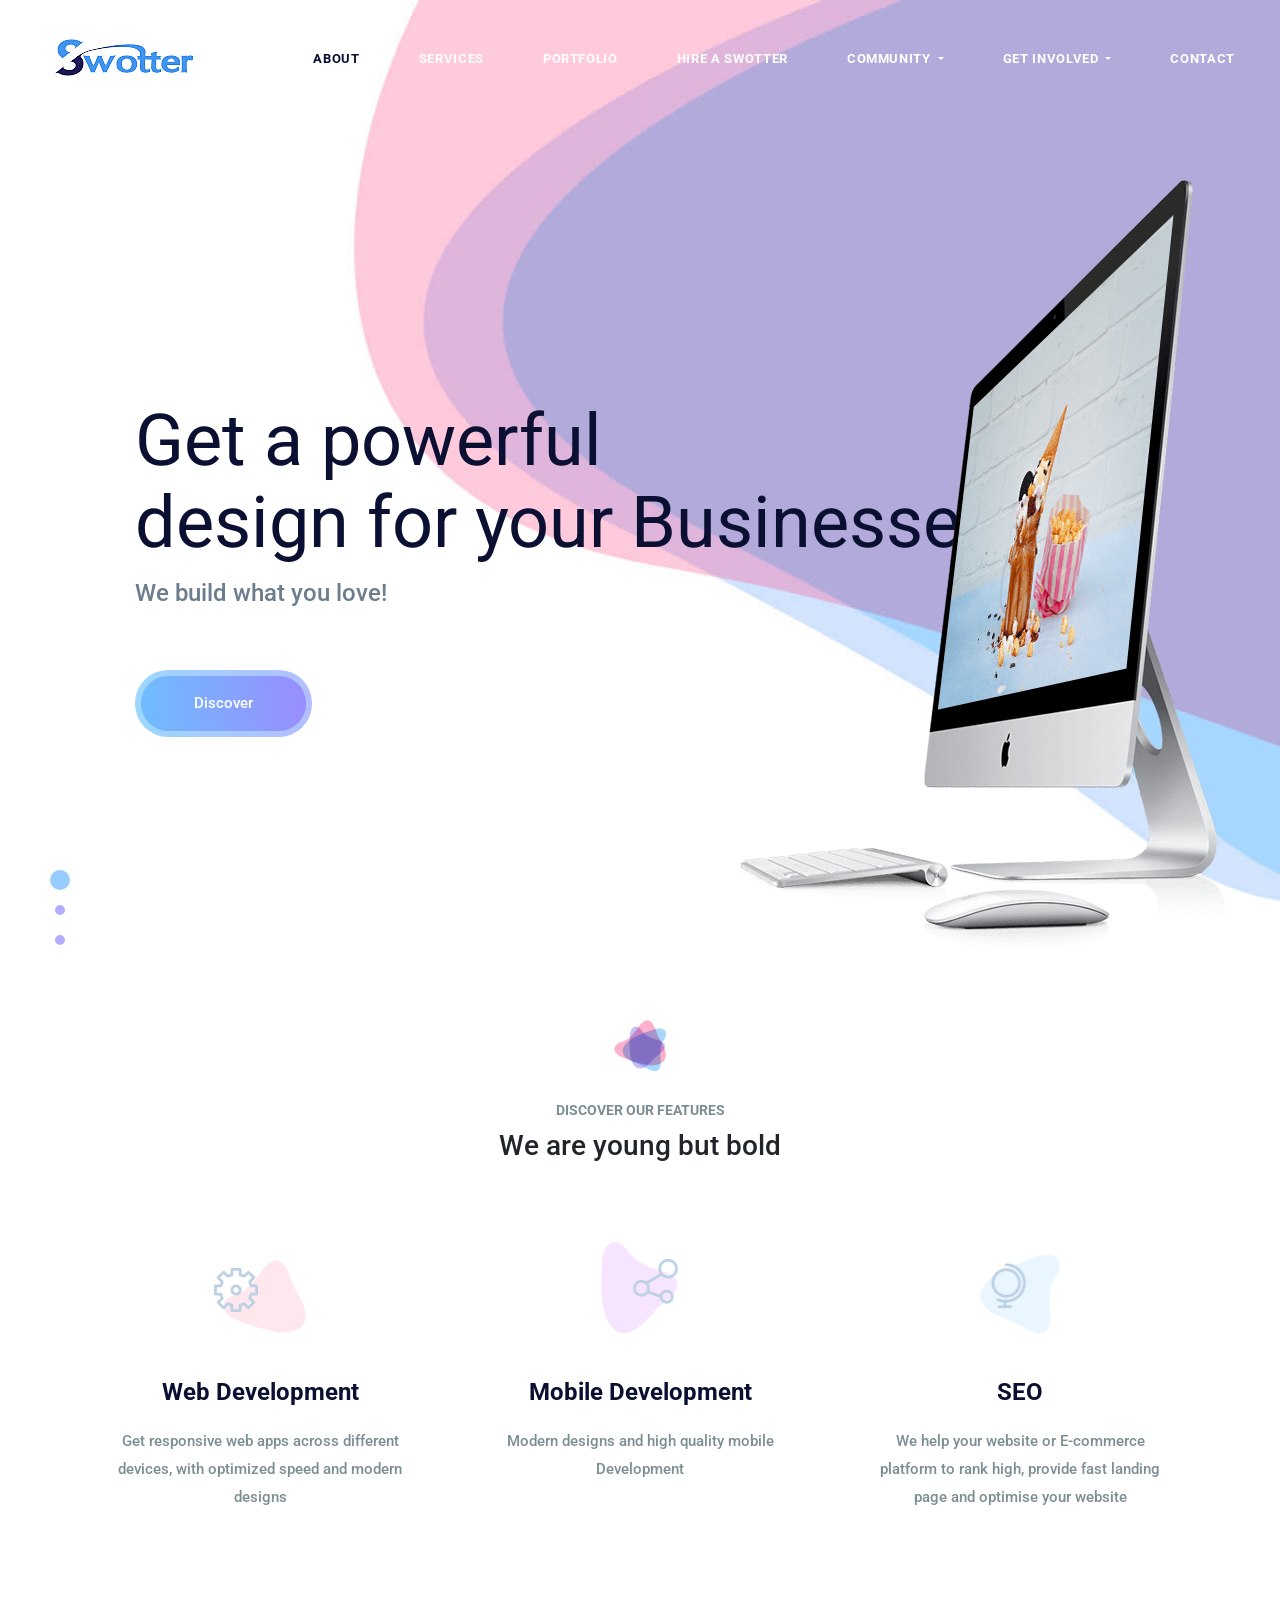
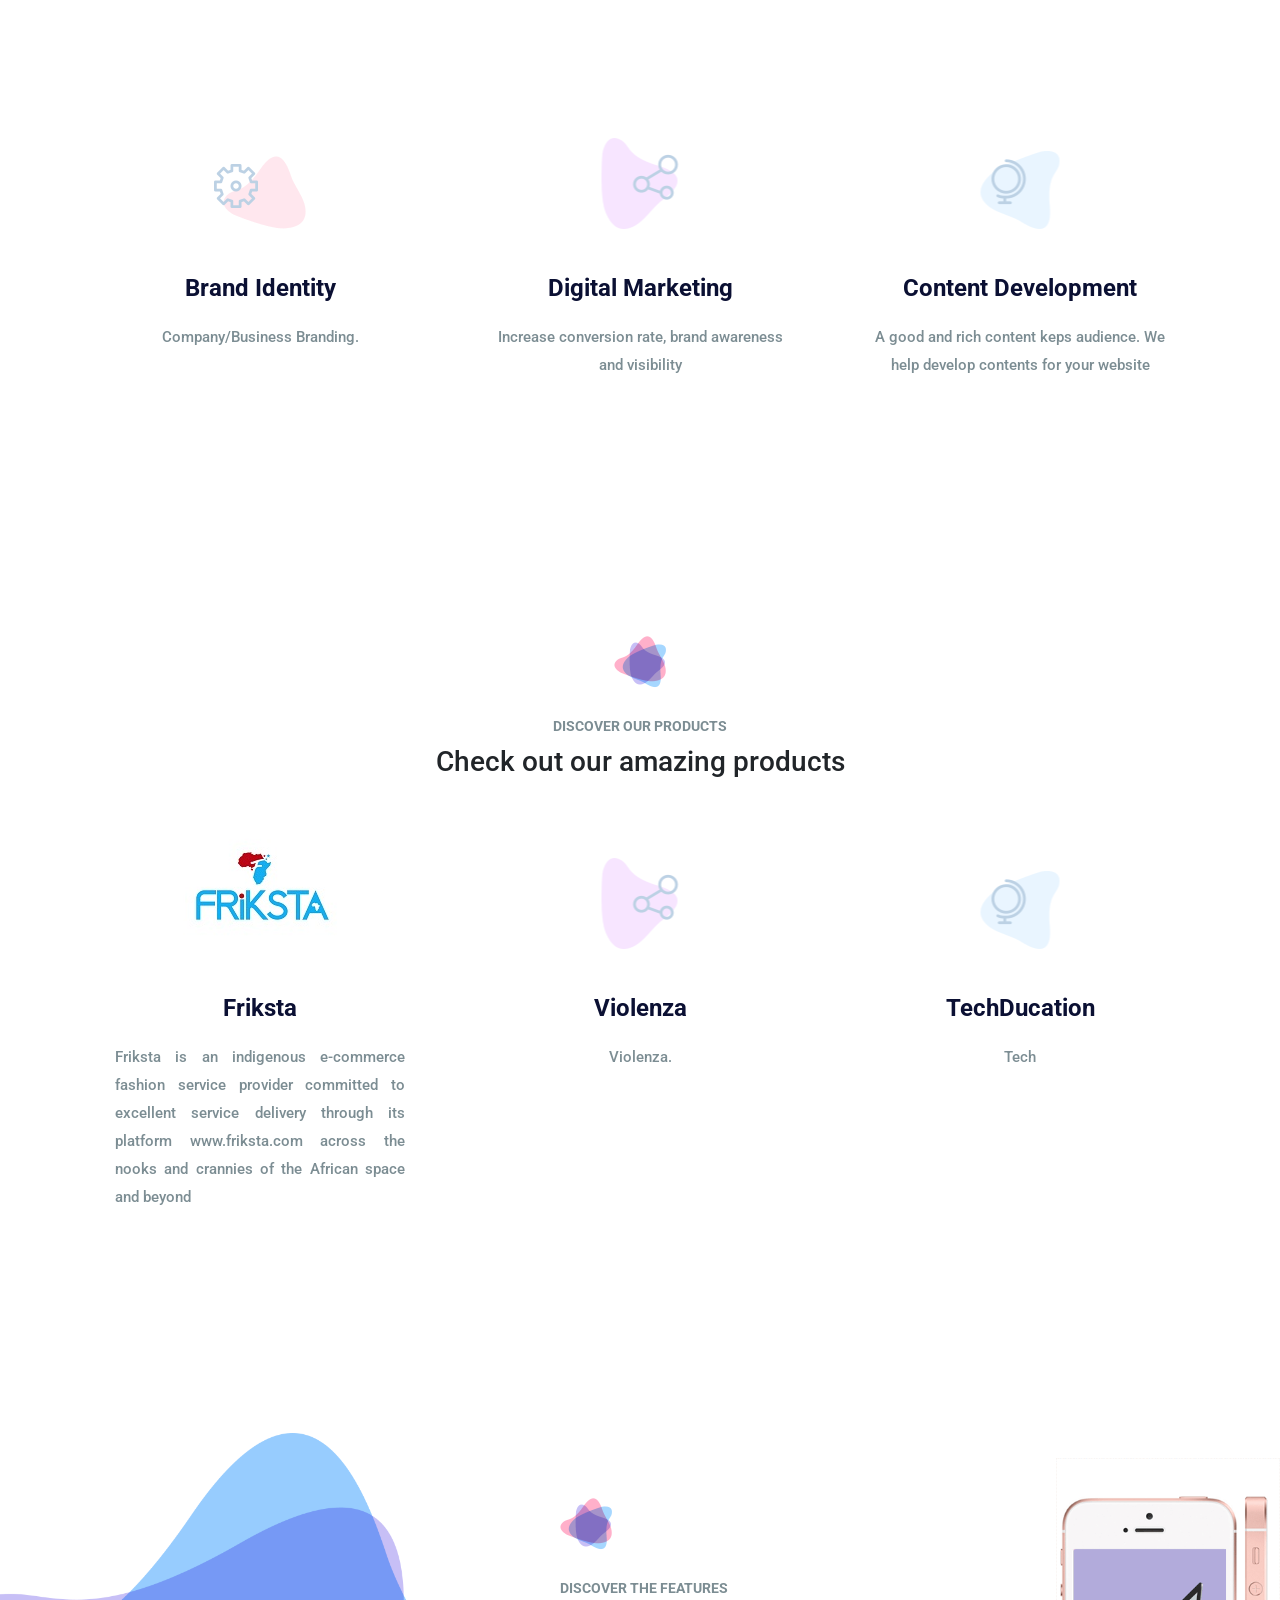
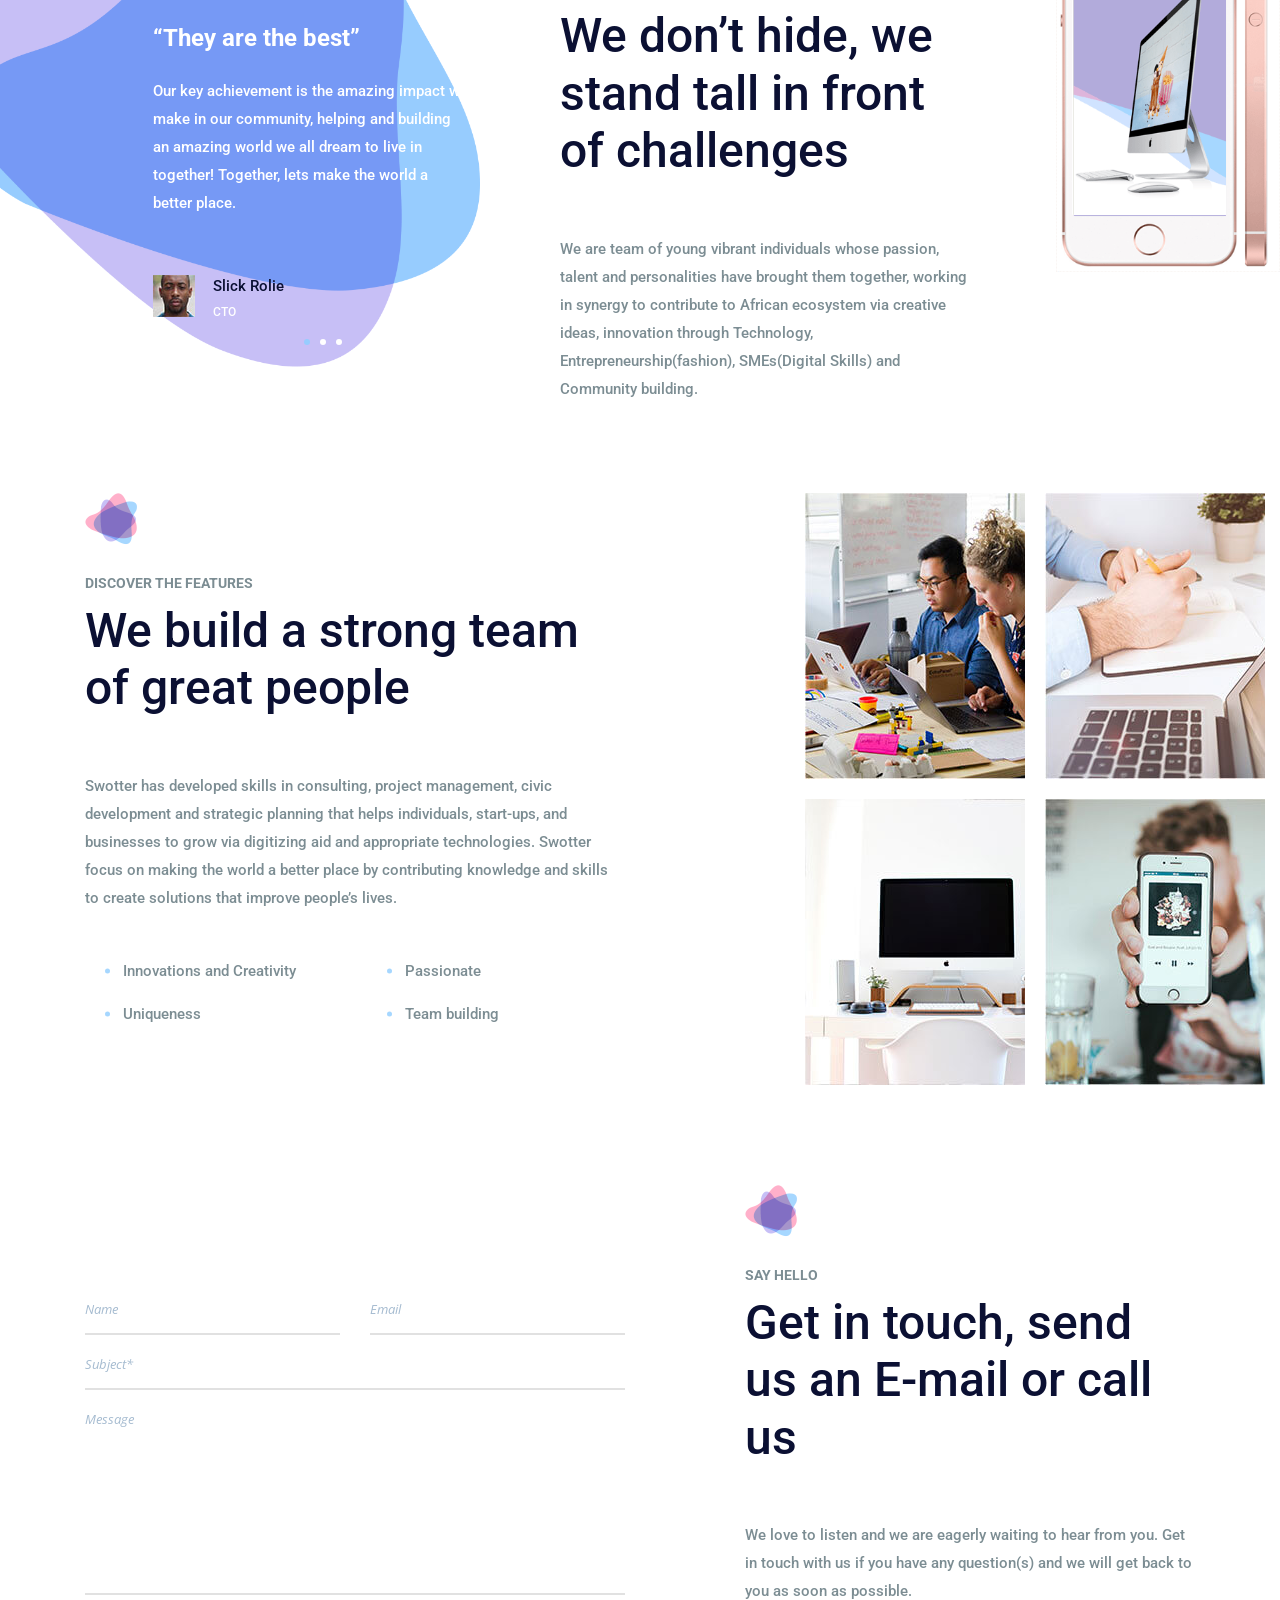
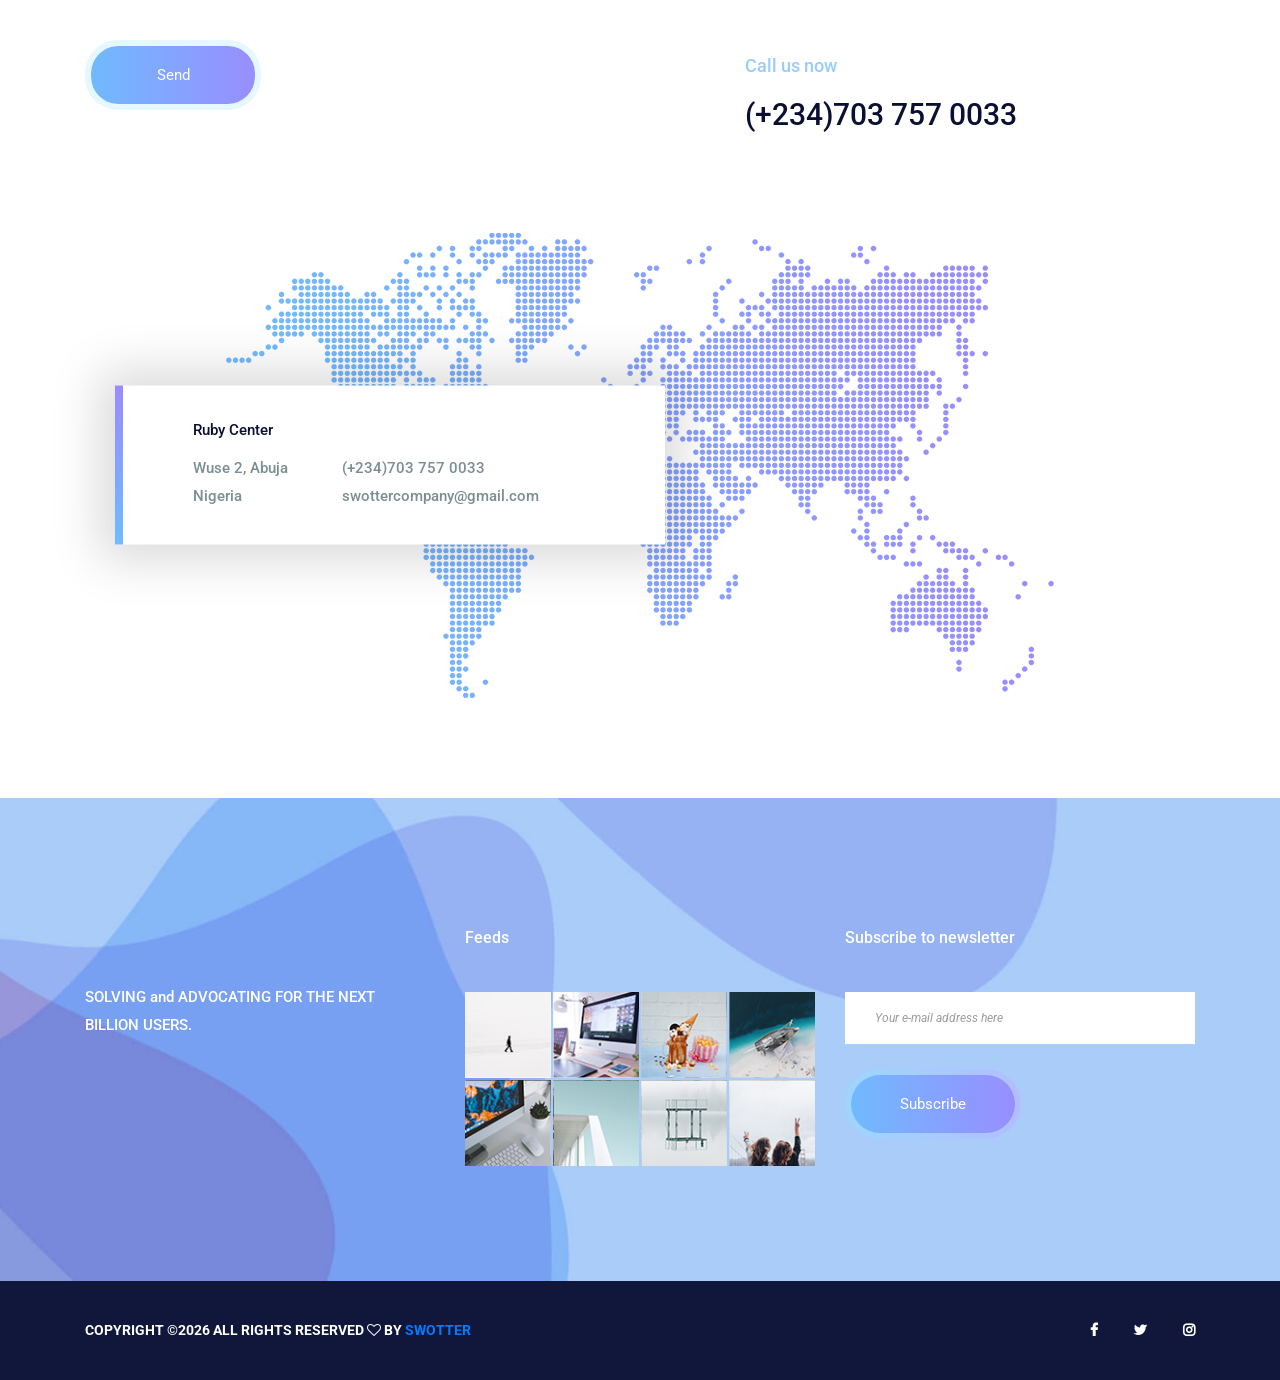
==== commit 58eb875e: "Latest Commit" ====
--- a/index.html
+++ b/index.html
@@ -468,7 +468,7 @@
                         Together, lets make the world a better place.
                         </p>
                         <div class="media">
-                            <img src="img/team/people/people-5.jpg" alt="">
+                            <img src="img/team/people/1.jpg" alt="">
                             <div class="media-body">
                                 <h5>Slick Rolie</h5>
                                 <h6>CTO</h6>
@@ -476,10 +476,11 @@
                         </div>
                     </div>
                     <div class="item">
-                        <h4> “They are the best”</</h4>
+                        <h4> “They are the best”</h4>
                         <p>Hoping to get the best services? Trust you are in the right place, a trial will convince you well enough.</p>
                         <div class="media">
-                            <img src="img/team/people/people-5.jpg" alt="">
+                            <!-- <img src="img/team/people/people-5.jpg" alt=""> -->
+                            <img src="img/team/people/1.jpg" alt="">
                             <div class="media-body">
                                 <h5>Orobola Temitope</h5>
                                 <h6>Product Manager, Samsung(North Nigeria)</h6>
@@ -490,7 +491,8 @@
                         <h4>“Proud Swotter”</h4>
                         <p> I must say, I'm super proud to be part of a platform that aims at addressing and solving social issues for a better .</p>
                         <div class="media">
-                            <img src="img/team/people/people-5.jpg" alt="">
+                            <!-- <img src="img/team/people/people-5.jpg" alt=""> -->
+                            <img src="img/team/people/1.jpg" alt="">
                             <div class="media-body">
                                 <h5>Queen Esther</h5>
                                 <h6>Senior Developer</h6>
@@ -677,12 +679,12 @@
                     </div>
                     <div class="float-sm-right">
                         <ul>
-                            <li><a href="#"><i class="fa fa-pinterest whiteiconfontcolor"></i></a></li>
-                            <li><a href="#"><i class="fa fa-facebook whiteiconfontcolor"></i></a></li>
-                            <li><a href="#"><i class="fa fa-twitter whiteiconfontcolor"></i></a></li>
-                            <li><a href="#"><i class="fa fa-dribbble whiteiconfontcolor"></i></a></li>
-                            <li><a href="#"><i class="fa fa-behance whiteiconfontcolor"></i></a></li>
-                            <li><a href="#"><i class="fa fa-linkedin whiteiconfontcolor"></i></a></li>
+                            <!-- <li><a href="#"><i class="fa fa-pinterest whiteiconfontcolor"></i></a></li> -->
+                            <li><a href="https://www.facebook.com/Swotter-421909631736637/"><i class="fa fa-facebook whiteiconfontcolor"></i></a></li>
+                            <li><a href="https://twitter.com/swotterbot"><i class="fa fa-twitter whiteiconfontcolor"></i></a></li>
+                            <li><a href="https://www.instagram.com/swotterbot/"><i class="fa fa-instagram whiteiconfontcolor"></i></a></li>
+                            <!-- <li><a href="#"><i class="fa fa-behance whiteiconfontcolor"></i></a></li> -->
+                            <!-- <li><a href="#"><i class="fa fa-linkedin whiteiconfontcolor"></i></a></li> -->
                         </ul>
                     </div>
                 </div>
